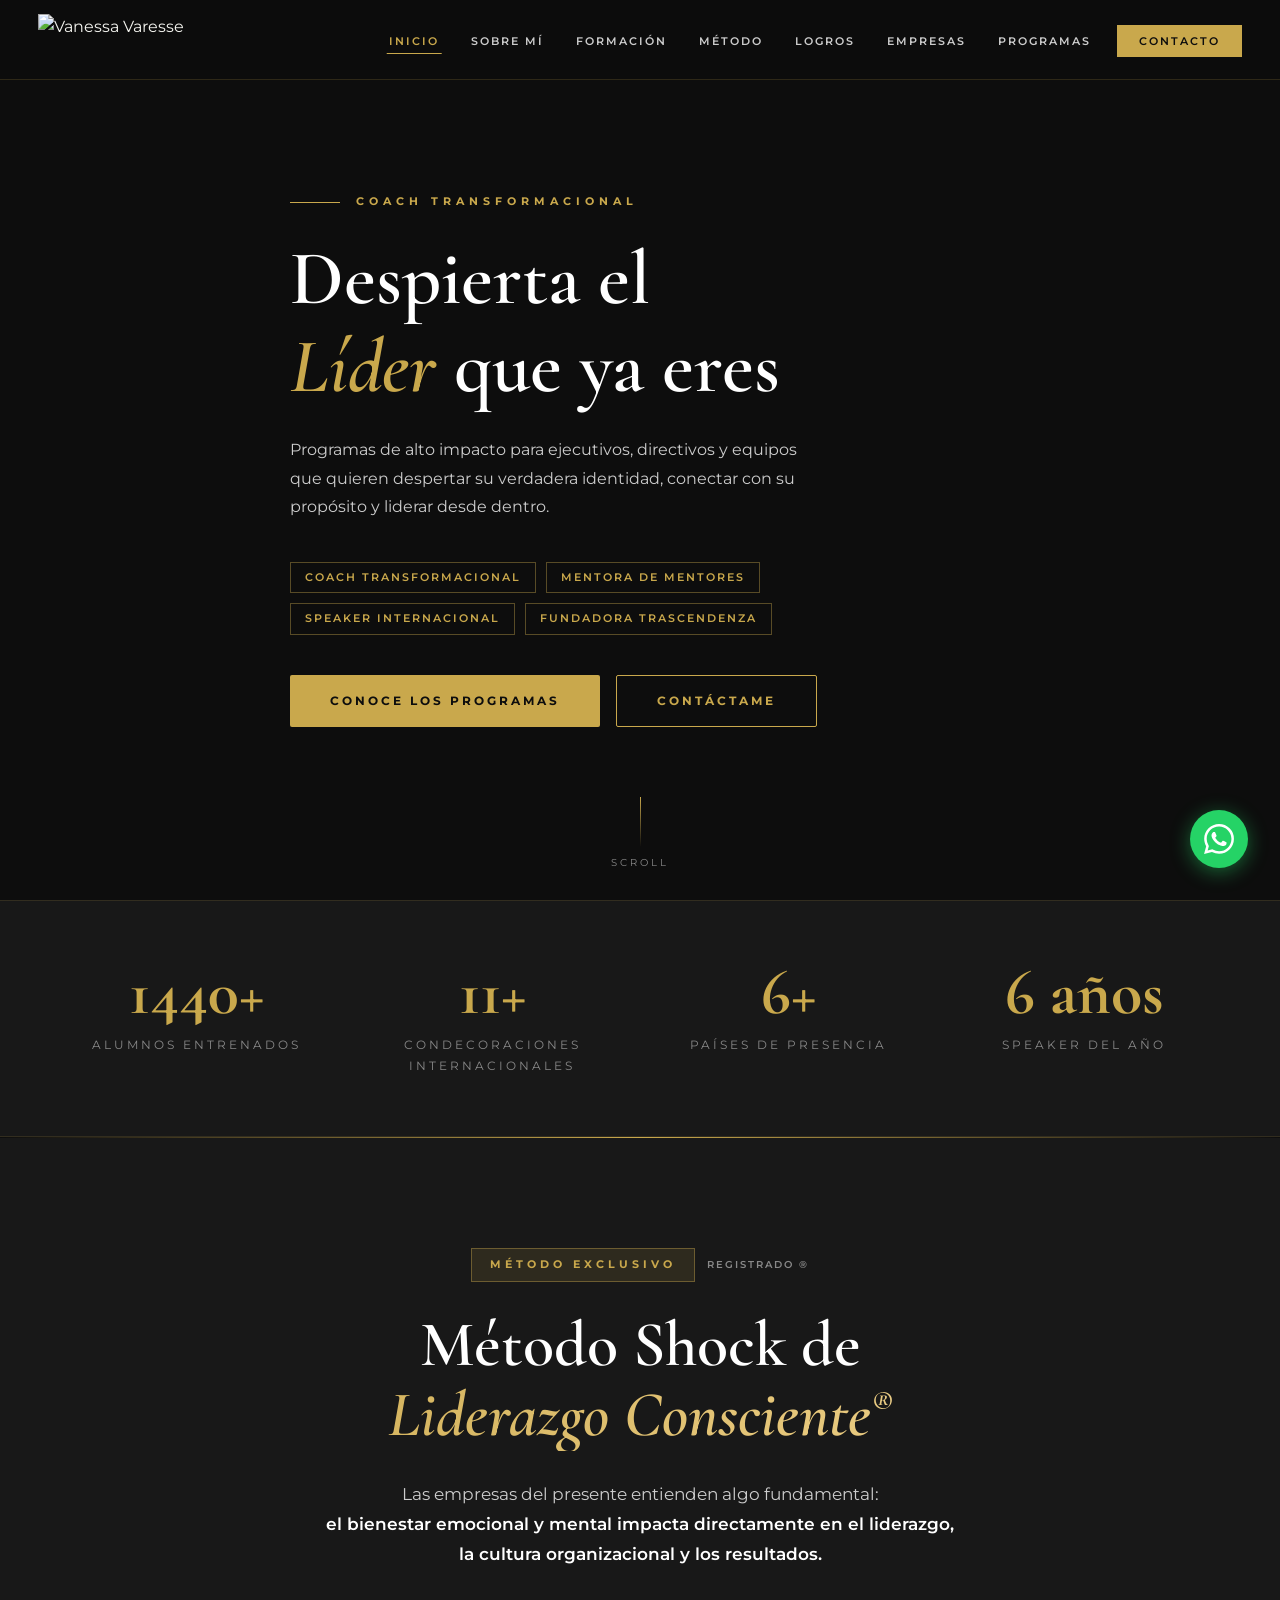
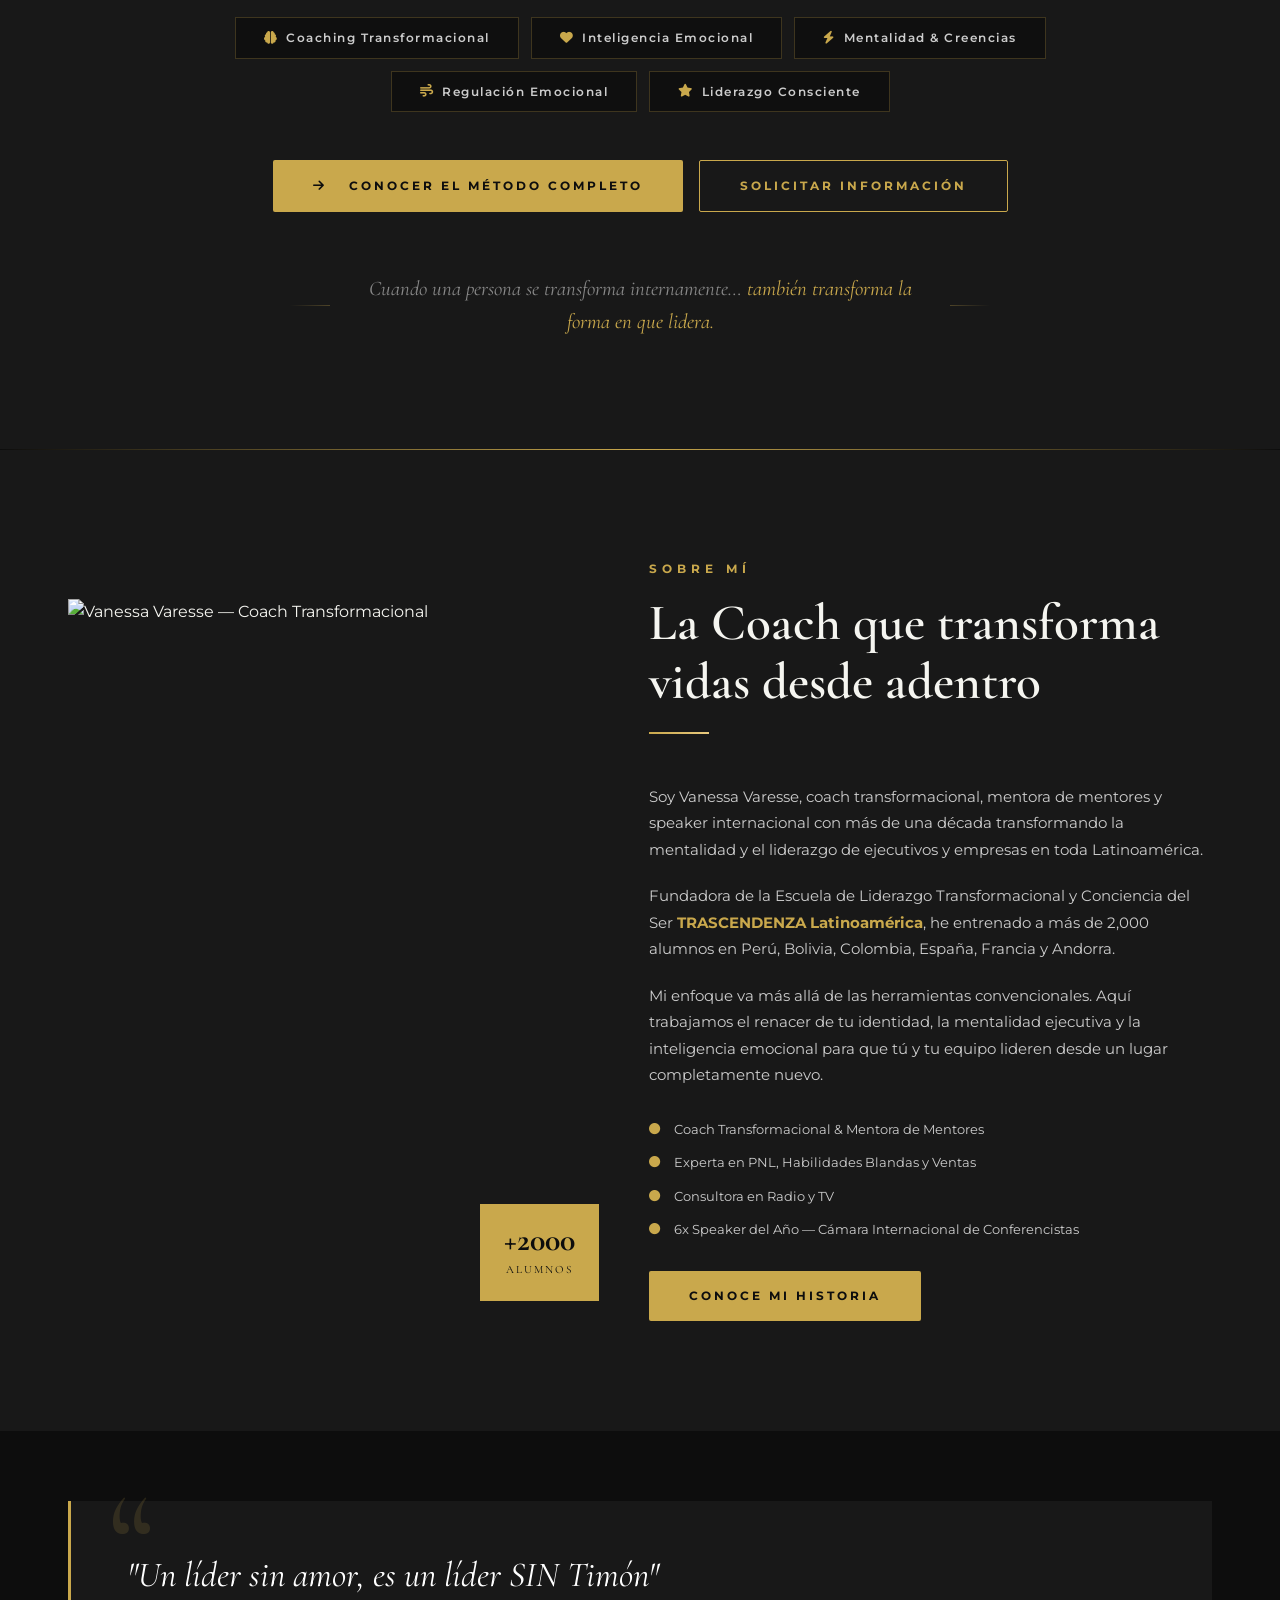
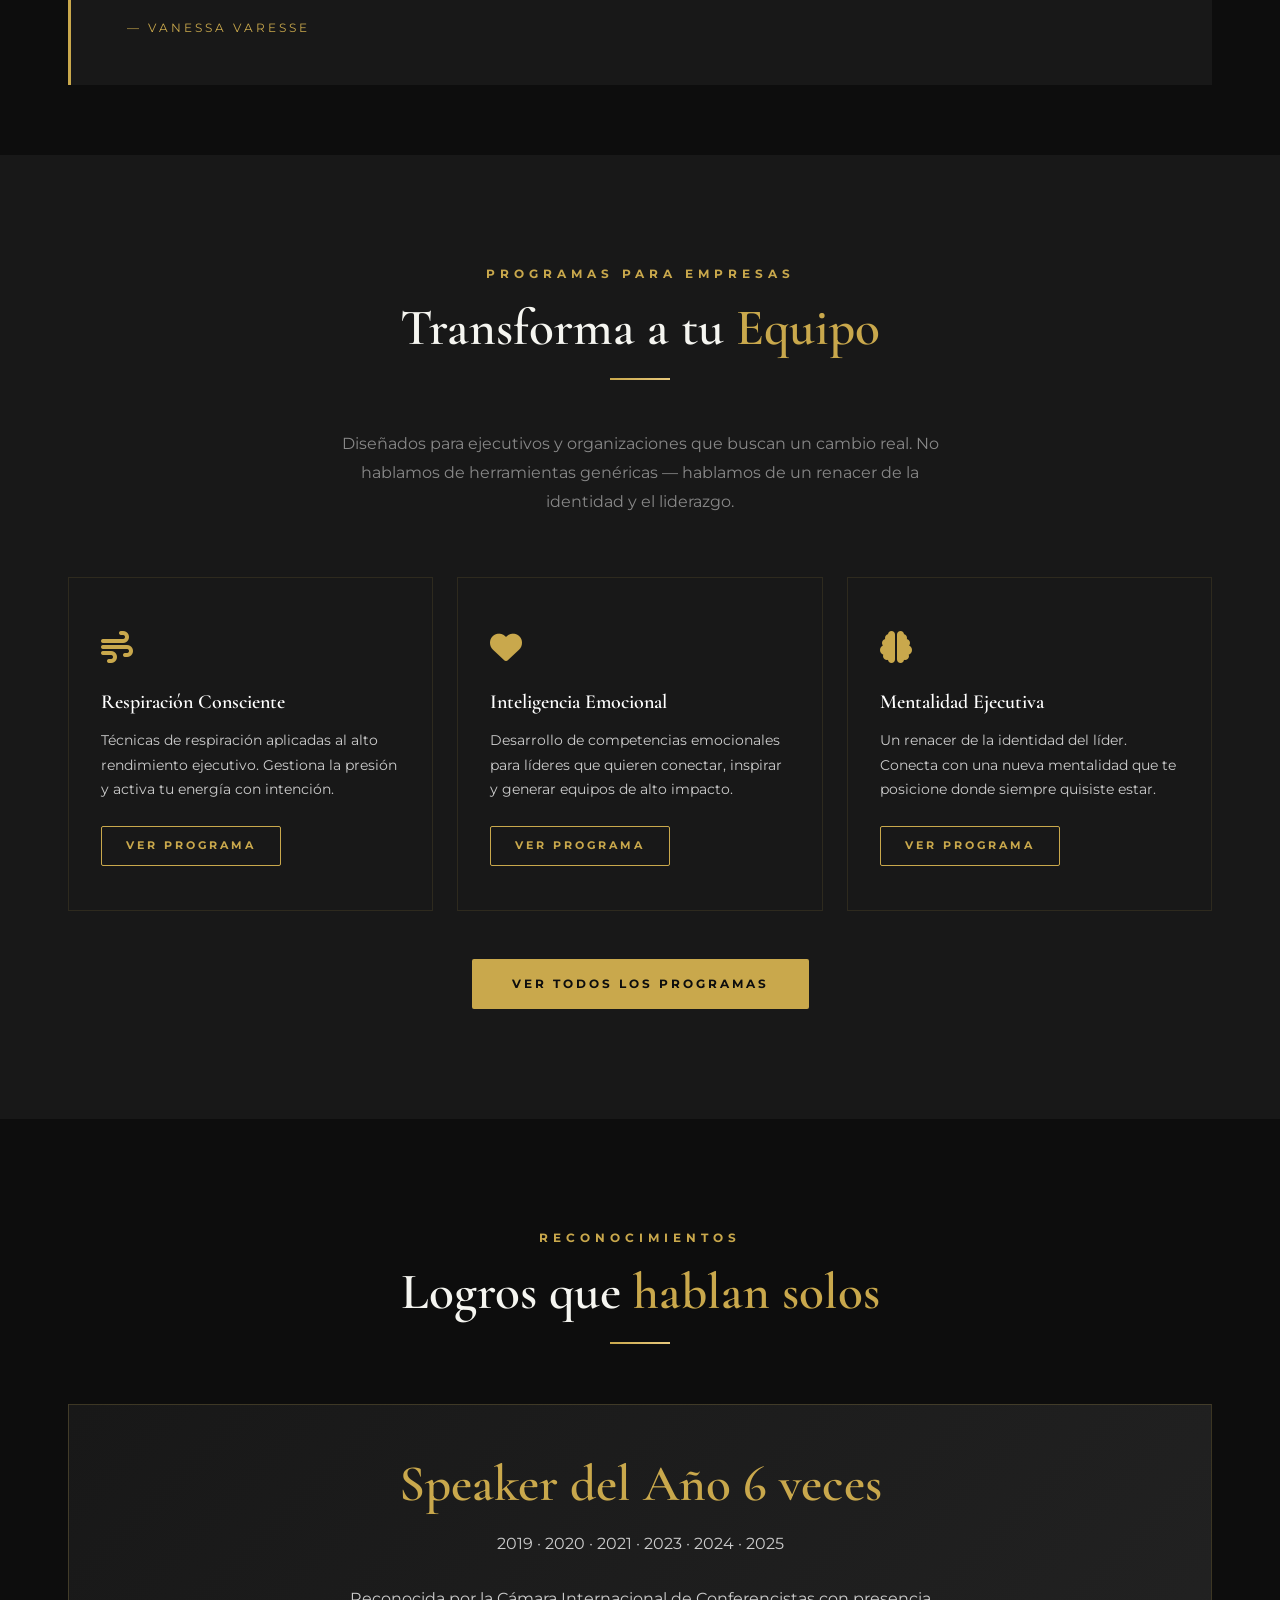
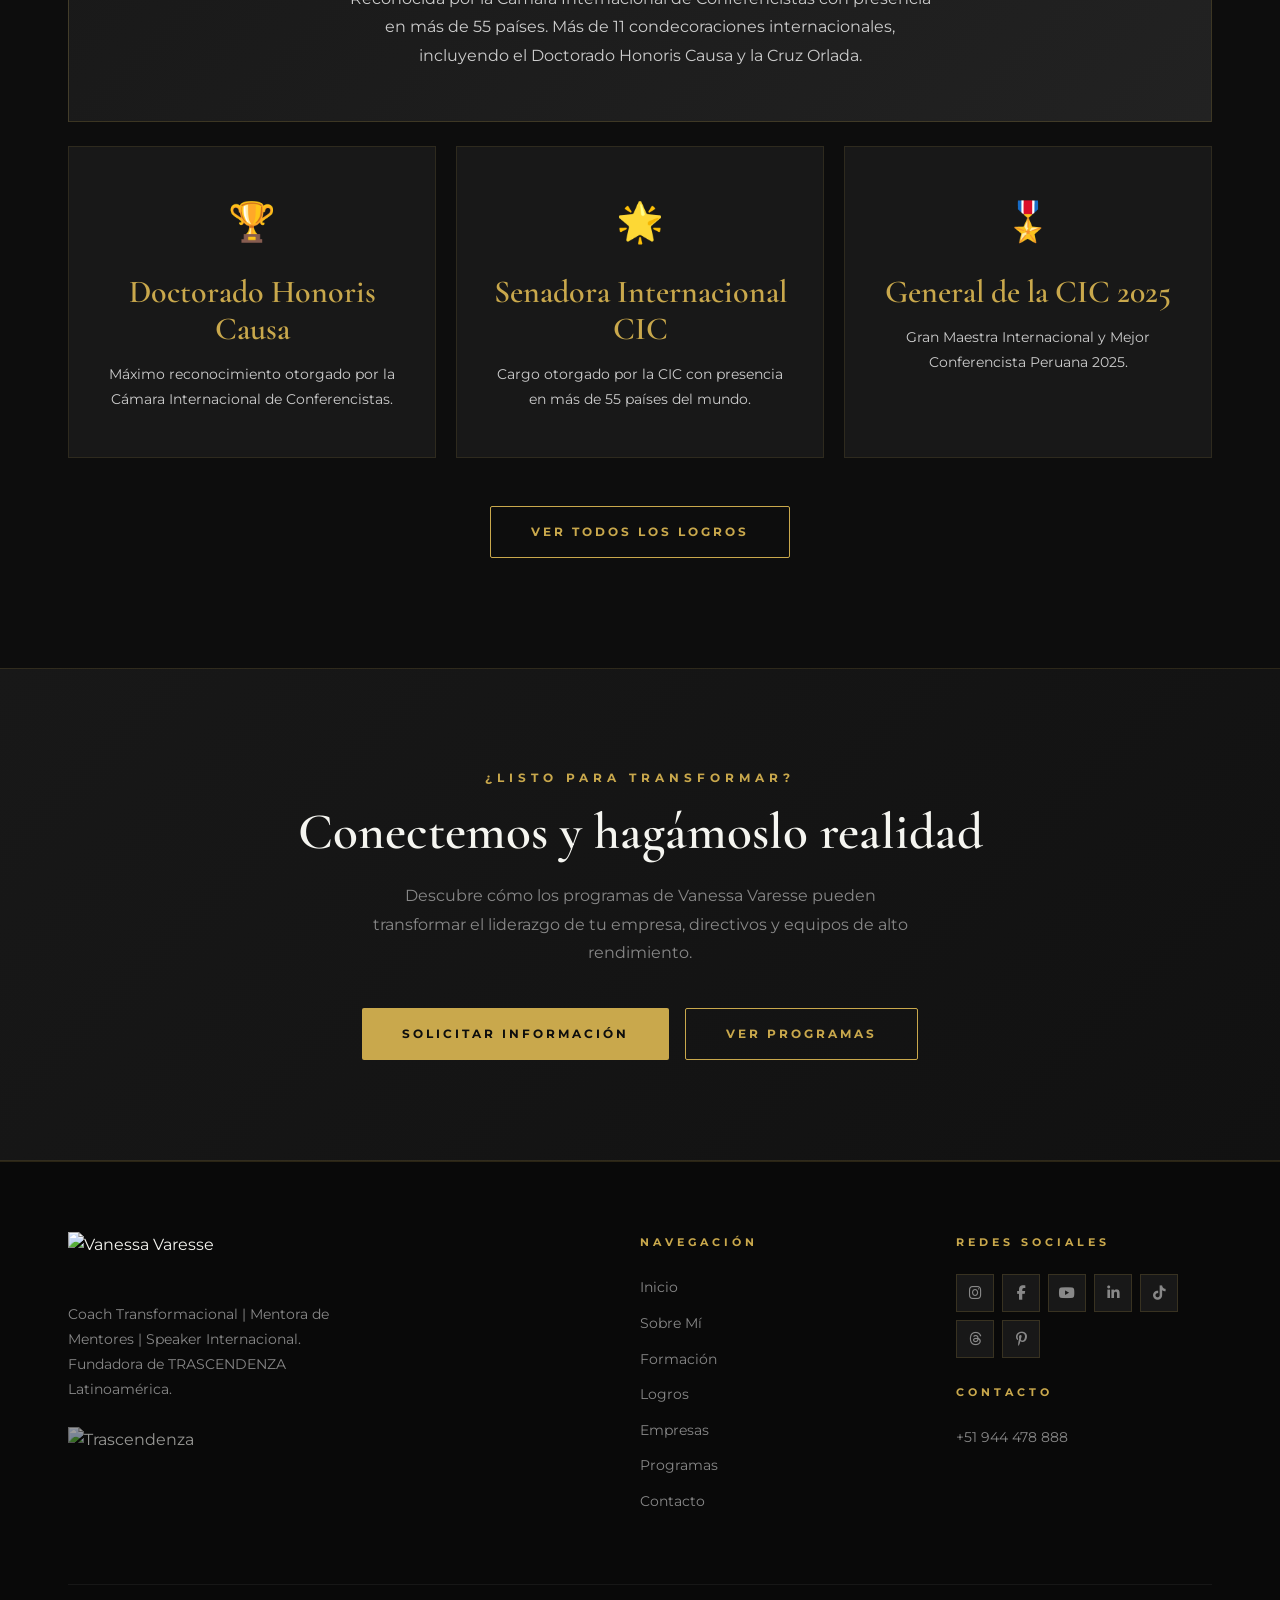
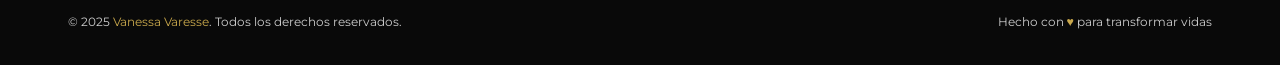
==== index.html @ 51d65d1f "cambio de foto de perfil" ====
<!DOCTYPE html>
<html lang="es">
<head>
  <meta charset="UTF-8" />
  <meta name="viewport" content="width=device-width, initial-scale=1.0" />
  <title>Vanessa Varesse — Coach Transformacional | Speaker Internacional</title>
  <meta name="description" content="Coach transformacional, mentora de mentores y speaker internacional. Programas de liderazgo, mentalidad ejecutiva e inteligencia emocional para empresas y directivos." />
  <link rel="preconnect" href="https://fonts.googleapis.com" />
  <link rel="preconnect" href="https://fonts.gstatic.com" crossorigin />
  <link href="https://fonts.googleapis.com/css2?family=Cormorant+Garamond:ital,wght@0,400;0,600;0,700;1,400;1,600&family=Montserrat:wght@400;500;600;700&display=swap" rel="stylesheet" />
  <link rel="stylesheet" href="https://cdnjs.cloudflare.com/ajax/libs/font-awesome/6.5.0/css/all.min.css" />
  <link rel="stylesheet" href="css/styles.css" />
</head>
<body>

  <!-- NAVBAR -->
  <nav class="navbar">
    <div class="nav-container">
      <a href="index.html" class="nav-logo">
        <img src="https://res.cloudinary.com/drj4pwy9t/image/upload/v1774954936/Logo_Vanessa_Varesse_Blanco_Sin_Fondo_paciud.png" alt="Vanessa Varesse" />
      </a>
      <button class="nav-toggle" id="navToggle" aria-label="Abrir menú">
        <span></span><span></span><span></span>
      </button>
      <ul class="nav-menu" id="navMenu">
        <li><a href="index.html">Inicio</a></li>
        <li><a href="sobre-mi.html">Sobre Mí</a></li>
        <li><a href="formacion.html">Formación</a></li>
        <li><a href="metodo.html">Método</a></li>
        <li><a href="logros.html">Logros</a></li>
        <li><a href="empresas-alumnos.html">Empresas</a></li>
        <li><a href="programas.html">Programas</a></li>
        <li><a href="contacto.html" class="btn-nav">Contacto</a></li>
      </ul>
    </div>
  </nav>

  <!-- HERO -->
  <section class="hero">
    <div class="hero-bg" style="background-image: url('https://res.cloudinary.com/drj4pwy9t/image/upload/v1774954486/imagen_de_fondo_vanessa_r63lnh.jpg');"></div>
    <div class="hero-overlay"></div>
    <div class="container">
      <div class="hero-content fade-up">
        <div class="hero-eyebrow">
          <div class="hero-line"></div>
          <span>Coach Transformacional</span>
        </div>
        <h1>Despierta el<br /><em>Líder</em> que ya eres</h1>
        <p class="hero-subtitle">
          Programas de alto impacto para ejecutivos, directivos y equipos que quieren despertar su verdadera identidad, conectar con su propósito y liderar desde dentro.
        </p>
        <div class="hero-roles">
          <span>Coach Transformacional</span>
          <span>Mentora de Mentores</span>
          <span>Speaker Internacional</span>
          <span>Fundadora TRASCENDENZA</span>
        </div>
        <div class="hero-btns" style="margin-bottom: 60px;">
          <a href="programas.html" class="btn btn-gold">Conoce los Programas</a>
          <a href="contacto.html" class="btn btn-outline">Contáctame</a>
        </div>
      </div>
    </div>
    <div class="hero-scroll">
      <div class="hero-scroll-line"></div>
      <span>Scroll</span>
    </div>
  </section>

  <!-- STATS BAR -->
  <section class="stats-bar">
    <div class="container">
      <div class="stats-grid">
        <div class="stat-item fade-up">
          <h3 class="stat-counter" data-target="2000" data-suffix="+">2000+</h3>
          <p>Alumnos Entrenados</p>
        </div>
        <div class="stat-item fade-up delay-1">
          <h3 class="stat-counter" data-target="11" data-suffix="+">11+</h3>
          <p>Condecoraciones Internacionales</p>
        </div>
        <div class="stat-item fade-up delay-2">
          <h3 class="stat-counter" data-target="6" data-suffix="+">6+</h3>
          <p>Países de Presencia</p>
        </div>
        <div class="stat-item fade-up delay-3">
          <h3 class="stat-counter" data-target="6" data-suffix=" años">6 años</h3>
          <p>Speaker del Año</p>
        </div>
      </div>
    </div>
  </section>

  <div class="gold-separator"></div>

  <!-- MÉTODO SHOCK DE LIDERAZGO CONSCIENTE — HOME PREVIEW -->
  <section class="metodo-preview-section" id="metodo-preview">
    <canvas id="metodoCanvas" aria-hidden="true"></canvas>

    <div class="container metodo-preview-inner">
      <div class="metodo-preview-badge fade-up">
        <span class="metodo-badge-pill">Método Exclusivo</span>
        <span class="metodo-badge-reg">Registrado ®</span>
      </div>

      <h2 class="metodo-preview-title fade-up delay-1">
        Método Shock de<br />
        <em class="shimmer-text">Liderazgo Consciente<sup>®</sup></em>
      </h2>

      <p class="metodo-preview-subtitle fade-up delay-2">
        Las empresas del presente entienden algo fundamental:<br />
        <strong>el bienestar emocional y mental impacta directamente en el liderazgo,<br class="br-desktop" /> la cultura organizacional y los resultados.</strong>
      </p>

      <div class="metodo-preview-pills fade-up delay-3">
        <span class="metodo-pill"><i class="fas fa-brain"></i> Coaching Transformacional</span>
        <span class="metodo-pill"><i class="fas fa-heart"></i> Inteligencia Emocional</span>
        <span class="metodo-pill"><i class="fas fa-bolt"></i> Mentalidad & Creencias</span>
        <span class="metodo-pill"><i class="fas fa-wind"></i> Regulación Emocional</span>
        <span class="metodo-pill"><i class="fas fa-star"></i> Liderazgo Consciente</span>
      </div>

      <div class="metodo-preview-cta fade-up delay-4">
        <a href="metodo.html" class="btn btn-gold">
          <i class="fas fa-arrow-right"></i>&nbsp; Conocer el Método Completo
        </a>
        <a href="contacto.html" class="btn btn-outline">Solicitar información</a>
      </div>

      <div class="metodo-preview-quote fade-up delay-5">
        <span class="metodo-quote-line"></span>
        <p>Cuando una persona se transforma internamente… <em>también transforma la forma en que lidera.</em></p>
        <span class="metodo-quote-line"></span>
      </div>
    </div>
  </section>

  <div class="gold-separator"></div>

  <!-- QUIÉN ES VANESSA (resumen) -->
  <section class="section-padding bg-dark">
    <div class="container">
      <div class="about-grid">
        <div class="about-photo fade-up">
          <img src="https://res.cloudinary.com/drj4pwy9t/image/upload/v1775110331/imagen_4x_mrysig.webp" alt="Vanessa Varesse — Coach Transformacional" />
          <div class="about-photo-badge">
            <strong>+2000</strong>
            <span>Alumnos</span>
          </div>
        </div>
        <div class="about-text fade-up delay-2">
          <span class="section-label">Sobre Mí</span>
          <h2>La Coach que transforma<br /><span>vidas desde adentro</span></h2>
          <div class="divider divider-left"></div>
          <p>
            Soy Vanessa Varesse, coach transformacional, mentora de mentores y speaker internacional con más de una década transformando la mentalidad y el liderazgo de ejecutivos y empresas en toda Latinoamérica.
          </p>
          <p>
            Fundadora de la Escuela de Liderazgo Transformacional y Conciencia del Ser <strong style="color: var(--gold);">TRASCENDENZA Latinoamérica</strong>, he entrenado a más de 2,000 alumnos en Perú, Bolivia, Colombia, España, Francia y Andorra.
          </p>
          <p>
            Mi enfoque va más allá de las herramientas convencionales. Aquí trabajamos el renacer de tu identidad, la mentalidad ejecutiva y la inteligencia emocional para que tú y tu equipo lideren desde un lugar completamente nuevo.
          </p>
          <div class="about-roles">
            <div class="about-role">
              <i class="fas fa-circle"></i>
              Coach Transformacional & Mentora de Mentores
            </div>
            <div class="about-role">
              <i class="fas fa-circle"></i>
              Experta en PNL, Habilidades Blandas y Ventas
            </div>
            <div class="about-role">
              <i class="fas fa-circle"></i>
              Consultora en Radio y TV
            </div>
            <div class="about-role">
              <i class="fas fa-circle"></i>
              6x Speaker del Año — Cámara Internacional de Conferencistas
            </div>
          </div>
          <a href="sobre-mi.html" class="btn btn-gold">Conoce mi historia</a>
        </div>
      </div>
    </div>
  </section>

  <!-- QUOTE -->
  <section class="section-padding-sm">
    <div class="container">
      <div class="quote-block fade-up">
        <p>"Un líder sin amor, es un líder SIN Timón"</p>
        <cite>— Vanessa Varesse</cite>
      </div>
    </div>
  </section>

  <!-- PROGRAMAS (preview) -->
  <section class="section-padding bg-dark">
    <div class="container">
      <div class="text-center fade-up" style="margin-bottom: 60px;">
        <span class="section-label">Programas para Empresas</span>
        <h2 class="section-title">Transforma a tu <span>Equipo</span></h2>
        <div class="divider"></div>
        <p class="section-subtitle" style="margin: 0 auto;">
          Diseñados para ejecutivos y organizaciones que buscan un cambio real. No hablamos de herramientas genéricas — hablamos de un renacer de la identidad y el liderazgo.
        </p>
      </div>
      <div class="programs-grid">
        <div class="program-card fade-up delay-1">
          <div class="program-icon"><i class="fas fa-wind"></i></div>
          <h3>Respiración Consciente</h3>
          <p>Técnicas de respiración aplicadas al alto rendimiento ejecutivo. Gestiona la presión y activa tu energía con intención.</p>
          <a href="programas.html" class="btn btn-outline">Ver programa</a>
        </div>
        <div class="program-card fade-up delay-2">
          <div class="program-icon"><i class="fas fa-heart"></i></div>
          <h3>Inteligencia Emocional</h3>
          <p>Desarrollo de competencias emocionales para líderes que quieren conectar, inspirar y generar equipos de alto impacto.</p>
          <a href="programas.html" class="btn btn-outline">Ver programa</a>
        </div>
        <div class="program-card fade-up delay-3">
          <div class="program-icon"><i class="fas fa-brain"></i></div>
          <h3>Mentalidad Ejecutiva</h3>
          <p>Un renacer de la identidad del líder. Conecta con una nueva mentalidad que te posicione donde siempre quisiste estar.</p>
          <a href="programas.html" class="btn btn-outline">Ver programa</a>
        </div>
      </div>
      <div class="text-center" style="margin-top: 48px;">
        <a href="programas.html" class="btn btn-gold">Ver todos los Programas</a>
      </div>
    </div>
  </section>

  <!-- LOGROS HIGHLIGHT -->
  <section class="section-padding">
    <div class="container">
      <div class="text-center fade-up" style="margin-bottom: 60px;">
        <span class="section-label">Reconocimientos</span>
        <h2 class="section-title">Logros que <span>hablan solos</span></h2>
        <div class="divider"></div>
      </div>
      <div class="awards-highlight fade-up">
        <h2>Speaker del Año <span>6 veces</span></h2>
        <p>2019 · 2020 · 2021 · 2023 · 2024 · 2025</p>
        <br />
        <p>Reconocida por la Cámara Internacional de Conferencistas con presencia en más de 55 países. Más de 11 condecoraciones internacionales, incluyendo el Doctorado Honoris Causa y la Cruz Orlada.</p>
      </div>
      <div style="display: grid; grid-template-columns: repeat(3,1fr); gap: 20px; margin-top: 24px;">
        <div class="card fade-up delay-1" style="text-align:center;">
          <span class="card-icon">🏆</span>
          <h3>Doctorado Honoris Causa</h3>
          <p>Máximo reconocimiento otorgado por la Cámara Internacional de Conferencistas.</p>
        </div>
        <div class="card fade-up delay-2" style="text-align:center;">
          <span class="card-icon">🌟</span>
          <h3>Senadora Internacional CIC</h3>
          <p>Cargo otorgado por la CIC con presencia en más de 55 países del mundo.</p>
        </div>
        <div class="card fade-up delay-3" style="text-align:center;">
          <span class="card-icon">🎖️</span>
          <h3>General de la CIC 2025</h3>
          <p>Gran Maestra Internacional y Mejor Conferencista Peruana 2025.</p>
        </div>
      </div>
      <div class="text-center" style="margin-top: 48px;">
        <a href="logros.html" class="btn btn-outline">Ver todos los Logros</a>
      </div>
    </div>
  </section>

  <!-- CTA FINAL -->
  <section class="cta-section">
    <div class="container fade-up">
      <span class="section-label">¿Listo para transformar?</span>
      <h2>Conectemos y <span>hagámoslo realidad</span></h2>
      <p class="section-subtitle">
        Descubre cómo los programas de Vanessa Varesse pueden transformar el liderazgo de tu empresa, directivos y equipos de alto rendimiento.
      </p>
      <div class="cta-btns">
        <a href="contacto.html" class="btn btn-gold">Solicitar información</a>
        <a href="programas.html" class="btn btn-outline">Ver Programas</a>
      </div>
    </div>
  </section>

  <!-- FOOTER -->
  <footer class="footer">
    <div class="container">
      <div class="footer-grid">
        <div class="footer-brand">
          <img src="https://res.cloudinary.com/drj4pwy9t/image/upload/v1774954936/Logo_Vanessa_Varesse_Blanco_Sin_Fondo_paciud.png" alt="Vanessa Varesse" />
          <p>Coach Transformacional | Mentora de Mentores | Speaker Internacional. Fundadora de TRASCENDENZA Latinoamérica.</p>
          <img class="footer-logo-trascendenza" src="https://res.cloudinary.com/drj4pwy9t/image/upload/v1774954936/Logo_Trascendenza_Blanco_Sin_Fondo_ptkyh1.png" alt="Trascendenza" />
        </div>
        <div>
          <p class="footer-title">Navegación</p>
          <ul class="footer-links">
            <li><a href="index.html">Inicio</a></li>
            <li><a href="sobre-mi.html">Sobre Mí</a></li>
            <li><a href="formacion.html">Formación</a></li>
            <li><a href="logros.html">Logros</a></li>
            <li><a href="empresas-alumnos.html">Empresas</a></li>
            <li><a href="programas.html">Programas</a></li>
            <li><a href="contacto.html">Contacto</a></li>
          </ul>
        </div>
        <div>
          <p class="footer-title">Redes Sociales</p>
          <div class="social-links">
            <a href="https://www.instagram.com/vanessa.varessecoach/" target="_blank" class="social-link" aria-label="Instagram"><i class="fab fa-instagram"></i></a>
            <a href="https://facebook.com/vanessavaressetrascendenza" target="_blank" class="social-link" aria-label="Facebook"><i class="fab fa-facebook-f"></i></a>
            <a href="https://www.youtube.com/@vanessavaresse" target="_blank" class="social-link" aria-label="YouTube"><i class="fab fa-youtube"></i></a>
            <a href="https://pe.linkedin.com/in/vanessa-varesse-garcia-b4566124" target="_blank" class="social-link" aria-label="LinkedIn"><i class="fab fa-linkedin-in"></i></a>
            <a href="https://www.tiktok.com/@vanessavaresse.coach" target="_blank" class="social-link" aria-label="TikTok"><i class="fab fa-tiktok"></i></a>
            <a href="https://www.threads.com/@vanessa.varessecoach" target="_blank" class="social-link" aria-label="Threads"><i class="fab fa-threads"></i></a>
            <a href="https://ru.pinterest.com/pin/297730225386920617/" target="_blank" class="social-link" aria-label="Pinterest"><i class="fab fa-pinterest-p"></i></a>
          </div>
          <div style="margin-top: 24px;">
            <p class="footer-title">Contacto</p>
            <p style="font-size:.86rem; color: var(--gray);">+51 944 478 888</p>
          </div>
        </div>
      </div>
      <div class="footer-bottom">
        <p>© 2025 <span>Vanessa Varesse</span>. Todos los derechos reservados.</p>
        <p>Hecho con <span>♥</span> para transformar vidas</p>
      </div>
    </div>
  </footer>

  <!-- WHATSAPP FLOAT -->
  <a href="https://wa.me/51944478888" class="whatsapp-float" target="_blank" aria-label="WhatsApp">
    <svg xmlns="http://www.w3.org/2000/svg" viewBox="0 0 24 24"><path d="M17.472 14.382c-.297-.149-1.758-.867-2.03-.967-.273-.099-.471-.148-.67.15-.197.297-.767.966-.94 1.164-.173.199-.347.223-.644.075-.297-.15-1.255-.463-2.39-1.475-.883-.788-1.48-1.761-1.653-2.059-.173-.297-.018-.458.13-.606.134-.133.298-.347.446-.52.149-.174.198-.298.298-.497.099-.198.05-.371-.025-.52-.075-.149-.669-1.612-.916-2.207-.242-.579-.487-.5-.669-.51-.173-.008-.371-.01-.57-.01-.198 0-.52.074-.792.372-.272.297-1.04 1.016-1.04 2.479 0 1.462 1.065 2.875 1.213 3.074.149.198 2.096 3.2 5.077 4.487.709.306 1.262.489 1.694.625.712.227 1.36.195 1.871.118.571-.085 1.758-.719 2.006-1.413.248-.694.248-1.289.173-1.413-.074-.124-.272-.198-.57-.347m-5.421 7.403h-.004a9.87 9.87 0 01-5.031-1.378l-.361-.214-3.741.982.998-3.648-.235-.374a9.86 9.86 0 01-1.51-5.26c.001-5.45 4.436-9.884 9.888-9.884 2.64 0 5.122 1.03 6.988 2.898a9.825 9.825 0 012.893 6.994c-.003 5.45-4.437 9.884-9.885 9.884m8.413-18.297A11.815 11.815 0 0012.05 0C5.495 0 .16 5.335.157 11.892c0 2.096.547 4.142 1.588 5.945L.057 24l6.305-1.654a11.882 11.882 0 005.683 1.448h.005c6.554 0 11.89-5.335 11.893-11.893a11.821 11.821 0 00-3.48-8.413z"/></svg>
  </a>

  <script src="js/main.js"></script>
</body>
</html>
---- css/styles.css ----
/* ============================================================
   VANESSA VARESSE — Coach Transformacional
   Paleta: Dorado + Negro + Blanco
   Fuentes: Cormorant Garamond (títulos) + Montserrat (cuerpo)
   ============================================================ */

/* ===== VARIABLES ===== */
:root {
  --gold:       #C9A84C;
  --gold-light: #E8C97E;
  --gold-dark:  #A07830;
  --black:      #0D0D0D;
  --dark:       #181818;
  --dark-2:     #222222;
  --white:      #F5F5F0;
  --white-pure: #FFFFFF;
  --gray:       #888888;
  --gray-light: #CCCCCC;

  --font-heading: 'Cormorant Garamond', serif;
  --font-body:    'Montserrat', sans-serif;

  --nav-height: 80px;
  --transition: 0.3s ease;
  --shadow:     0 8px 32px rgba(0, 0, 0, 0.4);
  --shadow-gold: 0 6px 24px rgba(201, 168, 76, 0.25);
  --radius: 2px;
}

/* ===== RESET ===== */
*, *::before, *::after {
  box-sizing: border-box;
  margin: 0;
  padding: 0;
}

html { scroll-behavior: smooth; }

body {
  font-family: var(--font-body);
  background: var(--black);
  color: var(--white);
  line-height: 1.6;
  overflow-x: hidden;
}

img { max-width: 100%; height: auto; display: block; }
a   { text-decoration: none; color: inherit; }
ul  { list-style: none; }

/* ===== TYPOGRAPHY ===== */
h1, h2, h3, h4 {
  font-family: var(--font-heading);
  font-weight: 600;
  line-height: 1.15;
}
h1 { font-size: clamp(2.8rem, 6vw, 5.5rem); }
h2 { font-size: clamp(2rem,   4vw, 3.5rem); }
h3 { font-size: clamp(1.3rem, 2.5vw, 2rem); }
h4 { font-size: clamp(1.1rem, 1.8vw, 1.4rem); }

p { color: var(--gray-light); line-height: 1.8; }

/* ===== UTILITIES ===== */
.container      { max-width: 1200px; margin: 0 auto; padding: 0 28px; }
.text-gold      { color: var(--gold); }
.text-center    { text-align: center; }
.section-padding    { padding: 110px 0; }
.section-padding-sm { padding: 70px 0; }

.section-label {
  font-family: var(--font-body);
  font-size: 0.72rem;
  font-weight: 700;
  letter-spacing: 5px;
  text-transform: uppercase;
  color: var(--gold);
  display: block;
  margin-bottom: 16px;
}

.section-title { color: var(--white); margin-bottom: 20px; }
.section-title span { color: var(--gold); }

.section-subtitle {
  font-size: 1rem;
  color: var(--gray);
  max-width: 600px;
  line-height: 1.8;
}

.divider {
  width: 60px;
  height: 2px;
  background: linear-gradient(90deg, var(--gold), var(--gold-light));
  margin: 0 auto 50px;
}
.divider-left { margin: 0 0 50px; }

/* ===== BUTTONS ===== */
.btn {
  display: inline-flex;
  align-items: center;
  gap: 10px;
  padding: 15px 40px;
  font-family: var(--font-body);
  font-size: 0.78rem;
  font-weight: 700;
  letter-spacing: 3px;
  text-transform: uppercase;
  cursor: pointer;
  transition: all var(--transition);
  border: none;
  border-radius: var(--radius);
}

.btn-gold {
  background: var(--gold);
  color: var(--black);
}
.btn-gold:hover {
  background: var(--gold-light);
  transform: translateY(-3px);
  box-shadow: var(--shadow-gold);
}

.btn-outline {
  background: transparent;
  color: var(--gold);
  border: 1px solid var(--gold);
}
.btn-outline:hover {
  background: var(--gold);
  color: var(--black);
  transform: translateY(-3px);
}

.btn-white {
  background: var(--white-pure);
  color: var(--black);
}
.btn-white:hover {
  background: var(--gold);
  transform: translateY(-3px);
  box-shadow: var(--shadow-gold);
}

/* ===== NAVBAR ===== */
.navbar {
  position: fixed;
  top: 0; left: 0; right: 0;
  z-index: 1000;
  height: var(--nav-height);
  background: rgba(13, 13, 13, 0.96);
  backdrop-filter: blur(12px);
  -webkit-backdrop-filter: blur(12px);
  border-bottom: 1px solid rgba(201, 168, 76, 0.18);
  transition: background var(--transition), box-shadow var(--transition);
}
.navbar.scrolled { box-shadow: 0 4px 30px rgba(0,0,0,0.5); }

.nav-container {
  max-width: 1260px;
  margin: 0 auto;
  padding: 0 28px;
  height: 100%;
  display: flex;
  align-items: center;
  justify-content: space-between;
}

.nav-logo img { height: 52px; width: auto; }

.nav-menu {
  display: flex;
  align-items: center;
  gap: 4px;
}

.nav-menu a {
  font-size: 0.7rem;
  font-weight: 600;
  letter-spacing: 2px;
  text-transform: uppercase;
  color: var(--gray-light);
  padding: 8px 14px;
  position: relative;
  transition: color var(--transition);
}
.nav-menu a::after {
  content: '';
  position: absolute;
  bottom: 2px; left: 50%;
  transform: translateX(-50%);
  width: 0; height: 1px;
  background: var(--gold);
  transition: width var(--transition);
}
.nav-menu a:hover,
.nav-menu a.active { color: var(--gold); }
.nav-menu a:hover::after,
.nav-menu a.active::after { width: 70%; }

.btn-nav {
  background: var(--gold) !important;
  color: var(--black) !important;
  padding: 9px 22px !important;
  margin-left: 8px;
  letter-spacing: 2px;
}
.btn-nav::after { display: none !important; }
.btn-nav:hover { background: var(--gold-light) !important; }

/* Hamburger */
.nav-toggle {
  display: none;
  flex-direction: column;
  gap: 5px;
  background: none;
  border: none;
  cursor: pointer;
  padding: 4px;
  z-index: 10;
}
.nav-toggle span {
  display: block;
  width: 26px;
  height: 2px;
  background: var(--white);
  transition: all 0.3s ease;
  transform-origin: center;
}
.nav-toggle.active span:nth-child(1) { transform: translateY(7px) rotate(45deg); }
.nav-toggle.active span:nth-child(2) { opacity: 0; transform: scaleX(0); }
.nav-toggle.active span:nth-child(3) { transform: translateY(-7px) rotate(-45deg); }

/* ===== HERO (index) ===== */
.hero {
  position: relative;
  min-height: 100vh;
  display: flex;
  align-items: center;
  overflow: hidden;
}

.hero-bg {
  position: absolute;
  inset: 0;
  background-size: cover;
  background-position: center top;
  z-index: 0;
}

.hero-overlay {
  position: absolute;
  inset: 0;
  background: linear-gradient(
    105deg,
    rgba(13, 13, 13, 0.92) 0%,
    rgba(13, 13, 13, 0.75) 55%,
    rgba(13, 13, 13, 0.3) 100%
  );
  z-index: 1;
}

.hero-content {
  position: relative;
  z-index: 2;
  padding-top: var(--nav-height);
  max-width: 700px;
}

.hero-eyebrow {
  display: flex;
  align-items: center;
  gap: 16px;
  margin-bottom: 24px;
}
.hero-eyebrow span {
  font-size: 0.7rem;
  font-weight: 700;
  letter-spacing: 5px;
  text-transform: uppercase;
  color: var(--gold);
}
.hero-line {
  width: 50px;
  height: 1px;
  background: var(--gold);
}

.hero h1 {
  color: var(--white-pure);
  margin-bottom: 24px;
}
.hero h1 em {
  font-style: italic;
  color: var(--gold);
}

.hero-subtitle {
  font-size: 1rem;
  color: var(--gray-light);
  max-width: 540px;
  margin-bottom: 40px;
  line-height: 1.8;
}

.hero-roles {
  display: flex;
  flex-wrap: wrap;
  gap: 10px;
  margin-bottom: 40px;
}
.hero-roles span {
  font-size: 0.68rem;
  font-weight: 600;
  letter-spacing: 2px;
  text-transform: uppercase;
  color: var(--gold);
  border: 1px solid rgba(201, 168, 76, 0.4);
  padding: 6px 14px;
}

.hero-btns { display: flex; gap: 16px; flex-wrap: wrap; }

.hero-scroll {
  position: absolute;
  bottom: 28px;
  left: 50%;
  transform: translateX(-50%);
  z-index: 2;
  display: flex;
  flex-direction: column;
  align-items: center;
  gap: 8px;
  color: var(--gray);
  font-size: 0.65rem;
  letter-spacing: 3px;
  text-transform: uppercase;
}
.hero-scroll-line {
  width: 1px;
  height: 50px;
  background: linear-gradient(to bottom, var(--gold), transparent);
  animation: scrollLine 1.8s ease-in-out infinite;
}
@keyframes scrollLine {
  0%   { opacity: 1; transform: scaleY(1); }
  100% { opacity: 0; transform: scaleY(0.3) translateY(20px); }
}

/* ===== STATS BAR ===== */
.stats-bar {
  background: var(--dark);
  border-top: 1px solid rgba(201, 168, 76, 0.15);
  border-bottom: 1px solid rgba(201, 168, 76, 0.15);
  padding: 60px 0;
}

.stats-grid {
  display: grid;
  grid-template-columns: repeat(4, 1fr);
  gap: 40px;
  text-align: center;
}

.stat-item h3 {
  font-size: clamp(2.8rem, 5vw, 4.5rem);
  color: var(--gold);
  font-weight: 700;
  line-height: 1;
  margin-bottom: 10px;
}
.stat-item p {
  font-size: 0.72rem;
  letter-spacing: 3px;
  text-transform: uppercase;
  color: var(--gray);
}

/* ===== PAGE HERO (inner pages) ===== */
.page-hero {
  min-height: 420px;
  display: flex;
  align-items: flex-end;
  padding-bottom: 70px;
  padding-top: var(--nav-height);
  position: relative;
  overflow: hidden;
}

.page-hero-bg {
  position: absolute;
  inset: 0;
  background-size: cover;
  background-position: center;
  filter: grayscale(15%);
  z-index: 0;
}

.page-hero::before {
  content: '';
  position: absolute;
  inset: 0;
  background: linear-gradient(
    160deg,
    rgba(13,13,13,0.93) 0%,
    rgba(13,13,13,0.70) 60%,
    rgba(13,13,13,0.50) 100%
  );
  z-index: 1;
}

.page-hero .container { position: relative; z-index: 2; }

.breadcrumb {
  display: flex;
  align-items: center;
  gap: 10px;
  font-size: 0.72rem;
  color: var(--gray);
  margin-bottom: 20px;
  letter-spacing: 2px;
  text-transform: uppercase;
}
.breadcrumb a { color: var(--gold); transition: opacity 0.2s; }
.breadcrumb a:hover { opacity: 0.7; }
.breadcrumb i { font-size: 0.6rem; color: var(--gray); }

.page-hero h1 { margin-bottom: 16px; }
.page-hero p  { font-size: 1.05rem; max-width: 580px; }

/* ===== CARDS ===== */
.card {
  background: var(--dark);
  border: 1px solid rgba(201, 168, 76, 0.12);
  padding: 44px 36px;
  transition: all var(--transition);
  position: relative;
  overflow: hidden;
}
.card::before {
  content: '';
  position: absolute;
  top: 0; left: 0;
  width: 3px; height: 0;
  background: linear-gradient(to bottom, var(--gold), var(--gold-light));
  transition: height 0.4s ease;
}
.card:hover {
  border-color: rgba(201, 168, 76, 0.35);
  transform: translateY(-6px);
  box-shadow: var(--shadow);
}
.card:hover::before { height: 100%; }

.card-icon {
  font-size: 2.4rem;
  margin-bottom: 22px;
  display: block;
}
.card h3 { color: var(--gold); margin-bottom: 14px; }
.card p   { font-size: 0.88rem; color: var(--gray-light); line-height: 1.8; }

/* ===== QUOTE BLOCK ===== */
.quote-block {
  background: var(--dark);
  border-left: 3px solid var(--gold);
  padding: 48px 56px;
  position: relative;
}
.quote-block::before {
  content: '\201C';
  position: absolute;
  top: -30px; left: 36px;
  font-family: var(--font-heading);
  font-size: 9rem;
  color: var(--gold);
  opacity: 0.15;
  line-height: 1;
}
.quote-block p {
  font-family: var(--font-heading);
  font-size: clamp(1.5rem, 3vw, 2.2rem);
  color: var(--white-pure);
  font-style: italic;
  line-height: 1.45;
  position: relative;
  z-index: 1;
}
.quote-block cite {
  display: block;
  margin-top: 18px;
  font-size: 0.75rem;
  letter-spacing: 3px;
  text-transform: uppercase;
  color: var(--gold);
  font-style: normal;
}

/* ===== EXPERTISE GRID ===== */
.expertise-grid {
  display: grid;
  grid-template-columns: repeat(4, 1fr);
  gap: 20px;
}

.expertise-item {
  background: var(--dark);
  border: 1px solid rgba(201, 168, 76, 0.1);
  padding: 36px 24px;
  text-align: center;
  transition: all var(--transition);
}
.expertise-item:hover {
  border-color: var(--gold);
  transform: translateY(-4px);
  box-shadow: var(--shadow-gold);
}
.expertise-icon { font-size: 2.4rem; margin-bottom: 18px; }
.expertise-item h4 { color: var(--gold); margin-bottom: 10px; font-size: 1rem; }
.expertise-item p  { font-size: 0.8rem; color: var(--gray); line-height: 1.65; }

/* ===== TIMELINE ===== */
.timeline { position: relative; }
.timeline::before {
  content: '';
  position: absolute;
  left: 50%; top: 0; bottom: 0;
  transform: translateX(-50%);
  width: 1px;
  background: linear-gradient(to bottom, transparent, var(--gold) 10%, var(--gold) 90%, transparent);
}

.timeline-item {
  display: grid;
  grid-template-columns: 1fr 70px 1fr;
  gap: 30px;
  align-items: start;
  margin-bottom: 70px;
}

/* Odd: content on left */
.timeline-item:nth-child(odd) .timeline-content  { grid-column: 1; text-align: right; }
.timeline-item:nth-child(odd) .timeline-center   { grid-column: 2; }
.timeline-item:nth-child(odd) .timeline-empty    { grid-column: 3; }
/* Even: content on right */
.timeline-item:nth-child(even) .timeline-empty   { grid-column: 1; }
.timeline-item:nth-child(even) .timeline-center  { grid-column: 2; }
.timeline-item:nth-child(even) .timeline-content { grid-column: 3; text-align: left; }

.timeline-center {
  display: flex;
  flex-direction: column;
  align-items: center;
  gap: 8px;
}

.timeline-dot {
  width: 54px;
  height: 54px;
  background: var(--gold);
  border-radius: 50%;
  display: flex;
  align-items: center;
  justify-content: center;
  font-family: var(--font-heading);
  font-size: 0.95rem;
  font-weight: 700;
  color: var(--black);
  flex-shrink: 0;
  box-shadow: 0 0 24px rgba(201, 168, 76, 0.45);
  position: relative;
  z-index: 1;
}

.timeline-year {
  font-family: var(--font-heading);
  font-size: clamp(3rem, 4vw, 4.5rem);
  color: rgba(201, 168, 76, 0.1);
  font-weight: 700;
  line-height: 1;
  margin-bottom: 10px;
}

.timeline-content h3 {
  color: var(--gold);
  font-size: 1.1rem;
  margin-bottom: 14px;
  font-family: var(--font-heading);
}

.timeline-content ul { padding: 0; }
.timeline-content li {
  color: var(--gray-light);
  font-size: 0.85rem;
  line-height: 1.65;
  padding: 7px 0;
  border-bottom: 1px solid rgba(255,255,255,0.05);
}
.timeline-content li:last-child { border-bottom: none; }
.timeline-content li i {
  color: var(--gold);
  margin-right: 8px;
  font-size: 0.7rem;
}

/* ===== AWARDS HIGHLIGHT ===== */
.awards-highlight {
  background: linear-gradient(135deg, var(--dark) 0%, var(--dark-2) 100%);
  border: 1px solid rgba(201,168,76,0.2);
  padding: 50px 40px;
  text-align: center;
}
.awards-highlight h2 { color: var(--gold); margin-bottom: 16px; }
.awards-highlight p  { max-width: 600px; margin: 0 auto; }

/* ===== PHOTO GALLERY ===== */
.gallery-grid {
  display: grid;
  grid-template-columns: repeat(3, 1fr);
  gap: 6px;
}
.gallery-item {
  aspect-ratio: 1;
  overflow: hidden;
  position: relative;
}
.gallery-item.wide { grid-column: span 2; aspect-ratio: 2/1; }
.gallery-item img {
  width: 100%; height: 100%;
  object-fit: cover;
  transition: transform 0.6s ease;
}
.gallery-item:hover img { transform: scale(1.06); }

/* ===== VIDEO GRID ===== */
.video-grid {
  display: grid;
  grid-template-columns: repeat(2, 1fr);
  gap: 24px;
}
.video-wrapper {
  position: relative;
  border: 1px solid rgba(201,168,76,0.2);
  overflow: hidden;
  background: var(--dark);
}
.video-wrapper video { width: 100%; display: block; }
.video-label {
  position: absolute;
  bottom: 0; left: 0; right: 0;
  background: linear-gradient(transparent, rgba(0,0,0,0.85));
  padding: 28px 18px 16px;
  font-size: 0.75rem;
  font-weight: 700;
  letter-spacing: 3px;
  text-transform: uppercase;
  color: var(--gold);
}

/* ===== COMPANIES ===== */
.companies-grid {
  display: grid;
  grid-template-columns: repeat(2, 1fr);
  gap: 20px;
}
.company-card {
  background: var(--dark);
  border: 1px solid rgba(201,168,76,0.13);
  padding: 36px 32px;
  display: flex;
  align-items: flex-start;
  gap: 22px;
  transition: all var(--transition);
}
.company-card:hover {
  border-color: rgba(201,168,76,0.4);
  transform: translateY(-3px);
  box-shadow: var(--shadow);
}
.company-icon {
  width: 58px; height: 58px;
  background: rgba(201,168,76,0.08);
  border: 1px solid rgba(201,168,76,0.25);
  display: flex;
  align-items: center;
  justify-content: center;
  font-size: 1.8rem;
  flex-shrink: 0;
}
.company-info h3 { font-size: 1.15rem; color: var(--gold); margin-bottom: 8px; }
.company-info p  { font-size: 0.84rem; color: var(--gray-light); line-height: 1.7; }

/* ===== COUNTRY GRID ===== */
.countries-grid {
  display: grid;
  grid-template-columns: repeat(3, 1fr);
  gap: 16px;
}
.country-card {
  aspect-ratio: 4/3;
  overflow: hidden;
  position: relative;
}
.country-card img {
  width: 100%; height: 100%;
  object-fit: cover;
  transition: transform 0.5s ease;
}
.country-card:hover img { transform: scale(1.06); }
.country-label {
  position: absolute;
  bottom: 0; left: 0; right: 0;
  padding: 22px 14px 12px;
  background: linear-gradient(transparent, rgba(0,0,0,0.75));
  font-size: 0.7rem;
  font-weight: 700;
  letter-spacing: 3px;
  text-transform: uppercase;
  color: var(--white-pure);
}

/* ===== PROGRAMS ===== */
.programs-grid {
  display: grid;
  grid-template-columns: repeat(3, 1fr);
  gap: 24px;
}
.program-card {
  background: var(--dark);
  border: 1px solid rgba(201,168,76,0.12);
  padding: 44px 32px;
  transition: all var(--transition);
  position: relative;
  overflow: hidden;
}
.program-card::after {
  content: '';
  position: absolute;
  bottom: 0; left: 0; right: 0;
  height: 3px;
  background: linear-gradient(90deg, var(--gold), var(--gold-light));
  transform: scaleX(0);
  transition: transform 0.4s ease;
}
.program-card:hover {
  border-color: rgba(201,168,76,0.35);
  transform: translateY(-6px);
  box-shadow: var(--shadow);
}
.program-card:hover::after { transform: scaleX(1); }
.program-number {
  font-family: var(--font-heading);
  font-size: 4rem;
  color: rgba(201,168,76,0.1);
  font-weight: 700;
  line-height: 1;
  margin-bottom: 8px;
}
.program-icon { font-size: 2rem; margin-bottom: 18px; color: var(--gold); }
.program-card h3 { color: var(--white-pure); font-size: 1.25rem; margin-bottom: 14px; }
.program-card p  { font-size: 0.86rem; color: var(--gray-light); line-height: 1.8; margin-bottom: 24px; }
.program-card .btn { font-size: 0.7rem; padding: 10px 24px; }

/* ===== CONTACT FORM ===== */
.contact-grid {
  display: grid;
  grid-template-columns: 1fr 1.3fr;
  gap: 60px;
  align-items: start;
}
.contact-info h2 { margin-bottom: 20px; }
.contact-info p  { margin-bottom: 36px; }
.contact-detail {
  display: flex;
  align-items: flex-start;
  gap: 18px;
  margin-bottom: 28px;
}
.contact-detail-icon {
  width: 46px; height: 46px;
  background: rgba(201,168,76,0.1);
  border: 1px solid rgba(201,168,76,0.3);
  display: flex;
  align-items: center;
  justify-content: center;
  color: var(--gold);
  font-size: 1rem;
  flex-shrink: 0;
}
.contact-detail h4 { font-size: 0.72rem; letter-spacing: 2px; text-transform: uppercase; color: var(--gold); font-family: var(--font-body); font-weight: 700; margin-bottom: 4px; }
.contact-detail p  { font-size: 0.9rem; color: var(--gray-light); }

.form-box {
  background: var(--dark);
  border: 1px solid rgba(201,168,76,0.15);
  padding: 50px 44px;
}
.form-row { display: grid; grid-template-columns: 1fr 1fr; gap: 20px; }
.form-group { margin-bottom: 22px; }
.form-group label {
  display: block;
  font-size: 0.7rem;
  font-weight: 700;
  letter-spacing: 2px;
  text-transform: uppercase;
  color: var(--gold);
  margin-bottom: 9px;
}
.form-group input,
.form-group textarea,
.form-group select {
  width: 100%;
  background: rgba(255,255,255,0.04);
  border: 1px solid rgba(201,168,76,0.18);
  color: var(--white);
  padding: 14px 18px;
  font-family: var(--font-body);
  font-size: 0.88rem;
  outline: none;
  border-radius: 0;
  transition: border-color var(--transition);
}
.form-group input:focus,
.form-group textarea:focus { border-color: var(--gold); }
.form-group textarea { min-height: 150px; resize: vertical; }
.form-group input::placeholder,
.form-group textarea::placeholder { color: var(--gray); }
.form-success {
  display: none;
  background: rgba(201,168,76,0.1);
  border: 1px solid rgba(201,168,76,0.3);
  padding: 20px 24px;
  text-align: center;
  color: var(--gold);
  font-size: 0.9rem;
  margin-top: 16px;
}

/* ===== SOCIAL ICONS CONTACT ===== */
.social-contact {
  display: flex;
  gap: 10px;
  margin-top: 36px;
}
.social-contact a {
  width: 40px; height: 40px;
  background: var(--dark);
  border: 1px solid rgba(201,168,76,0.2);
  display: flex;
  align-items: center;
  justify-content: center;
  color: var(--gray);
  font-size: 0.95rem;
  transition: all var(--transition);
}
.social-contact a:hover {
  background: var(--gold);
  color: var(--black);
  border-color: var(--gold);
}

/* ===== FOOTER ===== */
.footer {
  background: #090909;
  border-top: 1px solid rgba(201,168,76,0.18);
  padding: 70px 0 32px;
}
.footer-grid {
  display: grid;
  grid-template-columns: 2fr 1fr 1fr;
  gap: 60px;
  margin-bottom: 60px;
}
.footer-brand img:first-child { height: 48px; margin-bottom: 22px; }
.footer-brand p { font-size: 0.86rem; color: var(--gray); line-height: 1.8; max-width: 280px; margin-bottom: 26px; }
.footer-logo-trascendenza { height: 32px; opacity: 0.6; }

.footer-title {
  font-size: 0.7rem;
  font-weight: 700;
  letter-spacing: 4px;
  text-transform: uppercase;
  color: var(--gold);
  margin-bottom: 22px;
}
.footer-links li { margin-bottom: 10px; }
.footer-links a {
  font-size: 0.86rem;
  color: var(--gray);
  transition: color var(--transition);
}
.footer-links a:hover { color: var(--gold); }

.social-links { display: flex; flex-wrap: wrap; gap: 8px; }
.social-link {
  width: 38px; height: 38px;
  background: var(--dark);
  border: 1px solid rgba(201,168,76,0.18);
  display: flex;
  align-items: center;
  justify-content: center;
  color: var(--gray);
  font-size: 0.9rem;
  transition: all var(--transition);
}
.social-link:hover {
  background: var(--gold);
  color: var(--black);
  border-color: var(--gold);
}

.footer-bottom {
  border-top: 1px solid rgba(255,255,255,0.06);
  padding-top: 26px;
  display: flex;
  justify-content: space-between;
  align-items: center;
  font-size: 0.78rem;
  color: var(--gray);
}
.footer-bottom span { color: var(--gold); }

/* ===== WHATSAPP FLOAT ===== */
.whatsapp-float {
  position: fixed;
  bottom: 32px; right: 32px;
  width: 58px; height: 58px;
  background: #25D366;
  border-radius: 50%;
  display: flex;
  align-items: center;
  justify-content: center;
  z-index: 998;
  box-shadow: 0 4px 20px rgba(37, 211, 102, 0.45);
  transition: all var(--transition);
}
.whatsapp-float:hover {
  transform: scale(1.12);
  box-shadow: 0 8px 30px rgba(37, 211, 102, 0.6);
}
.whatsapp-float svg { width: 30px; height: 30px; fill: #fff; }

/* ===== CTA SECTION ===== */
.cta-section {
  background: linear-gradient(135deg, var(--dark) 0%, #111 100%);
  border-top: 1px solid rgba(201,168,76,0.15);
  border-bottom: 1px solid rgba(201,168,76,0.15);
  padding: 100px 0;
  text-align: center;
}
.cta-section h2 { margin-bottom: 20px; }
.cta-section p  { max-width: 550px; margin: 0 auto 40px; }
.cta-btns { display: flex; justify-content: center; gap: 16px; flex-wrap: wrap; }

/* ===== ABOUT GRID (sobre mi) ===== */
.about-grid {
  display: grid;
  grid-template-columns: 1fr 1.1fr;
  gap: 70px;
  align-items: center;
}
.about-photo {
  position: relative;
}
.about-photo img {
  width: 100%;
  aspect-ratio: 3/4;
  object-fit: cover;
  object-position: top;
}
.about-photo-badge {
  position: absolute;
  bottom: -20px; right: -20px;
  background: var(--gold);
  color: var(--black);
  padding: 20px 24px;
  font-family: var(--font-heading);
  text-align: center;
}
.about-photo-badge strong { display: block; font-size: 2rem; font-weight: 700; line-height: 1; }
.about-photo-badge span   { font-size: 0.7rem; letter-spacing: 2px; text-transform: uppercase; }

.about-text h2  { margin-bottom: 20px; }
.about-text p   { margin-bottom: 20px; font-size: 0.92rem; }

.about-roles {
  display: flex;
  flex-direction: column;
  gap: 12px;
  margin: 30px 0;
}
.about-role {
  display: flex;
  align-items: center;
  gap: 14px;
  font-size: 0.84rem;
  color: var(--gray-light);
}
.about-role i { color: var(--gold); font-size: 0.7rem; }

/* ===== MEDIA SECTION ===== */
.media-grid {
  display: grid;
  grid-template-columns: repeat(2, 1fr);
  gap: 24px;
}
.media-card {
  position: relative;
  aspect-ratio: 16/10;
  overflow: hidden;
}
.media-card img {
  width: 100%; height: 100%;
  object-fit: cover;
  transition: transform 0.5s ease;
}
.media-card:hover img { transform: scale(1.04); }
.media-overlay {
  position: absolute;
  inset: 0;
  background: linear-gradient(to top, rgba(13,13,13,0.85) 0%, transparent 60%);
  display: flex;
  align-items: flex-end;
  padding: 20px;
}
.media-overlay p {
  font-size: 0.78rem;
  letter-spacing: 2px;
  text-transform: uppercase;
  color: var(--gold);
  font-weight: 700;
}

/* ===== ANIMATIONS ===== */
.fade-up {
  opacity: 0;
  transform: translateY(35px);
  transition: opacity 0.7s ease, transform 0.7s ease;
}
.fade-up.visible { opacity: 1; transform: translateY(0); }
.delay-1 { transition-delay: 0.1s; }
.delay-2 { transition-delay: 0.2s; }
.delay-3 { transition-delay: 0.3s; }
.delay-4 { transition-delay: 0.4s; }
.delay-5 { transition-delay: 0.5s; }
.delay-6 { transition-delay: 0.6s; }

/* ===== SEPARATOR ===== */
.gold-separator {
  width: 100%;
  height: 1px;
  background: linear-gradient(90deg, transparent, var(--gold), transparent);
  margin: 0;
}

/* ===== ALTERNATE SECTION BG ===== */
.bg-dark { background: var(--dark); }
.bg-darker { background: var(--dark-2); }

/* ===== LIGHTBOX / IMAGE POPUP ===== */
.lightbox-overlay {
  position: fixed;
  inset: 0;
  background: rgba(0, 0, 0, 0.92);
  z-index: 2000;
  display: flex;
  align-items: center;
  justify-content: center;
  opacity: 0;
  visibility: hidden;
  transition: opacity 0.35s ease, visibility 0.35s ease;
  cursor: zoom-out;
  backdrop-filter: blur(6px);
  -webkit-backdrop-filter: blur(6px);
}
.lightbox-overlay.active {
  opacity: 1;
  visibility: visible;
}
.lightbox-overlay img {
  max-width: 90vw;
  max-height: 88vh;
  object-fit: contain;
  border: 1px solid rgba(201,168,76,0.25);
  box-shadow: 0 20px 80px rgba(0,0,0,0.6);
  transform: scale(0.85);
  transition: transform 0.4s cubic-bezier(0.19, 1, 0.22, 1);
}
.lightbox-overlay.active img {
  transform: scale(1);
}
.lightbox-close {
  position: absolute;
  top: 24px;
  right: 28px;
  width: 48px;
  height: 48px;
  background: rgba(201,168,76,0.15);
  border: 1px solid rgba(201,168,76,0.3);
  color: var(--gold);
  font-size: 1.4rem;
  display: flex;
  align-items: center;
  justify-content: center;
  cursor: pointer;
  transition: all var(--transition);
  z-index: 2001;
}
.lightbox-close:hover {
  background: var(--gold);
  color: var(--black);
}
.lightbox-nav {
  position: absolute;
  top: 50%;
  transform: translateY(-50%);
  width: 50px;
  height: 50px;
  background: rgba(201,168,76,0.12);
  border: 1px solid rgba(201,168,76,0.3);
  color: var(--gold);
  font-size: 1.2rem;
  display: flex;
  align-items: center;
  justify-content: center;
  cursor: pointer;
  transition: all var(--transition);
  z-index: 2001;
}
.lightbox-nav:hover {
  background: var(--gold);
  color: var(--black);
}
.lightbox-prev { left: 20px; }
.lightbox-next { right: 20px; }
.lightbox-counter {
  position: absolute;
  bottom: 24px;
  left: 50%;
  transform: translateX(-50%);
  font-size: 0.75rem;
  letter-spacing: 3px;
  color: var(--gray);
  z-index: 2001;
}

/* Gallery item clickable */
.gallery-item[data-lightbox] { cursor: zoom-in; }
.gallery-item[data-lightbox]::after {
  content: '\f00e';
  font-family: 'Font Awesome 6 Free';
  font-weight: 900;
  position: absolute;
  top: 50%;
  left: 50%;
  transform: translate(-50%, -50%) scale(0);
  font-size: 1.6rem;
  color: var(--gold);
  opacity: 0;
  transition: all 0.3s ease;
  z-index: 2;
  text-shadow: 0 2px 10px rgba(0,0,0,0.5);
}
.gallery-item[data-lightbox]:hover::after {
  transform: translate(-50%, -50%) scale(1);
  opacity: 1;
}
.gallery-item[data-lightbox]:hover img {
  filter: brightness(0.65);
}

/* Country card clickable */
.country-card[data-lightbox] { cursor: zoom-in; }
.country-card[data-lightbox]::after {
  content: '\f00e';
  font-family: 'Font Awesome 6 Free';
  font-weight: 900;
  position: absolute;
  top: 50%;
  left: 50%;
  transform: translate(-50%, -50%) scale(0);
  font-size: 1.4rem;
  color: var(--white-pure);
  opacity: 0;
  transition: all 0.3s ease;
  z-index: 2;
  text-shadow: 0 2px 10px rgba(0,0,0,0.5);
}
.country-card[data-lightbox]:hover::after {
  transform: translate(-50%, -50%) scale(1);
  opacity: 1;
}
.country-card[data-lightbox]:hover img {
  filter: brightness(0.55);
}

/* ===== VIDEO MODAL ===== */
.video-modal-overlay {
  position: fixed;
  inset: 0;
  background: rgba(0, 0, 0, 0.94);
  z-index: 2000;
  display: flex;
  align-items: center;
  justify-content: center;
  opacity: 0;
  visibility: hidden;
  transition: opacity 0.35s ease, visibility 0.35s ease;
  backdrop-filter: blur(6px);
}
.video-modal-overlay.active {
  opacity: 1;
  visibility: visible;
}
.video-modal-content {
  width: 85vw;
  max-width: 960px;
  position: relative;
  transform: scale(0.85) translateY(20px);
  transition: transform 0.4s cubic-bezier(0.19, 1, 0.22, 1);
}
.video-modal-overlay.active .video-modal-content {
  transform: scale(1) translateY(0);
}
.video-modal-content video {
  width: 100%;
  display: block;
  border: 1px solid rgba(201,168,76,0.25);
}
.video-modal-label {
  text-align: center;
  margin-top: 16px;
  font-size: 0.8rem;
  letter-spacing: 3px;
  text-transform: uppercase;
  color: var(--gold);
}

/* Video preview cards (medium size) */
.video-preview-grid {
  display: grid;
  grid-template-columns: repeat(2, 1fr);
  gap: 24px;
  max-width: 800px;
  margin: 0 auto;
}
.video-preview-card {
  position: relative;
  cursor: pointer;
  overflow: hidden;
  border: 1px solid rgba(201,168,76,0.2);
  aspect-ratio: 16/9;
  background: var(--dark);
}
.video-preview-card img {
  width: 100%;
  height: 100%;
  object-fit: cover;
  transition: transform 0.5s ease, filter 0.3s ease;
}
.video-preview-card:hover img {
  transform: scale(1.05);
  filter: brightness(0.6);
}
.video-play-btn {
  position: absolute;
  top: 50%;
  left: 50%;
  transform: translate(-50%, -50%);
  width: 72px;
  height: 72px;
  background: rgba(201,168,76,0.9);
  border-radius: 50%;
  display: flex;
  align-items: center;
  justify-content: center;
  transition: all 0.3s ease;
  z-index: 2;
}
.video-play-btn i {
  color: var(--black);
  font-size: 1.5rem;
  margin-left: 4px;
}
.video-preview-card:hover .video-play-btn {
  background: var(--gold);
  transform: translate(-50%, -50%) scale(1.1);
  box-shadow: 0 0 40px rgba(201,168,76,0.5);
}
.video-preview-label {
  position: absolute;
  bottom: 0;
  left: 0;
  right: 0;
  background: linear-gradient(transparent, rgba(0,0,0,0.85));
  padding: 28px 16px 14px;
  font-size: 0.75rem;
  font-weight: 700;
  letter-spacing: 3px;
  text-transform: uppercase;
  color: var(--gold);
}

/* ===== SELECT / DROPDOWN FIX ===== */
.form-group select {
  appearance: none;
  -webkit-appearance: none;
  -moz-appearance: none;
  background-image: url("data:image/svg+xml,%3Csvg xmlns='http://www.w3.org/2000/svg' width='12' height='12' viewBox='0 0 24 24' fill='none' stroke='%23C9A84C' stroke-width='2' stroke-linecap='round' stroke-linejoin='round'%3E%3Cpolyline points='6 9 12 15 18 9'%3E%3C/polyline%3E%3C/svg%3E");
  background-repeat: no-repeat;
  background-position: right 16px center;
  padding-right: 42px;
  cursor: pointer;
}
.form-group select option {
  background: var(--dark-2);
  color: var(--white);
  padding: 10px;
}

/* ===== 21ST.DEV INSPIRED EFFECTS ===== */

/* -- Text shimmer on gold headings -- */
.shimmer-text {
  background: linear-gradient(
    110deg,
    var(--gold) 0%,
    var(--gold-light) 35%,
    var(--white-pure) 50%,
    var(--gold-light) 65%,
    var(--gold) 100%
  );
  background-size: 200% 100%;
  -webkit-background-clip: text;
  background-clip: text;
  -webkit-text-fill-color: transparent;
  animation: shimmer 4s ease-in-out infinite;
}
@keyframes shimmer {
  0%   { background-position: 100% 0; }
  100% { background-position: -100% 0; }
}

/* -- Glow pulse on stats numbers -- */
.stat-item h3 {
  text-shadow: 0 0 20px rgba(201,168,76,0.0);
  animation: glowPulse 3s ease-in-out infinite;
}
@keyframes glowPulse {
  0%, 100% { text-shadow: 0 0 20px rgba(201,168,76,0.0); }
  50%      { text-shadow: 0 0 30px rgba(201,168,76,0.35); }
}

/* -- Magnetic hover on buttons (enhanced via JS) -- */
.btn { transition: all 0.3s cubic-bezier(0.25, 0.46, 0.45, 0.94); }

/* -- Reveal line animation (sections) -- */
.reveal-line {
  width: 0;
  height: 2px;
  background: linear-gradient(90deg, var(--gold), var(--gold-light));
  transition: width 1s cubic-bezier(0.25, 0.46, 0.45, 0.94);
}
.reveal-line.visible { width: 60px; }

/* -- Cards 3D tilt hover (applied via JS) -- */
.card-tilt { transition: transform 0.15s ease; }

/* -- Gradient border glow on hover -- */
.glow-border {
  position: relative;
}
.glow-border::before {
  content: '';
  position: absolute;
  inset: -1px;
  background: linear-gradient(135deg, var(--gold), transparent, var(--gold));
  opacity: 0;
  transition: opacity 0.4s ease;
  z-index: -1;
}
.glow-border:hover::before { opacity: 1; }

/* -- Smooth scale entrance -- */
.scale-in {
  opacity: 0;
  transform: scale(0.9);
  transition: opacity 0.6s ease, transform 0.6s cubic-bezier(0.19, 1, 0.22, 1);
}
.scale-in.visible {
  opacity: 1;
  transform: scale(1);
}

/* -- Slide from left/right -- */
.slide-left {
  opacity: 0;
  transform: translateX(-50px);
  transition: opacity 0.7s ease, transform 0.7s cubic-bezier(0.25, 0.46, 0.45, 0.94);
}
.slide-left.visible { opacity: 1; transform: translateX(0); }

.slide-right {
  opacity: 0;
  transform: translateX(50px);
  transition: opacity 0.7s ease, transform 0.7s cubic-bezier(0.25, 0.46, 0.45, 0.94);
}
.slide-right.visible { opacity: 1; transform: translateX(0); }

/* -- Stagger children animation -- */
.stagger-children > * {
  opacity: 0;
  transform: translateY(20px);
  transition: opacity 0.5s ease, transform 0.5s ease;
}
.stagger-children.visible > *:nth-child(1) { transition-delay: 0.05s; opacity: 1; transform: translateY(0); }
.stagger-children.visible > *:nth-child(2) { transition-delay: 0.1s;  opacity: 1; transform: translateY(0); }
.stagger-children.visible > *:nth-child(3) { transition-delay: 0.15s; opacity: 1; transform: translateY(0); }
.stagger-children.visible > *:nth-child(4) { transition-delay: 0.2s;  opacity: 1; transform: translateY(0); }
.stagger-children.visible > *:nth-child(5) { transition-delay: 0.25s; opacity: 1; transform: translateY(0); }
.stagger-children.visible > *:nth-child(6) { transition-delay: 0.3s;  opacity: 1; transform: translateY(0); }
.stagger-children.visible > *:nth-child(7) { transition-delay: 0.35s; opacity: 1; transform: translateY(0); }
.stagger-children.visible > *:nth-child(8) { transition-delay: 0.4s;  opacity: 1; transform: translateY(0); }

/* -- Parallax container (applied via JS) -- */
.parallax-bg {
  will-change: transform;
  transition: transform 0.1s linear;
}

/* ============================================================
   RESPONSIVE
   ============================================================ */
@media (max-width: 1100px) {
  .expertise-grid { grid-template-columns: repeat(2, 1fr); }
  .programs-grid  { grid-template-columns: repeat(2, 1fr); }
  .about-grid     { grid-template-columns: 1fr; gap: 50px; }
  .about-photo    { max-width: 480px; }
  .contact-grid   { grid-template-columns: 1fr; gap: 50px; }
  .footer-grid    { grid-template-columns: 1fr 1fr; }
  .footer-brand   { grid-column: span 2; }
  .timeline::before { left: 30px; }
  .timeline-item {
    grid-template-columns: 60px 1fr;
    gap: 20px;
  }
  .timeline-item:nth-child(odd) .timeline-content,
  .timeline-item:nth-child(even) .timeline-content { grid-column: 2; text-align: left; }
  .timeline-item:nth-child(odd) .timeline-center,
  .timeline-item:nth-child(even) .timeline-center  { grid-column: 1; }
  .timeline-empty { display: none; }
  .timeline-year  { font-size: 2.5rem; }
}

@media (max-width: 768px) {
  :root { --nav-height: 68px; }

  .nav-menu {
    position: fixed;
    top: var(--nav-height);
    left: 0; right: 0;
    background: rgba(9,9,9,0.99);
    backdrop-filter: blur(12px);
    flex-direction: column;
    padding: 28px 24px;
    gap: 4px;
    border-bottom: 1px solid rgba(201,168,76,0.2);
    transform: translateY(-110%);
    transition: transform 0.35s ease;
  }
  .nav-menu.open { transform: translateY(0); }
  .nav-menu a { padding: 14px 18px; font-size: 0.78rem; text-align: center; }
  .btn-nav { margin-left: 0; margin-top: 8px; display: block; text-align: center; }
  .nav-toggle { display: flex; }

  .hero-btns { flex-direction: column; }
  .stats-grid { grid-template-columns: repeat(2, 1fr); gap: 24px; }
  .companies-grid { grid-template-columns: 1fr; }
  .video-grid { grid-template-columns: 1fr; }
  .video-preview-grid { grid-template-columns: 1fr; max-width: 100%; }
  .video-modal-content { width: 95vw; }
  .lightbox-nav { width: 40px; height: 40px; font-size: 1rem; }
  .lightbox-prev { left: 10px; }
  .lightbox-next { right: 10px; }
  .gallery-grid { grid-template-columns: repeat(2, 1fr); }
  .gallery-item.wide { grid-column: span 1; aspect-ratio: 1; }
  .countries-grid { grid-template-columns: repeat(2, 1fr); }
  .programs-grid { grid-template-columns: 1fr; }
  .footer-grid { grid-template-columns: 1fr; }
  .footer-brand { grid-column: auto; }
  .form-row { grid-template-columns: 1fr; }
  .form-box { padding: 36px 24px; }
  .quote-block { padding: 36px 28px; }
  .media-grid { grid-template-columns: 1fr; }
  .section-padding { padding: 70px 0; }
  .cta-btns { flex-direction: column; align-items: center; }
}

/* ===== DIPLOMA CAROUSEL ===== */
.diploma-carousel {
  position: relative;
  display: flex;
  align-items: center;
  gap: 16px;
}
.carousel-track-wrapper {
  overflow: hidden;
  flex: 1;
}
.carousel-track {
  display: flex;
  gap: 20px;
  transition: transform 0.5s cubic-bezier(0.25, 0.46, 0.45, 0.94);
  will-change: transform;
}
.carousel-slide {
  flex: 0 0 calc(33.333% - 14px);
  cursor: zoom-in;
  overflow: hidden;
  border: 1px solid rgba(201, 168, 76, 0.2);
  transition: border-color var(--transition), transform var(--transition);
}
.carousel-slide:hover {
  border-color: var(--gold);
  transform: translateY(-4px);
}
.carousel-slide img {
  width: 100%;
  aspect-ratio: 3 / 4;
  object-fit: cover;
  display: block;
  transition: transform 0.4s ease;
}
.carousel-slide:hover img {
  transform: scale(1.04);
}
.carousel-btn {
  background: transparent;
  border: 1px solid var(--gold);
  color: var(--gold);
  width: 48px;
  height: 48px;
  border-radius: 50%;
  display: flex;
  align-items: center;
  justify-content: center;
  cursor: pointer;
  font-size: 1rem;
  flex-shrink: 0;
  transition: background var(--transition), color var(--transition);
}
.carousel-btn:hover {
  background: var(--gold);
  color: var(--black);
}
.carousel-dots {
  display: flex;
  justify-content: center;
  gap: 8px;
  margin-top: 24px;
}
.carousel-dot {
  width: 8px;
  height: 8px;
  border-radius: 50%;
  background: var(--gray);
  border: none;
  cursor: pointer;
  transition: background var(--transition), transform var(--transition);
}
.carousel-dot.active {
  background: var(--gold);
  transform: scale(1.3);
}
@media (max-width: 768px) {
  .carousel-slide { flex: 0 0 calc(50% - 10px); }
}

@media (max-width: 480px) {
  .stats-grid { grid-template-columns: 1fr 1fr; }
  .expertise-grid { grid-template-columns: 1fr; }
  .countries-grid { grid-template-columns: 1fr; }
  .gallery-grid { grid-template-columns: 1fr; }
  .carousel-slide { flex: 0 0 100%; }
  h1 { font-size: 2.5rem; }
  h2 { font-size: 2rem; }
  .page-hero { min-height: 340px; padding-bottom: 50px; }
  .hero { min-height: 100svh; }
}


/* ============================================================
   MÉTODO SHOCK DE LIDERAZGO CONSCIENTE®
   Añadir al final de css/styles.css
   ============================================================ */

/* ===== SECCIÓN PREVIEW (index.html) ===== */
.metodo-preview-section {
  position: relative;
  padding: 110px 0;
  background: var(--dark);
  overflow: hidden;
}

/* Canvas shader simulado */
.metodo-preview-section > canvas,
.metodo-full-section > canvas {
  position: absolute;
  inset: 0;
  width: 100%;
  height: 100%;
  pointer-events: none;
  z-index: 0;
  opacity: 0.55;
}

.metodo-preview-inner {
  position: relative;
  z-index: 2;
  text-align: center;
}

/* Badge pills */
.metodo-preview-badge {
  display: flex;
  align-items: center;
  justify-content: center;
  gap: 12px;
  margin-bottom: 28px;
}

.metodo-badge-pill {
  display: inline-flex;
  align-items: center;
  gap: 8px;
  background: rgba(201, 168, 76, 0.12);
  border: 1px solid rgba(201, 168, 76, 0.4);
  color: var(--gold);
  font-size: 0.68rem;
  font-weight: 700;
  letter-spacing: 4px;
  text-transform: uppercase;
  padding: 7px 18px;
  border-radius: 0;
  position: relative;
  overflow: hidden;
}

.metodo-badge-pill::before {
  content: '';
  position: absolute;
  inset: 0;
  background: linear-gradient(90deg, transparent, rgba(201,168,76,0.15), transparent);
  transform: translateX(-100%);
  animation: badgeShimmer 3s ease-in-out infinite;
}

@keyframes badgeShimmer {
  0%   { transform: translateX(-100%); }
  60%  { transform: translateX(100%); }
  100% { transform: translateX(100%); }
}

.metodo-badge-reg {
  font-size: 0.65rem;
  color: var(--gray);
  letter-spacing: 2px;
  text-transform: uppercase;
  font-weight: 600;
}

/* Título preview */
.metodo-preview-title {
  font-size: clamp(2.4rem, 5vw, 4.5rem);
  color: var(--white-pure);
  margin-bottom: 28px;
  line-height: 1.1;
}

.metodo-preview-title em {
  font-style: italic;
  display: block;
}

.metodo-preview-title sup {
  font-size: 0.45em;
  vertical-align: super;
  color: var(--gold);
}

/* Subtítulo */
.metodo-preview-subtitle {
  font-size: 1.05rem;
  color: var(--gray-light);
  max-width: 680px;
  margin: 0 auto 48px;
  line-height: 1.8;
}

.metodo-preview-subtitle strong {
  color: var(--white-pure);
  font-weight: 600;
}

.br-desktop { display: inline; }

/* Pills de herramientas */
.metodo-preview-pills {
  display: flex;
  flex-wrap: wrap;
  gap: 12px;
  justify-content: center;
  align-items: center;
  max-width: 860px;
  margin-left: auto;
  margin-right: auto;
  margin-bottom: 48px;
}

.metodo-pill {
  display: inline-flex;
  align-items: center;
  gap: 8px;
  background: rgba(13, 13, 13, 0.8);
  border: 1px solid rgba(201, 168, 76, 0.25);
  color: var(--gray-light);
  font-size: 0.76rem;
  font-weight: 600;
  letter-spacing: 1.5px;
  padding: 10px 28px;
  flex: 0 1 auto;
  transition: all 0.3s ease;
  cursor: default;
}

.metodo-pill i {
  color: var(--gold);
  font-size: 0.8rem;
}

.metodo-pill:hover {
  border-color: var(--gold);
  color: var(--gold);
  background: rgba(201, 168, 76, 0.08);
  transform: translateY(-2px);
}

/* CTA preview */
.metodo-preview-cta {
  display: flex;
  gap: 16px;
  justify-content: center;
  flex-wrap: wrap;
  margin-bottom: 60px;
}

/* Quote preview */
.metodo-preview-quote {
  display: flex;
  align-items: center;
  gap: 24px;
  justify-content: center;
  max-width: 700px;
  margin: 0 auto;
}

.metodo-preview-quote p {
  font-family: var(--font-heading);
  font-size: clamp(1rem, 2vw, 1.3rem);
  color: var(--gray);
  font-style: italic;
  line-height: 1.6;
  text-align: center;
}

.metodo-preview-quote em {
  color: var(--gold);
}

.metodo-quote-line {
  flex: 1;
  height: 1px;
  background: linear-gradient(90deg, transparent, rgba(201,168,76,0.3));
  min-width: 40px;
}

.metodo-preview-quote .metodo-quote-line:last-child {
  background: linear-gradient(90deg, rgba(201,168,76,0.3), transparent);
}


/* ===== SECCIÓN COMPLETA (programas.html) ===== */
.metodo-full-section {
  position: relative;
  padding: 110px 0;
  background: #111111;
  overflow: hidden;
}

.metodo-full-title {
  font-size: clamp(2.2rem, 4.5vw, 4rem);
  color: var(--white-pure);
  margin-bottom: 20px;
  line-height: 1.1;
}

.metodo-full-title em {
  font-style: italic;
  display: block;
}

.metodo-full-title sup {
  font-size: 0.4em;
  vertical-align: super;
  color: var(--gold);
}

/* Contexto grid */
.metodo-contexto {
  display: grid;
  grid-template-columns: 1fr 1fr;
  gap: 60px;
  align-items: start;
  margin-bottom: 90px;
  position: relative;
  z-index: 2;
}

.metodo-contexto-text {
  padding-right: 20px;
}

.metodo-contexto-text h3 {
  color: var(--white-pure);
  font-size: clamp(1.4rem, 2.5vw, 2rem);
  margin-bottom: 20px;
}

.metodo-contexto-text h3 span {
  color: var(--gold);
}

.metodo-contexto-text p {
  font-size: 0.92rem;
  color: var(--gray-light);
  line-height: 1.8;
  margin-bottom: 16px;
}

/* Bloqueos */
.metodo-bloqueos {
  margin-top: 28px;
  display: flex;
  flex-direction: column;
  gap: 12px;
}

.metodo-bloqueo-item {
  display: flex;
  align-items: center;
  gap: 12px;
  font-size: 0.86rem;
  color: var(--gray-light);
  padding: 12px 16px;
  background: rgba(220, 60, 60, 0.05);
  border: 1px solid rgba(220, 60, 60, 0.15);
  border-left: 3px solid rgba(220, 80, 80, 0.5);
  transition: all 0.3s ease;
}

.metodo-bloqueo-item:hover {
  background: rgba(220, 60, 60, 0.08);
  border-left-color: rgba(220, 80, 80, 0.8);
}

.metodo-bloqueo-item i {
  color: rgba(220, 80, 80, 0.7);
  font-size: 0.85rem;
  flex-shrink: 0;
}

/* Card resultado */
.metodo-resultado-card {
  background: var(--dark);
  border: 1px solid rgba(201, 168, 76, 0.2);
  padding: 44px 36px;
  position: relative;
  overflow: hidden;
}

.metodo-resultado-icon {
  width: 64px;
  height: 64px;
  background: rgba(201, 168, 76, 0.1);
  border: 1px solid rgba(201, 168, 76, 0.3);
  border-radius: 0;
  display: flex;
  align-items: center;
  justify-content: center;
  font-size: 2rem;
  color: var(--gold);
  margin-bottom: 24px;
}

@keyframes rotateIcon {
  0%   { transform: rotate(0deg); }
  100% { transform: rotate(360deg); }
}

.metodo-resultado-card h4 {
  color: var(--gold);
  font-size: 1.1rem;
  margin-bottom: 24px;
  font-family: var(--font-body);
  font-weight: 700;
  letter-spacing: 2px;
  text-transform: uppercase;
  font-size: 0.78rem;
}

.metodo-resultado-list {
  display: flex;
  flex-direction: column;
  gap: 14px;
}

.metodo-resultado-item {
  display: flex;
  align-items: center;
  gap: 14px;
  font-size: 0.88rem;
  color: var(--white-pure);
}

.metodo-resultado-item i {
  color: var(--gold);
  font-size: 0.75rem;
  flex-shrink: 0;
}

.metodo-resultado-glow {
  position: absolute;
  bottom: -40px;
  right: -40px;
  width: 180px;
  height: 180px;
  background: radial-gradient(circle, rgba(201,168,76,0.12) 0%, transparent 70%);
  animation: glowPulse 3s ease-in-out infinite;
}

/* Herramientas grid */
.metodo-que-es {
  margin-bottom: 70px;
  position: relative;
  z-index: 2;
}

.metodo-herramientas-grid {
  display: grid;
  grid-template-columns: repeat(4, 1fr);
  gap: 20px;
}

.metodo-herramienta-card {
  background: var(--dark-2);
  border: 1px solid rgba(201, 168, 76, 0.1);
  padding: 36px 28px;
  position: relative;
  overflow: hidden;
  transition: all 0.3s ease;
}

.metodo-herramienta-card:hover {
  border-color: rgba(201, 168, 76, 0.4);
  transform: translateY(-6px);
  box-shadow: 0 12px 40px rgba(0,0,0,0.4);
}

.metodo-herramienta-card:hover .metodo-herramienta-glow {
  opacity: 1;
}

.metodo-herramienta-central {
  grid-column: span 1;
  border-color: rgba(201, 168, 76, 0.25);
  background: rgba(201, 168, 76, 0.04);
}

.metodo-herramienta-num {
  font-family: var(--font-heading);
  font-size: 3.5rem;
  color: rgba(201, 168, 76, 0.08);
  font-weight: 700;
  line-height: 1;
  margin-bottom: 8px;
}

.metodo-herramienta-icon {
  font-size: 1.8rem;
  color: var(--gold);
  margin-bottom: 16px;
}

.metodo-herramienta-card h4 {
  color: var(--white-pure);
  font-size: 1rem;
  margin-bottom: 10px;
  font-family: var(--font-heading);
}

.metodo-herramienta-card p {
  font-size: 0.82rem;
  color: var(--gray);
  line-height: 1.7;
}

.metodo-herramienta-glow {
  position: absolute;
  bottom: 0;
  left: 0;
  right: 0;
  height: 3px;
  background: linear-gradient(90deg, var(--gold), var(--gold-light));
  opacity: 0;
  transition: opacity 0.3s ease;
}

/* Frase central */
.metodo-frase-central {
  text-align: center;
  padding: 80px 0 80px;
  position: relative;
  z-index: 2;
}

.metodo-frase-lines {
  display: flex;
  gap: 6px;
  justify-content: center;
  margin-bottom: 32px;
}

.metodo-frase-lines span {
  height: 2px;
  background: var(--gold);
  opacity: 0.4;
  animation: lineBreath 2.5s ease-in-out infinite;
}

.metodo-frase-lines span:nth-child(1) { width: 60px; animation-delay: 0s; }
.metodo-frase-lines span:nth-child(2) { width: 20px; animation-delay: 0.3s; opacity: 0.7; }
.metodo-frase-lines span:nth-child(3) { width: 8px;  animation-delay: 0.6s; }

@keyframes lineBreath {
  0%, 100% { opacity: 0.4; }
  50%       { opacity: 1; }
}

.metodo-frase-central blockquote {
  font-family: var(--font-heading);
  font-size: clamp(1.4rem, 3vw, 2.2rem);
  color: var(--white-pure);
  font-style: italic;
  line-height: 1.5;
  max-width: 820px;
  margin: 0 auto 20px;
}

.metodo-frase-central blockquote em {
  color: var(--gold);
  display: block;
  margin-top: 10px;
}

.metodo-frase-central cite {
  display: block;
  font-size: 0.72rem;
  letter-spacing: 3px;
  text-transform: uppercase;
  color: var(--gray);
  font-style: normal;
  margin-bottom: 32px;
}

/* ===== CANVAS SHADER EFFECT ===== */
/* El canvas se anima via JS — solo estilos base aquí */


/* ===== RESPONSIVE MÉTODO ===== */
@media (max-width: 1100px) {
  .metodo-herramientas-grid {
    grid-template-columns: repeat(2, 1fr);
  }
  .metodo-herramienta-central {
    grid-column: span 2;
  }
  .metodo-contexto {
    grid-template-columns: 1fr;
    gap: 40px;
  }
  .metodo-contexto-text { padding-right: 0; }
}

@media (max-width: 768px) {
  .metodo-preview-pills { gap: 8px; }
  .metodo-pill { font-size: 0.7rem; padding: 8px 14px; }
  .metodo-preview-quote p { font-size: 0.95rem; }
  .metodo-quote-line { min-width: 20px; }
  .metodo-herramientas-grid { grid-template-columns: 1fr; }
  .metodo-herramienta-central { grid-column: auto; }
  .metodo-frase-central blockquote { font-size: 1.3rem; }
  .br-desktop { display: none; }
  .metodo-preview-cta { flex-direction: column; align-items: center; }
}
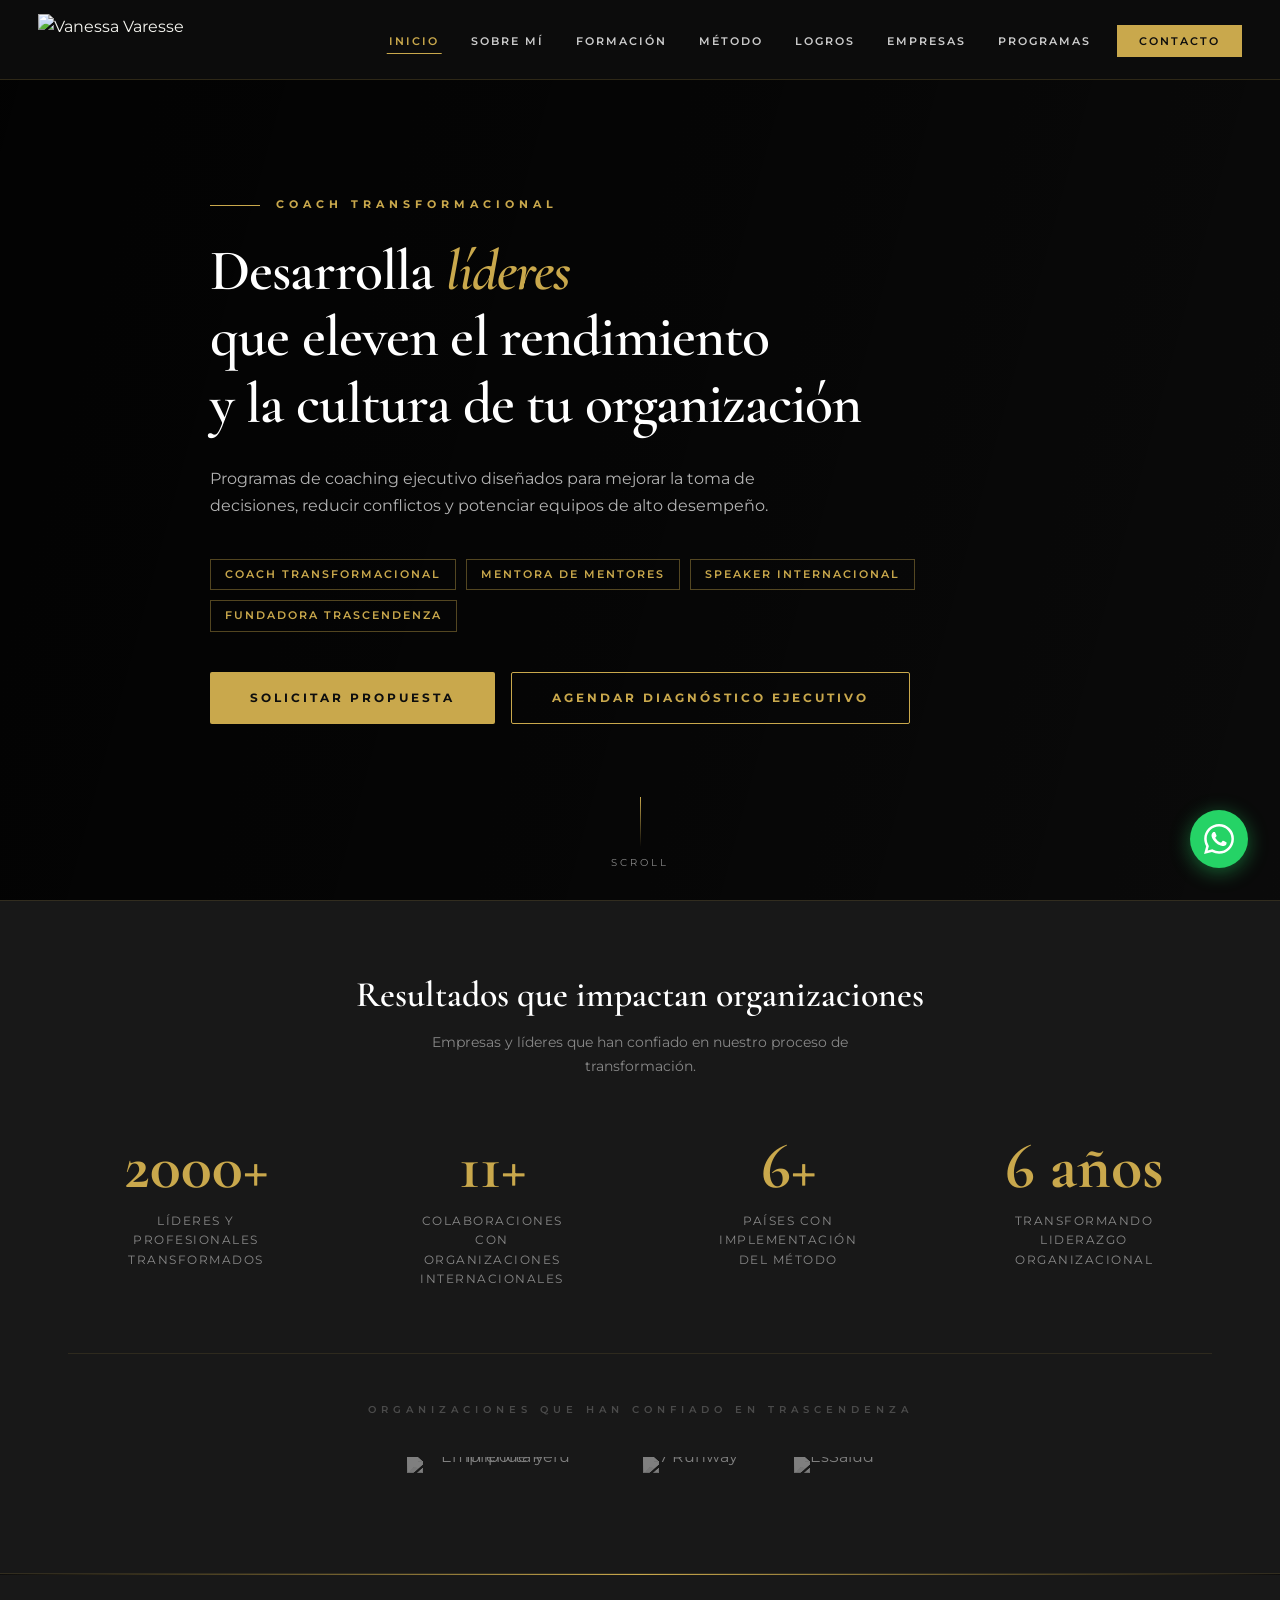
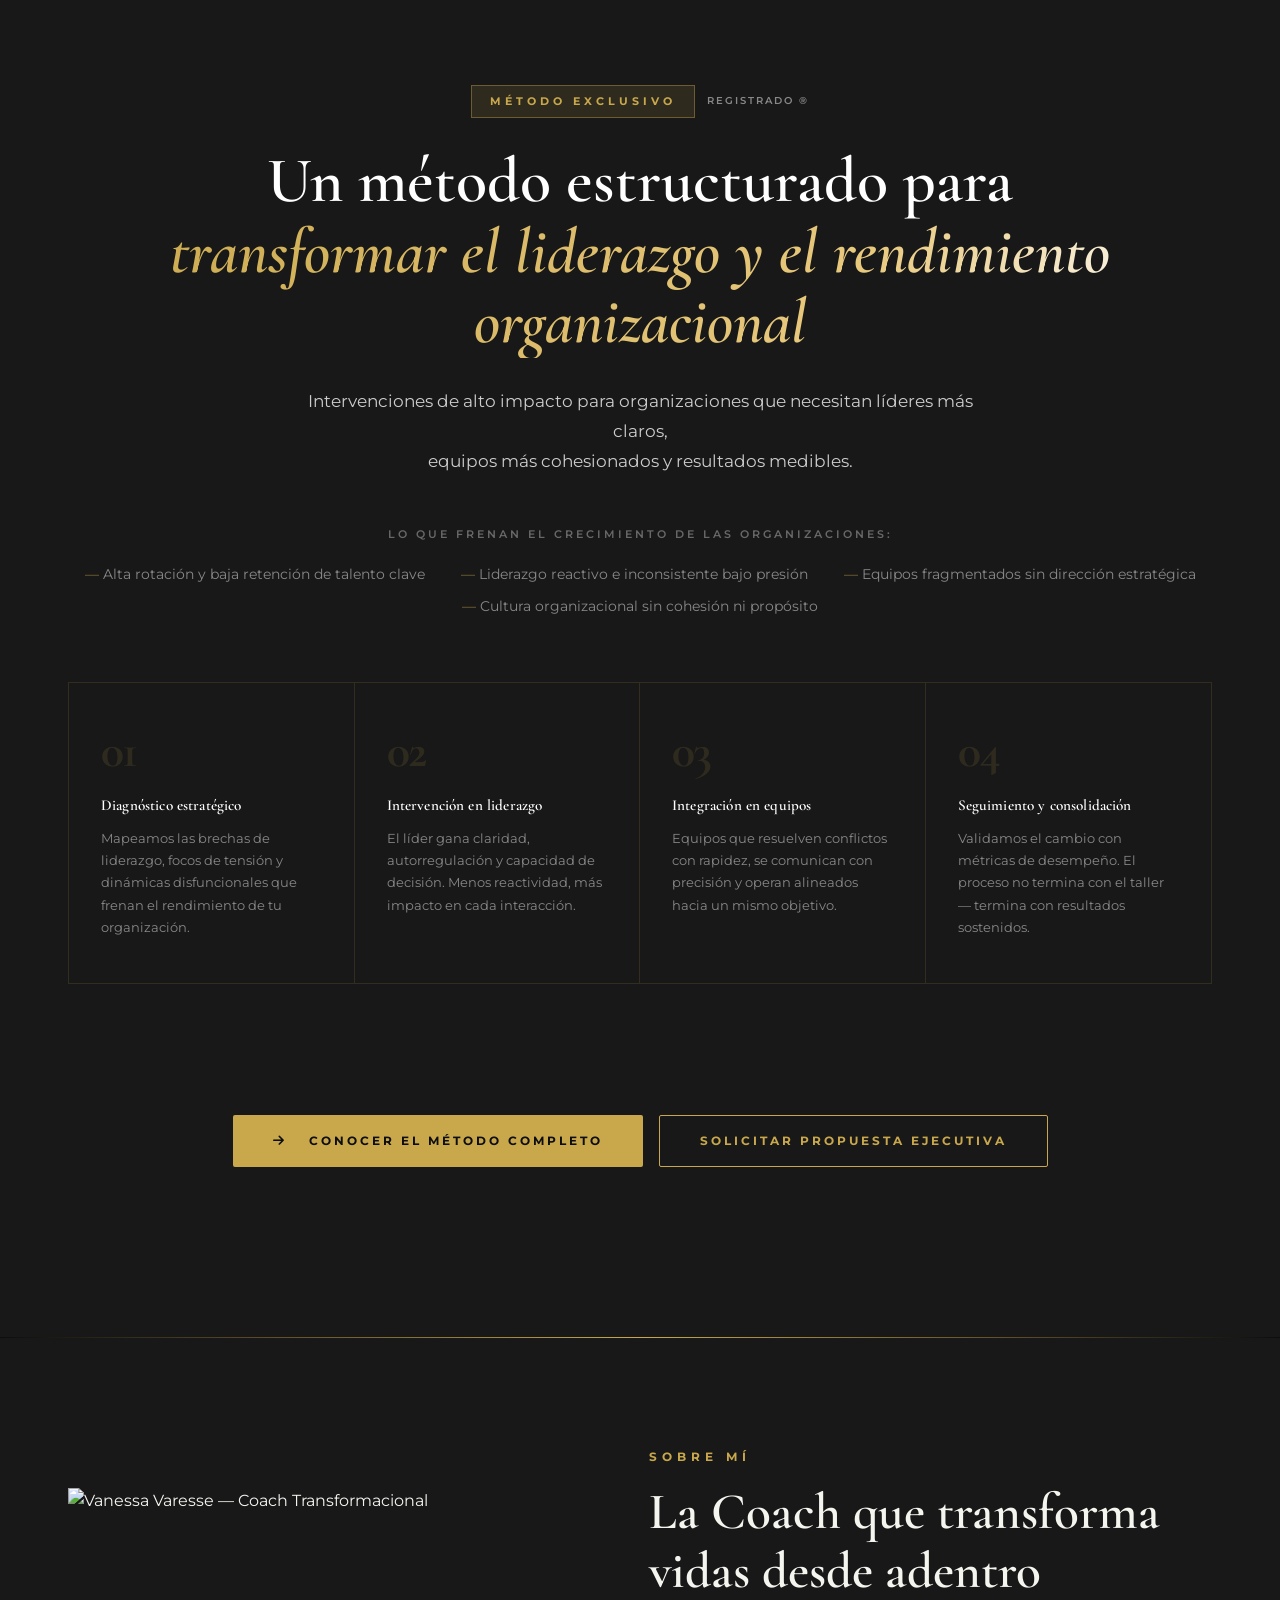
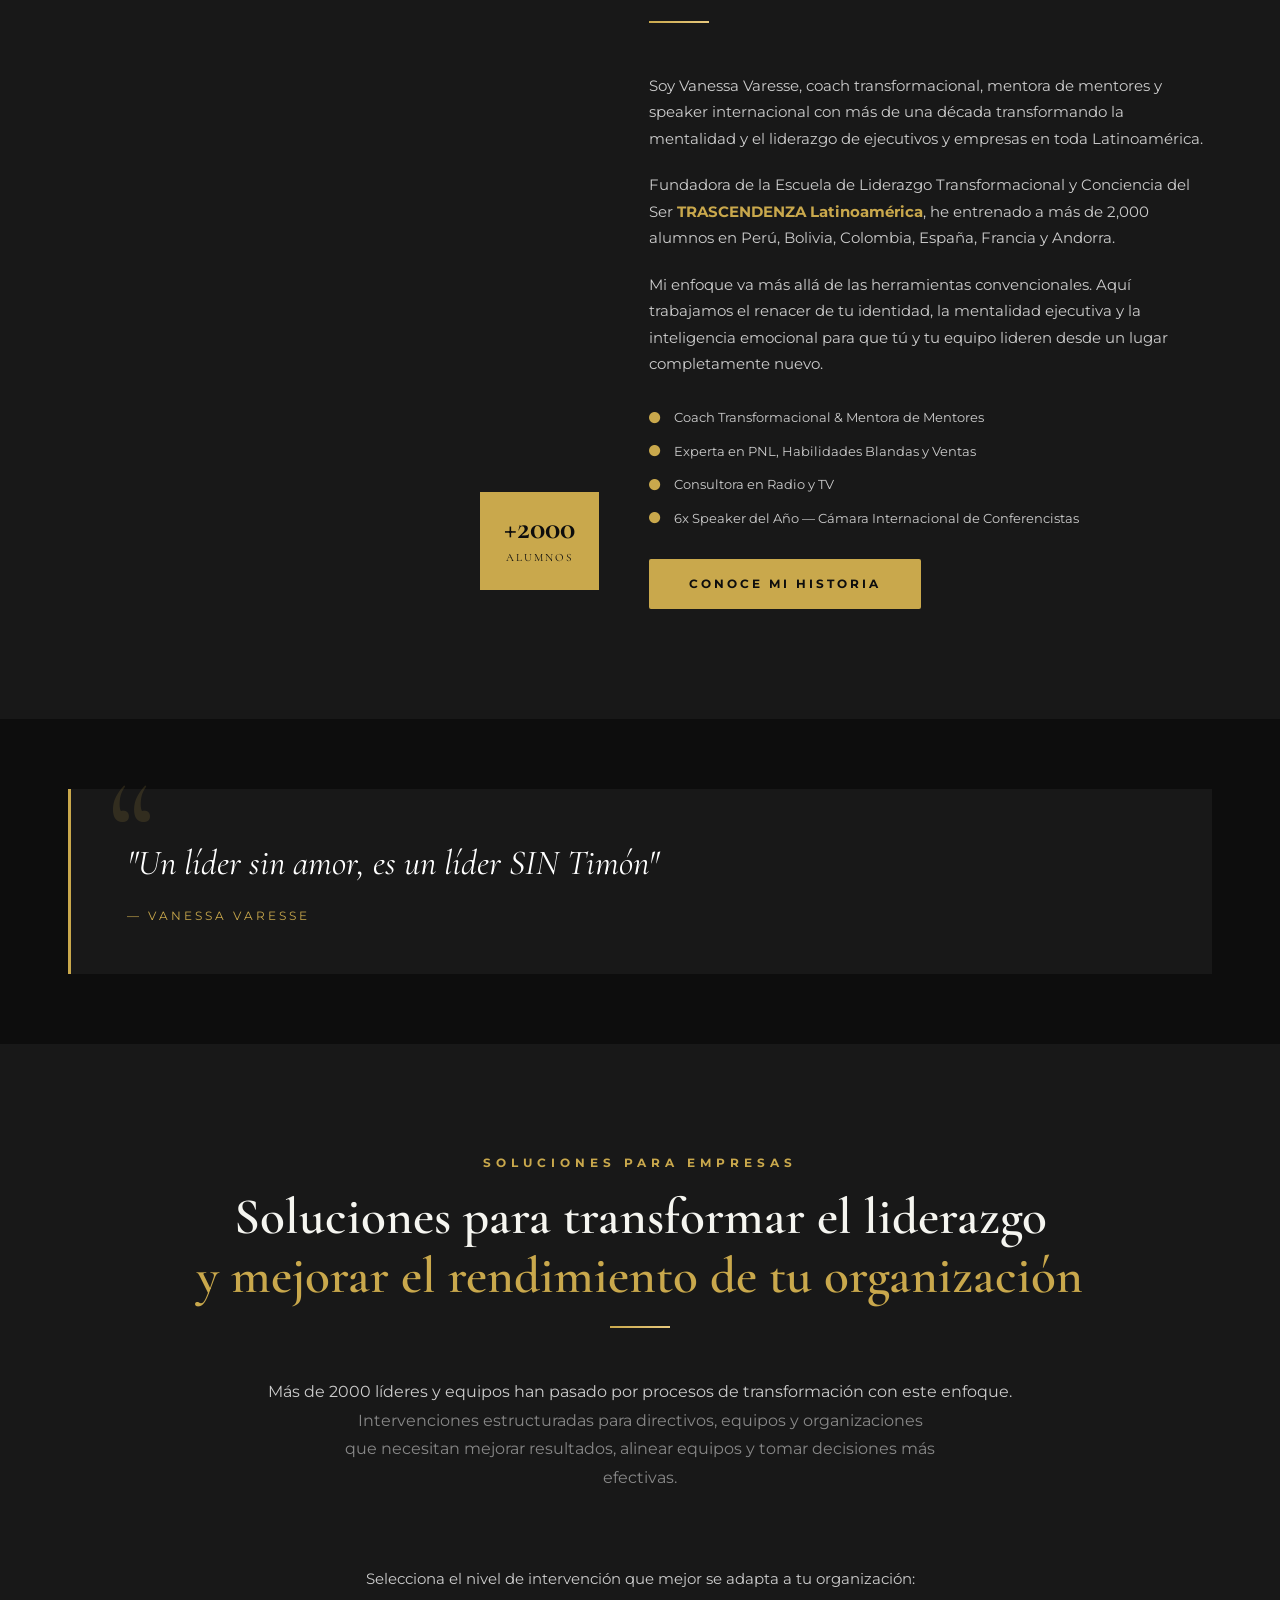
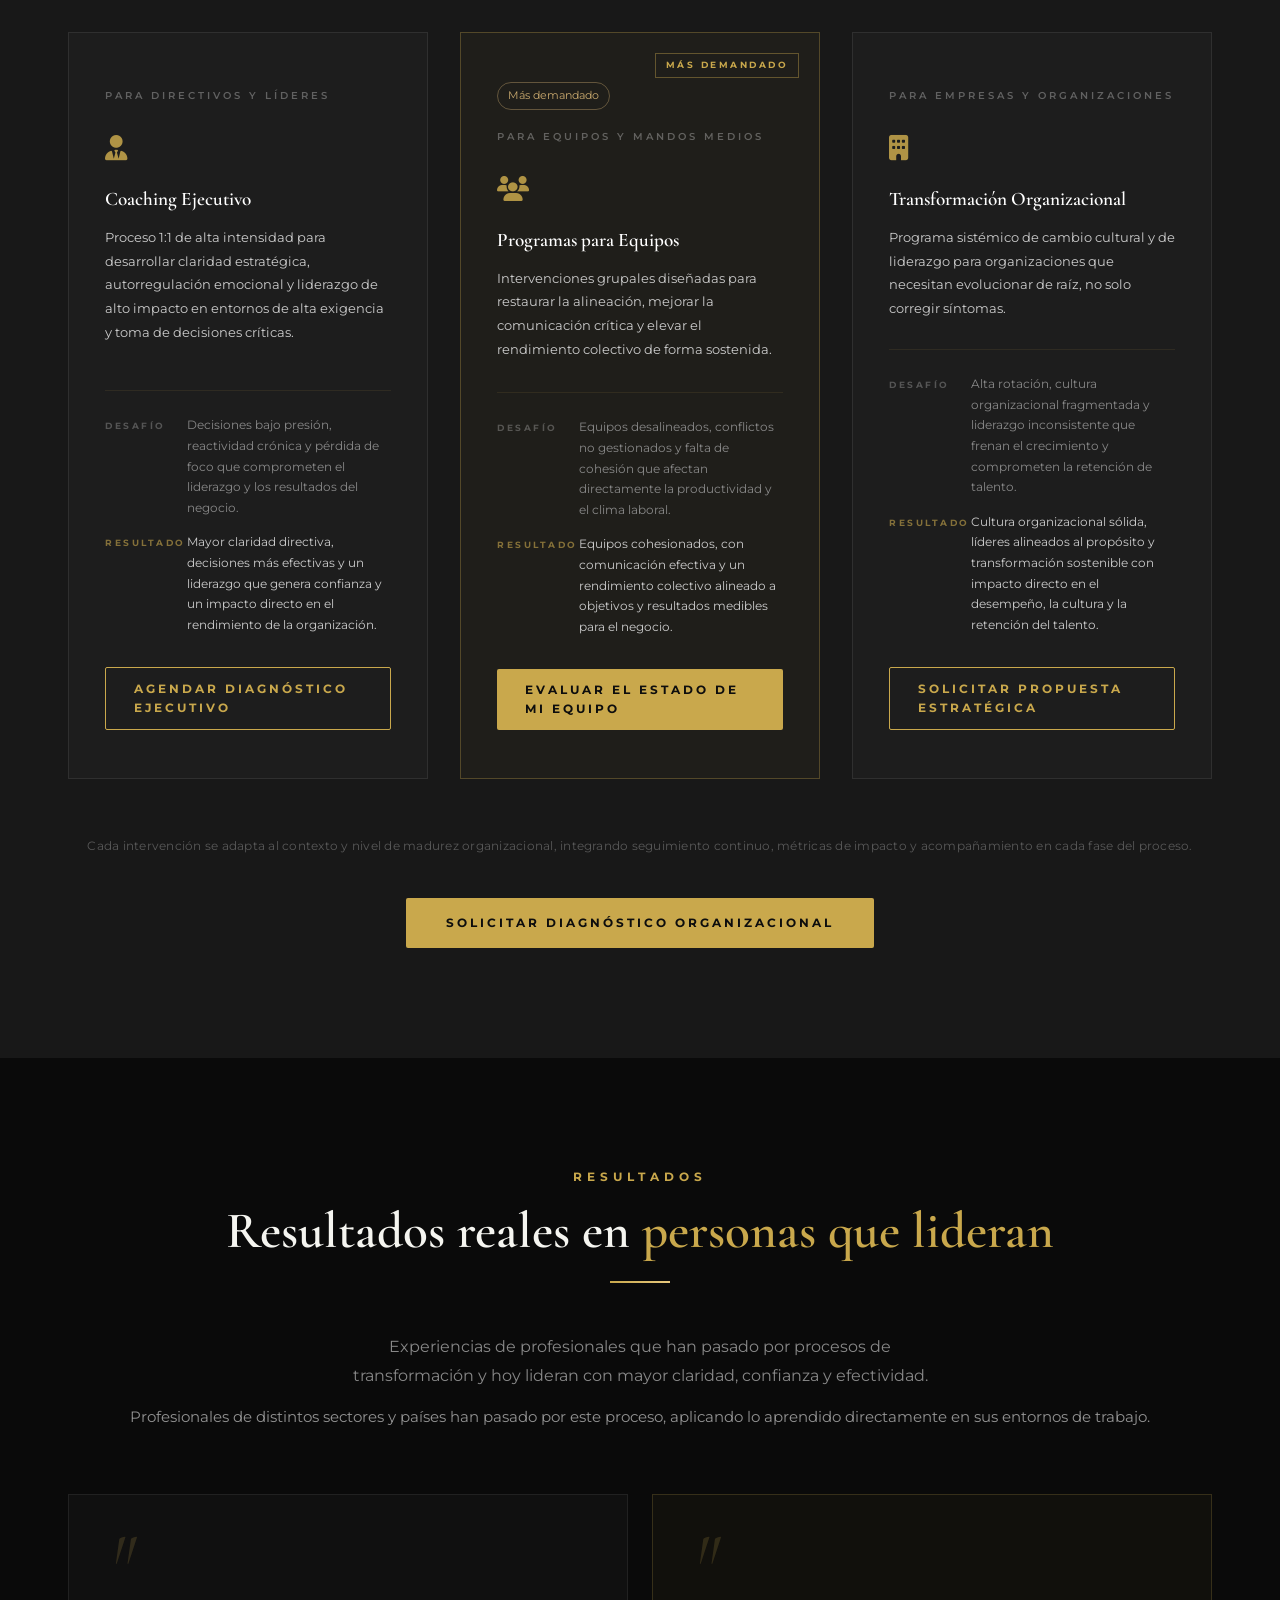
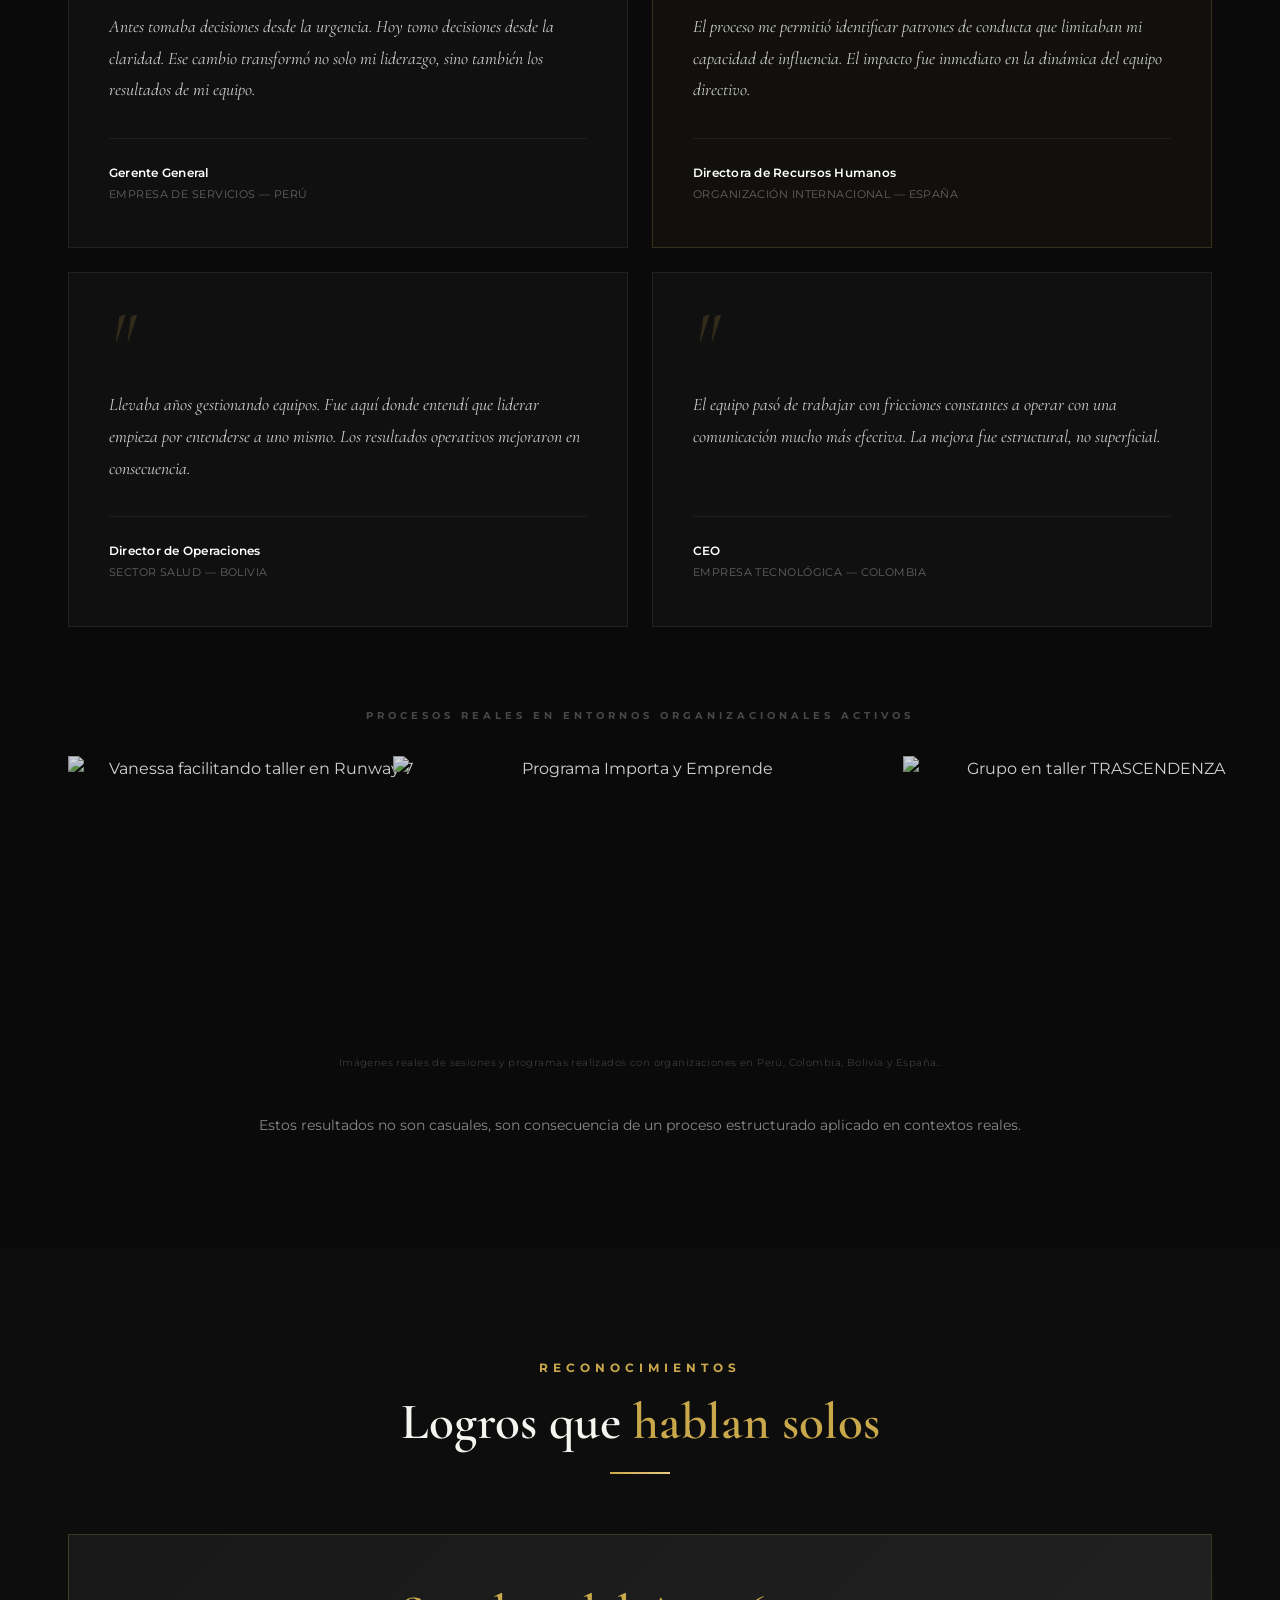
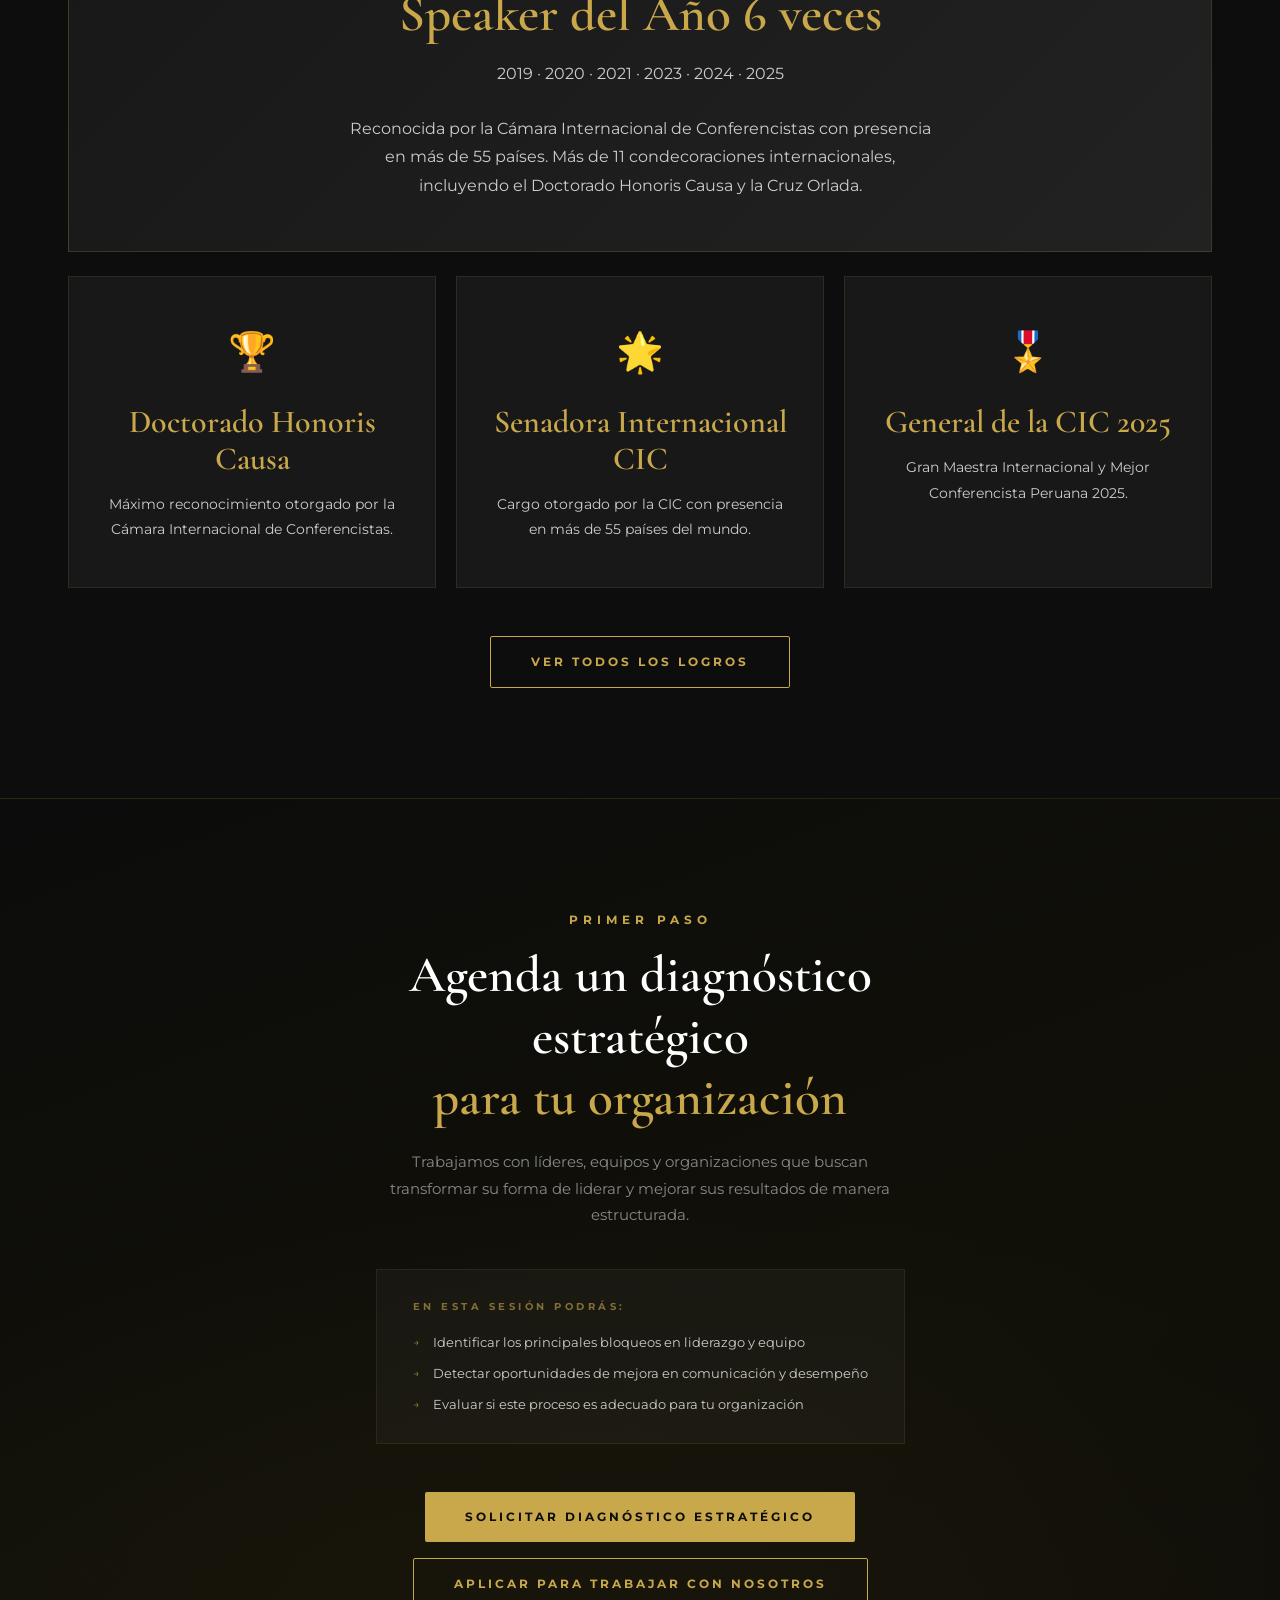
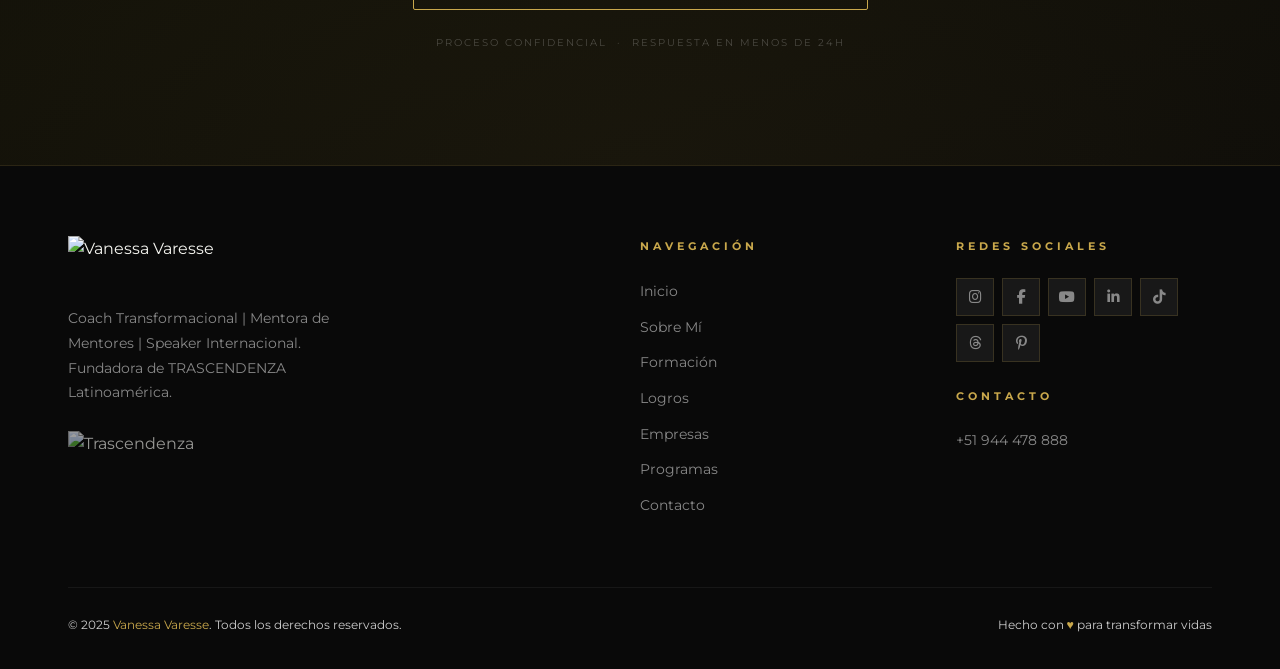
==== commit 2112b3d1: "moficiaciones a todo el index arreglos y contacto" ====
--- a/index.html
+++ b/index.html
@@ -37,7 +37,18 @@
 
   <!-- HERO -->
   <section class="hero">
-    <div class="hero-bg" style="background-image: url('https://res.cloudinary.com/drj4pwy9t/image/upload/v1774954486/imagen_de_fondo_vanessa_r63lnh.jpg');"></div>
+    <div class="hero-bg" style="background-image: url('https://res.cloudinary.com/drj4pwy9t/image/upload/v1775110331/imagen_4x_mrysig.webp');">
+      <video
+        autoplay
+        muted
+        loop
+        playsinline
+        preload="metadata"
+        aria-hidden="true"
+      >
+        <source src="https://res.cloudinary.com/drj4pwy9t/video/upload/q_auto,vc_auto/v1775112609/video_de_fondo_heropage_p5tf8u.mp4" type="video/mp4" />
+      </video>
+    </div>
     <div class="hero-overlay"></div>
     <div class="container">
       <div class="hero-content fade-up">
@@ -45,9 +56,9 @@
           <div class="hero-line"></div>
           <span>Coach Transformacional</span>
         </div>
-        <h1>Despierta el<br /><em>Líder</em> que ya eres</h1>
+        <h1>Desarrolla <em>líderes</em><br />que eleven el rendimiento<br />y la cultura de tu organización</h1>
         <p class="hero-subtitle">
-          Programas de alto impacto para ejecutivos, directivos y equipos que quieren despertar su verdadera identidad, conectar con su propósito y liderar desde dentro.
+          Programas de coaching ejecutivo diseñados para mejorar la toma de decisiones, reducir conflictos y potenciar equipos de alto desempeño.
         </p>
         <div class="hero-roles">
           <span>Coach Transformacional</span>
@@ -56,8 +67,8 @@
           <span>Fundadora TRASCENDENZA</span>
         </div>
         <div class="hero-btns" style="margin-bottom: 60px;">
-          <a href="programas.html" class="btn btn-gold">Conoce los Programas</a>
-          <a href="contacto.html" class="btn btn-outline">Contáctame</a>
+          <a href="programas.html" class="btn btn-gold">Solicitar propuesta</a>
+          <a href="contacto.html" class="btn btn-outline">Agendar diagnóstico ejecutivo</a>
         </div>
       </div>
     </div>
@@ -70,24 +81,52 @@
   <!-- STATS BAR -->
   <section class="stats-bar">
     <div class="container">
+
+      <!-- Header -->
+      <div class="stats-header fade-up">
+        <h2 class="stats-title">Resultados que impactan organizaciones</h2>
+        <p class="stats-subtitle">Empresas y líderes que han confiado en nuestro proceso de transformación.</p>
+      </div>
+
+      <!-- Métricas -->
       <div class="stats-grid">
-        <div class="stat-item fade-up">
+        <div class="stat-item fade-up delay-1">
           <h3 class="stat-counter" data-target="2000" data-suffix="+">2000+</h3>
-          <p>Alumnos Entrenados</p>
-        </div>
-        <div class="stat-item fade-up delay-1">
+          <p>Líderes y profesionales transformados</p>
+        </div>
+        <div class="stat-item fade-up delay-2">
           <h3 class="stat-counter" data-target="11" data-suffix="+">11+</h3>
-          <p>Condecoraciones Internacionales</p>
-        </div>
-        <div class="stat-item fade-up delay-2">
+          <p>Colaboraciones con organizaciones internacionales</p>
+        </div>
+        <div class="stat-item fade-up delay-3">
           <h3 class="stat-counter" data-target="6" data-suffix="+">6+</h3>
-          <p>Países de Presencia</p>
-        </div>
-        <div class="stat-item fade-up delay-3">
+          <p>Países con implementación del método</p>
+        </div>
+        <div class="stat-item fade-up delay-4">
           <h3 class="stat-counter" data-target="6" data-suffix=" años">6 años</h3>
-          <p>Speaker del Año</p>
-        </div>
-      </div>
+          <p>Transformando liderazgo organizacional</p>
+        </div>
+      </div>
+
+      <!-- Logos -->
+      <div class="stats-logos-wrap fade-up delay-2">
+        <span class="stats-logos-label">Organizaciones que han confiado en TRASCENDENZA</span>
+        <div class="stats-logos-grid">
+          <a href="empresas-alumnos.html" class="stats-logo-item" aria-label="Importa y Emprende Perú">
+            <img src="https://res.cloudinary.com/drj4pwy9t/image/upload/f_auto,q_auto/v1775118885/logo_importa_y_emprende_peru_ycvnof.png"
+                 alt="Importa y Emprende Perú" loading="lazy" />
+          </a>
+          <a href="empresas-alumnos.html" class="stats-logo-item" aria-label="7 Runway">
+            <img src="https://res.cloudinary.com/drj4pwy9t/image/upload/f_auto,q_auto/v1775118885/7runway_eorwi9.png"
+                 alt="7 Runway" loading="lazy" />
+          </a>
+          <a href="empresas-alumnos.html" class="stats-logo-item" aria-label="EsSalud">
+            <img src="https://res.cloudinary.com/drj4pwy9t/image/upload/f_auto,q_auto/v1775118885/logo-essalud_trt80t.jpg"
+                 alt="EsSalud" loading="lazy" />
+          </a>
+        </div>
+      </div>
+
     </div>
   </section>
 
@@ -98,40 +137,69 @@
     <canvas id="metodoCanvas" aria-hidden="true"></canvas>
 
     <div class="container metodo-preview-inner">
+      <!-- Badge -->
       <div class="metodo-preview-badge fade-up">
         <span class="metodo-badge-pill">Método Exclusivo</span>
         <span class="metodo-badge-reg">Registrado ®</span>
       </div>
 
+      <!-- Título -->
       <h2 class="metodo-preview-title fade-up delay-1">
-        Método Shock de<br />
-        <em class="shimmer-text">Liderazgo Consciente<sup>®</sup></em>
+        Un método estructurado para<br />
+        <em class="shimmer-text">transformar el liderazgo y el rendimiento organizacional</em>
       </h2>
 
+      <!-- Subtítulo -->
       <p class="metodo-preview-subtitle fade-up delay-2">
-        Las empresas del presente entienden algo fundamental:<br />
-        <strong>el bienestar emocional y mental impacta directamente en el liderazgo,<br class="br-desktop" /> la cultura organizacional y los resultados.</strong>
+        Intervenciones de alto impacto para organizaciones que necesitan líderes más claros,<br class="br-desktop" /> equipos más cohesionados y resultados medibles.
       </p>
 
-      <div class="metodo-preview-pills fade-up delay-3">
-        <span class="metodo-pill"><i class="fas fa-brain"></i> Coaching Transformacional</span>
-        <span class="metodo-pill"><i class="fas fa-heart"></i> Inteligencia Emocional</span>
-        <span class="metodo-pill"><i class="fas fa-bolt"></i> Mentalidad & Creencias</span>
-        <span class="metodo-pill"><i class="fas fa-wind"></i> Regulación Emocional</span>
-        <span class="metodo-pill"><i class="fas fa-star"></i> Liderazgo Consciente</span>
-      </div>
-
-      <div class="metodo-preview-cta fade-up delay-4">
+      <!-- Pain points -->
+      <div class="metodo-pain-intro fade-up delay-3">
+        <p class="metodo-pain-label">Lo que frenan el crecimiento de las organizaciones:</p>
+        <ul class="metodo-pain-list">
+          <li>Alta rotación y baja retención de talento clave</li>
+          <li>Liderazgo reactivo e inconsistente bajo presión</li>
+          <li>Equipos fragmentados sin dirección estratégica</li>
+          <li>Cultura organizacional sin cohesión ni propósito</li>
+        </ul>
+      </div>
+
+      <!-- Fases del método -->
+      <div class="metodo-phases-grid fade-up delay-4">
+        <div class="metodo-phase-card">
+          <span class="metodo-phase-num">01</span>
+          <h3 class="metodo-phase-title">Diagnóstico estratégico</h3>
+          <p class="metodo-phase-desc">Mapeamos las brechas de liderazgo, focos de tensión y dinámicas disfuncionales que frenan el rendimiento de tu organización.</p>
+        </div>
+        <div class="metodo-phase-card">
+          <span class="metodo-phase-num">02</span>
+          <h3 class="metodo-phase-title">Intervención en liderazgo</h3>
+          <p class="metodo-phase-desc">El líder gana claridad, autorregulación y capacidad de decisión. Menos reactividad, más impacto en cada interacción.</p>
+        </div>
+        <div class="metodo-phase-card">
+          <span class="metodo-phase-num">03</span>
+          <h3 class="metodo-phase-title">Integración en equipos</h3>
+          <p class="metodo-phase-desc">Equipos que resuelven conflictos con rapidez, se comunican con precisión y operan alineados hacia un mismo objetivo.</p>
+        </div>
+        <div class="metodo-phase-card">
+          <span class="metodo-phase-num">04</span>
+          <h3 class="metodo-phase-title">Seguimiento y consolidación</h3>
+          <p class="metodo-phase-desc">Validamos el cambio con métricas de desempeño. El proceso no termina con el taller — termina con resultados sostenidos.</p>
+        </div>
+      </div>
+
+      <!-- Cierre -->
+      <p class="metodo-closing fade-up delay-5">
+        Más de 2.000 líderes transformados en 6 países. El siguiente puede ser tu organización.
+      </p>
+
+      <!-- CTA -->
+      <div class="metodo-preview-cta fade-up delay-5">
         <a href="metodo.html" class="btn btn-gold">
           <i class="fas fa-arrow-right"></i>&nbsp; Conocer el Método Completo
         </a>
-        <a href="contacto.html" class="btn btn-outline">Solicitar información</a>
-      </div>
-
-      <div class="metodo-preview-quote fade-up delay-5">
-        <span class="metodo-quote-line"></span>
-        <p>Cuando una persona se transforma internamente… <em>también transforma la forma en que lidera.</em></p>
-        <span class="metodo-quote-line"></span>
+        <a href="contacto.html" class="btn btn-outline">Solicitar propuesta ejecutiva</a>
       </div>
     </div>
   </section>
@@ -196,42 +264,136 @@
     </div>
   </section>
 
-  <!-- PROGRAMAS (preview) -->
-  <section class="section-padding bg-dark">
-    <div class="container">
-      <div class="text-center fade-up" style="margin-bottom: 60px;">
-        <span class="section-label">Programas para Empresas</span>
-        <h2 class="section-title">Transforma a tu <span>Equipo</span></h2>
+  <!-- SERVICIOS B2B -->
+  <section class="section-padding bg-dark" id="servicios">
+    <div class="container">
+
+      <!-- Encabezado -->
+      <div class="text-center fade-up" style="margin-bottom: 72px;">
+        <span class="section-label">Soluciones para Empresas</span>
+        <h2 class="section-title">Soluciones para transformar el liderazgo<br /><span>y mejorar el rendimiento de tu organización</span></h2>
         <div class="divider"></div>
+        <p class="services-proof">Más de 2000 líderes y equipos han pasado por procesos de transformación con este enfoque.</p>
         <p class="section-subtitle" style="margin: 0 auto;">
-          Diseñados para ejecutivos y organizaciones que buscan un cambio real. No hablamos de herramientas genéricas — hablamos de un renacer de la identidad y el liderazgo.
+          Intervenciones estructuradas para directivos, equipos y organizaciones que necesitan mejorar resultados, alinear equipos y tomar decisiones más efectivas.
         </p>
       </div>
-      <div class="programs-grid">
-        <div class="program-card fade-up delay-1">
-          <div class="program-icon"><i class="fas fa-wind"></i></div>
-          <h3>Respiración Consciente</h3>
-          <p>Técnicas de respiración aplicadas al alto rendimiento ejecutivo. Gestiona la presión y activa tu energía con intención.</p>
-          <a href="programas.html" class="btn btn-outline">Ver programa</a>
-        </div>
-        <div class="program-card fade-up delay-2">
-          <div class="program-icon"><i class="fas fa-heart"></i></div>
-          <h3>Inteligencia Emocional</h3>
-          <p>Desarrollo de competencias emocionales para líderes que quieren conectar, inspirar y generar equipos de alto impacto.</p>
-          <a href="programas.html" class="btn btn-outline">Ver programa</a>
-        </div>
-        <div class="program-card fade-up delay-3">
-          <div class="program-icon"><i class="fas fa-brain"></i></div>
-          <h3>Mentalidad Ejecutiva</h3>
-          <p>Un renacer de la identidad del líder. Conecta con una nueva mentalidad que te posicione donde siempre quisiste estar.</p>
-          <a href="programas.html" class="btn btn-outline">Ver programa</a>
-        </div>
-      </div>
-      <div class="text-center" style="margin-top: 48px;">
-        <a href="programas.html" class="btn btn-gold">Ver todos los Programas</a>
-      </div>
-    </div>
-  </section>
+
+      <p class="services-guidance fade-up">Selecciona el nivel de intervención que mejor se adapta a tu organización:</p>
+
+      <!-- Cards de servicio -->
+      <div class="services-grid">
+
+        <!-- Servicio 1 -->
+        <div class="service-card fade-up delay-1">
+          <div class="service-card-top">
+            <span class="service-card-target">Para directivos y líderes</span>
+            <div class="service-card-icon"><i class="fas fa-user-tie"></i></div>
+            <h3 class="service-card-title">Coaching Ejecutivo</h3>
+            <p class="service-card-desc">Proceso 1:1 de alta intensidad para desarrollar claridad estratégica, autorregulación emocional y liderazgo de alto impacto en entornos de alta exigencia y toma de decisiones críticas.</p>
+          </div>
+          <div class="service-card-meta">
+            <div class="service-card-row">
+              <span class="service-meta-label">Desafío</span>
+              <span class="service-meta-text">Decisiones bajo presión, reactividad crónica y pérdida de foco que comprometen el liderazgo y los resultados del negocio.</span>
+            </div>
+            <div class="service-card-row service-card-row--outcome">
+              <span class="service-meta-label">Resultado</span>
+              <span class="service-meta-text">Mayor claridad directiva, decisiones más efectivas y un liderazgo que genera confianza y un impacto directo en el rendimiento de la organización.</span>
+            </div>
+          </div>
+          <a href="contacto.html" class="btn btn-outline service-card-cta">Agendar diagnóstico ejecutivo</a>
+        </div>
+
+        <!-- Servicio 2 -->
+        <div class="service-card service-card--featured fade-up delay-2">
+          <div class="service-card-top">
+            <span class="badge-featured">Más demandado</span>
+            <span class="service-card-target">Para equipos y mandos medios</span>
+            <div class="service-card-icon"><i class="fas fa-users"></i></div>
+            <h3 class="service-card-title">Programas para Equipos</h3>
+            <p class="service-card-desc">Intervenciones grupales diseñadas para restaurar la alineación, mejorar la comunicación crítica y elevar el rendimiento colectivo de forma sostenida.</p>
+          </div>
+          <div class="service-card-meta">
+            <div class="service-card-row">
+              <span class="service-meta-label">Desafío</span>
+              <span class="service-meta-text">Equipos desalineados, conflictos no gestionados y falta de cohesión que afectan directamente la productividad y el clima laboral.</span>
+            </div>
+            <div class="service-card-row service-card-row--outcome">
+              <span class="service-meta-label">Resultado</span>
+              <span class="service-meta-text">Equipos cohesionados, con comunicación efectiva y un rendimiento colectivo alineado a objetivos y resultados medibles para el negocio.</span>
+            </div>
+          </div>
+          <a href="contacto.html" class="btn btn-gold service-card-cta">Evaluar el estado de mi equipo</a>
+        </div>
+
+        <!-- Servicio 3 -->
+        <div class="service-card fade-up delay-3">
+          <div class="service-card-top">
+            <span class="service-card-target">Para empresas y organizaciones</span>
+            <div class="service-card-icon"><i class="fas fa-building"></i></div>
+            <h3 class="service-card-title">Transformación Organizacional</h3>
+            <p class="service-card-desc">Programa sistémico de cambio cultural y de liderazgo para organizaciones que necesitan evolucionar de raíz, no solo corregir síntomas.</p>
+          </div>
+          <div class="service-card-meta">
+            <div class="service-card-row">
+              <span class="service-meta-label">Desafío</span>
+              <span class="service-meta-text">Alta rotación, cultura organizacional fragmentada y liderazgo inconsistente que frenan el crecimiento y comprometen la retención de talento.</span>
+            </div>
+            <div class="service-card-row service-card-row--outcome">
+              <span class="service-meta-label">Resultado</span>
+              <span class="service-meta-text">Cultura organizacional sólida, líderes alineados al propósito y transformación sostenible con impacto directo en el desempeño, la cultura y la retención del talento.</span>
+            </div>
+          </div>
+          <a href="contacto.html" class="btn btn-outline service-card-cta">Solicitar propuesta estratégica</a>
+        </div>
+
+      </div>
+
+      <!-- Trust statement -->
+      <p class="services-trust fade-up" style="margin-top: 56px;">
+        Cada intervención se adapta al contexto y nivel de madurez organizacional, integrando seguimiento continuo, métricas de impacto y acompañamiento en cada fase del proceso.
+      </p>
+
+      <!-- Footer CTA -->
+      <div class="text-center" style="margin-top: 40px;">
+        <a href="contacto.html" class="btn btn-gold">Solicitar diagnóstico organizacional</a>
+      </div>  
+
+    </div>
+  </section>
+<!-- TESTIMONIOS --> 
+ <section class="section-padding testimonials-section" id="testimonios">
+   <div class="container"> <!-- Encabezado --> 
+    <div class="text-center fade-up" style="margin-bottom: 64px;"> <span class="section-label">Resultados</span>
+       <h2 class="section-title">Resultados reales en <span>personas que lideran</span></h2> 
+       <div class="divider"></div> 
+       <p class="section-subtitle" style="margin: 0 auto;"> Experiencias de profesionales que han pasado por procesos de transformación y hoy lideran con mayor claridad, confianza y efectividad. </p> 
+      <p class="testimonials-proof">
+      Profesionales de distintos sectores y países han pasado por este proceso, aplicando lo aprendido directamente en sus entornos de trabajo.
+      </p>
+      </div>
+      
+       <!-- Tarjetas de testimonio -->
+         <div class="testimonials-grid">
+           <div class="testimonial-card fade-up delay-1">
+             <div class="testimonial-quote-mark">"</div>
+              <blockquote class="testimonial-quote"> Antes tomaba decisiones desde la urgencia. Hoy tomo decisiones desde la claridad. Ese cambio transformó no solo mi liderazgo, sino también los resultados de mi equipo. </blockquote>
+              <div class="testimonial-author">
+                 <div class="testimonial-author-info"> <strong>Gerente General</strong>
+                   <span>Empresa de servicios — Perú</span>
+                   </div> 
+                  </div>
+                 </div>
+                 <div class="testimonial-card testimonial-card--highlighted fade-up delay-2"> <div class="testimonial-quote-mark">"</div> <blockquote class="testimonial-quote"> El proceso me permitió identificar patrones de conducta que limitaban mi capacidad de influencia. El impacto fue inmediato en la dinámica del equipo directivo. </blockquote> <div class="testimonial-author"> <div class="testimonial-author-info"> <strong>Directora de Recursos Humanos</strong> <span>Organización internacional — España</span> </div> </div> </div> <div class="testimonial-card fade-up delay-3"> <div class="testimonial-quote-mark">"</div> <blockquote class="testimonial-quote"> Llevaba años gestionando equipos. Fue aquí donde entendí que liderar empieza por entenderse a uno mismo. Los resultados operativos mejoraron en consecuencia. </blockquote> <div class="testimonial-author"> <div class="testimonial-author-info"> <strong>Director de Operaciones</strong> <span>Sector salud — Bolivia</span> </div> </div> </div> <div class="testimonial-card fade-up delay-4"> <div class="testimonial-quote-mark">"</div> <blockquote class="testimonial-quote"> El equipo pasó de trabajar con fricciones constantes a operar con una comunicación mucho más efectiva. La mejora fue estructural, no superficial. </blockquote> <div class="testimonial-author"> <div class="testimonial-author-info"> <strong>CEO</strong> <span>Empresa tecnológica — Colombia</span> </div> </div> </div> </div> <!-- Prueba visual --> <div class="visual-proof fade-up" style="margin-top: 80px;"> <p class="visual-proof-label">Procesos reales en entornos organizacionales activos</p> <div class="visual-proof-grid"> <div class="visual-proof-item"> <img src="https://res.cloudinary.com/drj4pwy9t/image/upload/f_auto,q_auto/v1775130017/vanessa_facilitando_taller_en_runway_7_guquj5.jpg" alt="Vanessa facilitando taller en Runway 7" loading="lazy" /> </div> <div class="visual-proof-item visual-proof-item--wide"> <img src="https://res.cloudinary.com/drj4pwy9t/image/upload/f_auto,q_auto/v1775130015/foto_importa-emprende_ecsuhc.png" alt="Programa Importa y Emprende" loading="lazy" /> </div> <div class="visual-proof-item"> <img src="https://res.cloudinary.com/drj4pwy9t/image/upload/f_auto,q_auto/v1775130015/grupo_haciendo_gesto_de_triangulo_en_taller_trascendenza_2017_ydbsgc.jpg" alt="Grupo en taller TRASCENDENZA" loading="lazy" /> </div> </div> <p class="visual-proof-note">Imágenes reales de sesiones y programas realizados con organizaciones en Perú, Colombia, Bolivia y España..</p> 
+                 <p class="testimonials-closing">
+Estos resultados no son casuales, son consecuencia de un proceso estructurado aplicado en contextos reales.
+</p>
+</div>
+ </div> 
+</section>
+
+
 
   <!-- LOGROS HIGHLIGHT -->
   <section class="section-padding">
@@ -271,16 +433,32 @@
   </section>
 
   <!-- CTA FINAL -->
-  <section class="cta-section">
-    <div class="container fade-up">
-      <span class="section-label">¿Listo para transformar?</span>
-      <h2>Conectemos y <span>hagámoslo realidad</span></h2>
-      <p class="section-subtitle">
-        Descubre cómo los programas de Vanessa Varesse pueden transformar el liderazgo de tu empresa, directivos y equipos de alto rendimiento.
-      </p>
-      <div class="cta-btns">
-        <a href="contacto.html" class="btn btn-gold">Solicitar información</a>
-        <a href="programas.html" class="btn btn-outline">Ver Programas</a>
+  <section class="cta-final-section">
+    <div class="container">
+      <div class="cta-final-inner fade-up">
+
+        <span class="section-label">Primer paso</span>
+        <h2 class="cta-final-title">Agenda un diagnóstico estratégico<br /><span>para tu organización</span></h2>
+        <p class="cta-final-subtitle">
+          Trabajamos con líderes, equipos y organizaciones que buscan transformar su forma de liderar y mejorar sus resultados de manera estructurada.
+        </p>
+
+        <div class="cta-value-block">
+          <p class="cta-value-label">En esta sesión podrás:</p>
+          <ul class="cta-value-list">
+            <li>Identificar los principales bloqueos en liderazgo y equipo</li>
+            <li>Detectar oportunidades de mejora en comunicación y desempeño</li>
+            <li>Evaluar si este proceso es adecuado para tu organización</li>
+          </ul>
+        </div>
+
+        <div class="cta-final-btns">
+          <a href="contacto.html" class="btn btn-gold">Solicitar diagnóstico estratégico</a>
+          <a href="contacto.html" class="btn btn-outline">Aplicar para trabajar con nosotros</a>
+        </div>
+
+        <p class="cta-final-trust">Proceso confidencial &nbsp;·&nbsp; Respuesta en menos de 24h</p>
+
       </div>
     </div>
   </section>
--- a/css/styles.css
+++ b/css/styles.css
@@ -246,9 +246,21 @@
 .hero-bg {
   position: absolute;
   inset: 0;
+  z-index: 0;
+  background-color: var(--black);
   background-size: cover;
-  background-position: center top;
-  z-index: 0;
+  background-position: center;
+  overflow: hidden;
+}
+
+.hero-bg video {
+  position: absolute;
+  inset: 0;
+  width: 100%;
+  height: 100%;
+  object-fit: cover;
+  object-position: center;
+  display: block;
 }
 
 .hero-overlay {
@@ -256,9 +268,9 @@
   inset: 0;
   background: linear-gradient(
     105deg,
-    rgba(13, 13, 13, 0.92) 0%,
-    rgba(13, 13, 13, 0.75) 55%,
-    rgba(13, 13, 13, 0.3) 100%
+    rgba(0, 0, 0, 0.82) 0%,
+    rgba(0, 0, 0, 0.60) 50%,
+    rgba(0, 0, 0, 0.22) 100%
   );
   z-index: 1;
 }
@@ -267,7 +279,7 @@
   position: relative;
   z-index: 2;
   padding-top: var(--nav-height);
-  max-width: 700px;
+  max-width: 860px;
 }
 
 .hero-eyebrow {
@@ -291,7 +303,15 @@
 
 .hero h1 {
   color: var(--white-pure);
-  margin-bottom: 24px;
+  font-size: clamp(2.5rem, 4.5vw, 4rem);
+  line-height: 1.15;
+  font-weight: 600;
+  max-width: 800px;
+  margin-bottom: 28px;
+  letter-spacing: -0.015em;
+}
+@media (max-width: 600px) {
+  .hero h1 { font-size: 2rem; letter-spacing: 0; }
 }
 .hero h1 em {
   font-style: italic;
@@ -299,11 +319,11 @@
 }
 
 .hero-subtitle {
-  font-size: 1rem;
-  color: var(--gray-light);
-  max-width: 540px;
+  font-size: clamp(0.88rem, 1.4vw, 1rem);
+  color: rgba(204, 204, 204, 0.88);
+  max-width: 560px;
   margin-bottom: 40px;
-  line-height: 1.8;
+  line-height: 1.7;
 }
 
 .hero-roles {
@@ -355,7 +375,27 @@
   background: var(--dark);
   border-top: 1px solid rgba(201, 168, 76, 0.15);
   border-bottom: 1px solid rgba(201, 168, 76, 0.15);
-  padding: 60px 0;
+  padding: 72px 0;
+}
+
+.stats-header {
+  text-align: center;
+  margin-bottom: 56px;
+}
+.stats-title {
+  font-size: clamp(1.6rem, 2.8vw, 2.4rem);
+  color: var(--white-pure);
+  font-family: var(--font-heading);
+  font-weight: 600;
+  margin-bottom: 14px;
+  line-height: 1.2;
+}
+.stats-subtitle {
+  font-size: 0.9rem;
+  color: var(--gray);
+  max-width: 480px;
+  margin: 0 auto;
+  line-height: 1.7;
 }
 
 .stats-grid {
@@ -370,13 +410,80 @@
   color: var(--gold);
   font-weight: 700;
   line-height: 1;
-  margin-bottom: 10px;
+  margin-bottom: 12px;
 }
 .stat-item p {
-  font-size: 0.72rem;
-  letter-spacing: 3px;
+  font-size: 0.76rem;
+  letter-spacing: 1.5px;
   text-transform: uppercase;
   color: var(--gray);
+  line-height: 1.6;
+  max-width: 160px;
+  margin: 0 auto;
+}
+
+/* ── Client logos ─────────────────────────────────── */
+.stats-logos-wrap {
+  margin-top: 64px;
+  padding-top: 48px;
+  border-top: 1px solid rgba(201, 168, 76, 0.12);
+  text-align: center;
+}
+.stats-logos-label {
+  display: block;
+  font-size: 0.6rem;
+  font-weight: 600;
+  letter-spacing: 5px;
+  text-transform: uppercase;
+  color: rgba(255, 255, 255, 0.22);
+  margin-bottom: 40px;
+}
+.stats-logos-grid {
+  display: flex;
+  align-items: center;
+  justify-content: center;
+  gap: 56px;
+  flex-wrap: wrap;
+}
+.stats-logo-item {
+  display: inline-flex;
+  align-items: center;
+  justify-content: center;
+  text-decoration: none;
+  line-height: 0;
+}
+.stats-logo-item img {
+  height: 44px;
+  width: auto;
+  max-width: 180px;
+  object-fit: contain;
+  filter: grayscale(100%) brightness(1.6);
+  opacity: 0.45;
+  transition: all 0.3s ease;
+  display: block;
+  will-change: transform, opacity, filter;
+}
+.stats-logo-item:hover img {
+  filter: grayscale(0%) brightness(1);
+  opacity: 1;
+  transform: scale(1.05);
+}
+@media (max-width: 768px) {
+  .stats-logos-grid {
+    gap: 40px;
+  }
+  .stats-logo-item img {
+    height: 36px;
+  }
+}
+@media (max-width: 480px) {
+  .stats-logos-grid {
+    gap: 28px 36px;
+  }
+  .stats-logo-item img {
+    height: 30px;
+    max-width: 110px;
+  }
 }
 
 /* ===== PAGE HERO (inner pages) ===== */
@@ -763,6 +870,358 @@
 .program-card h3 { color: var(--white-pure); font-size: 1.25rem; margin-bottom: 14px; }
 .program-card p  { font-size: 0.86rem; color: var(--gray-light); line-height: 1.8; margin-bottom: 24px; }
 .program-card .btn { font-size: 0.7rem; padding: 10px 24px; }
+
+/* ===== B2B SERVICE CARDS ===== */
+.services-guidance {
+  text-align: center;
+  opacity: 0.7;
+  font-size: 0.95rem;
+  margin-bottom: 40px;
+}
+.services-grid {
+  display: grid;
+  grid-template-columns: repeat(3, 1fr);
+  gap: 32px;
+  align-items: stretch;
+}
+.service-card {
+  display: flex;
+  flex-direction: column;
+  background: rgba(255, 255, 255, 0.025);
+  border: 1px solid rgba(255, 255, 255, 0.08);
+  padding: 48px 36px;
+  position: relative;
+  overflow: hidden;
+  transition: all 0.3s ease;
+}
+.service-card::after {
+  content: '';
+  position: absolute;
+  bottom: 0; left: 0; right: 0;
+  height: 2px;
+  background: linear-gradient(90deg, transparent, var(--gold), transparent);
+  transform: scaleX(0);
+  transition: transform 0.4s ease;
+}
+.service-card:hover {
+  transform: translateY(-12px);
+  border-color: rgba(201, 168, 76, 0.35);
+  box-shadow: 0 24px 56px rgba(0, 0, 0, 0.5);
+}
+.service-card:hover::after {
+  transform: scaleX(1);
+}
+.service-card--featured {
+  border-color: rgba(201, 168, 76, 0.3);
+  background: rgba(201, 168, 76, 0.04);
+}
+.service-card--featured::before {
+  content: 'Más demandado';
+  position: absolute;
+  top: 20px; right: 20px;
+  font-size: 0.58rem;
+  font-weight: 700;
+  letter-spacing: 2.5px;
+  text-transform: uppercase;
+  color: var(--gold);
+  border: 1px solid rgba(201, 168, 76, 0.4);
+  padding: 4px 10px;
+}
+
+/* === SERVICES REFINEMENTS (B2B) === */
+
+.badge-featured {
+  font-size: 0.7rem;
+  color: #c9a96e;
+  border: 1px solid rgba(201,169,110,0.4);
+  padding: 4px 10px;
+  border-radius: 20px;
+  margin-bottom: 12px;
+  display: inline-block;
+}
+
+.cta-note {
+  display: block;
+  font-size: 0.75rem;
+  opacity: 0.6;
+  margin-top: 6px;
+}
+
+/* ===== TESTIMONIALS ===== */
+.testimonials-section {
+  background: #0a0a0a;
+}
+.testimonials-grid {
+  display: grid;
+  grid-template-columns: repeat(2, 1fr);
+  gap: 24px;
+}
+.testimonial-card {
+  background: rgba(255, 255, 255, 0.025);
+  border: 1px solid rgba(255, 255, 255, 0.07);
+  padding: 44px 40px;
+  position: relative;
+  display: flex;
+  flex-direction: column;
+  transition: all 0.3s ease;
+  transition: transform 0.3s ease, border-color 0.3s ease, box-shadow 0.3s ease;
+}
+.testimonial-card:hover {
+  transform: translateY(-8px);
+  border-color: rgba(201, 168, 76, 0.25);
+  box-shadow: 0 20px 48px rgba(0, 0, 0, 0.4);
+}
+.testimonial-card--highlighted {
+  border-color: rgba(201, 168, 76, 0.2);
+  background: rgba(201, 168, 76, 0.035);
+}
+.testimonial-quote-mark {
+  font-family: var(--font-heading);
+  font-size: 5rem;
+  line-height: 0.6;
+  color: rgba(201, 168, 76, 0.18);
+  margin-bottom: 24px;
+  font-style: italic;
+  user-select: none;
+}
+.testimonial-quote {
+  font-family: var(--font-heading);
+  font-size: clamp(0.95rem, 1.4vw, 1.1rem);
+  color: var(--gray-light);
+  line-height: 1.8;
+  font-style: italic;
+  font-weight: 400;
+  margin: 0 0 32px 0;
+  flex: 1;
+  border: none;
+  padding: 0;
+}
+.testimonial-author {
+  display: flex;
+  align-items: center;
+  gap: 14px;
+  padding-top: 24px;
+  border-top: 1px solid rgba(255, 255, 255, 0.06);
+}
+.testimonial-author-info strong {
+  display: block;
+  font-size: 0.78rem;
+  font-weight: 600;
+  color: var(--white-pure);
+  letter-spacing: 0.02em;
+  margin-bottom: 3px;
+}
+.testimonial-author-info span {
+  display: block;
+  font-size: 0.68rem;
+  color: rgba(255, 255, 255, 0.35);
+  letter-spacing: 0.04em;
+  text-transform: uppercase;
+}
+.testimonials-proof {
+  text-align: center;
+  font-size: 0.95rem;
+  opacity: 0.7;
+  margin-top: 12px;
+}
+.testimonials-closing {
+  text-align: center;
+  font-size: 0.9rem;
+  opacity: 0.65;
+  margin-top: 40px;
+}
+
+/* Visual proof */
+.visual-proof {
+  text-align: center;
+}
+.visual-proof-label {
+  font-size: 0.62rem;
+  font-weight: 700;
+  letter-spacing: 4px;
+  text-transform: uppercase;
+  color: rgba(255, 255, 255, 0.25);
+  margin-bottom: 32px;
+}
+.visual-proof-grid {
+  display: grid;
+  grid-template-columns: 1fr 1.6fr 1fr;
+  gap: 16px;
+  align-items: stretch;
+}
+.visual-proof-item {
+  overflow: hidden;
+  aspect-ratio: 4/3;
+}
+.visual-proof-item--wide {
+  aspect-ratio: 16/9;
+}
+.visual-proof-item img {
+  width: 100%;
+  height: 100%;
+  object-fit: cover;
+  object-position: center top;
+  display: block;
+  filter: grayscale(25%) brightness(0.85);
+  transition: filter 0.4s ease, transform 0.5s ease;
+}
+.visual-proof-item:hover img {
+  filter: grayscale(0%) brightness(1);
+  transform: scale(1.03);
+}
+.visual-proof-note {
+  margin-top: 20px;
+  font-size: 0.65rem;
+  color: rgba(255, 255, 255, 0.2);
+  letter-spacing: 0.04em;
+}
+@media (max-width: 900px) {
+  .testimonials-grid {
+    grid-template-columns: 1fr;
+    max-width: 600px;
+    margin: 0 auto;
+  }
+  .visual-proof-grid {
+    grid-template-columns: 1fr 1fr;
+  }
+  .visual-proof-item--wide {
+    grid-column: span 2;
+  }
+}
+@media (max-width: 520px) {
+  .testimonial-card {
+    padding: 32px 24px;
+  }
+  .visual-proof-grid {
+    grid-template-columns: 1fr;
+  }
+  .visual-proof-item--wide {
+    grid-column: auto;
+  }
+}
+
+/* Card top */
+.service-card-top {
+  flex: 1;
+  margin-bottom: 28px;
+}
+.service-card-target {
+  display: inline-block;
+  font-size: 0.6rem;
+  font-weight: 600;
+  letter-spacing: 3px;
+  text-transform: uppercase;
+  color: rgba(255, 255, 255, 0.3);
+  margin-bottom: 24px;
+}
+.service-card-icon {
+  font-size: 1.6rem;
+  color: var(--gold);
+  margin-bottom: 18px;
+  opacity: 0.85;
+}
+.service-card-title {
+  font-size: 1.2rem;
+  font-weight: 600;
+  color: var(--white-pure);
+  margin-bottom: 14px;
+  line-height: 1.3;
+}
+.service-card-desc {
+  font-size: 0.83rem;
+  color: var(--gray-light);
+  line-height: 1.8;
+  margin: 0;
+}
+
+/* Card meta (problem / outcome) */
+.service-card-meta {
+  border-top: 1px solid rgba(201, 168, 76, 0.1);
+  padding-top: 24px;
+  margin-bottom: 32px;
+  display: flex;
+  flex-direction: column;
+  gap: 14px;
+}
+.service-card-row {
+  display: grid;
+  grid-template-columns: 72px 1fr;
+  gap: 10px;
+  align-items: baseline;
+}
+.service-meta-label {
+  font-size: 0.58rem;
+  font-weight: 700;
+  letter-spacing: 2.5px;
+  text-transform: uppercase;
+  color: rgba(255, 255, 255, 0.25);
+  white-space: nowrap;
+  padding-top: 2px;
+}
+.service-card-row--outcome .service-meta-label {
+  color: rgba(201, 168, 76, 0.6);
+}
+.service-meta-text {
+  font-size: 0.78rem;
+  color: var(--gray);
+  line-height: 1.65;
+}
+.service-card-row--outcome .service-meta-text {
+  color: var(--gray-light);
+}
+
+/* Card CTA */
+.service-card-cta {
+  font-size: 0.72rem;
+  padding: 12px 28px;
+  align-self: flex-start;
+  margin-top: auto;
+}
+
+/* Services trust statement */
+.services-trust {
+  text-align: center;
+  font-size: 0.78rem;
+  color: rgba(255, 255, 255, 0.28);
+  line-height: 1.8;
+  letter-spacing: 0.02em;
+}
+
+/* Ghost gold button (section footer) */
+.btn-ghost-gold {
+  background: transparent;
+  border: none;
+  color: rgba(201, 168, 76, 0.55);
+  font-size: 0.75rem;
+  font-weight: 600;
+  letter-spacing: 2px;
+  text-transform: uppercase;
+  text-decoration: none;
+  padding: 0;
+  transition: color 0.3s ease;
+}
+.btn-ghost-gold:hover {
+  color: var(--gold);
+}
+
+@media (max-width: 1024px) {
+  .services-grid {
+    grid-template-columns: 1fr;
+    max-width: 560px;
+    margin: 0 auto;
+  }
+  .service-card--featured::before {
+    display: none;
+  }
+}
+@media (max-width: 600px) {
+  .service-card {
+    padding: 36px 24px;
+  }
+  .service-card-row {
+    grid-template-columns: 60px 1fr;
+  }
+}
 
 /* ===== CONTACT FORM ===== */
 .contact-grid {
@@ -839,6 +1298,31 @@
   margin-top: 16px;
 }
 
+/* Form filter / scarcity messages */
+.form-filter-msg {
+  font-size: 0.72rem;
+  color: rgba(255, 255, 255, 0.3);
+  line-height: 1.7;
+  text-align: center;
+  margin-top: 20px;
+  margin-bottom: 0;
+  padding: 0 8px;
+}
+.form-scarcity {
+  font-size: 0.62rem;
+  font-weight: 700;
+  letter-spacing: 3px;
+  text-transform: uppercase;
+  color: rgba(201, 168, 76, 0.5);
+  text-align: center;
+  margin-top: 10px;
+  margin-bottom: 0;
+}
+.form-scarcity i {
+  font-size: 0.55rem;
+  opacity: 0.8;
+}
+
 /* ===== SOCIAL ICONS CONTACT ===== */
 .social-contact {
   display: flex;
@@ -943,7 +1427,7 @@
 }
 .whatsapp-float svg { width: 30px; height: 30px; fill: #fff; }
 
-/* ===== CTA SECTION ===== */
+/* ===== CTA SECTION (legacy) ===== */
 .cta-section {
   background: linear-gradient(135deg, var(--dark) 0%, #111 100%);
   border-top: 1px solid rgba(201,168,76,0.15);
@@ -954,6 +1438,119 @@
 .cta-section h2 { margin-bottom: 20px; }
 .cta-section p  { max-width: 550px; margin: 0 auto 40px; }
 .cta-btns { display: flex; justify-content: center; gap: 16px; flex-wrap: wrap; }
+
+/* ===== CTA FINAL (homepage) ===== */
+.cta-final-section {
+  background: linear-gradient(160deg, #0c0c0c 0%, #111008 60%, #0c0b08 100%);
+  border-top: 1px solid rgba(201, 168, 76, 0.15);
+  padding: 112px 0;
+  text-align: center;
+  position: relative;
+  overflow: hidden;
+}
+.cta-final-section::before {
+  content: '';
+  position: absolute;
+  inset: 0;
+  background: radial-gradient(ellipse 80% 60% at 50% 100%, rgba(201, 168, 76, 0.06), transparent);
+  pointer-events: none;
+}
+.cta-final-inner {
+  position: relative;
+  z-index: 1;
+  max-width: 680px;
+  margin: 0 auto;
+}
+.cta-final-title {
+  font-family: var(--font-heading);
+  font-size: clamp(2rem, 4vw, 3.2rem);
+  font-weight: 600;
+  color: var(--white-pure);
+  line-height: 1.2;
+  margin: 16px 0 20px;
+}
+.cta-final-title span {
+  color: var(--gold);
+}
+.cta-final-subtitle {
+  font-size: 0.92rem;
+  color: var(--gray);
+  line-height: 1.8;
+  max-width: 520px;
+  margin: 0 auto 40px;
+}
+.cta-value-block {
+  display: inline-block;
+  text-align: left;
+  background: rgba(255, 255, 255, 0.03);
+  border: 1px solid rgba(201, 168, 76, 0.1);
+  padding: 28px 36px;
+  margin-bottom: 48px;
+}
+.cta-value-label {
+  font-size: 0.62rem;
+  font-weight: 700;
+  letter-spacing: 3.5px;
+  text-transform: uppercase;
+  color: rgba(201, 168, 76, 0.6);
+  margin-bottom: 16px;
+}
+.cta-value-list {
+  list-style: none;
+  padding: 0;
+  margin: 0;
+  display: flex;
+  flex-direction: column;
+  gap: 10px;
+}
+.cta-value-list li {
+  font-size: 0.83rem;
+  color: var(--gray-light);
+  padding-left: 20px;
+  position: relative;
+  line-height: 1.6;
+}
+.cta-value-list li::before {
+  content: '→';
+  position: absolute;
+  left: 0;
+  color: var(--gold);
+  font-size: 0.7rem;
+  top: 2px;
+  opacity: 0.7;
+}
+.cta-final-btns {
+  display: flex;
+  justify-content: center;
+  gap: 16px;
+  flex-wrap: wrap;
+  margin-bottom: 24px;
+}
+.cta-final-btns .btn {
+  transition: transform 0.25s ease, background 0.25s ease, color 0.25s ease, border-color 0.25s ease;
+}
+.cta-final-btns .btn:hover {
+  transform: scale(1.03);
+}
+.cta-final-trust {
+  font-size: 0.65rem;
+  color: rgba(255, 255, 255, 0.22);
+  letter-spacing: 2px;
+  text-transform: uppercase;
+  margin: 0;
+}
+@media (max-width: 600px) {
+  .cta-final-section {
+    padding: 80px 0;
+  }
+  .cta-value-block {
+    padding: 24px 20px;
+  }
+  .cta-final-btns {
+    flex-direction: column;
+    align-items: center;
+  }
+}
 
 /* ===== ABOUT GRID (sobre mi) ===== */
 .about-grid {
@@ -1754,6 +2351,7 @@
   gap: 16px;
   justify-content: center;
   flex-wrap: wrap;
+  margin-top: 56px;
   margin-bottom: 60px;
 }
 
@@ -1791,6 +2389,137 @@
   background: linear-gradient(90deg, rgba(201,168,76,0.3), transparent);
 }
 
+/* ── Pain points intro ────────────────────────── */
+.metodo-pain-intro {
+  margin-top: 48px;
+  text-align: center;
+}
+.metodo-pain-label {
+  font-size: 0.7rem;
+  font-weight: 600;
+  letter-spacing: 3px;
+  text-transform: uppercase;
+  color: rgba(255, 255, 255, 0.35);
+  margin-bottom: 20px;
+}
+.metodo-pain-list {
+  display: flex;
+  flex-wrap: wrap;
+  justify-content: center;
+  gap: 10px 36px;
+  list-style: none;
+  padding: 0;
+  margin: 0;
+}
+.metodo-pain-list li {
+  font-size: 0.85rem;
+  color: var(--gray);
+  position: relative;
+  padding-left: 18px;
+  line-height: 1.6;
+}
+.metodo-pain-list li::before {
+  content: '—';
+  position: absolute;
+  left: 0;
+  color: var(--gold);
+  opacity: 0.6;
+}
+
+/* ── 4-phase grid ─────────────────────────────── */
+.metodo-phases-grid {
+  display: grid;
+  grid-template-columns: repeat(4, 1fr);
+  margin-top: 64px;
+  border: 1px solid rgba(201, 168, 76, 0.14);
+}
+.metodo-phase-card {
+  padding: 44px 32px;
+  border-right: 1px solid rgba(201, 168, 76, 0.14);
+  text-align: left;
+  transition: background 0.35s ease, transform 0.35s ease;
+  transform: translateY(0);
+}
+.metodo-phase-card:last-child {
+  border-right: none;
+}
+.metodo-phase-card:hover {
+  background: rgba(201, 168, 76, 0.04);
+  transform: translateY(-8px);
+}
+.metodo-phase-num {
+  display: block;
+  font-family: var(--font-heading);
+  font-size: 3rem;
+  font-weight: 700;
+  color: rgba(201, 168, 76, 0.13);
+  line-height: 1;
+  letter-spacing: -2px;
+  margin-bottom: 20px;
+  transition: color 0.35s ease;
+}
+.metodo-phase-card:hover .metodo-phase-num {
+  color: rgba(201, 168, 76, 0.4);
+}
+.metodo-closing {
+  margin-top: 52px;
+  font-size: 0.8rem;
+  font-weight: 600;
+  letter-spacing: 2.5px;
+  text-transform: uppercase;
+  color: rgba(255, 255, 255, 0.3);
+  text-align: center;
+}
+.metodo-phase-title {
+  font-size: 0.95rem;
+  font-weight: 600;
+  color: var(--white-pure);
+  margin-bottom: 12px;
+  line-height: 1.35;
+  letter-spacing: 0.01em;
+}
+.metodo-phase-desc {
+  font-size: 0.8rem;
+  color: var(--gray);
+  line-height: 1.75;
+  margin: 0;
+}
+@media (max-width: 900px) {
+  .metodo-phases-grid {
+    grid-template-columns: repeat(2, 1fr);
+  }
+  .metodo-phase-card {
+    border-bottom: 1px solid rgba(201, 168, 76, 0.14);
+  }
+  .metodo-phase-card:nth-child(2) {
+    border-right: none;
+  }
+  .metodo-phase-card:nth-child(3) {
+    border-right: 1px solid rgba(201, 168, 76, 0.14);
+    border-bottom: none;
+  }
+  .metodo-phase-card:nth-child(4) {
+    border-right: none;
+    border-bottom: none;
+  }
+}
+@media (max-width: 520px) {
+  .metodo-phases-grid {
+    grid-template-columns: 1fr;
+    border: none;
+  }
+  .metodo-phase-card {
+    border-right: none !important;
+    border-bottom: 1px solid rgba(201, 168, 76, 0.14) !important;
+    padding: 36px 0;
+  }
+  .metodo-phase-card:last-child {
+    border-bottom: none !important;
+  }
+  .metodo-phase-num {
+    font-size: 2.4rem;
+  }
+}
 
 /* ===== SECCIÓN COMPLETA (programas.html) ===== */
 .metodo-full-section {
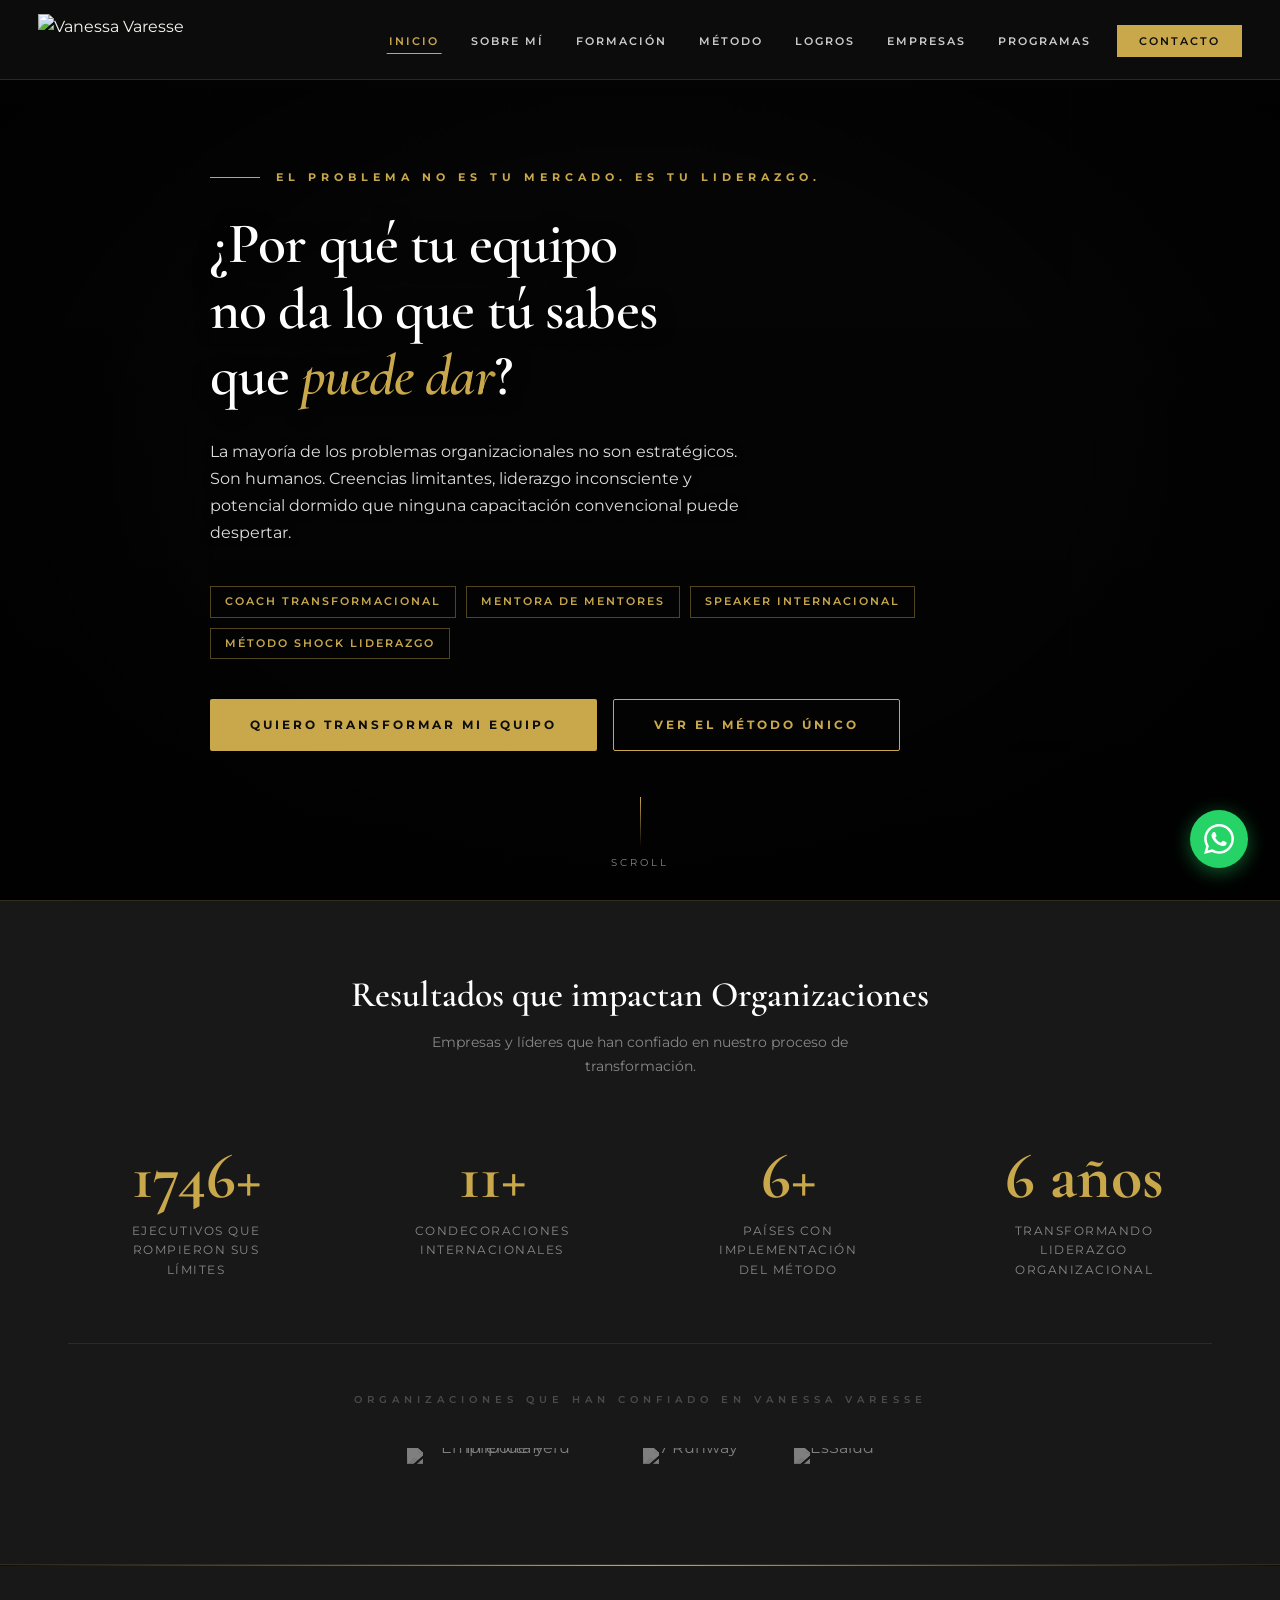
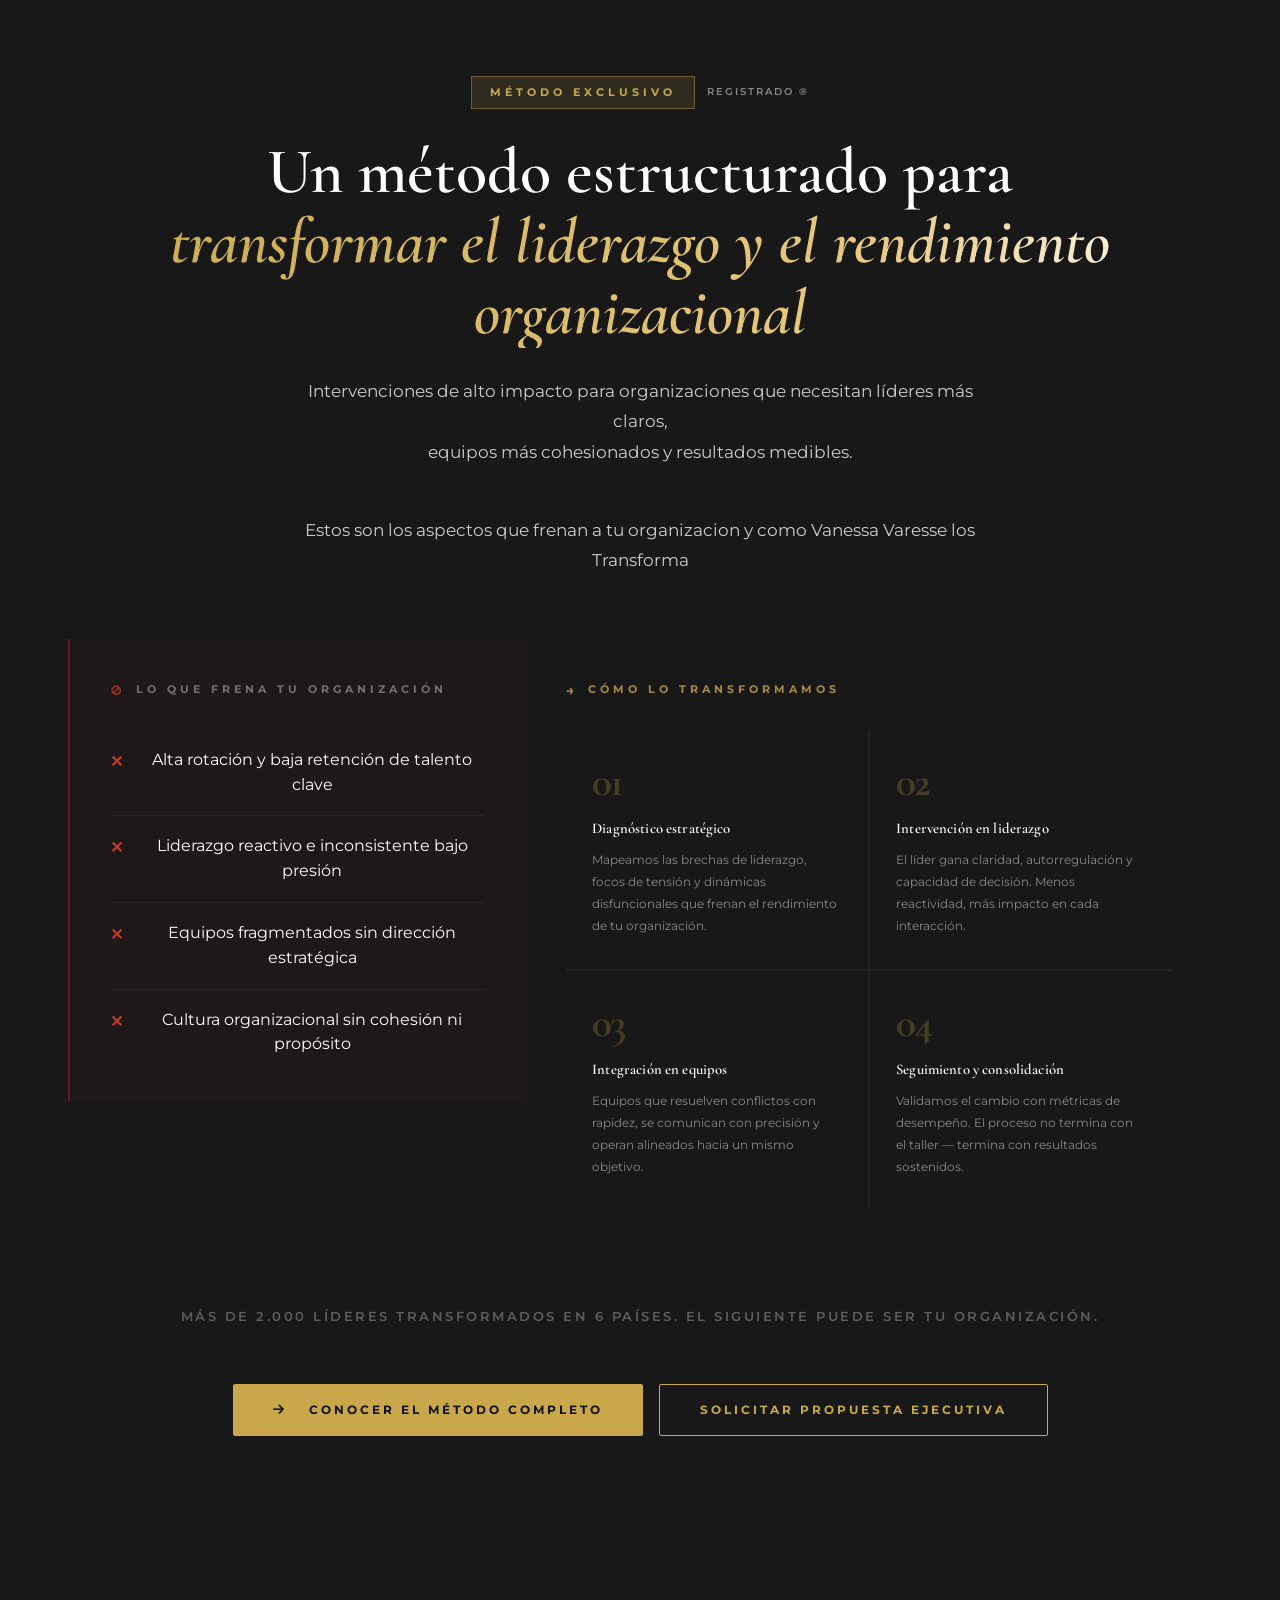
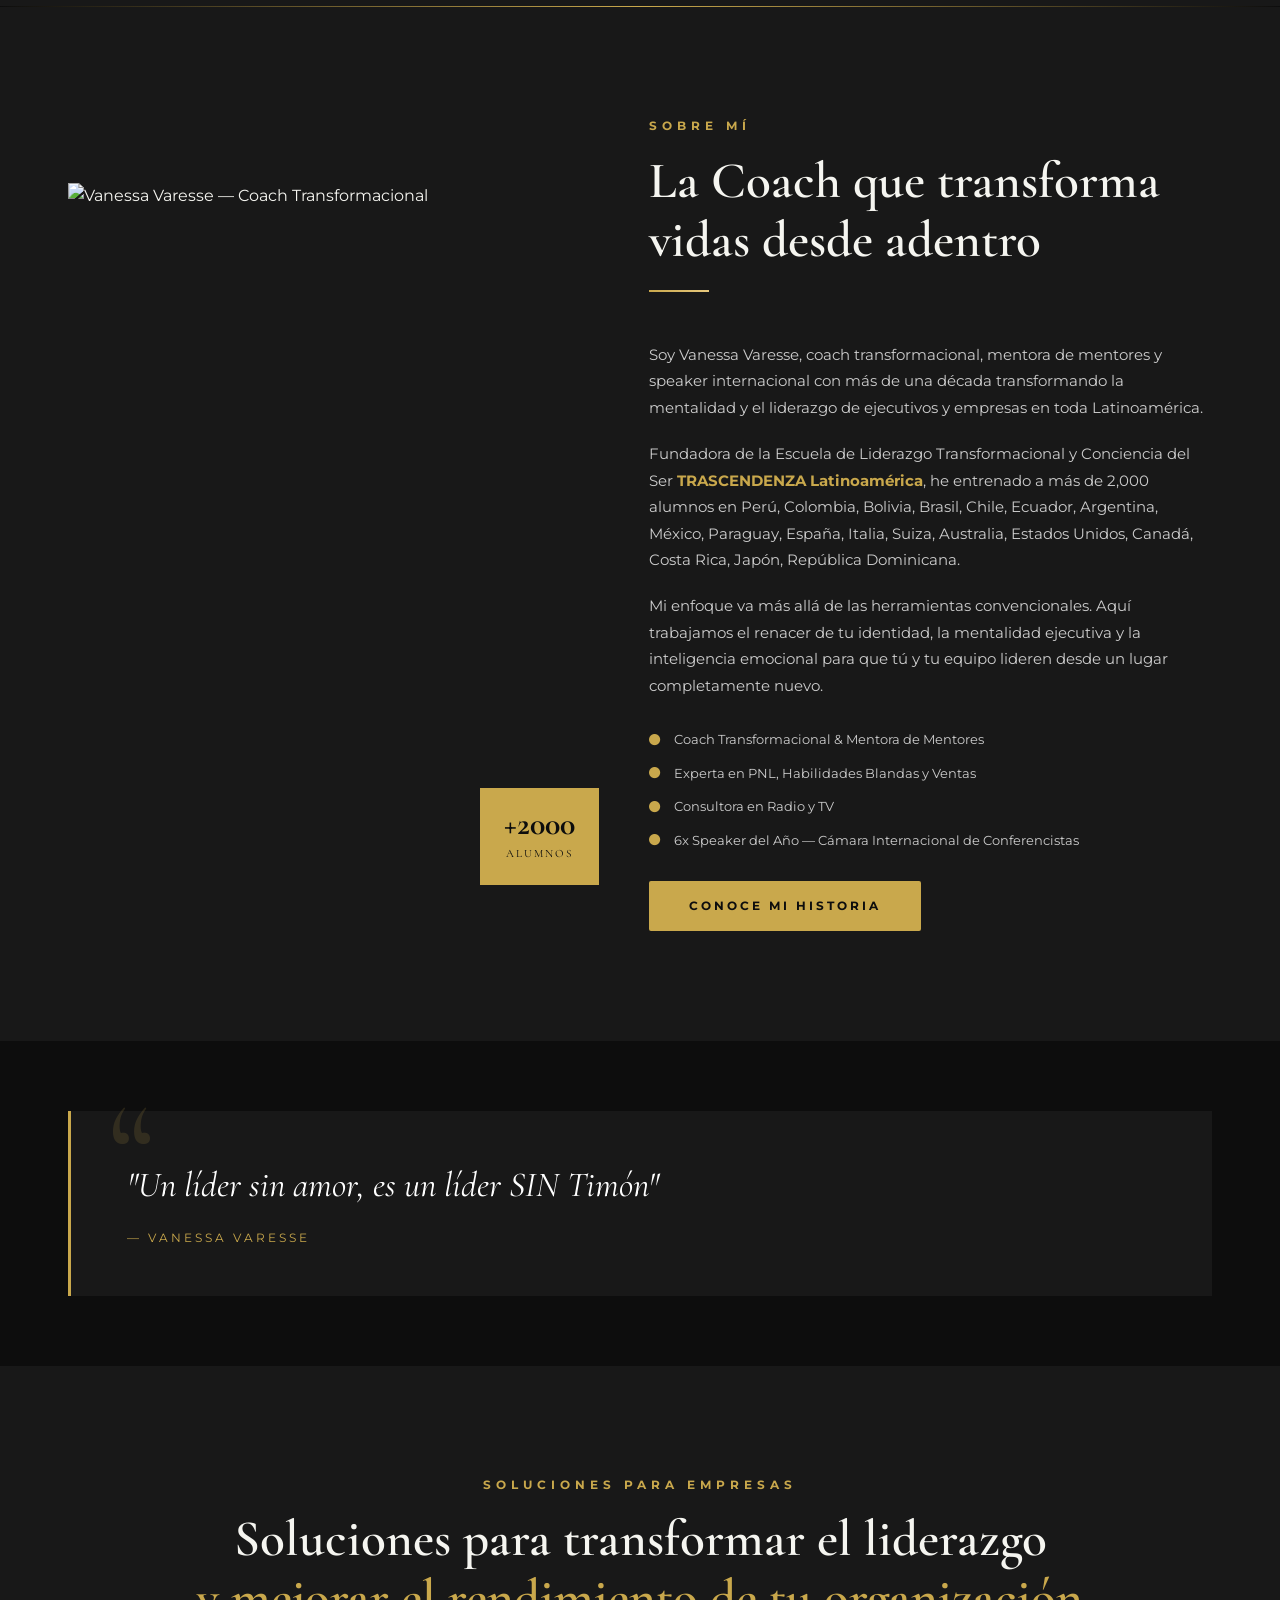
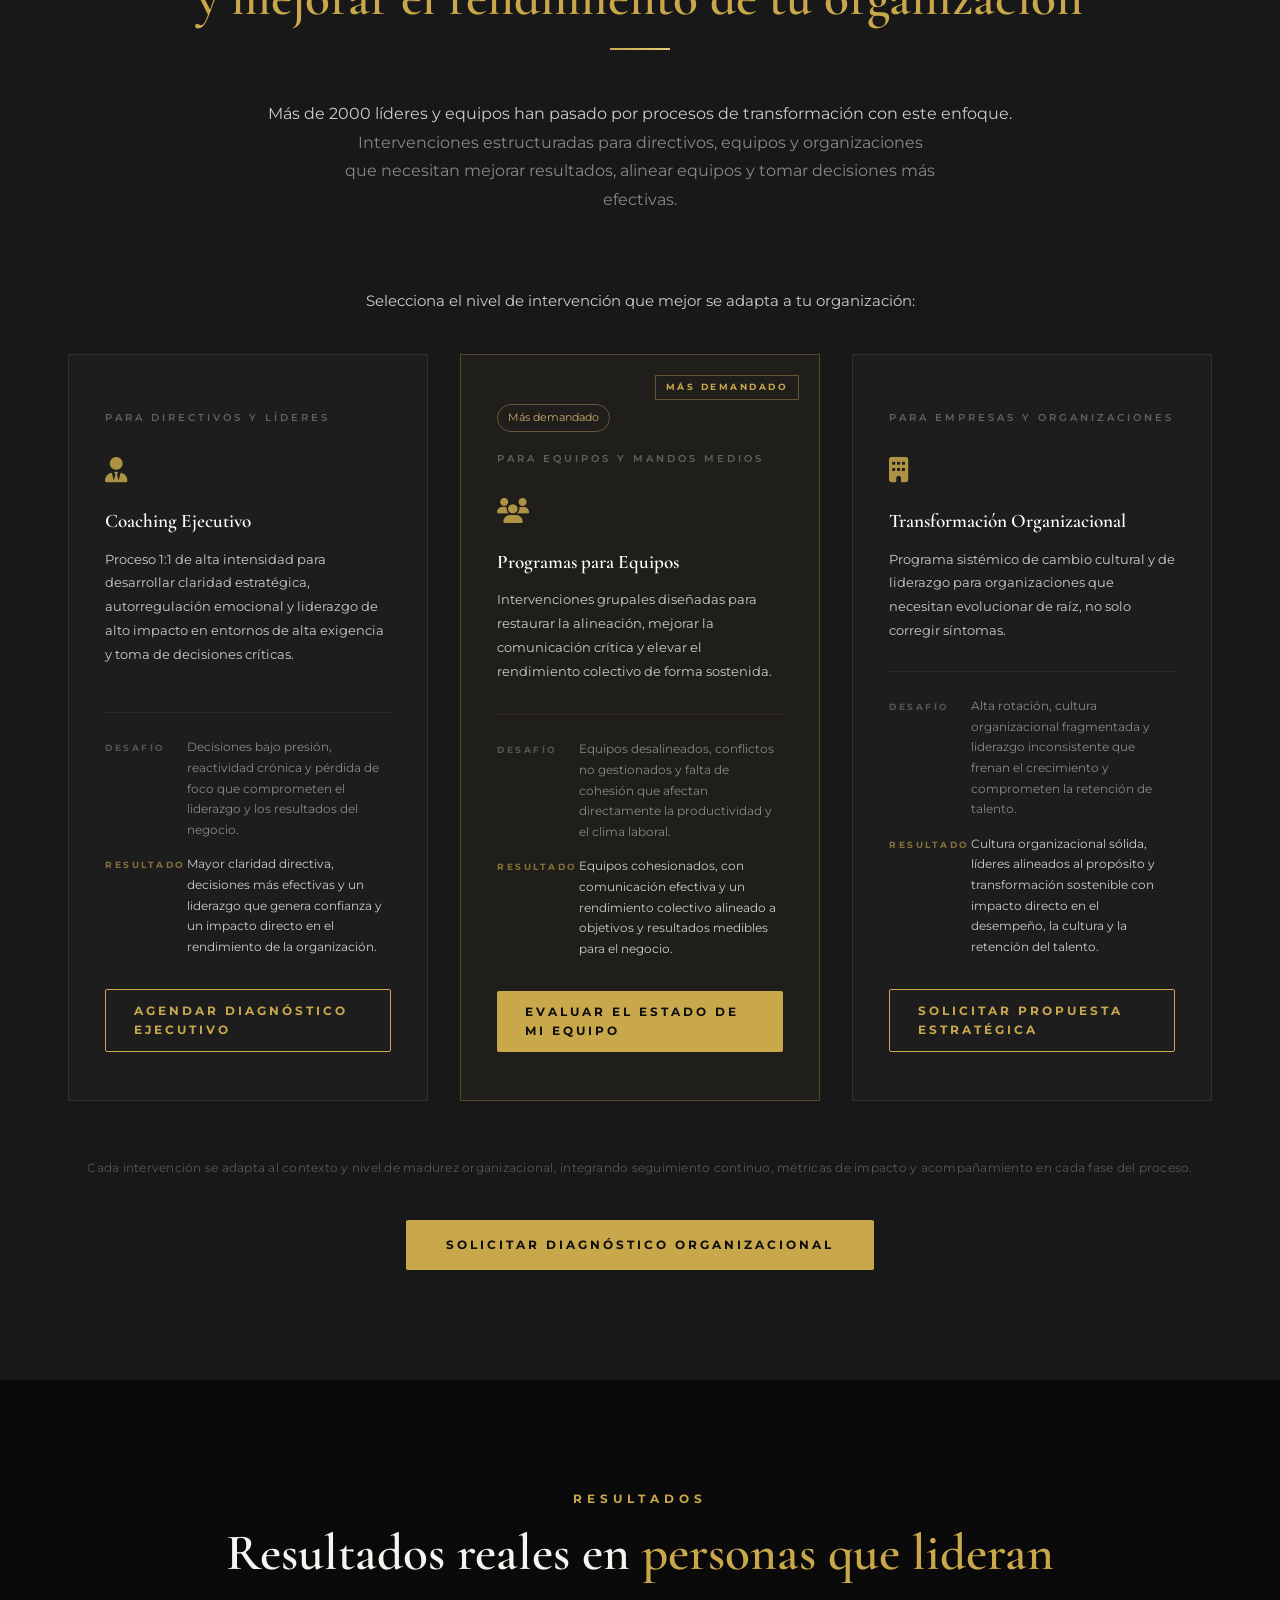
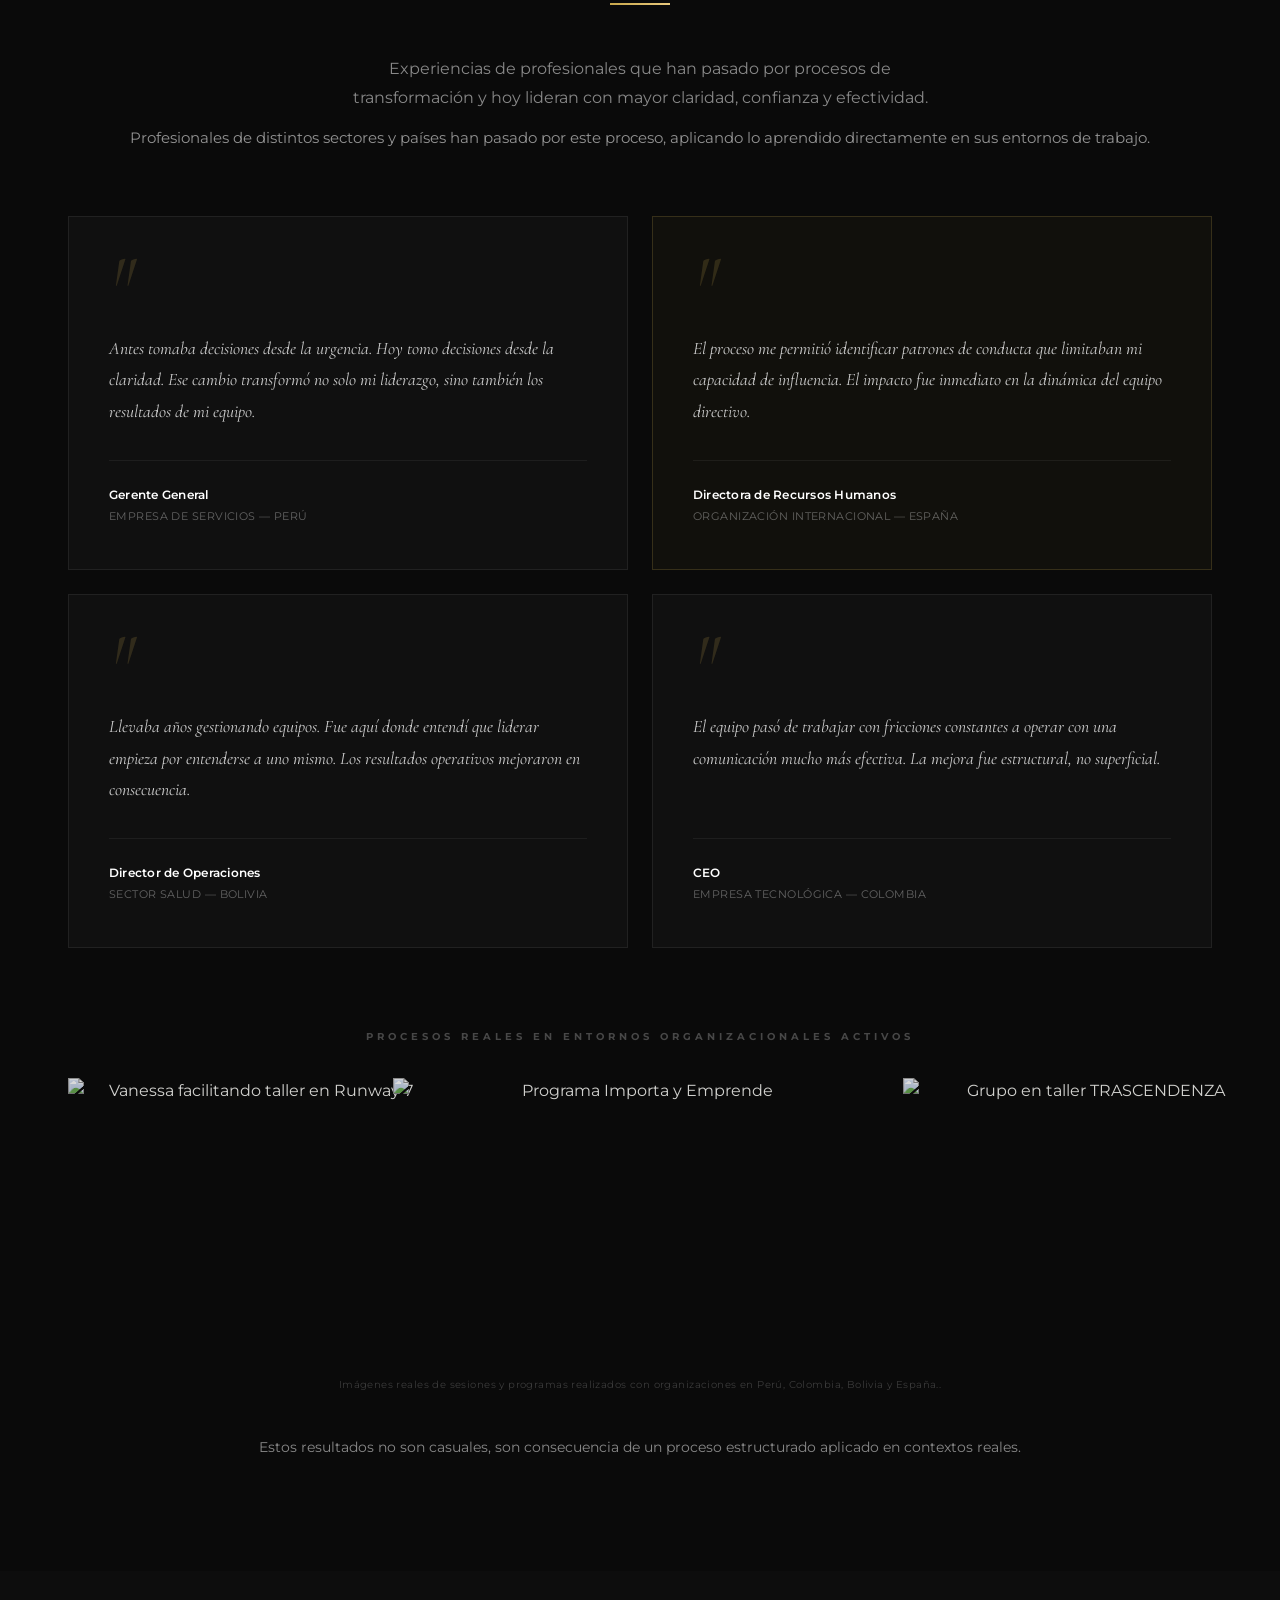
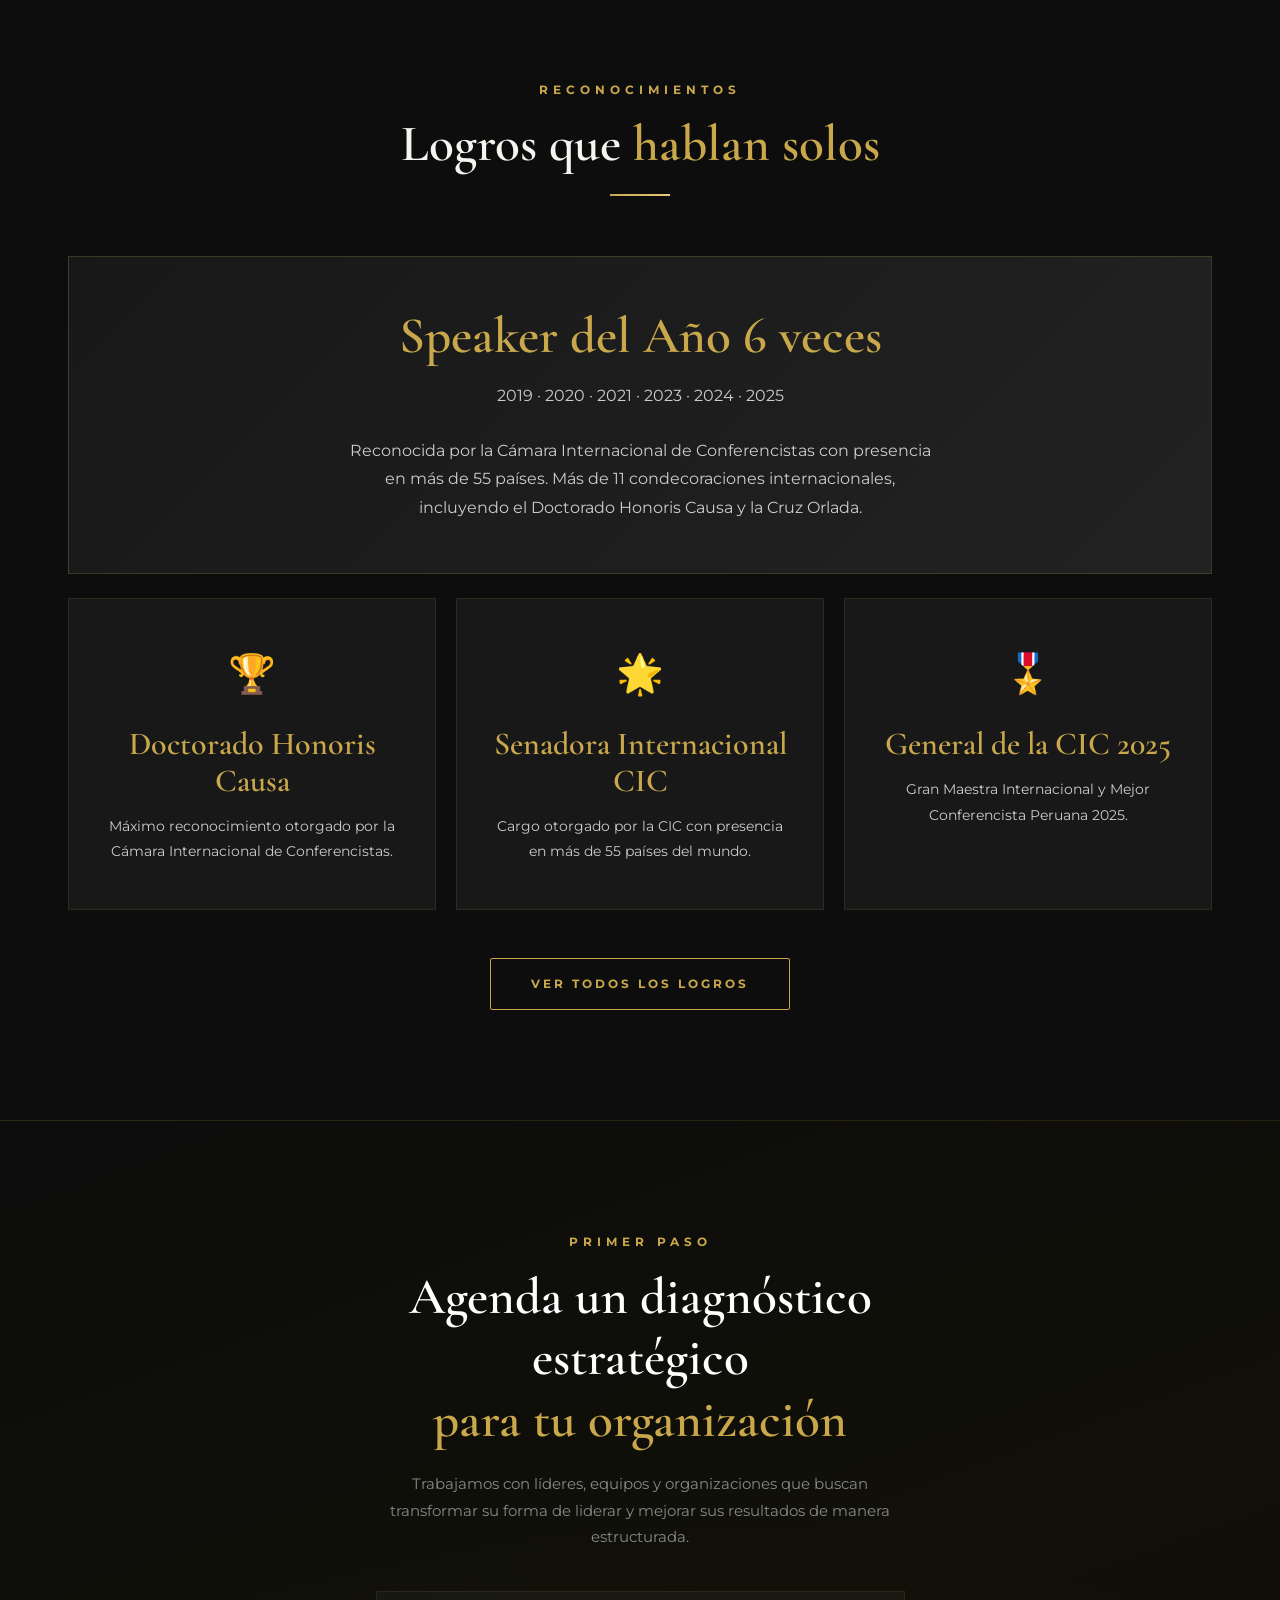
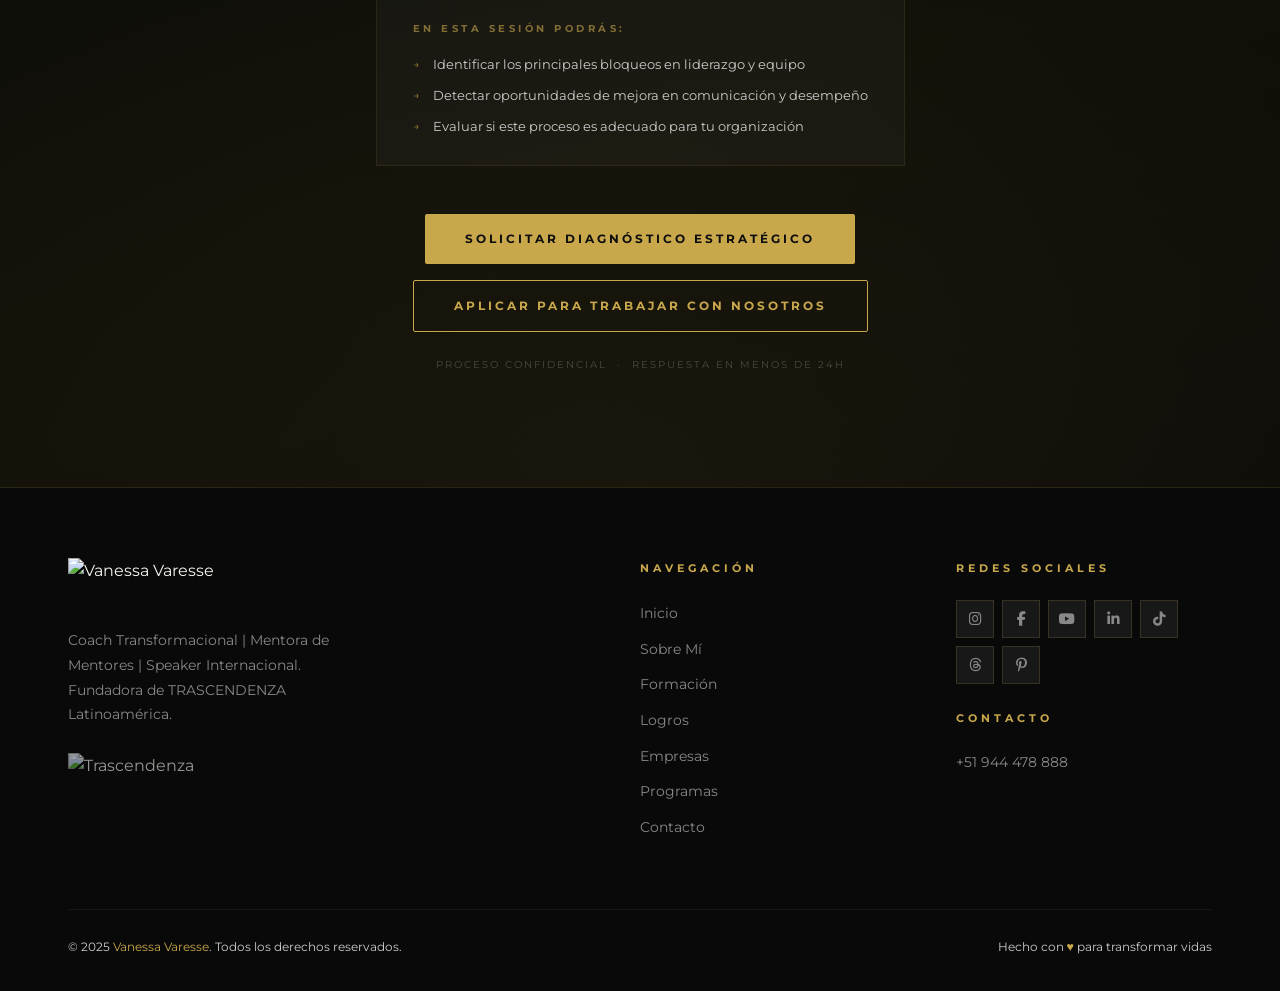
==== commit a77c1f86: "nuevos cambios segun vane" ====
--- a/index.html
+++ b/index.html
@@ -37,38 +37,37 @@
 
   <!-- HERO -->
   <section class="hero">
-    <div class="hero-bg" style="background-image: url('https://res.cloudinary.com/drj4pwy9t/image/upload/v1775110331/imagen_4x_mrysig.webp');">
-      <video
-        autoplay
-        muted
-        loop
-        playsinline
-        preload="metadata"
-        aria-hidden="true"
-      >
-        <source src="https://res.cloudinary.com/drj4pwy9t/video/upload/q_auto,vc_auto/v1775112609/video_de_fondo_heropage_p5tf8u.mp4" type="video/mp4" />
-      </video>
+    <div class="hero-bg">
+      <div class="hero-slider">
+        <div class="hero-slide active" data-focus="face" style="background-image: url('https://res.cloudinary.com/drj4pwy9t/image/upload/v1774952662/vanessa_facilitando_dinamica_de_movimiento_con_participantes_rb2gye.jpg');"></div>
+        <div class="hero-slide" data-focus="face" style="background-image: url('https://res.cloudinary.com/drj4pwy9t/image/upload/v1774952663/vanessa_liderando_dinamica_tomados_de_la_mano_en_conferencia_izwvoh.jpg');"></div>
+        <div class="hero-slide" data-focus="top" style="background-image: url('https://res.cloudinary.com/drj4pwy9t/image/upload/v1774952661/imagen_vanessa_7_runway_b7ofpu.png');"></div>
+        <div class="hero-slide" data-focus="face" style="background-image: url('https://res.cloudinary.com/drj4pwy9t/image/upload/v1774952764/vanessa_y_speaker_en_escenario_de_trascendenza_drtrhq.jpg');"></div>
+        <div class="hero-slide" data-focus="top" style="background-image: url('https://res.cloudinary.com/drj4pwy9t/image/upload/v1775262600/vanessa_discursando_con_medalla_en_speaker_summit_yijop8.jpg');"></div>
+        <div class="hero-slide" data-focus="face" style="background-image: url('https://res.cloudinary.com/drj4pwy9t/image/upload/v1774952866/vanessa_yo_millonariamente_feliz_gritando_oadwnz.jpg');"></div>
+        <div class="hero-slide" data-focus="top" style="background-image: url('https://res.cloudinary.com/drj4pwy9t/image/upload/v1774952866/con_bandera_de_españa_verdad_jo5wet.png');"></div>
+      </div>
     </div>
     <div class="hero-overlay"></div>
     <div class="container">
       <div class="hero-content fade-up">
         <div class="hero-eyebrow">
           <div class="hero-line"></div>
-          <span>Coach Transformacional</span>
-        </div>
-        <h1>Desarrolla <em>líderes</em><br />que eleven el rendimiento<br />y la cultura de tu organización</h1>
+          <span>El problema no es tu mercado. Es tu liderazgo.</span>
+        </div>
+        <h1>¿Por qué tu equipo<br />no da lo que tú sabes<br />que <em>puede dar</em>?</h1>
         <p class="hero-subtitle">
-          Programas de coaching ejecutivo diseñados para mejorar la toma de decisiones, reducir conflictos y potenciar equipos de alto desempeño.
+          La mayoría de los problemas organizacionales no son estratégicos. Son humanos. Creencias limitantes, liderazgo inconsciente y potencial dormido que ninguna capacitación convencional puede despertar.
         </p>
         <div class="hero-roles">
           <span>Coach Transformacional</span>
           <span>Mentora de Mentores</span>
           <span>Speaker Internacional</span>
-          <span>Fundadora TRASCENDENZA</span>
+          <span>Método Shock Liderazgo</span>
         </div>
         <div class="hero-btns" style="margin-bottom: 60px;">
-          <a href="programas.html" class="btn btn-gold">Solicitar propuesta</a>
-          <a href="contacto.html" class="btn btn-outline">Agendar diagnóstico ejecutivo</a>
+          <a href="contacto.html" class="btn btn-gold">Quiero transformar mi equipo</a>
+          <a href="metodo.html" class="btn btn-outline">Ver el Método Único</a>
         </div>
       </div>
     </div>
@@ -84,7 +83,7 @@
 
       <!-- Header -->
       <div class="stats-header fade-up">
-        <h2 class="stats-title">Resultados que impactan organizaciones</h2>
+        <h2 class="stats-title">Resultados que impactan Organizaciones</h2>
         <p class="stats-subtitle">Empresas y líderes que han confiado en nuestro proceso de transformación.</p>
       </div>
 
@@ -92,11 +91,11 @@
       <div class="stats-grid">
         <div class="stat-item fade-up delay-1">
           <h3 class="stat-counter" data-target="2000" data-suffix="+">2000+</h3>
-          <p>Líderes y profesionales transformados</p>
+          <p>Ejecutivos que rompieron sus límites</p>
         </div>
         <div class="stat-item fade-up delay-2">
           <h3 class="stat-counter" data-target="11" data-suffix="+">11+</h3>
-          <p>Colaboraciones con organizaciones internacionales</p>
+          <p>Condecoraciones internacionales</p>
         </div>
         <div class="stat-item fade-up delay-3">
           <h3 class="stat-counter" data-target="6" data-suffix="+">6+</h3>
@@ -110,7 +109,7 @@
 
       <!-- Logos -->
       <div class="stats-logos-wrap fade-up delay-2">
-        <span class="stats-logos-label">Organizaciones que han confiado en TRASCENDENZA</span>
+        <span class="stats-logos-label">Organizaciones que han confiado en Vanessa Varesse</span>
         <div class="stats-logos-grid">
           <a href="empresas-alumnos.html" class="stats-logo-item" aria-label="Importa y Emprende Perú">
             <img src="https://res.cloudinary.com/drj4pwy9t/image/upload/f_auto,q_auto/v1775118885/logo_importa_y_emprende_peru_ycvnof.png"
@@ -153,40 +152,71 @@
       <p class="metodo-preview-subtitle fade-up delay-2">
         Intervenciones de alto impacto para organizaciones que necesitan líderes más claros,<br class="br-desktop" /> equipos más cohesionados y resultados medibles.
       </p>
-
-      <!-- Pain points -->
-      <div class="metodo-pain-intro fade-up delay-3">
-        <p class="metodo-pain-label">Lo que frenan el crecimiento de las organizaciones:</p>
-        <ul class="metodo-pain-list">
-          <li>Alta rotación y baja retención de talento clave</li>
-          <li>Liderazgo reactivo e inconsistente bajo presión</li>
-          <li>Equipos fragmentados sin dirección estratégica</li>
-          <li>Cultura organizacional sin cohesión ni propósito</li>
-        </ul>
-      </div>
-
-      <!-- Fases del método -->
-      <div class="metodo-phases-grid fade-up delay-4">
-        <div class="metodo-phase-card">
-          <span class="metodo-phase-num">01</span>
-          <h3 class="metodo-phase-title">Diagnóstico estratégico</h3>
-          <p class="metodo-phase-desc">Mapeamos las brechas de liderazgo, focos de tensión y dinámicas disfuncionales que frenan el rendimiento de tu organización.</p>
-        </div>
-        <div class="metodo-phase-card">
-          <span class="metodo-phase-num">02</span>
-          <h3 class="metodo-phase-title">Intervención en liderazgo</h3>
-          <p class="metodo-phase-desc">El líder gana claridad, autorregulación y capacidad de decisión. Menos reactividad, más impacto en cada interacción.</p>
-        </div>
-        <div class="metodo-phase-card">
-          <span class="metodo-phase-num">03</span>
-          <h3 class="metodo-phase-title">Integración en equipos</h3>
-          <p class="metodo-phase-desc">Equipos que resuelven conflictos con rapidez, se comunican con precisión y operan alineados hacia un mismo objetivo.</p>
-        </div>
-        <div class="metodo-phase-card">
-          <span class="metodo-phase-num">04</span>
-          <h3 class="metodo-phase-title">Seguimiento y consolidación</h3>
-          <p class="metodo-phase-desc">Validamos el cambio con métricas de desempeño. El proceso no termina con el taller — termina con resultados sostenidos.</p>
-        </div>
+      <p class="metodo-preview-subtitle fade-up delay-2">
+        Estos son los aspectos que frenan a tu organizacion y como Vanessa Varesse los Transforma
+      </p>
+      <!-- Split: Problemas / Soluciones -->
+      <div class="metodo-split fade-up delay-3">
+
+        <!-- COLUMNA IZQUIERDA: Problemas -->
+        <div class="metodo-split-problems">
+          <p class="metodo-split-header">
+            <span class="metodo-split-icon problem">⊘</span>
+            Lo que frena tu organización
+          </p>
+          <ul class="metodo-impact-list">
+            <li>
+              <span class="impact-mark">✕</span>
+              <span>Alta rotación y baja retención de talento clave</span>
+            </li>
+            <li>
+              <span class="impact-mark">✕</span>
+              <span>Liderazgo reactivo e inconsistente bajo presión</span>
+            </li>
+            <li>
+              <span class="impact-mark">✕</span>
+              <span>Equipos fragmentados sin dirección estratégica</span>
+            </li>
+            <li>
+              <span class="impact-mark">✕</span>
+              <span>Cultura organizacional sin cohesión ni propósito</span>
+            </li>
+          </ul>
+        </div>
+
+        <!-- DIVISOR VERTICAL -->
+        <div class="metodo-split-divider"></div>
+
+        <!-- COLUMNA DERECHA: Fases -->
+        <div class="metodo-split-phases">
+          <p class="metodo-split-header">
+            <span class="metodo-split-icon solution">→</span>
+            Cómo lo transformamos
+          </p>
+          <div class="metodo-phases-grid">
+            <div class="metodo-phase-card">
+              <span class="metodo-phase-num">01</span>
+              <h3 class="metodo-phase-title">Diagnóstico estratégico</h3>
+              <p class="metodo-phase-desc">Mapeamos las brechas de liderazgo, focos de tensión y dinámicas disfuncionales que frenan el rendimiento de tu organización.</p>
+            </div>
+            <div class="metodo-phase-card">
+              <span class="metodo-phase-num">02</span>
+              <h3 class="metodo-phase-title">Intervención en liderazgo</h3>
+              <p class="metodo-phase-desc">El líder gana claridad, autorregulación y capacidad de decisión. Menos reactividad, más impacto en cada interacción.</p>
+            </div>
+            <div class="metodo-phase-card">
+              <span class="metodo-phase-num">03</span>
+              <h3 class="metodo-phase-title">Integración en equipos</h3>
+              <p class="metodo-phase-desc">Equipos que resuelven conflictos con rapidez, se comunican con precisión y operan alineados hacia un mismo objetivo.</p>
+            </div>
+            <div class="metodo-phase-card">
+              <span class="metodo-phase-num">04</span>
+              <h3 class="metodo-phase-title">Seguimiento y consolidación</h3>
+              <p class="metodo-phase-desc">Validamos el cambio con métricas de desempeño. El proceso no termina con el taller — termina con resultados sostenidos.</p>
+            </div>
+          </div>
+        </div>
+
       </div>
 
       <!-- Cierre -->
@@ -225,7 +255,7 @@
             Soy Vanessa Varesse, coach transformacional, mentora de mentores y speaker internacional con más de una década transformando la mentalidad y el liderazgo de ejecutivos y empresas en toda Latinoamérica.
           </p>
           <p>
-            Fundadora de la Escuela de Liderazgo Transformacional y Conciencia del Ser <strong style="color: var(--gold);">TRASCENDENZA Latinoamérica</strong>, he entrenado a más de 2,000 alumnos en Perú, Bolivia, Colombia, España, Francia y Andorra.
+            Fundadora de la Escuela de Liderazgo Transformacional y Conciencia del Ser <strong style="color: var(--gold);">TRASCENDENZA Latinoamérica</strong>, he entrenado a más de 2,000 alumnos en Perú, Colombia, Bolivia, Brasil, Chile, Ecuador, Argentina, México, Paraguay, España, Italia, Suiza, Australia, Estados Unidos, Canadá, Costa Rica, Japón, República Dominicana.
           </p>
           <p>
             Mi enfoque va más allá de las herramientas convencionales. Aquí trabajamos el renacer de tu identidad, la mentalidad ejecutiva y la inteligencia emocional para que tú y tu equipo lideren desde un lugar completamente nuevo.
@@ -385,7 +415,9 @@
                    </div> 
                   </div>
                  </div>
-                 <div class="testimonial-card testimonial-card--highlighted fade-up delay-2"> <div class="testimonial-quote-mark">"</div> <blockquote class="testimonial-quote"> El proceso me permitió identificar patrones de conducta que limitaban mi capacidad de influencia. El impacto fue inmediato en la dinámica del equipo directivo. </blockquote> <div class="testimonial-author"> <div class="testimonial-author-info"> <strong>Directora de Recursos Humanos</strong> <span>Organización internacional — España</span> </div> </div> </div> <div class="testimonial-card fade-up delay-3"> <div class="testimonial-quote-mark">"</div> <blockquote class="testimonial-quote"> Llevaba años gestionando equipos. Fue aquí donde entendí que liderar empieza por entenderse a uno mismo. Los resultados operativos mejoraron en consecuencia. </blockquote> <div class="testimonial-author"> <div class="testimonial-author-info"> <strong>Director de Operaciones</strong> <span>Sector salud — Bolivia</span> </div> </div> </div> <div class="testimonial-card fade-up delay-4"> <div class="testimonial-quote-mark">"</div> <blockquote class="testimonial-quote"> El equipo pasó de trabajar con fricciones constantes a operar con una comunicación mucho más efectiva. La mejora fue estructural, no superficial. </blockquote> <div class="testimonial-author"> <div class="testimonial-author-info"> <strong>CEO</strong> <span>Empresa tecnológica — Colombia</span> </div> </div> </div> </div> <!-- Prueba visual --> <div class="visual-proof fade-up" style="margin-top: 80px;"> <p class="visual-proof-label">Procesos reales en entornos organizacionales activos</p> <div class="visual-proof-grid"> <div class="visual-proof-item"> <img src="https://res.cloudinary.com/drj4pwy9t/image/upload/f_auto,q_auto/v1775130017/vanessa_facilitando_taller_en_runway_7_guquj5.jpg" alt="Vanessa facilitando taller en Runway 7" loading="lazy" /> </div> <div class="visual-proof-item visual-proof-item--wide"> <img src="https://res.cloudinary.com/drj4pwy9t/image/upload/f_auto,q_auto/v1775130015/foto_importa-emprende_ecsuhc.png" alt="Programa Importa y Emprende" loading="lazy" /> </div> <div class="visual-proof-item"> <img src="https://res.cloudinary.com/drj4pwy9t/image/upload/f_auto,q_auto/v1775130015/grupo_haciendo_gesto_de_triangulo_en_taller_trascendenza_2017_ydbsgc.jpg" alt="Grupo en taller TRASCENDENZA" loading="lazy" /> </div> </div> <p class="visual-proof-note">Imágenes reales de sesiones y programas realizados con organizaciones en Perú, Colombia, Bolivia y España..</p> 
+                 <div class="testimonial-card testimonial-card--highlighted fade-up delay-2"> <div class="testimonial-quote-mark">"
+                 
+                 </div> <blockquote class="testimonial-quote"> El proceso me permitió identificar patrones de conducta que limitaban mi capacidad de influencia. El impacto fue inmediato en la dinámica del equipo directivo. </blockquote> <div class="testimonial-author"> <div class="testimonial-author-info"> <strong>Directora de Recursos Humanos</strong> <span>Organización internacional — España</span> </div> </div> </div> <div class="testimonial-card fade-up delay-3"> <div class="testimonial-quote-mark">"</div> <blockquote class="testimonial-quote"> Llevaba años gestionando equipos. Fue aquí donde entendí que liderar empieza por entenderse a uno mismo. Los resultados operativos mejoraron en consecuencia. </blockquote> <div class="testimonial-author"> <div class="testimonial-author-info"> <strong>Director de Operaciones</strong> <span>Sector salud — Bolivia</span> </div> </div> </div> <div class="testimonial-card fade-up delay-4"> <div class="testimonial-quote-mark">"</div> <blockquote class="testimonial-quote"> El equipo pasó de trabajar con fricciones constantes a operar con una comunicación mucho más efectiva. La mejora fue estructural, no superficial. </blockquote> <div class="testimonial-author"> <div class="testimonial-author-info"> <strong>CEO</strong> <span>Empresa tecnológica — Colombia</span> </div> </div> </div> </div> <!-- Prueba visual --> <div class="visual-proof fade-up" style="margin-top: 80px;"> <p class="visual-proof-label">Procesos reales en entornos organizacionales activos</p> <div class="visual-proof-grid"> <div class="visual-proof-item"> <img src="https://res.cloudinary.com/drj4pwy9t/image/upload/f_auto,q_auto/v1775130017/vanessa_facilitando_taller_en_runway_7_guquj5.jpg" alt="Vanessa facilitando taller en Runway 7" loading="lazy" /> </div> <div class="visual-proof-item visual-proof-item--wide"> <img src="https://res.cloudinary.com/drj4pwy9t/image/upload/f_auto,q_auto/v1775130015/foto_importa-emprende_ecsuhc.png" alt="Programa Importa y Emprende" loading="lazy" /> </div> <div class="visual-proof-item"> <img src="https://res.cloudinary.com/drj4pwy9t/image/upload/f_auto,q_auto/v1775130015/grupo_haciendo_gesto_de_triangulo_en_taller_trascendenza_2017_ydbsgc.jpg" alt="Grupo en taller TRASCENDENZA" loading="lazy" /> </div> </div> <p class="visual-proof-note">Imágenes reales de sesiones y programas realizados con organizaciones en Perú, Colombia, Bolivia y España..</p> 
                  <p class="testimonials-closing">
 Estos resultados no son casuales, son consecuencia de un proceso estructurado aplicado en contextos reales.
 </p>
--- a/css/styles.css
+++ b/css/styles.css
@@ -263,16 +263,47 @@
   display: block;
 }
 
+/* ===== HERO SLIDER ===== */
+.hero-slider {
+  position: absolute;
+  inset: 0;
+}
+.hero-slide {
+  position: absolute;
+  inset: 0;
+  background-size: cover;
+  background-repeat: no-repeat;
+  background-position: center 15%;
+  opacity: 0;
+  transition: opacity 1.2s ease;
+}
+.hero-slide.active { opacity: 1; }
+.hero-slide[data-focus="top"]    { background-position: center top; }
+.hero-slide[data-focus="center"] { background-position: center center; }
+.hero-slide[data-focus="face"]   { background-position: center 15%; }
+
 .hero-overlay {
   position: absolute;
   inset: 0;
-  background: linear-gradient(
-    105deg,
-    rgba(0, 0, 0, 0.82) 0%,
-    rgba(0, 0, 0, 0.60) 50%,
-    rgba(0, 0, 0, 0.22) 100%
-  );
   z-index: 1;
+  /* Capa 1: degradado vertical (arriba claro → abajo oscuro) */
+  background:
+    radial-gradient(ellipse at center, transparent 38%, rgba(0,0,0,0.65) 100%),
+    linear-gradient(
+      to bottom,
+      rgba(0, 0, 0, 0.55) 0%,
+      rgba(0, 0, 0, 0.72) 60%,
+      rgba(0, 0, 0, 0.88) 100%
+    );
+}
+
+/* Vignette adicional sobre bordes */
+.hero-overlay::after {
+  content: '';
+  position: absolute;
+  inset: 0;
+  background: radial-gradient(ellipse at center, transparent 40%, rgba(0,0,0,0.55) 100%);
+  pointer-events: none;
 }
 
 .hero-content {
@@ -280,6 +311,9 @@
   z-index: 2;
   padding-top: var(--nav-height);
   max-width: 860px;
+  /* Blur muy sutil detrás del bloque de texto para mayor legibilidad */
+  backdrop-filter: blur(1px);
+  -webkit-backdrop-filter: blur(1px);
 }
 
 .hero-eyebrow {
@@ -302,9 +336,10 @@
 }
 
 .hero h1 {
-  color: var(--white-pure);
+  color: #FFFFFF;
   font-size: clamp(2.5rem, 4.5vw, 4rem);
   line-height: 1.15;
+  text-shadow: 0 2px 18px rgba(0,0,0,0.55), 0 1px 4px rgba(0,0,0,0.4);
   font-weight: 600;
   max-width: 800px;
   margin-bottom: 28px;
@@ -320,7 +355,8 @@
 
 .hero-subtitle {
   font-size: clamp(0.88rem, 1.4vw, 1rem);
-  color: rgba(204, 204, 204, 0.88);
+  color: rgba(240, 240, 240, 0.92);
+  text-shadow: 0 1px 8px rgba(0,0,0,0.5);
   max-width: 560px;
   margin-bottom: 40px;
   line-height: 1.7;
@@ -380,7 +416,7 @@
 
 .stats-header {
   text-align: center;
-  margin-bottom: 56px;
+  margin-bottom: 66px;
 }
 .stats-title {
   font-size: clamp(1.6rem, 2.8vw, 2.4rem);
@@ -628,6 +664,159 @@
 .expertise-icon { font-size: 2.4rem; margin-bottom: 18px; }
 .expertise-item h4 { color: var(--gold); margin-bottom: 10px; font-size: 1rem; }
 .expertise-item p  { font-size: 0.8rem; color: var(--gray); line-height: 1.65; }
+.expertise-app {
+  margin-top: 14px;
+  padding-top: 14px;
+  border-top: 1px solid rgba(201, 168, 76, 0.1);
+  font-size: 0.72rem !important;
+  color: rgba(255, 255, 255, 0.35) !important;
+  line-height: 1.6 !important;
+  text-align: left;
+}
+.expertise-app strong {
+  color: rgba(201, 168, 76, 0.55);
+  font-weight: 600;
+}
+
+/* ===== DIFERENCIACIÓN (formacion.html) ===== */
+.diff-grid {
+  display: grid;
+  grid-template-columns: repeat(3, 1fr);
+  gap: 0;
+  border: 1px solid rgba(201, 168, 76, 0.15);
+}
+.diff-card {
+  padding: 44px 36px;
+  border-right: 1px solid rgba(201, 168, 76, 0.15);
+}
+.diff-card:last-child {
+  border-right: none;
+}
+.diff-card--center {
+  background: rgba(201, 168, 76, 0.05);
+  border-right: 1px solid rgba(201, 168, 76, 0.25);
+  border-left: 1px solid rgba(201, 168, 76, 0.25);
+  position: relative;
+}
+.diff-card-label {
+  display: block;
+  font-size: 0.62rem;
+  font-weight: 700;
+  letter-spacing: 3px;
+  text-transform: uppercase;
+  color: rgba(201, 168, 76, 0.55);
+  margin-bottom: 16px;
+}
+.diff-card--center .diff-card-label {
+  color: var(--gold);
+}
+.diff-card p {
+  font-size: 0.83rem;
+  color: var(--gray-light);
+  line-height: 1.8;
+  margin: 0;
+}
+.diff-card--center p {
+  color: var(--white-pure);
+}
+
+/* Client profile block */
+.client-profile {
+  border-top: 1px solid rgba(201, 168, 76, 0.12);
+  padding-top: 56px;
+  display: grid;
+  grid-template-columns: 1.2fr 0.8fr 1fr;
+  gap: 48px;
+  align-items: start;
+}
+.client-profile-title {
+  font-family: var(--font-heading);
+  font-size: clamp(1.2rem, 2vw, 1.6rem);
+  font-weight: 600;
+  color: var(--white-pure);
+  line-height: 1.35;
+  margin: 0;
+  grid-column: 1;
+}
+.client-profile-label {
+  font-size: 0.6rem;
+  font-weight: 700;
+  letter-spacing: 3.5px;
+  text-transform: uppercase;
+  color: rgba(201, 168, 76, 0.5);
+  margin-bottom: 20px;
+  grid-column: 2;
+  align-self: end;
+}
+.client-profile-list {
+  list-style: none;
+  padding: 0;
+  margin: 0;
+  grid-column: 3;
+  display: flex;
+  flex-direction: column;
+  gap: 10px;
+}
+.client-profile-list li {
+  font-size: 0.8rem;
+  color: var(--gray);
+  padding-left: 18px;
+  position: relative;
+  line-height: 1.55;
+}
+.client-profile-list li::before {
+  content: '→';
+  position: absolute;
+  left: 0;
+  color: var(--gold);
+  opacity: 0.6;
+  font-size: 0.7rem;
+}
+@media (max-width: 900px) {
+  .diff-grid {
+    grid-template-columns: 1fr;
+    border: none;
+    gap: 1px;
+    background: rgba(201, 168, 76, 0.15);
+  }
+  .diff-card {
+    border: none;
+    background: var(--dark);
+  }
+  .diff-card--center {
+    border: none;
+    background: rgba(201, 168, 76, 0.06);
+  }
+  .client-profile {
+    grid-template-columns: 1fr;
+    gap: 24px;
+  }
+  .client-profile-label {
+    grid-column: auto;
+    align-self: auto;
+    margin-bottom: 0;
+  }
+  .client-profile-list {
+    grid-column: auto;
+  }
+}
+
+/* ===== INLINE CTA (formacion.html) ===== */
+.cta-inline {
+  padding: 64px 0;
+  background: var(--dark);
+  border-top: 1px solid rgba(201, 168, 76, 0.1);
+  border-bottom: 1px solid rgba(201, 168, 76, 0.1);
+  text-align: center;
+}
+.cta-inline h3 {
+  font-family: var(--font-heading);
+  font-size: clamp(1.3rem, 2.5vw, 2rem);
+  color: var(--white-pure);
+  font-weight: 600;
+  line-height: 1.35;
+  margin-bottom: 32px;
+}
 
 /* ===== TIMELINE ===== */
 .timeline { position: relative; }
@@ -1813,8 +2002,8 @@
   visibility: visible;
 }
 .video-modal-content {
-  width: 85vw;
-  max-width: 960px;
+  width: 72vw;
+  max-width: 760px;
   position: relative;
   transform: scale(0.85) translateY(20px);
   transition: transform 0.4s cubic-bezier(0.19, 1, 0.22, 1);
@@ -2074,6 +2263,17 @@
   .nav-toggle { display: flex; }
 
   .hero-btns { flex-direction: column; }
+  /* Mobile: overlay más oscuro para no perder texto en pantallas pequeñas */
+  .hero-overlay {
+    background:
+      radial-gradient(ellipse at center, transparent 30%, rgba(0,0,0,0.75) 100%),
+      linear-gradient(
+        to bottom,
+        rgba(0, 0, 0, 0.65) 0%,
+        rgba(0, 0, 0, 0.80) 60%,
+        rgba(0, 0, 0, 0.92) 100%
+      );
+  }
   .stats-grid { grid-template-columns: repeat(2, 1fr); gap: 24px; }
   .companies-grid { grid-template-columns: 1fr; }
   .video-grid { grid-template-columns: 1fr; }
@@ -2389,77 +2589,128 @@
   background: linear-gradient(90deg, rgba(201,168,76,0.3), transparent);
 }
 
-/* ── Pain points intro ────────────────────────── */
-.metodo-pain-intro {
-  margin-top: 48px;
-  text-align: center;
-}
-.metodo-pain-label {
-  font-size: 0.7rem;
-  font-weight: 600;
-  letter-spacing: 3px;
-  text-transform: uppercase;
-  color: rgba(255, 255, 255, 0.35);
-  margin-bottom: 20px;
-}
-.metodo-pain-list {
-  display: flex;
-  flex-wrap: wrap;
-  justify-content: center;
-  gap: 10px 36px;
+/* ── Split layout: Problemas / Soluciones ──────── */
+.metodo-split {
+  display: grid;
+  grid-template-columns: 2fr 1px 3fr;
+  gap: 0;
+  margin-top: 64px;
+  align-items: start;
+}
+
+/* Divisor vertical dorado */
+.metodo-split-divider {
+  align-self: stretch;
+  background: linear-gradient(
+    to bottom,
+    transparent,
+    rgba(201, 168, 76, 0.5) 20%,
+    rgba(201, 168, 76, 0.5) 80%,
+    transparent
+  );
+  margin: 0 2px;
+}
+
+/* Columna izquierda — Problemas */
+.metodo-split-problems {
+  padding: 44px 40px;
+  border-left: 2px solid rgba(180, 30, 30, 0.45);
+  background: rgba(180, 30, 30, 0.04);
+}
+
+/* Columna derecha — Soluciones */
+.metodo-split-phases {
+  padding: 44px 40px;
+}
+
+/* Header de cada columna */
+.metodo-split-header {
+  display: flex;
+  align-items: center;
+  gap: 10px;
+  font-size: 0.66rem;
+  font-weight: 700;
+  letter-spacing: 4px;
+  text-transform: uppercase;
+  margin-bottom: 32px;
+  line-height: 1;
+  font-family: var(--font-body);
+}
+.metodo-split-problems .metodo-split-header {
+  color: rgba(255, 255, 255, 0.38);
+}
+.metodo-split-phases .metodo-split-header {
+  color: rgba(201, 168, 76, 0.8);
+}
+.metodo-split-icon {
+  font-style: normal;
+  font-size: 0.9rem;
+}
+.metodo-split-icon.problem { color: rgba(192, 57, 43, 0.75); }
+.metodo-split-icon.solution { color: rgba(201, 168, 76, 0.8); }
+
+/* ── Lista de impacto (pain points) ────────────── */
+.metodo-impact-list {
   list-style: none;
   padding: 0;
   margin: 0;
 }
-.metodo-pain-list li {
-  font-size: 0.85rem;
-  color: var(--gray);
-  position: relative;
-  padding-left: 18px;
-  line-height: 1.6;
-}
-.metodo-pain-list li::before {
-  content: '—';
-  position: absolute;
-  left: 0;
-  color: var(--gold);
-  opacity: 0.6;
-}
-
-/* ── 4-phase grid ─────────────────────────────── */
+.metodo-impact-list li {
+  display: flex;
+  align-items: flex-start;
+  gap: 16px;
+  padding: 18px 0;
+  border-bottom: 1px solid rgba(255, 255, 255, 0.06);
+  font-size: 1rem;
+  color: var(--white-pure);
+  line-height: 1.55;
+}
+.metodo-impact-list li:last-child {
+  border-bottom: none;
+  padding-bottom: 0;
+}
+.impact-mark {
+  color: #c0392b;
+  font-size: 1rem;
+  font-weight: 700;
+  flex-shrink: 0;
+  margin-top: 2px;
+  line-height: 1.55;
+  letter-spacing: 0;
+}
+
+/* ── Grid 2×2 de fases (dentro de columna derecha) */
 .metodo-phases-grid {
   display: grid;
-  grid-template-columns: repeat(4, 1fr);
-  margin-top: 64px;
-  border: 1px solid rgba(201, 168, 76, 0.14);
+  grid-template-columns: repeat(2, 1fr);
+  gap: 2px;
+  background: rgba(201, 168, 76, 0.08);
+  margin-top: 0;
 }
 .metodo-phase-card {
-  padding: 44px 32px;
-  border-right: 1px solid rgba(201, 168, 76, 0.14);
+  padding: 32px 26px;
+  background: var(--dark);
   text-align: left;
   transition: background 0.35s ease, transform 0.35s ease;
   transform: translateY(0);
 }
-.metodo-phase-card:last-child {
-  border-right: none;
-}
 .metodo-phase-card:hover {
-  background: rgba(201, 168, 76, 0.04);
-  transform: translateY(-8px);
+  background: rgba(201, 168, 76, 0.05);
+  transform: translateY(-5px);
 }
 .metodo-phase-num {
   display: block;
   font-family: var(--font-heading);
-  font-size: 3rem;
+  font-size: 2.6rem;
   font-weight: 700;
-  color: rgba(201, 168, 76, 0.13);
+  color: rgba(201, 168, 76, 0.25);
   line-height: 1;
   letter-spacing: -2px;
-  margin-bottom: 20px;
+  margin-bottom: 16px;
   transition: color 0.35s ease;
 }
 .metodo-phase-card:hover .metodo-phase-num {
-  color: rgba(201, 168, 76, 0.4);
+  color: rgba(201, 168, 76, 0.5);
 }
 .metodo-closing {
   margin-top: 52px;
@@ -2471,53 +2722,59 @@
   text-align: center;
 }
 .metodo-phase-title {
-  font-size: 0.95rem;
+  font-size: 0.92rem;
   font-weight: 600;
   color: var(--white-pure);
-  margin-bottom: 12px;
+  margin-bottom: 10px;
   line-height: 1.35;
   letter-spacing: 0.01em;
 }
 .metodo-phase-desc {
-  font-size: 0.8rem;
+  font-size: 0.78rem;
   color: var(--gray);
   line-height: 1.75;
   margin: 0;
 }
+
+/* ── Responsive ─────────────────────────────────── */
 @media (max-width: 900px) {
+  .metodo-split {
+    grid-template-columns: 1fr;
+  }
+  .metodo-split-divider {
+    display: none;
+  }
+  .metodo-split-problems {
+    border-left: none;
+    border-bottom: 1px solid rgba(201, 168, 76, 0.18);
+    padding: 36px 28px;
+  }
+  .metodo-split-phases {
+    padding: 36px 28px;
+  }
   .metodo-phases-grid {
     grid-template-columns: repeat(2, 1fr);
-  }
-  .metodo-phase-card {
-    border-bottom: 1px solid rgba(201, 168, 76, 0.14);
-  }
-  .metodo-phase-card:nth-child(2) {
-    border-right: none;
-  }
-  .metodo-phase-card:nth-child(3) {
-    border-right: 1px solid rgba(201, 168, 76, 0.14);
-    border-bottom: none;
-  }
-  .metodo-phase-card:nth-child(4) {
-    border-right: none;
-    border-bottom: none;
+    margin-top: 0;
   }
 }
 @media (max-width: 520px) {
+  .metodo-split-problems,
+  .metodo-split-phases {
+    padding: 28px 20px;
+  }
+  .metodo-impact-list li {
+    font-size: 0.9rem;
+    padding: 14px 0;
+  }
   .metodo-phases-grid {
     grid-template-columns: 1fr;
-    border: none;
+    gap: 1px;
   }
   .metodo-phase-card {
-    border-right: none !important;
-    border-bottom: 1px solid rgba(201, 168, 76, 0.14) !important;
-    padding: 36px 0;
-  }
-  .metodo-phase-card:last-child {
-    border-bottom: none !important;
+    padding: 24px 18px;
   }
   .metodo-phase-num {
-    font-size: 2.4rem;
+    font-size: 2.2rem;
   }
 }
 
@@ -2844,3 +3101,213 @@
   .br-desktop { display: none; }
   .metodo-preview-cta { flex-direction: column; align-items: center; }
 }
+
+/* ===== BG FACE FOCUS ===== */
+.bg-face-focus {
+  background-size: cover;
+  background-repeat: no-repeat;
+  background-position: center top;
+}
+@media (max-width: 768px) {
+  .bg-face-focus { background-position: center 15%; }
+}
+@media (max-width: 480px) {
+  .bg-face-focus { background-position: center 10%; }
+}
+
+/* ===== GRID UTILITY ===== */
+.grid-2col {
+  display: grid;
+  grid-template-columns: 1fr 1fr;
+  gap: 60px;
+  align-items: center;
+}
+@media (max-width: 768px) {
+  .grid-2col { grid-template-columns: 1fr; gap: 40px; }
+}
+
+/* ===== DIPLOMA SHOWCASE (premium) ===== */
+.diploma-showcase { width: 100%; }
+
+.diploma-grid {
+  display: grid;
+  grid-template-columns: repeat(3, 1fr);
+  gap: 24px;
+}
+
+.diploma-card {
+  border-radius: 16px;
+  overflow: hidden;
+  border: 1px solid rgba(201, 168, 76, 0.15);
+  box-shadow: 0 8px 32px rgba(0, 0, 0, 0.45);
+  transition: transform 0.35s ease, box-shadow 0.35s ease, border-color 0.35s ease;
+  cursor: zoom-in;
+  background: var(--dark);
+}
+.diploma-card:hover {
+  transform: translateY(-6px);
+  box-shadow: 0 16px 48px rgba(0, 0, 0, 0.65), 0 0 0 1px var(--gold);
+  border-color: var(--gold);
+}
+
+.diploma-img-wrap {
+  position: relative;
+  aspect-ratio: 3 / 4;
+}
+.diploma-img-wrap img {
+  width: 100%;
+  height: 100%;
+  object-fit: cover;
+  object-position: center top;
+  display: block;
+}
+.diploma-overlay {
+  position: absolute;
+  inset: 0;
+  background: linear-gradient(to top, rgba(0, 0, 0, 0.7) 0%, transparent 50%);
+  display: flex;
+  align-items: flex-end;
+  padding: 16px;
+}
+.diploma-num {
+  font-family: var(--font-heading);
+  font-size: 0.7rem;
+  letter-spacing: 0.2em;
+  color: var(--gold);
+  opacity: 0.8;
+  text-transform: uppercase;
+}
+
+/* Mobile peek slider */
+.diploma-slider-mobile {
+  display: none;
+}
+
+@media (max-width: 768px) {
+  .diploma-grid { display: none; }
+  .diploma-slider-mobile {
+    display: block;
+    overflow: hidden;
+    position: relative;
+  }
+  .diploma-track {
+    display: flex;
+    gap: 16px;
+    transition: transform 0.5s cubic-bezier(0.25, 0.46, 0.45, 0.94);
+    padding: 0 10%;
+  }
+  .diploma-track .diploma-card {
+    flex: 0 0 80%;
+    opacity: 0.5;
+    transform: scale(0.92);
+    transition: opacity 0.4s ease, transform 0.4s ease;
+  }
+  .diploma-track .diploma-card.active {
+    opacity: 1;
+    transform: scale(1);
+  }
+  .diploma-slider-dots {
+    display: flex;
+    justify-content: center;
+    gap: 8px;
+    margin-top: 20px;
+  }
+  .diploma-slider-dots button {
+    width: 8px;
+    height: 8px;
+    border-radius: 50%;
+    background: var(--gray);
+    border: none;
+    cursor: pointer;
+    transition: background 0.3s ease, transform 0.3s ease;
+    padding: 0;
+  }
+  .diploma-slider-dots button.active {
+    background: var(--gold);
+    transform: scale(1.3);
+  }
+}
+
+@media (max-width: 480px) {
+  .diploma-grid { display: none; }
+}
+
+/* ===== LOGROS GALLERY (editorial) ===== */
+.logros-gallery {
+  display: grid;
+  grid-template-columns: repeat(3, 1fr);
+  gap: 12px;
+}
+.logros-gallery .lg-item:nth-child(1) { grid-row: span 2; }
+.logros-gallery .lg-item:nth-child(5) { grid-column: span 2; }
+
+.lg-item {
+  position: relative;
+  overflow: hidden;
+  border-radius: 12px;
+  cursor: zoom-in;
+  background: var(--dark-2);
+}
+.lg-item img {
+  width: 100%;
+  height: 100%;
+  object-fit: cover;
+  object-position: center top;
+  display: block;
+  transition: transform 0.45s ease;
+  min-height: 220px;
+}
+.lg-overlay {
+  position: absolute;
+  inset: 0;
+  background: rgba(0, 0, 0, 0);
+  transition: background 0.35s ease;
+}
+.lg-item:hover img { transform: scale(1.04); }
+.lg-item:hover .lg-overlay { background: rgba(0, 0, 0, 0.28); }
+.lg-item::after {
+  content: '\f00e';
+  font-family: 'Font Awesome 6 Free';
+  font-weight: 900;
+  position: absolute;
+  top: 50%;
+  left: 50%;
+  transform: translate(-50%, -50%) scale(0.7);
+  color: rgba(255, 255, 255, 0);
+  font-size: 1.8rem;
+  transition: color 0.35s ease, transform 0.35s ease;
+  z-index: 2;
+  pointer-events: none;
+}
+.lg-item:hover::after {
+  color: rgba(255, 255, 255, 0.9);
+  transform: translate(-50%, -50%) scale(1);
+}
+
+@media (max-width: 768px) {
+  .logros-gallery { grid-template-columns: repeat(2, 1fr); }
+  .logros-gallery .lg-item:nth-child(1),
+  .logros-gallery .lg-item:nth-child(5) {
+    grid-column: span 1;
+    grid-row: span 1;
+  }
+}
+@media (max-width: 480px) {
+  .logros-gallery { grid-template-columns: 1fr; }
+}
+
+/* ===== GLOBAL MOBILE FIXES ===== */
+@media (max-width: 768px) {
+  .about-grid { grid-template-columns: 1fr !important; }
+  .section-padding { padding: 60px 0; }
+  .container { padding: 0 20px; }
+  .hero h1 { font-size: 2rem; }
+}
+@media (max-width: 480px) {
+  .section-subtitle { font-size: 0.85rem; }
+  .section-label { font-size: 0.65rem; letter-spacing: 0.12em; }
+  p { font-size: 0.88rem; line-height: 1.65; }
+  .btn { padding: 13px 24px; font-size: 0.78rem; }
+  .hero-scroll { display: none; }
+  .hero-roles { flex-wrap: wrap; gap: 8px; }
+}
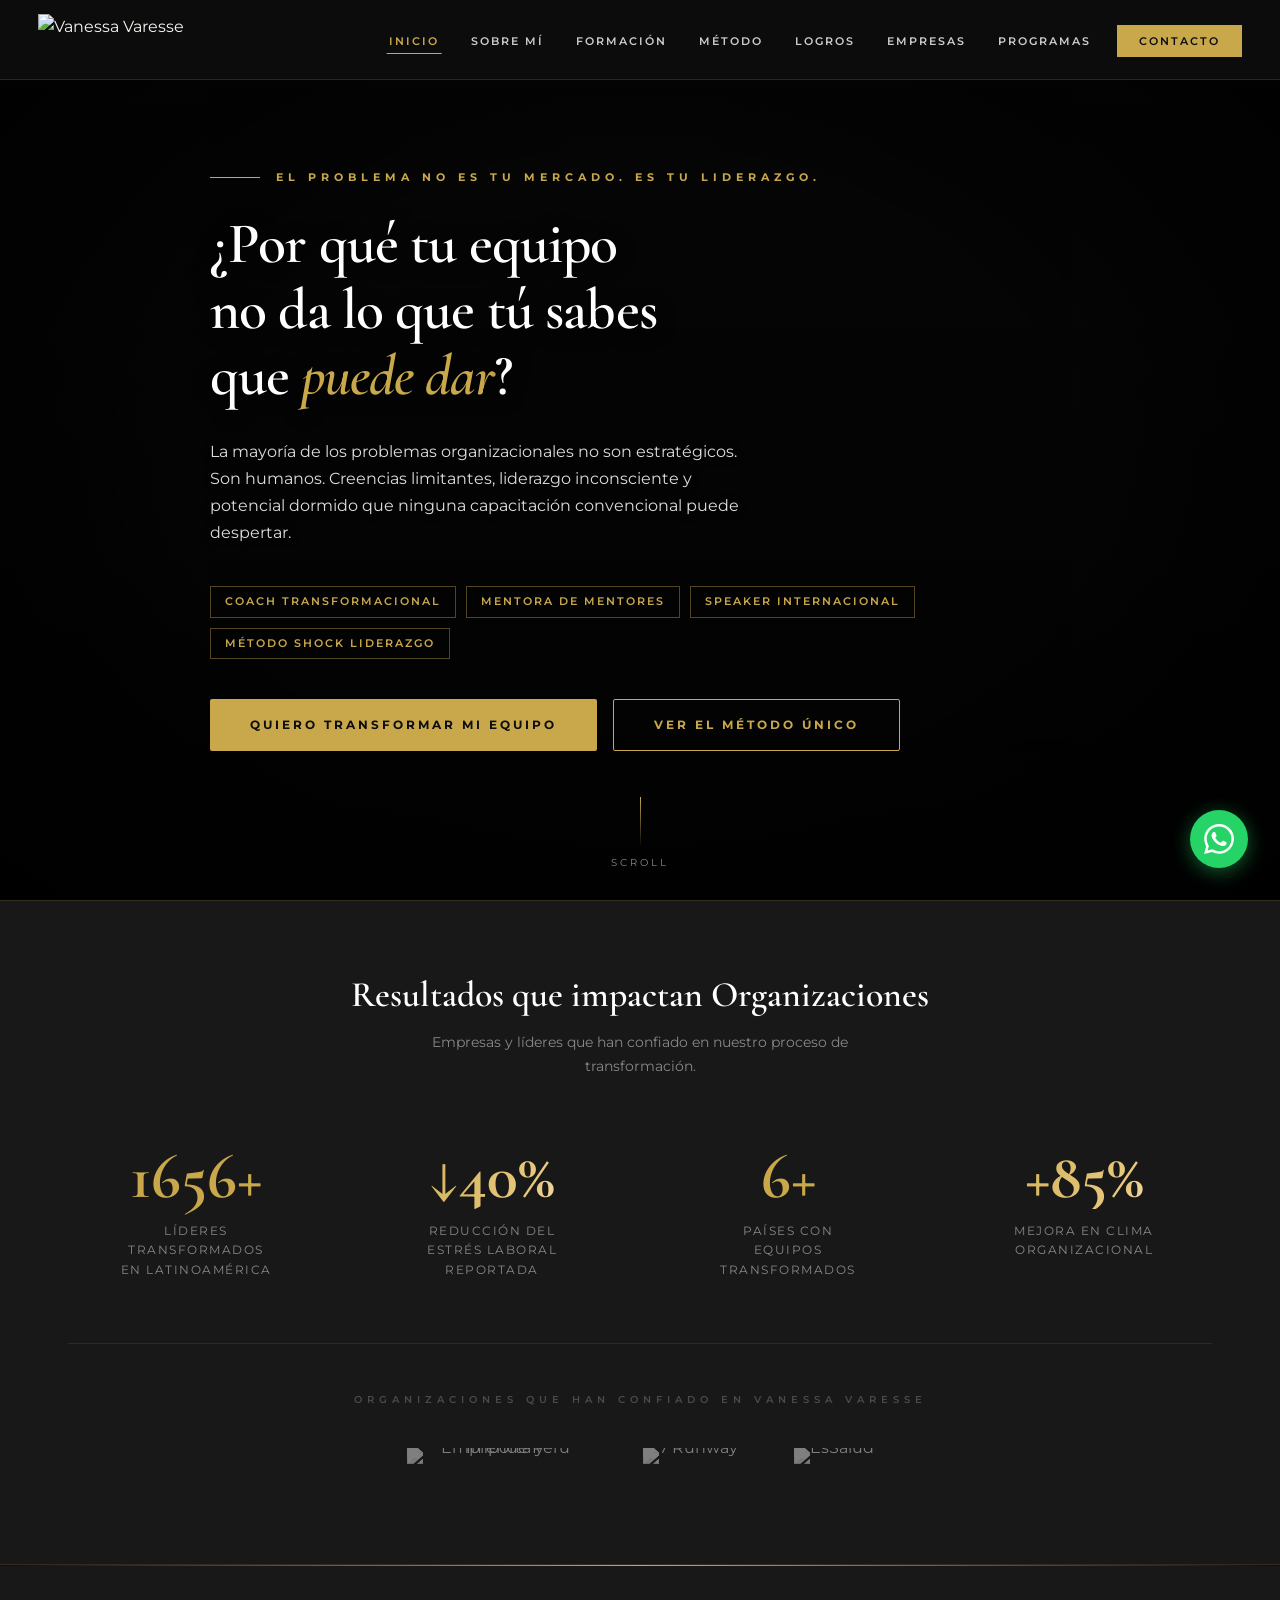
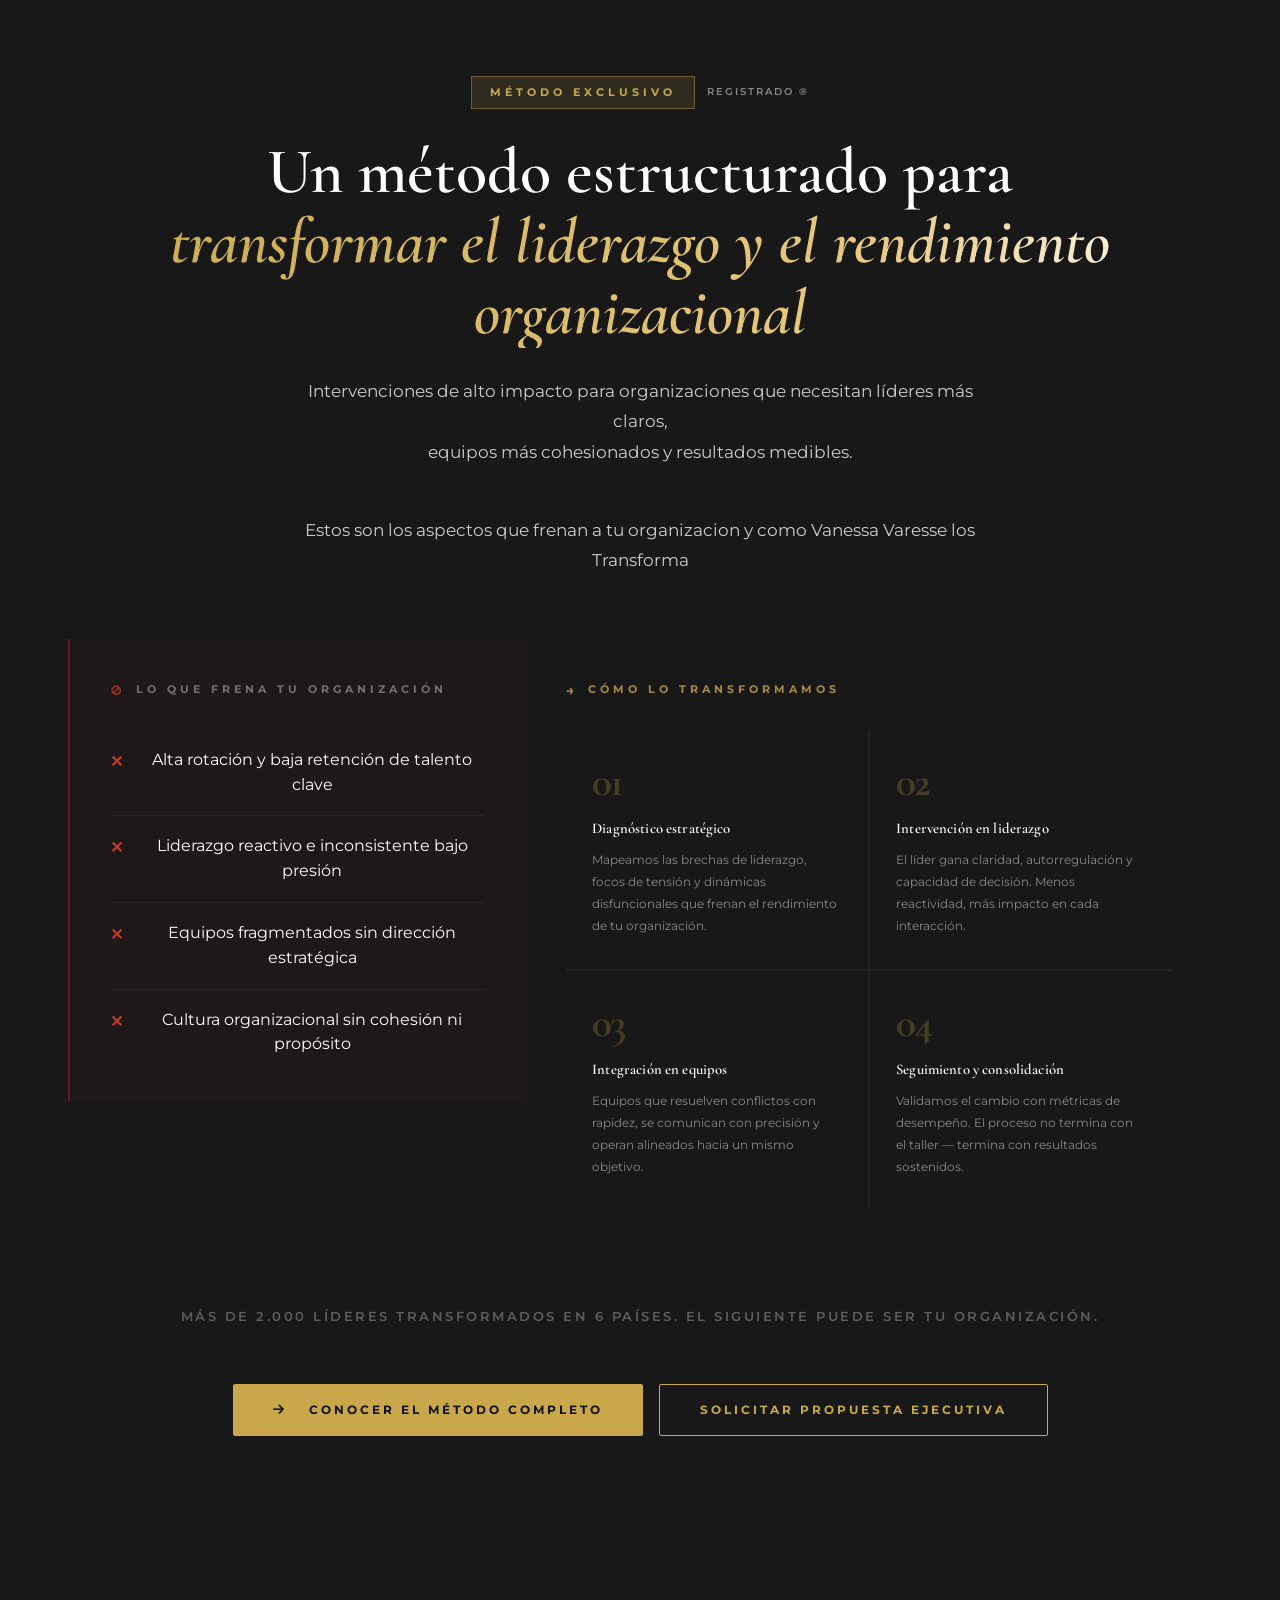
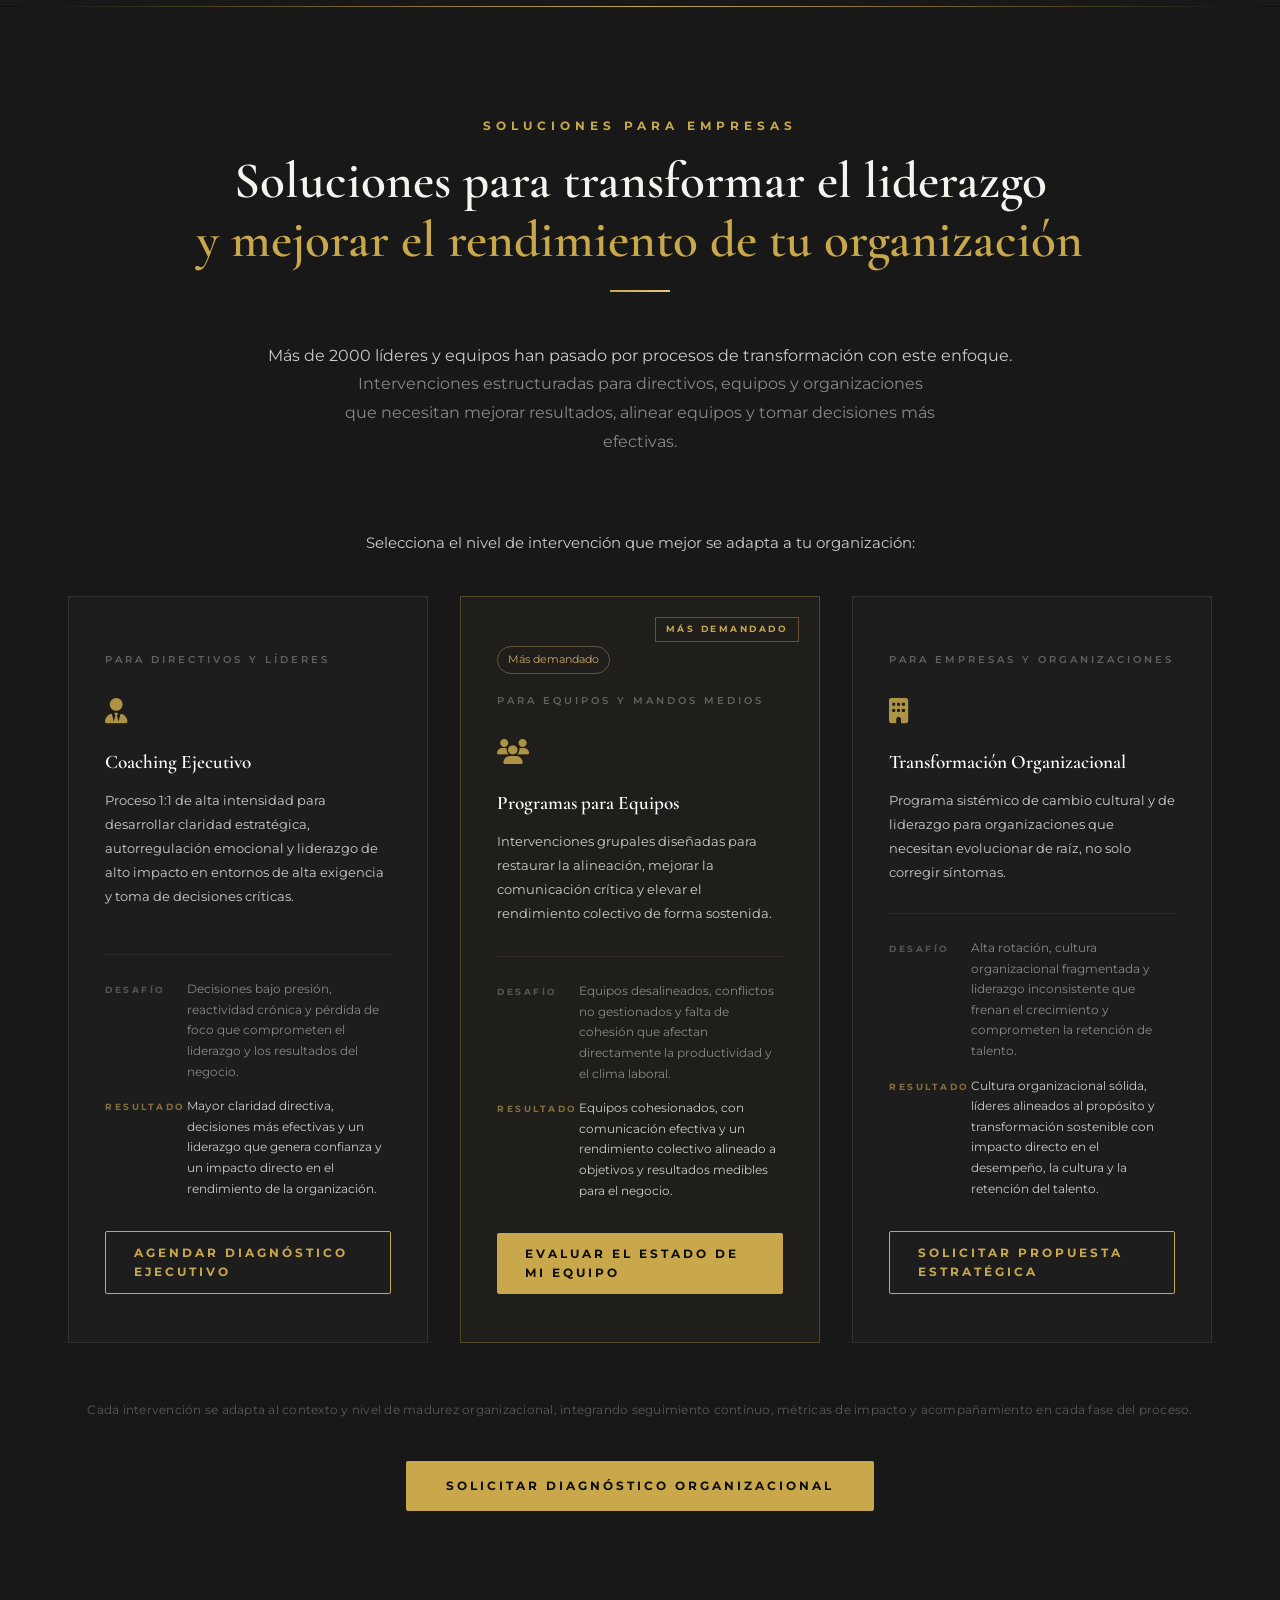
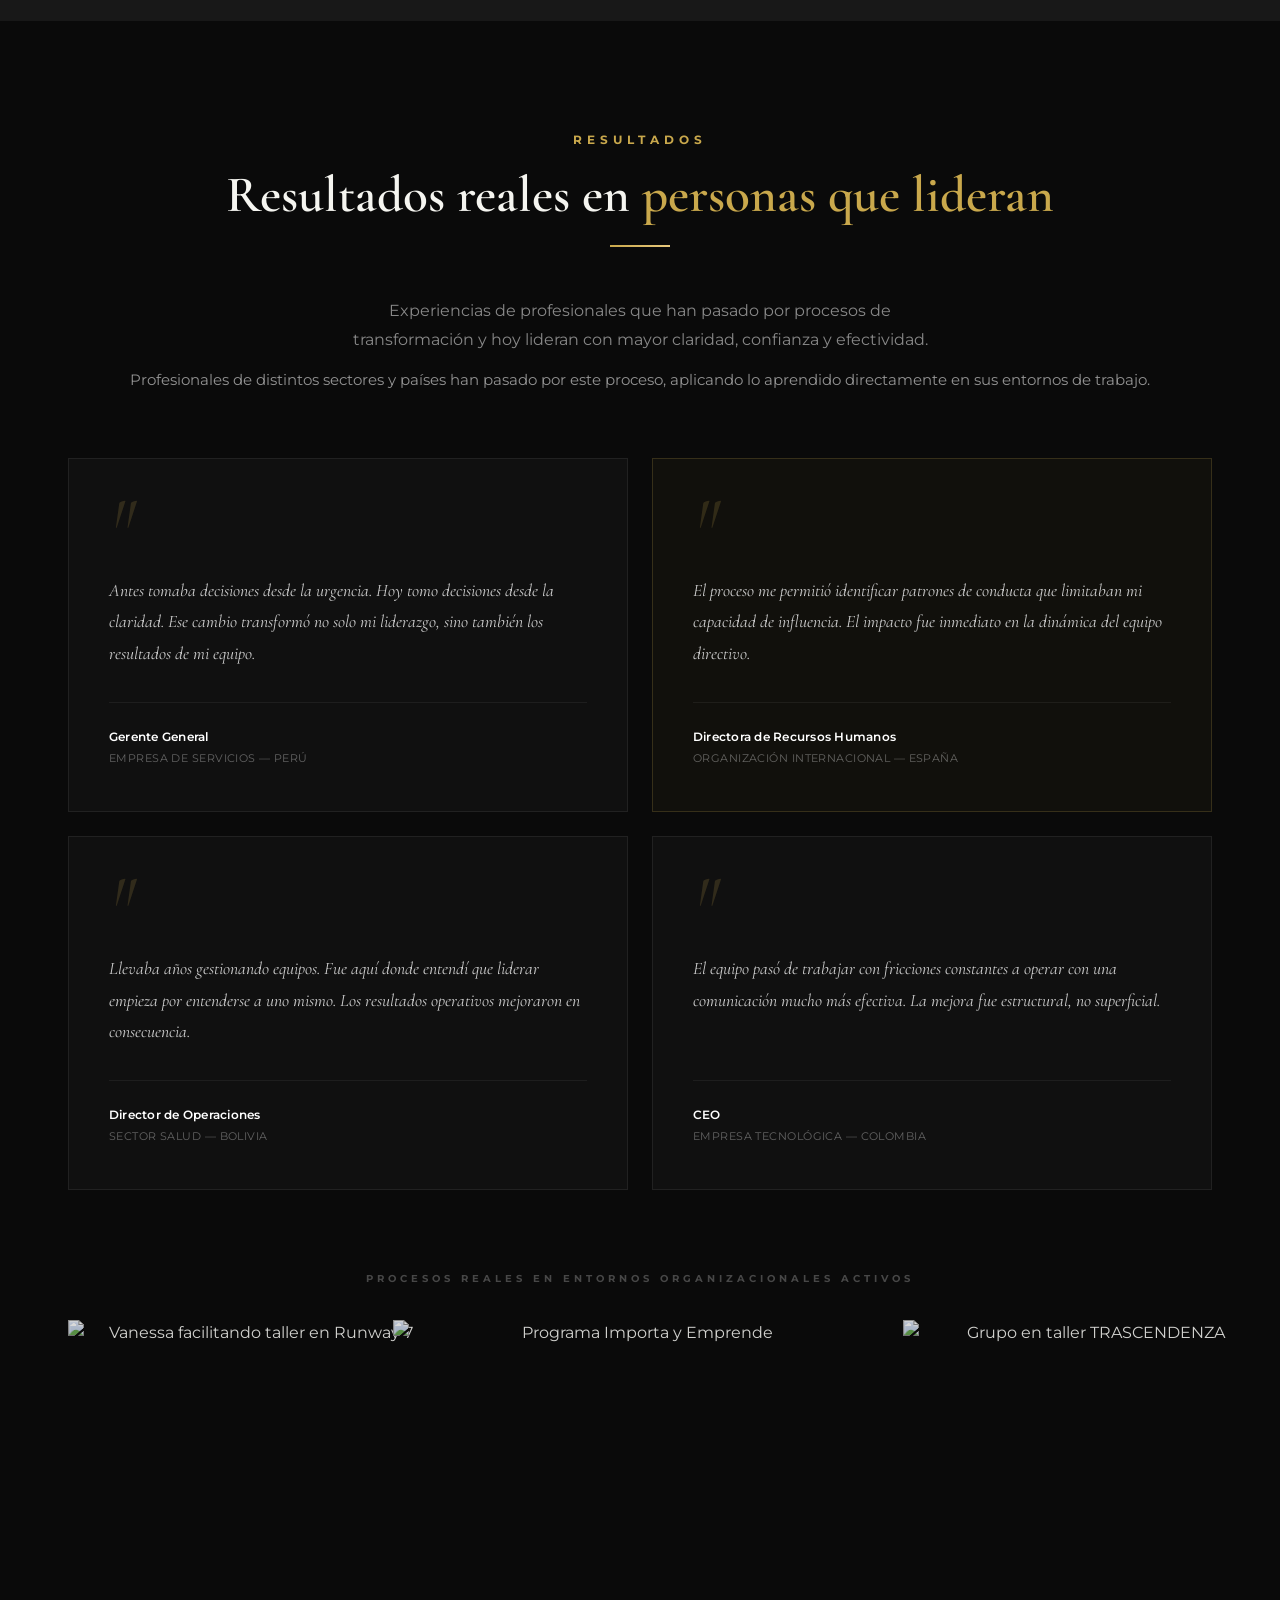
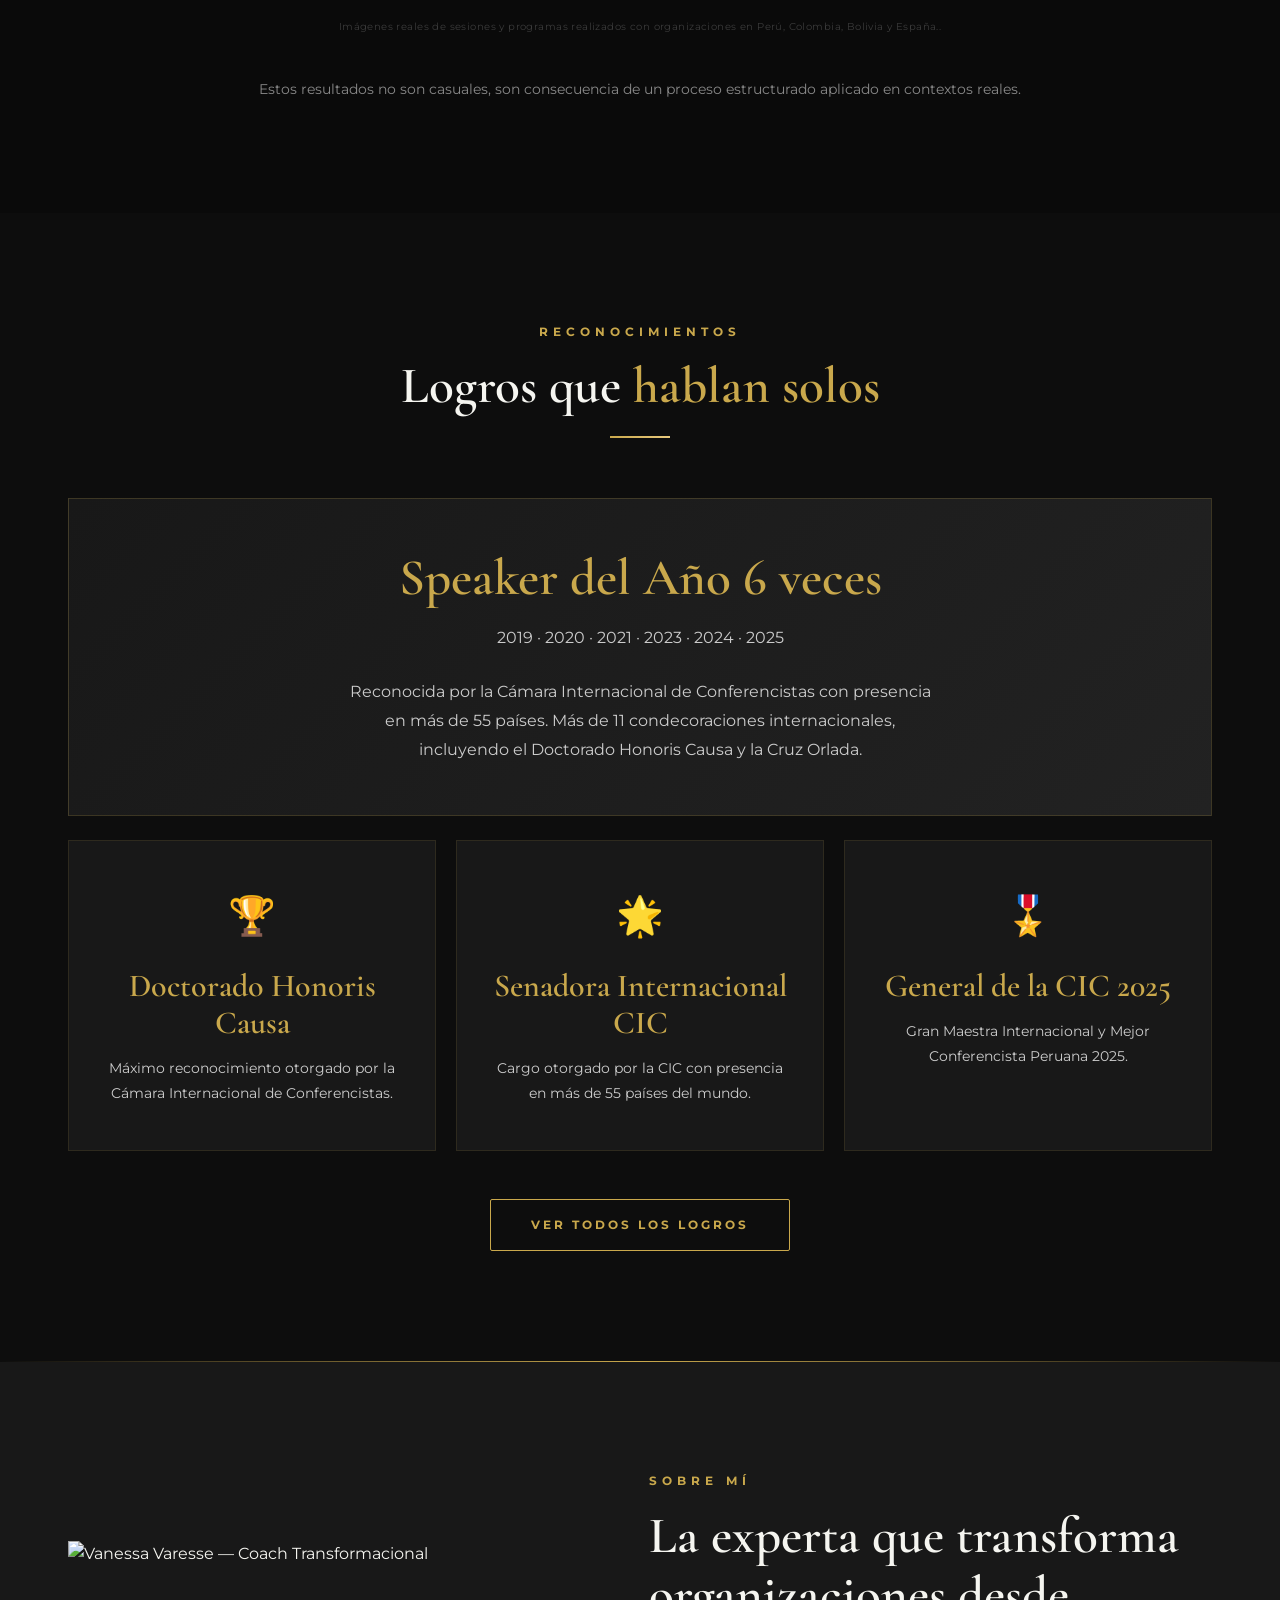
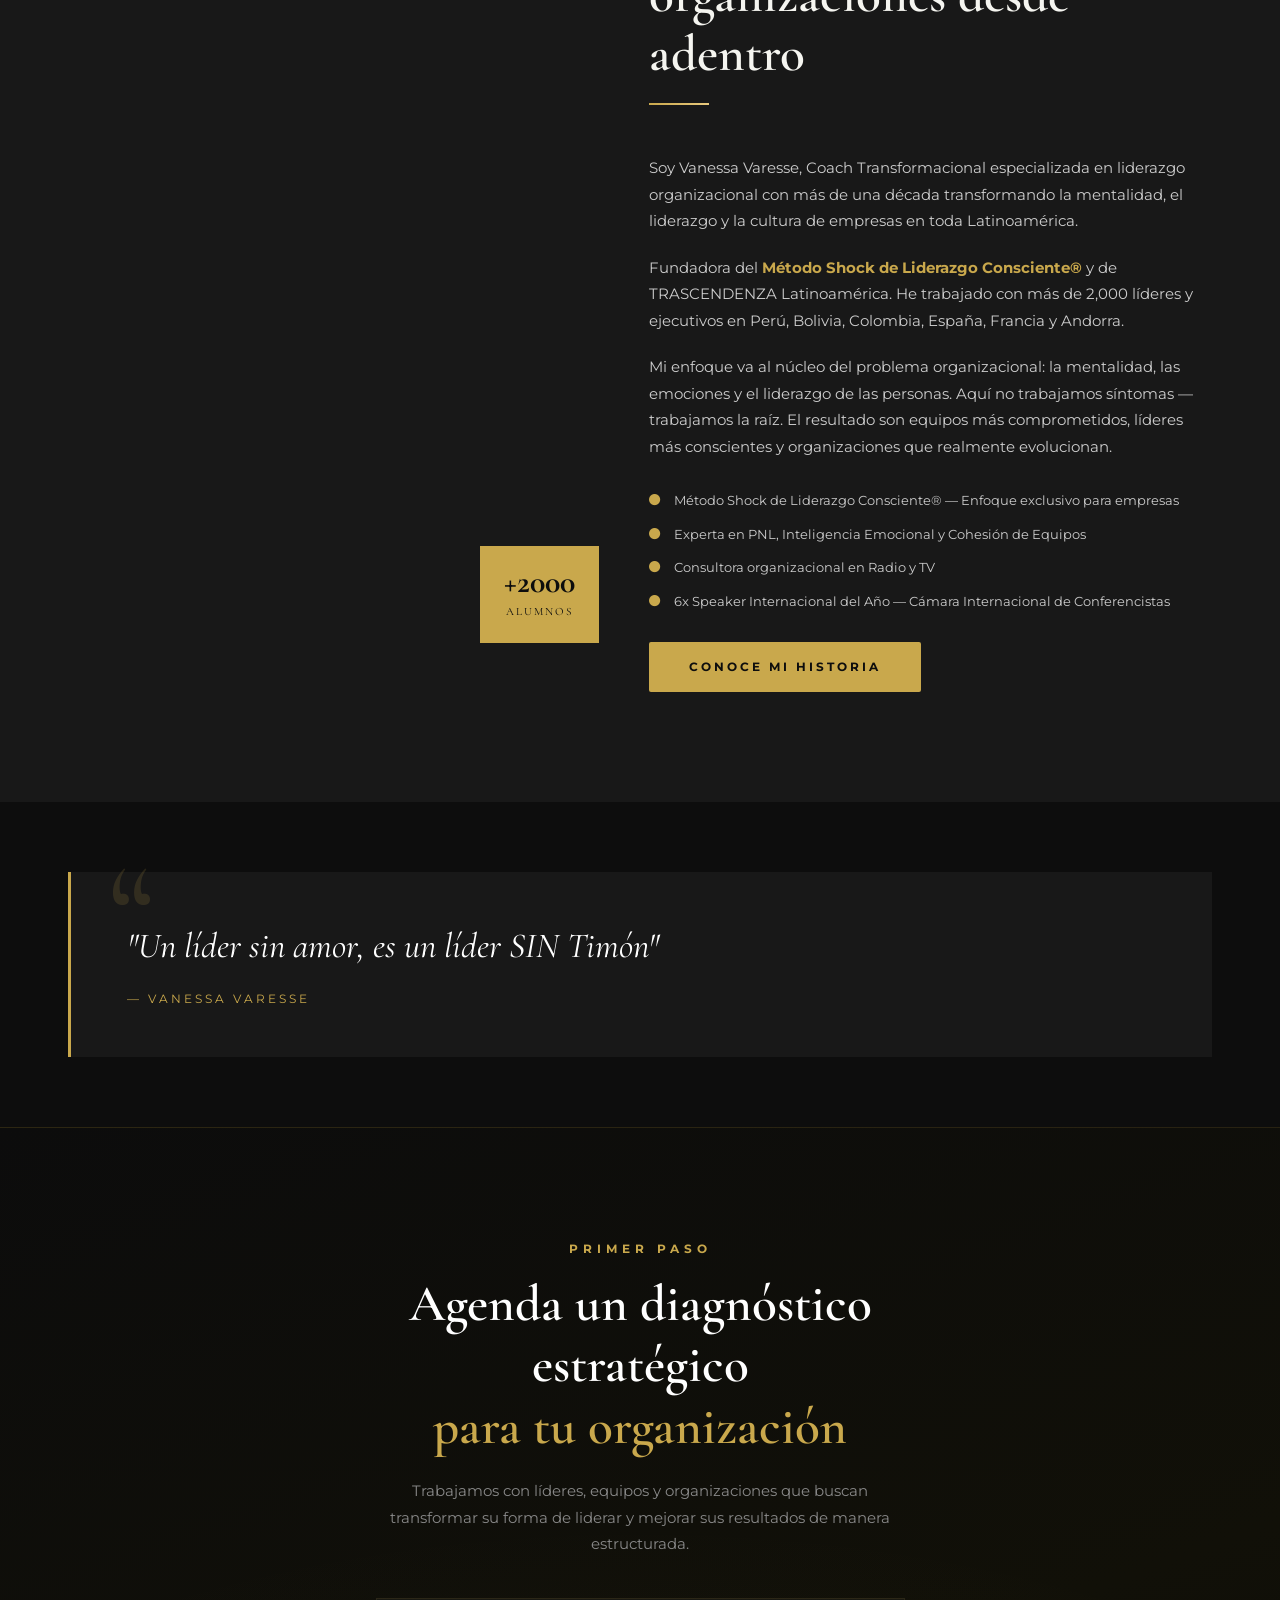
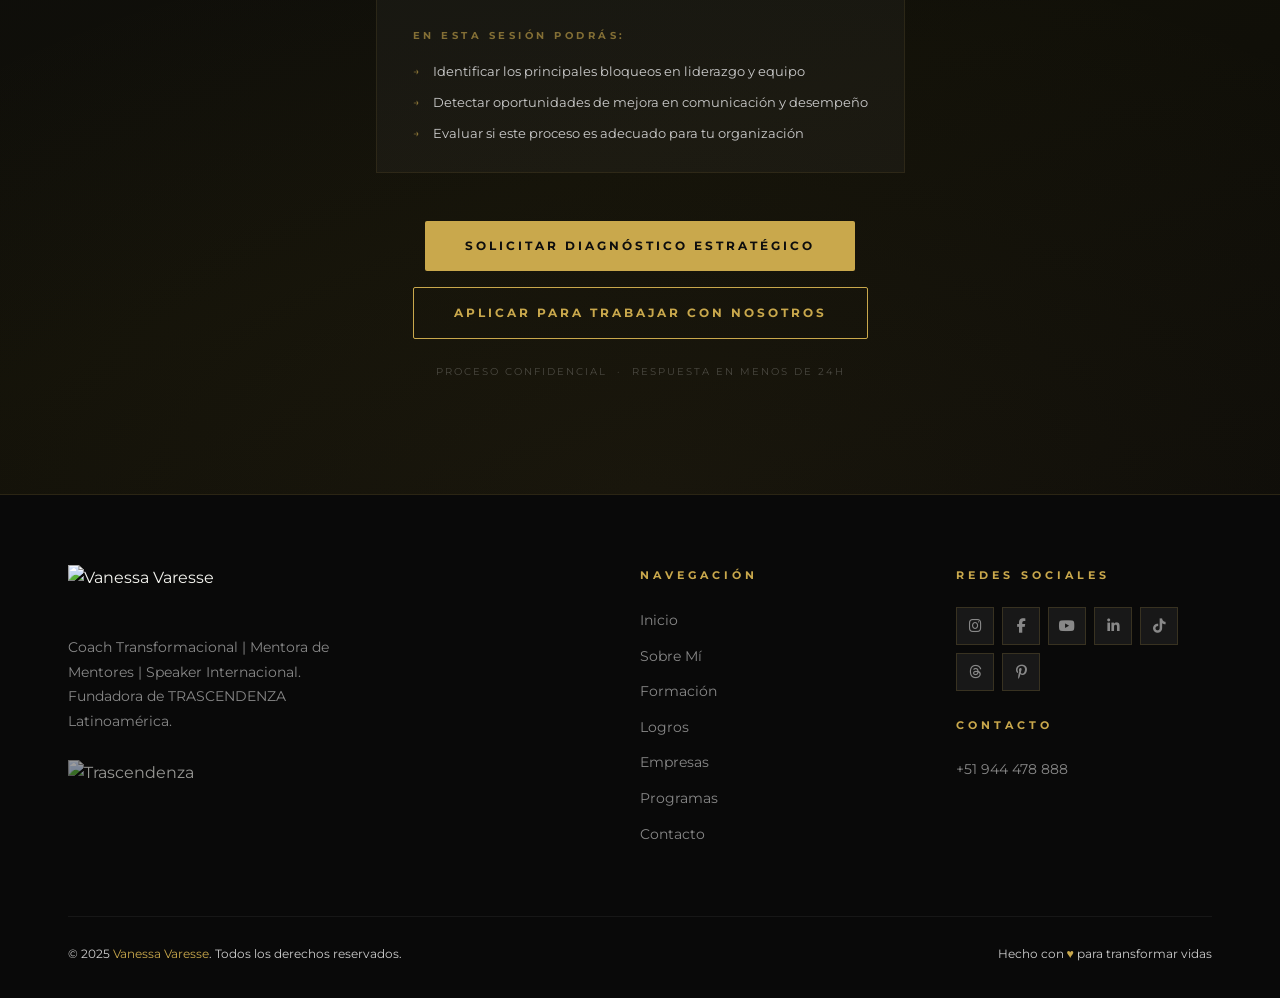
==== commit 7b543444: "cambie estructura de index" ====
--- a/index.html
+++ b/index.html
@@ -91,19 +91,19 @@
       <div class="stats-grid">
         <div class="stat-item fade-up delay-1">
           <h3 class="stat-counter" data-target="2000" data-suffix="+">2000+</h3>
-          <p>Ejecutivos que rompieron sus límites</p>
+          <p>Líderes Transformados en Latinoamérica</p>
         </div>
         <div class="stat-item fade-up delay-2">
-          <h3 class="stat-counter" data-target="11" data-suffix="+">11+</h3>
-          <p>Condecoraciones internacionales</p>
+          <h3 class="shimmer-text">↓40%</h3>
+          <p>Reducción del Estrés Laboral Reportada</p>
         </div>
         <div class="stat-item fade-up delay-3">
           <h3 class="stat-counter" data-target="6" data-suffix="+">6+</h3>
-          <p>Países con implementación del método</p>
+          <p>Países con Equipos Transformados</p>
         </div>
         <div class="stat-item fade-up delay-4">
-          <h3 class="stat-counter" data-target="6" data-suffix=" años">6 años</h3>
-          <p>Transformando liderazgo organizacional</p>
+          <h3 class="shimmer-text">+85%</h3>
+          <p>Mejora en Clima Organizacional</p>
         </div>
       </div>
 
@@ -236,64 +236,6 @@
 
   <div class="gold-separator"></div>
 
-  <!-- QUIÉN ES VANESSA (resumen) -->
-  <section class="section-padding bg-dark">
-    <div class="container">
-      <div class="about-grid">
-        <div class="about-photo fade-up">
-          <img src="https://res.cloudinary.com/drj4pwy9t/image/upload/v1775110331/imagen_4x_mrysig.webp" alt="Vanessa Varesse — Coach Transformacional" />
-          <div class="about-photo-badge">
-            <strong>+2000</strong>
-            <span>Alumnos</span>
-          </div>
-        </div>
-        <div class="about-text fade-up delay-2">
-          <span class="section-label">Sobre Mí</span>
-          <h2>La Coach que transforma<br /><span>vidas desde adentro</span></h2>
-          <div class="divider divider-left"></div>
-          <p>
-            Soy Vanessa Varesse, coach transformacional, mentora de mentores y speaker internacional con más de una década transformando la mentalidad y el liderazgo de ejecutivos y empresas en toda Latinoamérica.
-          </p>
-          <p>
-            Fundadora de la Escuela de Liderazgo Transformacional y Conciencia del Ser <strong style="color: var(--gold);">TRASCENDENZA Latinoamérica</strong>, he entrenado a más de 2,000 alumnos en Perú, Colombia, Bolivia, Brasil, Chile, Ecuador, Argentina, México, Paraguay, España, Italia, Suiza, Australia, Estados Unidos, Canadá, Costa Rica, Japón, República Dominicana.
-          </p>
-          <p>
-            Mi enfoque va más allá de las herramientas convencionales. Aquí trabajamos el renacer de tu identidad, la mentalidad ejecutiva y la inteligencia emocional para que tú y tu equipo lideren desde un lugar completamente nuevo.
-          </p>
-          <div class="about-roles">
-            <div class="about-role">
-              <i class="fas fa-circle"></i>
-              Coach Transformacional & Mentora de Mentores
-            </div>
-            <div class="about-role">
-              <i class="fas fa-circle"></i>
-              Experta en PNL, Habilidades Blandas y Ventas
-            </div>
-            <div class="about-role">
-              <i class="fas fa-circle"></i>
-              Consultora en Radio y TV
-            </div>
-            <div class="about-role">
-              <i class="fas fa-circle"></i>
-              6x Speaker del Año — Cámara Internacional de Conferencistas
-            </div>
-          </div>
-          <a href="sobre-mi.html" class="btn btn-gold">Conoce mi historia</a>
-        </div>
-      </div>
-    </div>
-  </section>
-
-  <!-- QUOTE -->
-  <section class="section-padding-sm">
-    <div class="container">
-      <div class="quote-block fade-up">
-        <p>"Un líder sin amor, es un líder SIN Timón"</p>
-        <cite>— Vanessa Varesse</cite>
-      </div>
-    </div>
-  </section>
-
   <!-- SERVICIOS B2B -->
   <section class="section-padding bg-dark" id="servicios">
     <div class="container">
@@ -388,22 +330,23 @@
       <!-- Footer CTA -->
       <div class="text-center" style="margin-top: 40px;">
         <a href="contacto.html" class="btn btn-gold">Solicitar diagnóstico organizacional</a>
-      </div>  
-
-    </div>
-  </section>
-<!-- TESTIMONIOS --> 
- <section class="section-padding testimonials-section" id="testimonios">
-   <div class="container"> <!-- Encabezado --> 
+      </div>
+
+    </div>
+  </section>
+
+  <!-- TESTIMONIOS -->
+  <section class="section-padding testimonials-section" id="testimonios">
+   <div class="container"> <!-- Encabezado -->
     <div class="text-center fade-up" style="margin-bottom: 64px;"> <span class="section-label">Resultados</span>
-       <h2 class="section-title">Resultados reales en <span>personas que lideran</span></h2> 
-       <div class="divider"></div> 
-       <p class="section-subtitle" style="margin: 0 auto;"> Experiencias de profesionales que han pasado por procesos de transformación y hoy lideran con mayor claridad, confianza y efectividad. </p> 
+       <h2 class="section-title">Resultados reales en <span>personas que lideran</span></h2>
+       <div class="divider"></div>
+       <p class="section-subtitle" style="margin: 0 auto;"> Experiencias de profesionales que han pasado por procesos de transformación y hoy lideran con mayor claridad, confianza y efectividad. </p>
       <p class="testimonials-proof">
       Profesionales de distintos sectores y países han pasado por este proceso, aplicando lo aprendido directamente en sus entornos de trabajo.
       </p>
       </div>
-      
+
        <!-- Tarjetas de testimonio -->
          <div class="testimonials-grid">
            <div class="testimonial-card fade-up delay-1">
@@ -412,20 +355,18 @@
               <div class="testimonial-author">
                  <div class="testimonial-author-info"> <strong>Gerente General</strong>
                    <span>Empresa de servicios — Perú</span>
-                   </div> 
+                   </div>
                   </div>
                  </div>
                  <div class="testimonial-card testimonial-card--highlighted fade-up delay-2"> <div class="testimonial-quote-mark">"
-                 
-                 </div> <blockquote class="testimonial-quote"> El proceso me permitió identificar patrones de conducta que limitaban mi capacidad de influencia. El impacto fue inmediato en la dinámica del equipo directivo. </blockquote> <div class="testimonial-author"> <div class="testimonial-author-info"> <strong>Directora de Recursos Humanos</strong> <span>Organización internacional — España</span> </div> </div> </div> <div class="testimonial-card fade-up delay-3"> <div class="testimonial-quote-mark">"</div> <blockquote class="testimonial-quote"> Llevaba años gestionando equipos. Fue aquí donde entendí que liderar empieza por entenderse a uno mismo. Los resultados operativos mejoraron en consecuencia. </blockquote> <div class="testimonial-author"> <div class="testimonial-author-info"> <strong>Director de Operaciones</strong> <span>Sector salud — Bolivia</span> </div> </div> </div> <div class="testimonial-card fade-up delay-4"> <div class="testimonial-quote-mark">"</div> <blockquote class="testimonial-quote"> El equipo pasó de trabajar con fricciones constantes a operar con una comunicación mucho más efectiva. La mejora fue estructural, no superficial. </blockquote> <div class="testimonial-author"> <div class="testimonial-author-info"> <strong>CEO</strong> <span>Empresa tecnológica — Colombia</span> </div> </div> </div> </div> <!-- Prueba visual --> <div class="visual-proof fade-up" style="margin-top: 80px;"> <p class="visual-proof-label">Procesos reales en entornos organizacionales activos</p> <div class="visual-proof-grid"> <div class="visual-proof-item"> <img src="https://res.cloudinary.com/drj4pwy9t/image/upload/f_auto,q_auto/v1775130017/vanessa_facilitando_taller_en_runway_7_guquj5.jpg" alt="Vanessa facilitando taller en Runway 7" loading="lazy" /> </div> <div class="visual-proof-item visual-proof-item--wide"> <img src="https://res.cloudinary.com/drj4pwy9t/image/upload/f_auto,q_auto/v1775130015/foto_importa-emprende_ecsuhc.png" alt="Programa Importa y Emprende" loading="lazy" /> </div> <div class="visual-proof-item"> <img src="https://res.cloudinary.com/drj4pwy9t/image/upload/f_auto,q_auto/v1775130015/grupo_haciendo_gesto_de_triangulo_en_taller_trascendenza_2017_ydbsgc.jpg" alt="Grupo en taller TRASCENDENZA" loading="lazy" /> </div> </div> <p class="visual-proof-note">Imágenes reales de sesiones y programas realizados con organizaciones en Perú, Colombia, Bolivia y España..</p> 
+
+                 </div> <blockquote class="testimonial-quote"> El proceso me permitió identificar patrones de conducta que limitaban mi capacidad de influencia. El impacto fue inmediato en la dinámica del equipo directivo. </blockquote> <div class="testimonial-author"> <div class="testimonial-author-info"> <strong>Directora de Recursos Humanos</strong> <span>Organización internacional — España</span> </div> </div> </div> <div class="testimonial-card fade-up delay-3"> <div class="testimonial-quote-mark">"</div> <blockquote class="testimonial-quote"> Llevaba años gestionando equipos. Fue aquí donde entendí que liderar empieza por entenderse a uno mismo. Los resultados operativos mejoraron en consecuencia. </blockquote> <div class="testimonial-author"> <div class="testimonial-author-info"> <strong>Director de Operaciones</strong> <span>Sector salud — Bolivia</span> </div> </div> </div> <div class="testimonial-card fade-up delay-4"> <div class="testimonial-quote-mark">"</div> <blockquote class="testimonial-quote"> El equipo pasó de trabajar con fricciones constantes a operar con una comunicación mucho más efectiva. La mejora fue estructural, no superficial. </blockquote> <div class="testimonial-author"> <div class="testimonial-author-info"> <strong>CEO</strong> <span>Empresa tecnológica — Colombia</span> </div> </div> </div> </div> <!-- Prueba visual --> <div class="visual-proof fade-up" style="margin-top: 80px;"> <p class="visual-proof-label">Procesos reales en entornos organizacionales activos</p> <div class="visual-proof-grid"> <div class="visual-proof-item"> <img src="https://res.cloudinary.com/drj4pwy9t/image/upload/f_auto,q_auto/v1775130017/vanessa_facilitando_taller_en_runway_7_guquj5.jpg" alt="Vanessa facilitando taller en Runway 7" loading="lazy" /> </div> <div class="visual-proof-item visual-proof-item--wide"> <img src="https://res.cloudinary.com/drj4pwy9t/image/upload/f_auto,q_auto/v1775130015/foto_importa-emprende_ecsuhc.png" alt="Programa Importa y Emprende" loading="lazy" /> </div> <div class="visual-proof-item"> <img src="https://res.cloudinary.com/drj4pwy9t/image/upload/f_auto,q_auto/v1775130015/grupo_haciendo_gesto_de_triangulo_en_taller_trascendenza_2017_ydbsgc.jpg" alt="Grupo en taller TRASCENDENZA" loading="lazy" /> </div> </div> <p class="visual-proof-note">Imágenes reales de sesiones y programas realizados con organizaciones en Perú, Colombia, Bolivia y España..</p>
                  <p class="testimonials-closing">
 Estos resultados no son casuales, son consecuencia de un proceso estructurado aplicado en contextos reales.
 </p>
 </div>
- </div> 
-</section>
-
-
+ </div>
+  </section>
 
   <!-- LOGROS HIGHLIGHT -->
   <section class="section-padding">
@@ -460,6 +401,66 @@
       </div>
       <div class="text-center" style="margin-top: 48px;">
         <a href="logros.html" class="btn btn-outline">Ver todos los Logros</a>
+      </div>
+    </div>
+  </section>
+
+  <div class="gold-separator"></div>
+
+  <!-- QUIÉN ES VANESSA (resumen) -->
+  <section class="section-padding bg-dark">
+    <div class="container">
+      <div class="about-grid">
+        <div class="about-photo fade-up">
+          <img src="https://res.cloudinary.com/drj4pwy9t/image/upload/v1775110331/imagen_4x_mrysig.webp" alt="Vanessa Varesse — Coach Transformacional" />
+          <div class="about-photo-badge">
+            <strong>+2000</strong>
+            <span>Alumnos</span>
+          </div>
+        </div>
+        <div class="about-text fade-up delay-2">
+          <span class="section-label">Sobre Mí</span>
+          <h2>La experta que transforma<br /><span>organizaciones desde adentro</span></h2>
+          <div class="divider divider-left"></div>
+          <p>
+            Soy Vanessa Varesse, Coach Transformacional especializada en liderazgo organizacional con más de una década transformando la mentalidad, el liderazgo y la cultura de empresas en toda Latinoamérica.
+          </p>
+          <p>
+            Fundadora del <strong style="color:var(--gold)">Método Shock de Liderazgo Consciente®</strong> y de TRASCENDENZA Latinoamérica. He trabajado con más de 2,000 líderes y ejecutivos en Perú, Bolivia, Colombia, España, Francia y Andorra.
+          </p>
+          <p>
+            Mi enfoque va al núcleo del problema organizacional: la mentalidad, las emociones y el liderazgo de las personas. Aquí no trabajamos síntomas — trabajamos la raíz. El resultado son equipos más comprometidos, líderes más conscientes y organizaciones que realmente evolucionan.
+          </p>
+          <div class="about-roles">
+            <div class="about-role">
+              <i class="fas fa-circle"></i>
+              Método Shock de Liderazgo Consciente® — Enfoque exclusivo para empresas
+            </div>
+            <div class="about-role">
+              <i class="fas fa-circle"></i>
+              Experta en PNL, Inteligencia Emocional y Cohesión de Equipos
+            </div>
+            <div class="about-role">
+              <i class="fas fa-circle"></i>
+              Consultora organizacional en Radio y TV
+            </div>
+            <div class="about-role">
+              <i class="fas fa-circle"></i>
+              6x Speaker Internacional del Año — Cámara Internacional de Conferencistas
+            </div>
+          </div>
+          <a href="sobre-mi.html" class="btn btn-gold">Conoce mi historia</a>
+        </div>
+      </div>
+    </div>
+  </section>
+
+  <!-- QUOTE -->
+  <section class="section-padding-sm">
+    <div class="container">
+      <div class="quote-block fade-up">
+        <p>"Un líder sin amor, es un líder SIN Timón"</p>
+        <cite>— Vanessa Varesse</cite>
       </div>
     </div>
   </section>
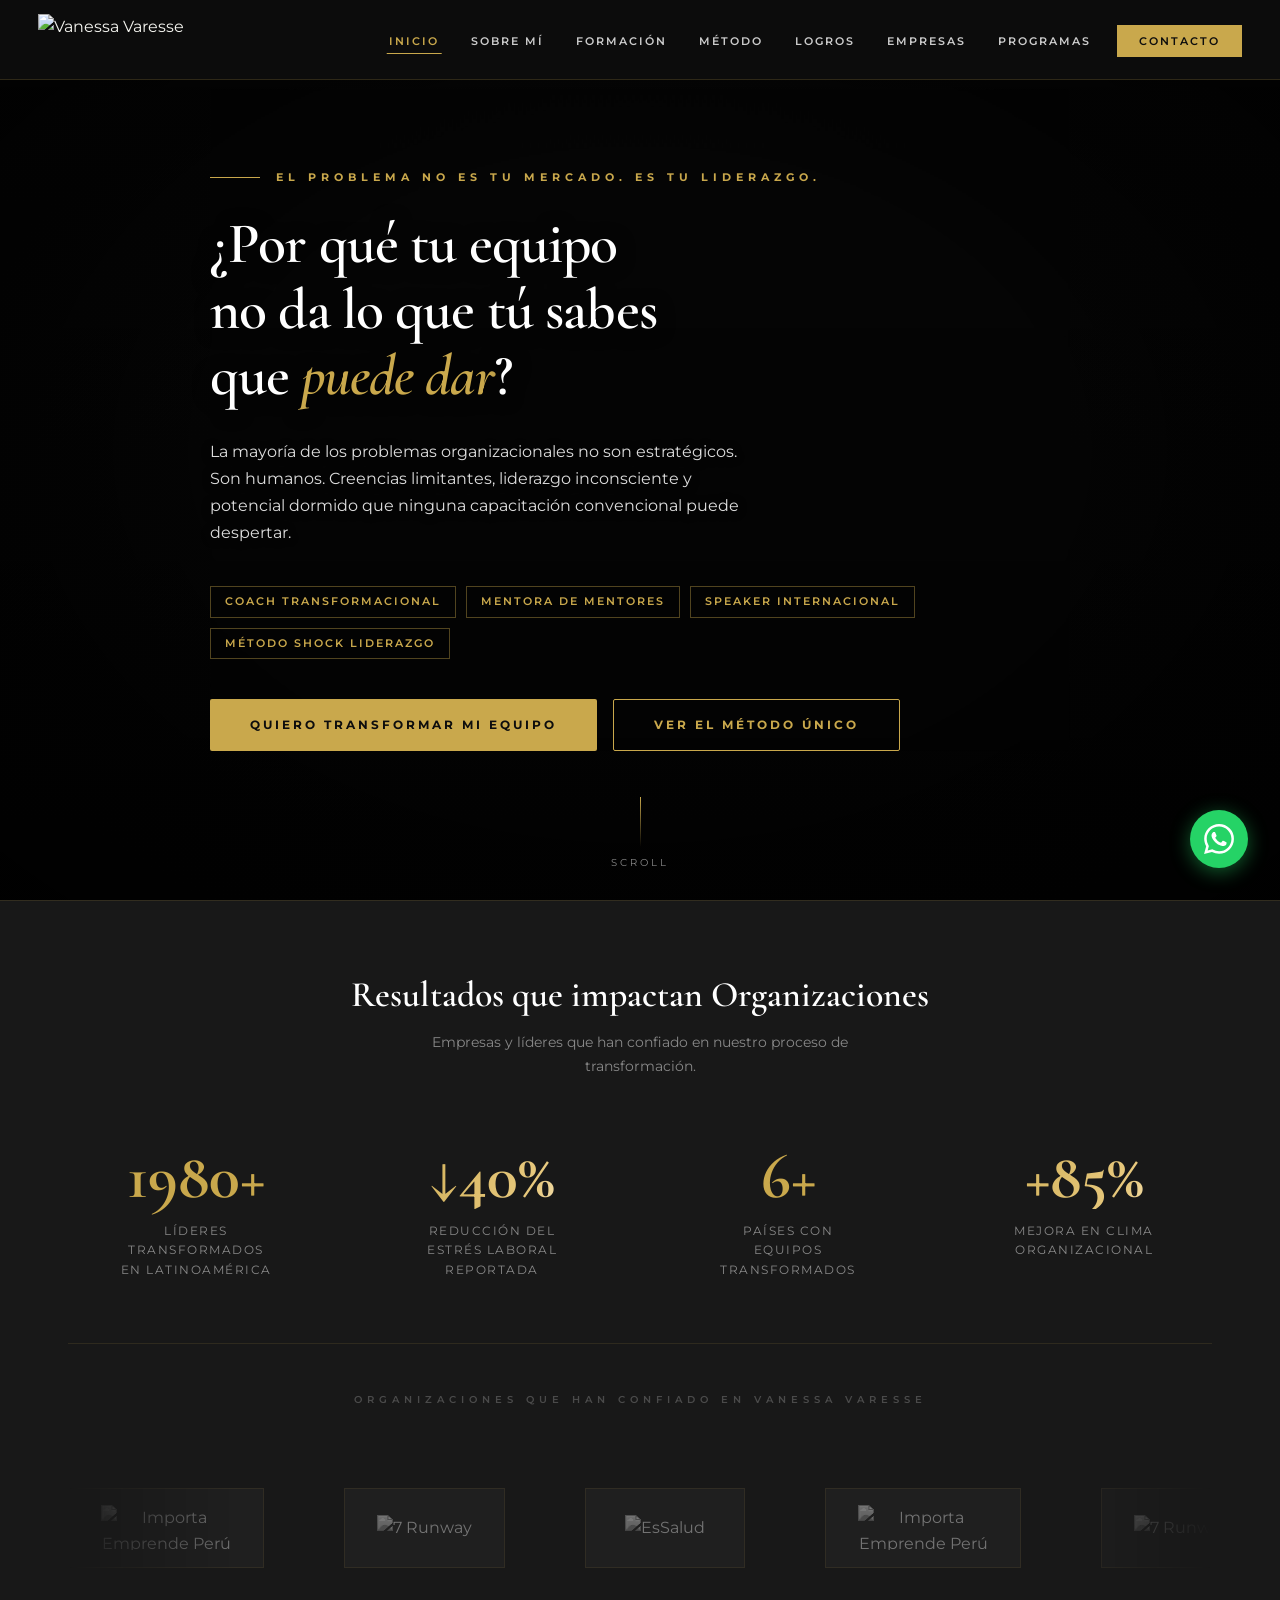
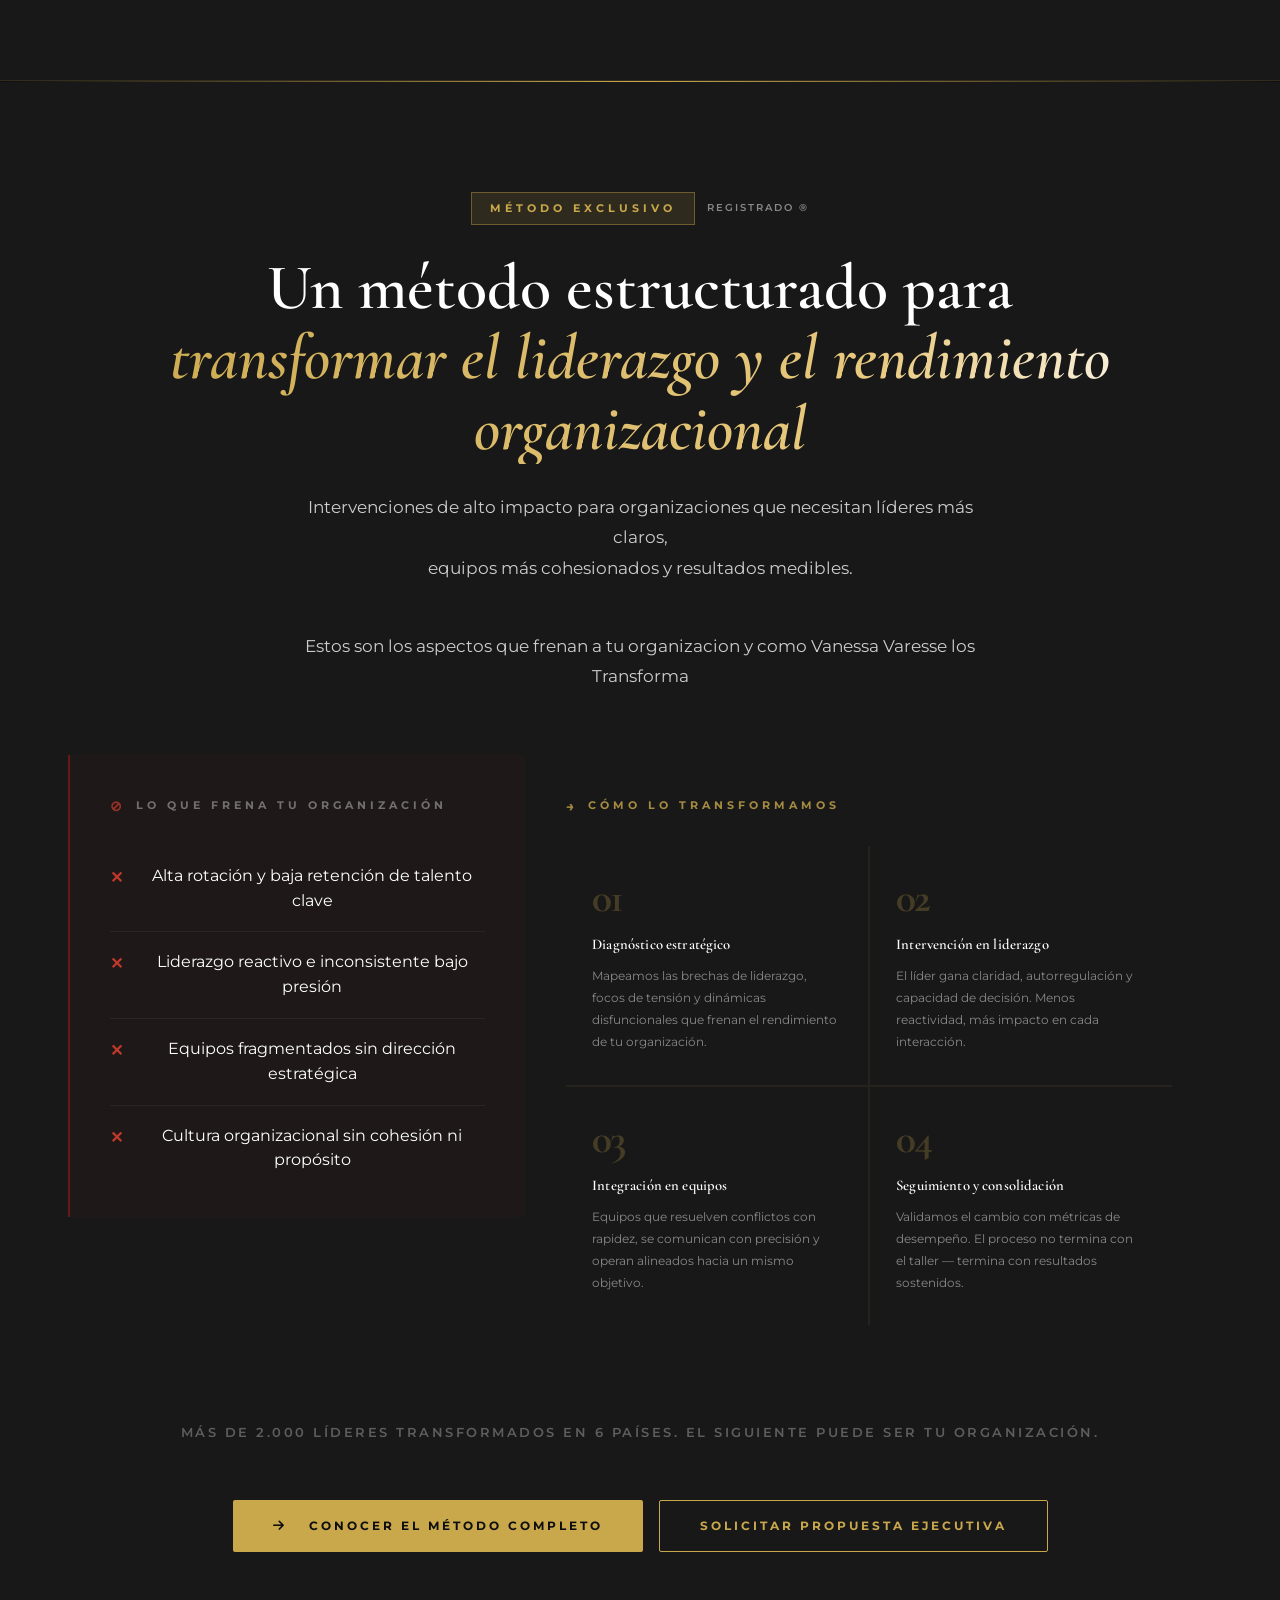
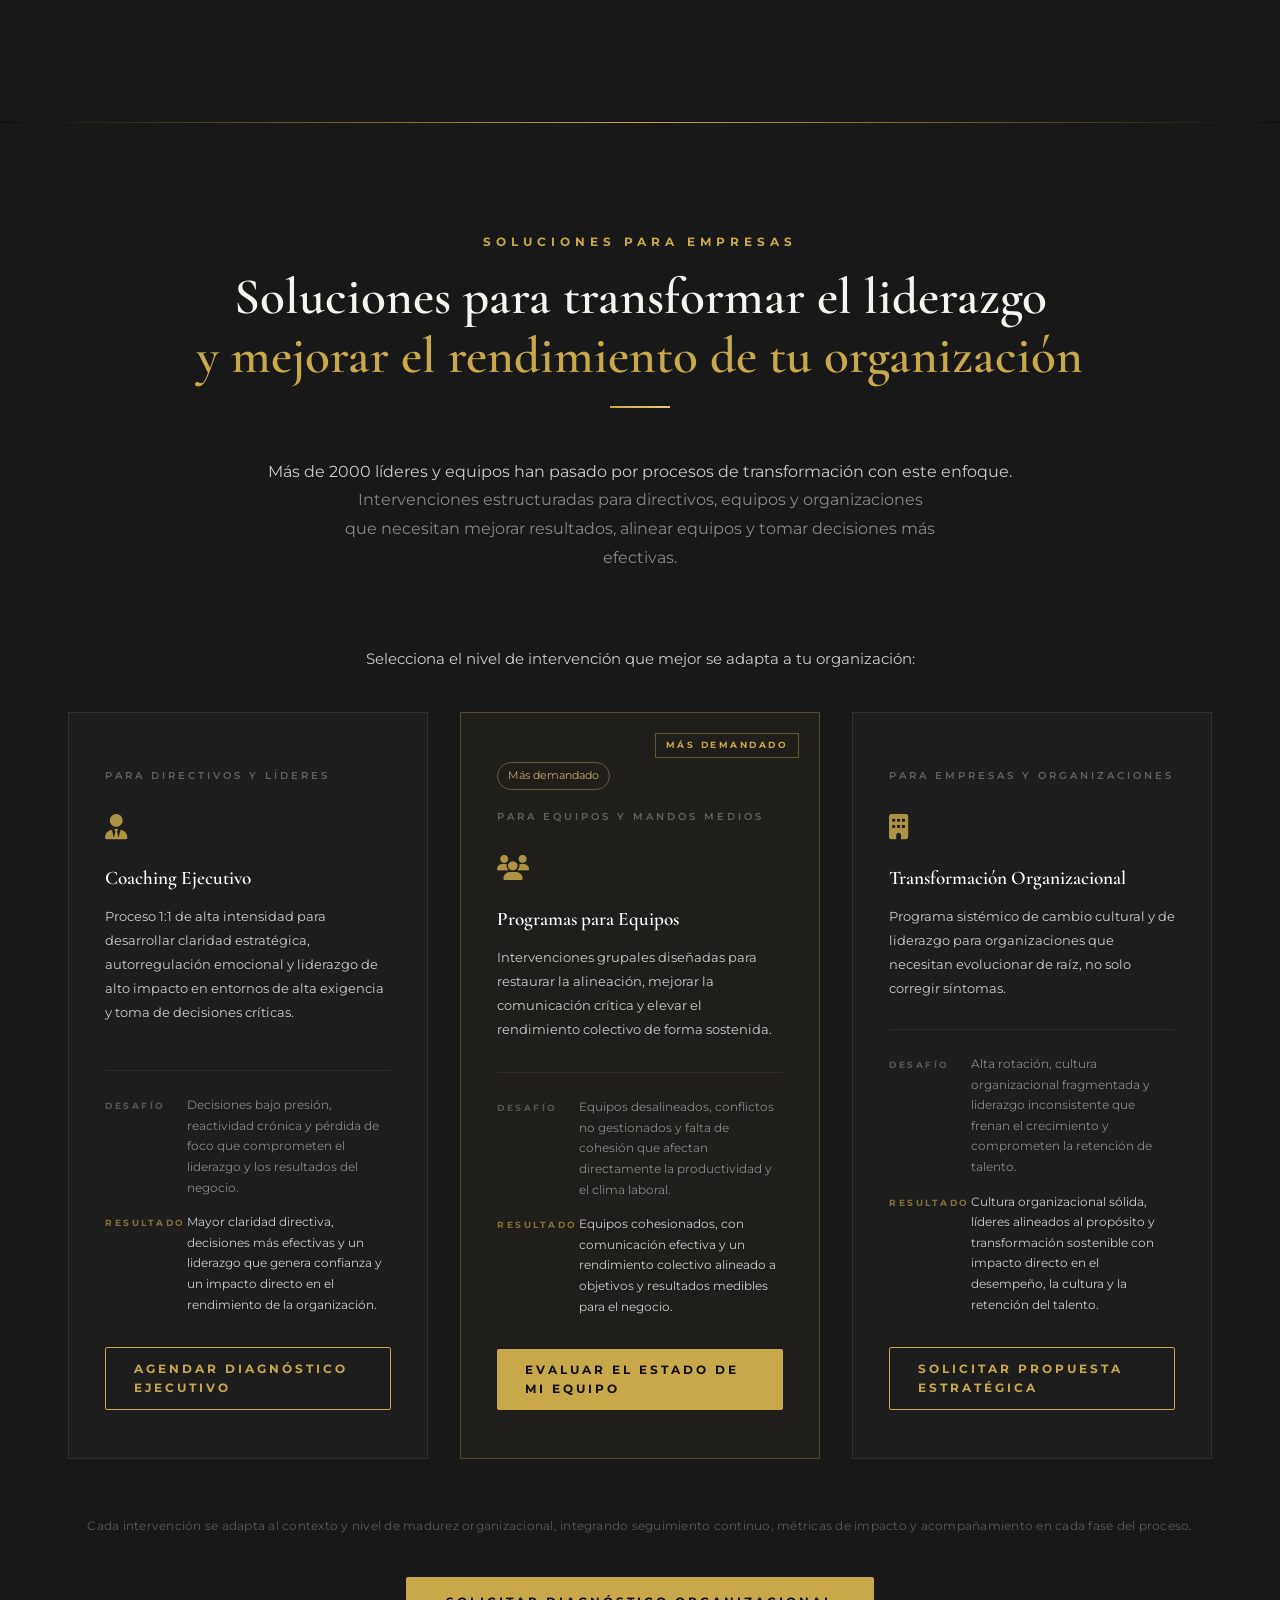
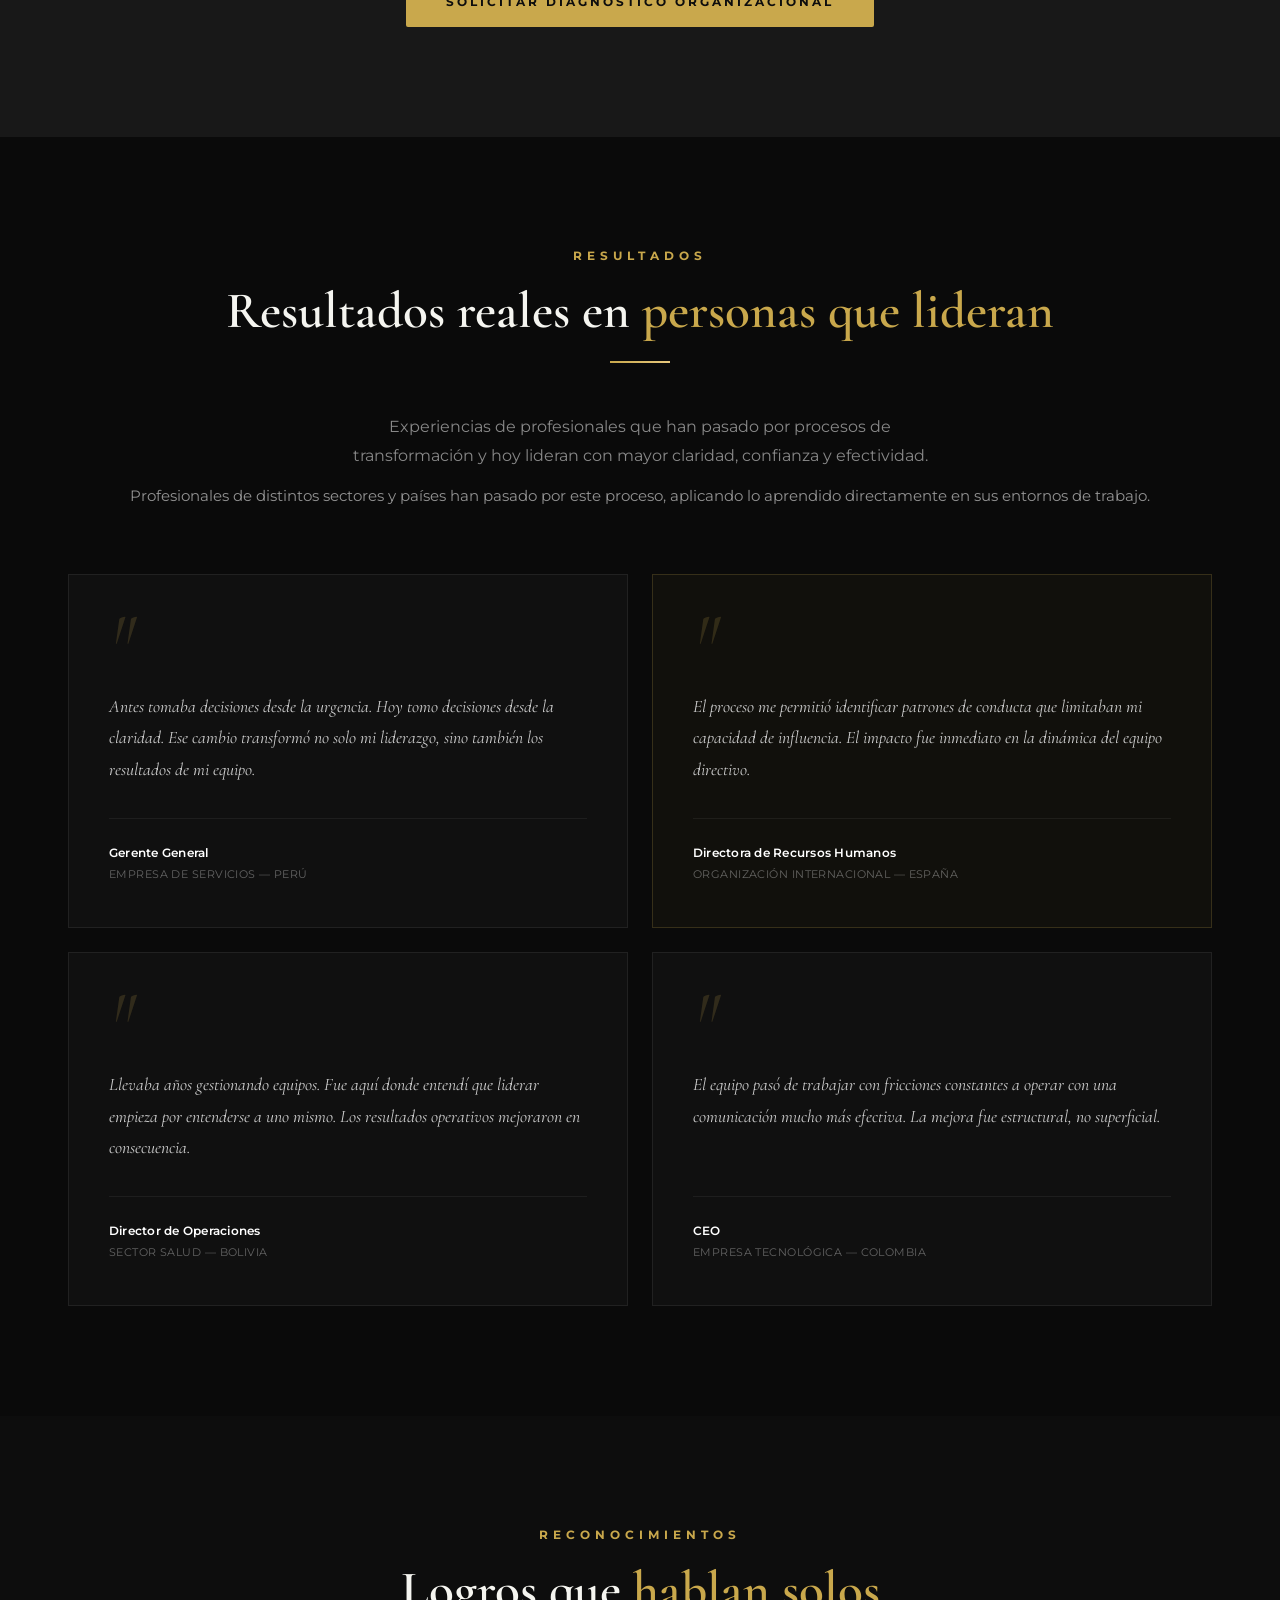
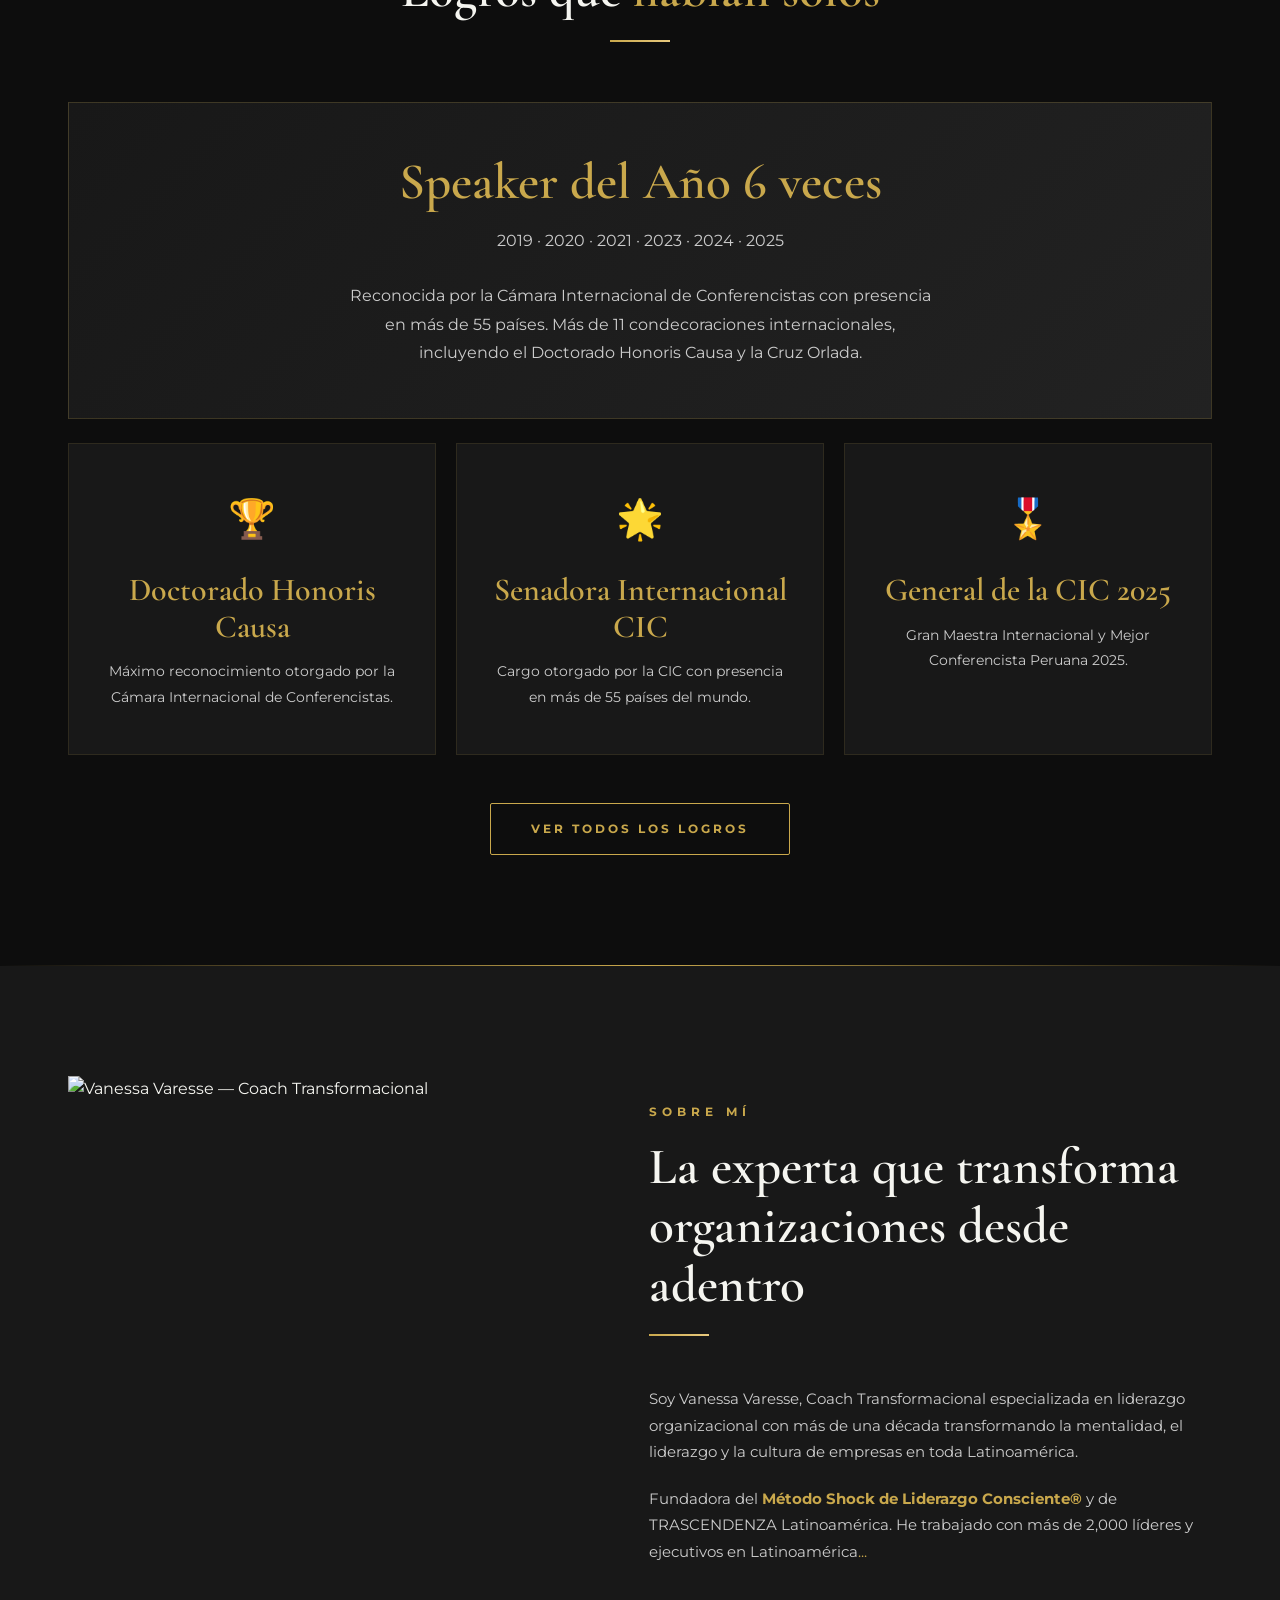
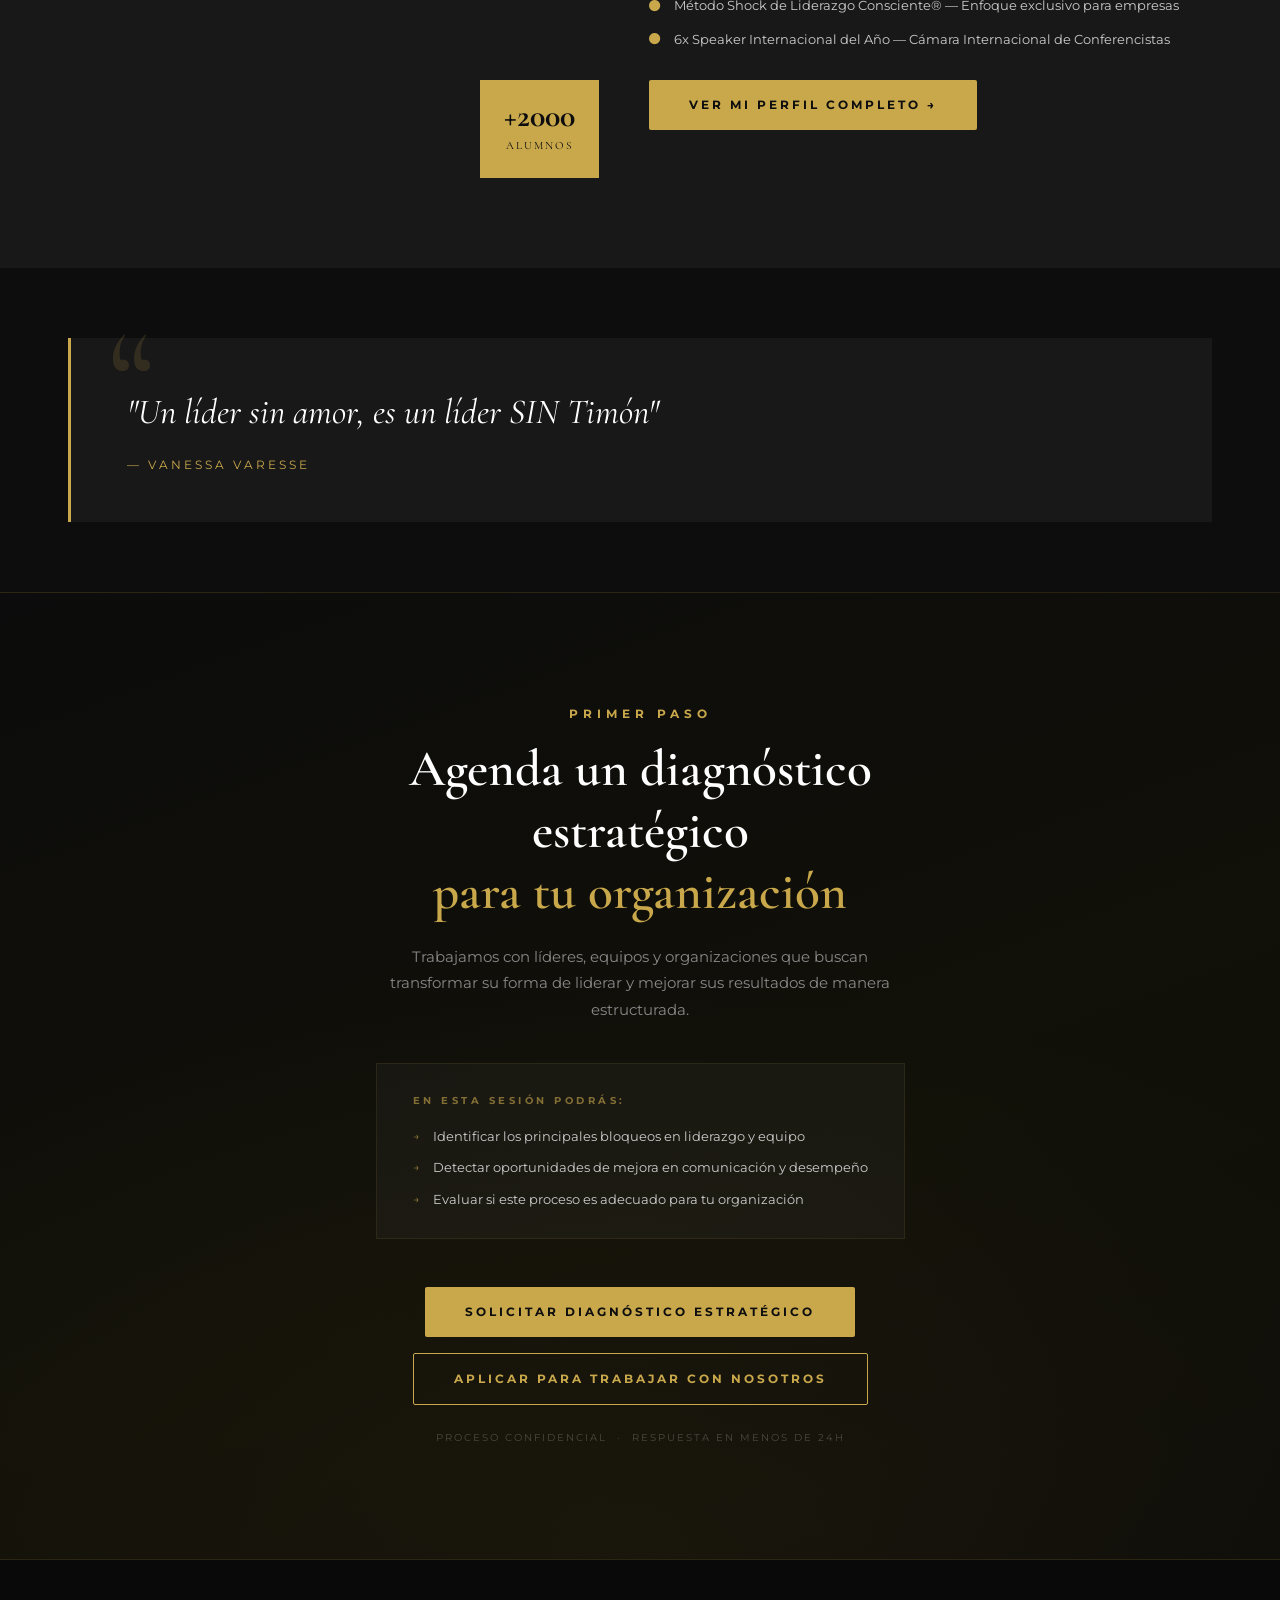
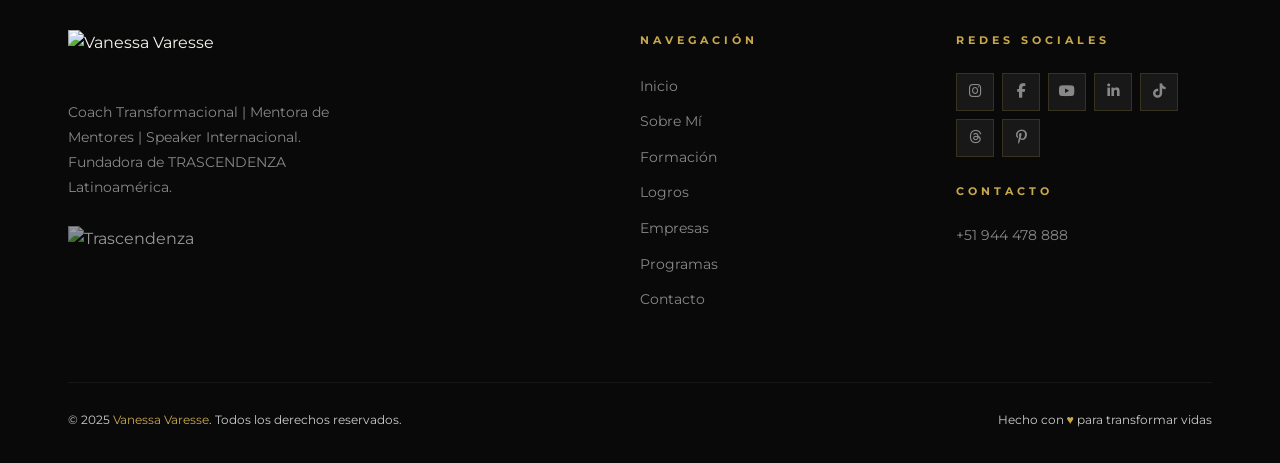
==== commit 3c434e65: "trunque texto de seccion vanessa mejore carrousell de logos y quite fotos del index" ====
--- a/index.html
+++ b/index.html
@@ -10,6 +10,62 @@
   <link href="https://fonts.googleapis.com/css2?family=Cormorant+Garamond:ital,wght@0,400;0,600;0,700;1,400;1,600&family=Montserrat:wght@400;500;600;700&display=swap" rel="stylesheet" />
   <link rel="stylesheet" href="https://cdnjs.cloudflare.com/ajax/libs/font-awesome/6.5.0/css/all.min.css" />
   <link rel="stylesheet" href="css/styles.css" />
+  <style>
+    .logos-marquee-wrapper {
+      overflow: hidden;
+      width: 100%;
+      padding: 40px 0;
+      position: relative;
+      mask-image: linear-gradient(to right, transparent 0%, black 15%, black 85%, transparent 100%);
+      -webkit-mask-image: linear-gradient(to right, transparent 0%, black 15%, black 85%, transparent 100%);
+    }
+    .logos-marquee-track {
+      display: flex;
+      align-items: center;
+      gap: 80px;
+      width: max-content;
+      animation: marqueeScroll 18s linear infinite;
+    }
+    .logos-marquee-track:hover { animation-play-state: paused; }
+    @keyframes marqueeScroll {
+      0%   { transform: translateX(0); }
+      100% { transform: translateX(-33.333%); }
+    }
+    .logo-item {
+      flex-shrink: 0;
+      display: flex;
+      align-items: center;
+      justify-content: center;
+      padding: 16px 32px;
+      background: rgba(255,255,255,0.03);
+      border: 1px solid rgba(201,168,76,0.1);
+      transition: all 0.4s ease;
+      min-width: 160px;
+      height: 80px;
+    }
+    .logo-item:hover {
+      border-color: rgba(201,168,76,0.35);
+      background: rgba(201,168,76,0.05);
+    }
+    .logo-item img {
+      max-height: 45px;
+      max-width: 130px;
+      width: auto;
+      object-fit: contain;
+      filter: grayscale(100%) brightness(0.7);
+      opacity: 0.6;
+      transition: all 0.4s ease;
+    }
+    .logo-item:hover img {
+      filter: grayscale(0%) brightness(1);
+      opacity: 1;
+    }
+    @media (max-width: 768px) {
+      .logos-marquee-track { gap: 40px; }
+      .logo-item { min-width: 120px; height: 65px; padding: 12px 20px; }
+      .logo-item img { max-height: 35px; max-width: 100px; }
+    }
+  </style>
 </head>
 <body>
 
@@ -110,19 +166,39 @@
       <!-- Logos -->
       <div class="stats-logos-wrap fade-up delay-2">
         <span class="stats-logos-label">Organizaciones que han confiado en Vanessa Varesse</span>
-        <div class="stats-logos-grid">
-          <a href="empresas-alumnos.html" class="stats-logo-item" aria-label="Importa y Emprende Perú">
-            <img src="https://res.cloudinary.com/drj4pwy9t/image/upload/f_auto,q_auto/v1775118885/logo_importa_y_emprende_peru_ycvnof.png"
-                 alt="Importa y Emprende Perú" loading="lazy" />
-          </a>
-          <a href="empresas-alumnos.html" class="stats-logo-item" aria-label="7 Runway">
-            <img src="https://res.cloudinary.com/drj4pwy9t/image/upload/f_auto,q_auto/v1775118885/7runway_eorwi9.png"
-                 alt="7 Runway" loading="lazy" />
-          </a>
-          <a href="empresas-alumnos.html" class="stats-logo-item" aria-label="EsSalud">
-            <img src="https://res.cloudinary.com/drj4pwy9t/image/upload/f_auto,q_auto/v1775118885/logo-essalud_trt80t.jpg"
-                 alt="EsSalud" loading="lazy" />
-          </a>
+        <div class="logos-marquee-wrapper">
+          <div class="logos-marquee-track">
+            <!-- Set 1 -->
+            <div class="logo-item">
+              <img src="https://res.cloudinary.com/drj4pwy9t/image/upload/logo_importa_y_emprende_peru_ycvnof.png" alt="Importa Emprende Perú" />
+            </div>
+            <div class="logo-item">
+              <img src="https://res.cloudinary.com/drj4pwy9t/image/upload/7runway_eorwi9.png" alt="7 Runway" />
+            </div>
+            <div class="logo-item">
+              <img src="https://res.cloudinary.com/drj4pwy9t/image/upload/logo-essalud_trt80t.jpg" alt="EsSalud" />
+            </div>
+            <!-- Set 2 — duplicado para loop infinito -->
+            <div class="logo-item">
+              <img src="https://res.cloudinary.com/drj4pwy9t/image/upload/logo_importa_y_emprende_peru_ycvnof.png" alt="Importa Emprende Perú" />
+            </div>
+            <div class="logo-item">
+              <img src="https://res.cloudinary.com/drj4pwy9t/image/upload/7runway_eorwi9.png" alt="7 Runway" />
+            </div>
+            <div class="logo-item">
+              <img src="https://res.cloudinary.com/drj4pwy9t/image/upload/logo-essalud_trt80t.jpg" alt="EsSalud" />
+            </div>
+            <!-- Set 3 — tercer duplicado para suavidad -->
+            <div class="logo-item">
+              <img src="https://res.cloudinary.com/drj4pwy9t/image/upload/logo_importa_y_emprende_peru_ycvnof.png" alt="Importa Emprende Perú" />
+            </div>
+            <div class="logo-item">
+              <img src="https://res.cloudinary.com/drj4pwy9t/image/upload/7runway_eorwi9.png" alt="7 Runway" />
+            </div>
+            <div class="logo-item">
+              <img src="https://res.cloudinary.com/drj4pwy9t/image/upload/logo-essalud_trt80t.jpg" alt="EsSalud" />
+            </div>
+          </div>
         </div>
       </div>
 
@@ -360,12 +436,8 @@
                  </div>
                  <div class="testimonial-card testimonial-card--highlighted fade-up delay-2"> <div class="testimonial-quote-mark">"
 
-                 </div> <blockquote class="testimonial-quote"> El proceso me permitió identificar patrones de conducta que limitaban mi capacidad de influencia. El impacto fue inmediato en la dinámica del equipo directivo. </blockquote> <div class="testimonial-author"> <div class="testimonial-author-info"> <strong>Directora de Recursos Humanos</strong> <span>Organización internacional — España</span> </div> </div> </div> <div class="testimonial-card fade-up delay-3"> <div class="testimonial-quote-mark">"</div> <blockquote class="testimonial-quote"> Llevaba años gestionando equipos. Fue aquí donde entendí que liderar empieza por entenderse a uno mismo. Los resultados operativos mejoraron en consecuencia. </blockquote> <div class="testimonial-author"> <div class="testimonial-author-info"> <strong>Director de Operaciones</strong> <span>Sector salud — Bolivia</span> </div> </div> </div> <div class="testimonial-card fade-up delay-4"> <div class="testimonial-quote-mark">"</div> <blockquote class="testimonial-quote"> El equipo pasó de trabajar con fricciones constantes a operar con una comunicación mucho más efectiva. La mejora fue estructural, no superficial. </blockquote> <div class="testimonial-author"> <div class="testimonial-author-info"> <strong>CEO</strong> <span>Empresa tecnológica — Colombia</span> </div> </div> </div> </div> <!-- Prueba visual --> <div class="visual-proof fade-up" style="margin-top: 80px;"> <p class="visual-proof-label">Procesos reales en entornos organizacionales activos</p> <div class="visual-proof-grid"> <div class="visual-proof-item"> <img src="https://res.cloudinary.com/drj4pwy9t/image/upload/f_auto,q_auto/v1775130017/vanessa_facilitando_taller_en_runway_7_guquj5.jpg" alt="Vanessa facilitando taller en Runway 7" loading="lazy" /> </div> <div class="visual-proof-item visual-proof-item--wide"> <img src="https://res.cloudinary.com/drj4pwy9t/image/upload/f_auto,q_auto/v1775130015/foto_importa-emprende_ecsuhc.png" alt="Programa Importa y Emprende" loading="lazy" /> </div> <div class="visual-proof-item"> <img src="https://res.cloudinary.com/drj4pwy9t/image/upload/f_auto,q_auto/v1775130015/grupo_haciendo_gesto_de_triangulo_en_taller_trascendenza_2017_ydbsgc.jpg" alt="Grupo en taller TRASCENDENZA" loading="lazy" /> </div> </div> <p class="visual-proof-note">Imágenes reales de sesiones y programas realizados con organizaciones en Perú, Colombia, Bolivia y España..</p>
-                 <p class="testimonials-closing">
-Estos resultados no son casuales, son consecuencia de un proceso estructurado aplicado en contextos reales.
-</p>
-</div>
- </div>
+                 </div> <blockquote class="testimonial-quote"> El proceso me permitió identificar patrones de conducta que limitaban mi capacidad de influencia. El impacto fue inmediato en la dinámica del equipo directivo. </blockquote> <div class="testimonial-author"> <div class="testimonial-author-info"> <strong>Directora de Recursos Humanos</strong> <span>Organización internacional — España</span> </div> </div> </div> <div class="testimonial-card fade-up delay-3"> <div class="testimonial-quote-mark">"</div> <blockquote class="testimonial-quote"> Llevaba años gestionando equipos. Fue aquí donde entendí que liderar empieza por entenderse a uno mismo. Los resultados operativos mejoraron en consecuencia. </blockquote> <div class="testimonial-author"> <div class="testimonial-author-info"> <strong>Director de Operaciones</strong> <span>Sector salud — Bolivia</span> </div> </div> </div> <div class="testimonial-card fade-up delay-4"> <div class="testimonial-quote-mark">"</div> <blockquote class="testimonial-quote"> El equipo pasó de trabajar con fricciones constantes a operar con una comunicación mucho más efectiva. La mejora fue estructural, no superficial. </blockquote> <div class="testimonial-author"> <div class="testimonial-author-info"> <strong>CEO</strong> <span>Empresa tecnológica — Colombia</span> </div> </div> </div> </div>
+  </div>
   </section>
 
   <!-- LOGROS HIGHLIGHT -->
@@ -425,12 +497,7 @@
           <p>
             Soy Vanessa Varesse, Coach Transformacional especializada en liderazgo organizacional con más de una década transformando la mentalidad, el liderazgo y la cultura de empresas en toda Latinoamérica.
           </p>
-          <p>
-            Fundadora del <strong style="color:var(--gold)">Método Shock de Liderazgo Consciente®</strong> y de TRASCENDENZA Latinoamérica. He trabajado con más de 2,000 líderes y ejecutivos en Perú, Bolivia, Colombia, España, Francia y Andorra.
-          </p>
-          <p>
-            Mi enfoque va al núcleo del problema organizacional: la mentalidad, las emociones y el liderazgo de las personas. Aquí no trabajamos síntomas — trabajamos la raíz. El resultado son equipos más comprometidos, líderes más conscientes y organizaciones que realmente evolucionan.
-          </p>
+          <p>Fundadora del <strong style="color:var(--gold)">Método Shock de Liderazgo Consciente®</strong> y de TRASCENDENZA Latinoamérica. He trabajado con más de 2,000 líderes y ejecutivos en Latinoamérica<span style="color:var(--gold)">...</span></p>
           <div class="about-roles">
             <div class="about-role">
               <i class="fas fa-circle"></i>
@@ -438,18 +505,10 @@
             </div>
             <div class="about-role">
               <i class="fas fa-circle"></i>
-              Experta en PNL, Inteligencia Emocional y Cohesión de Equipos
-            </div>
-            <div class="about-role">
-              <i class="fas fa-circle"></i>
-              Consultora organizacional en Radio y TV
-            </div>
-            <div class="about-role">
-              <i class="fas fa-circle"></i>
               6x Speaker Internacional del Año — Cámara Internacional de Conferencistas
             </div>
           </div>
-          <a href="sobre-mi.html" class="btn btn-gold">Conoce mi historia</a>
+          <a href="sobre-mi.html" class="btn btn-gold">Ver mi perfil completo →</a>
         </div>
       </div>
     </div>
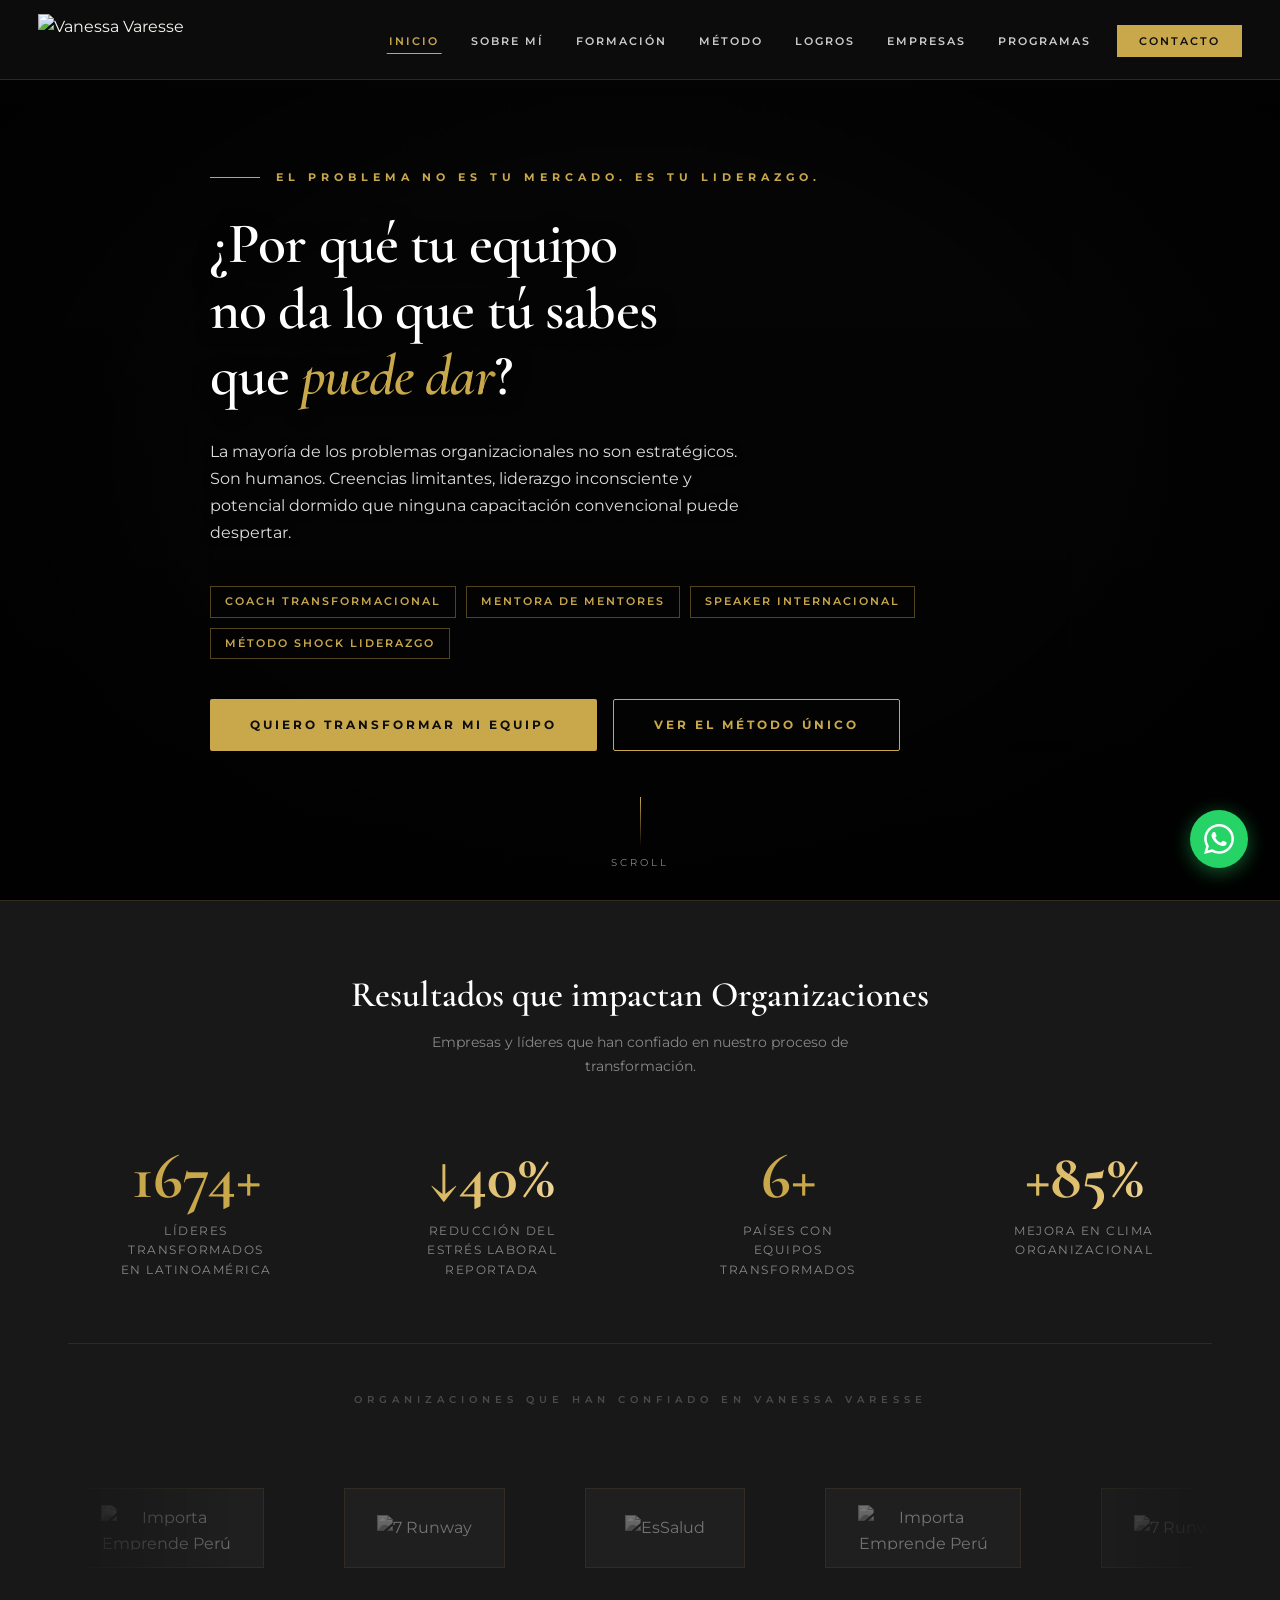
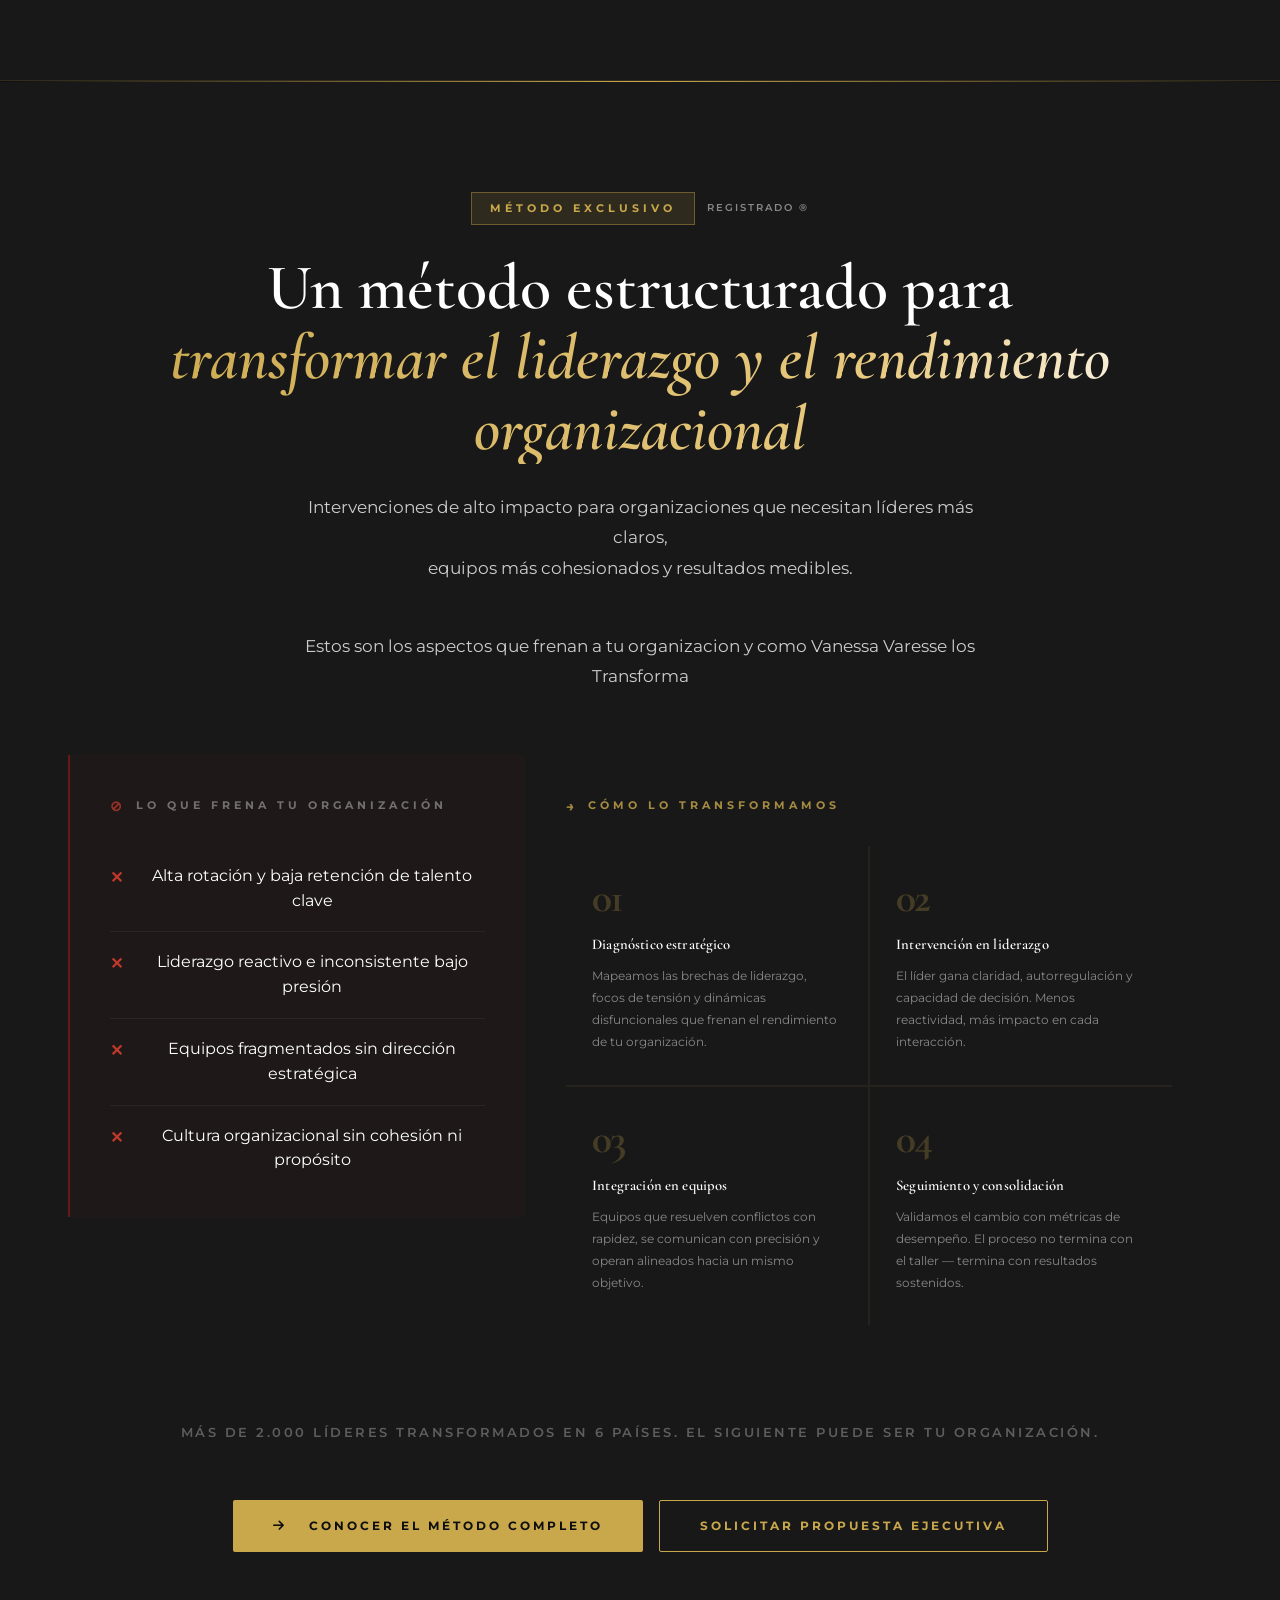
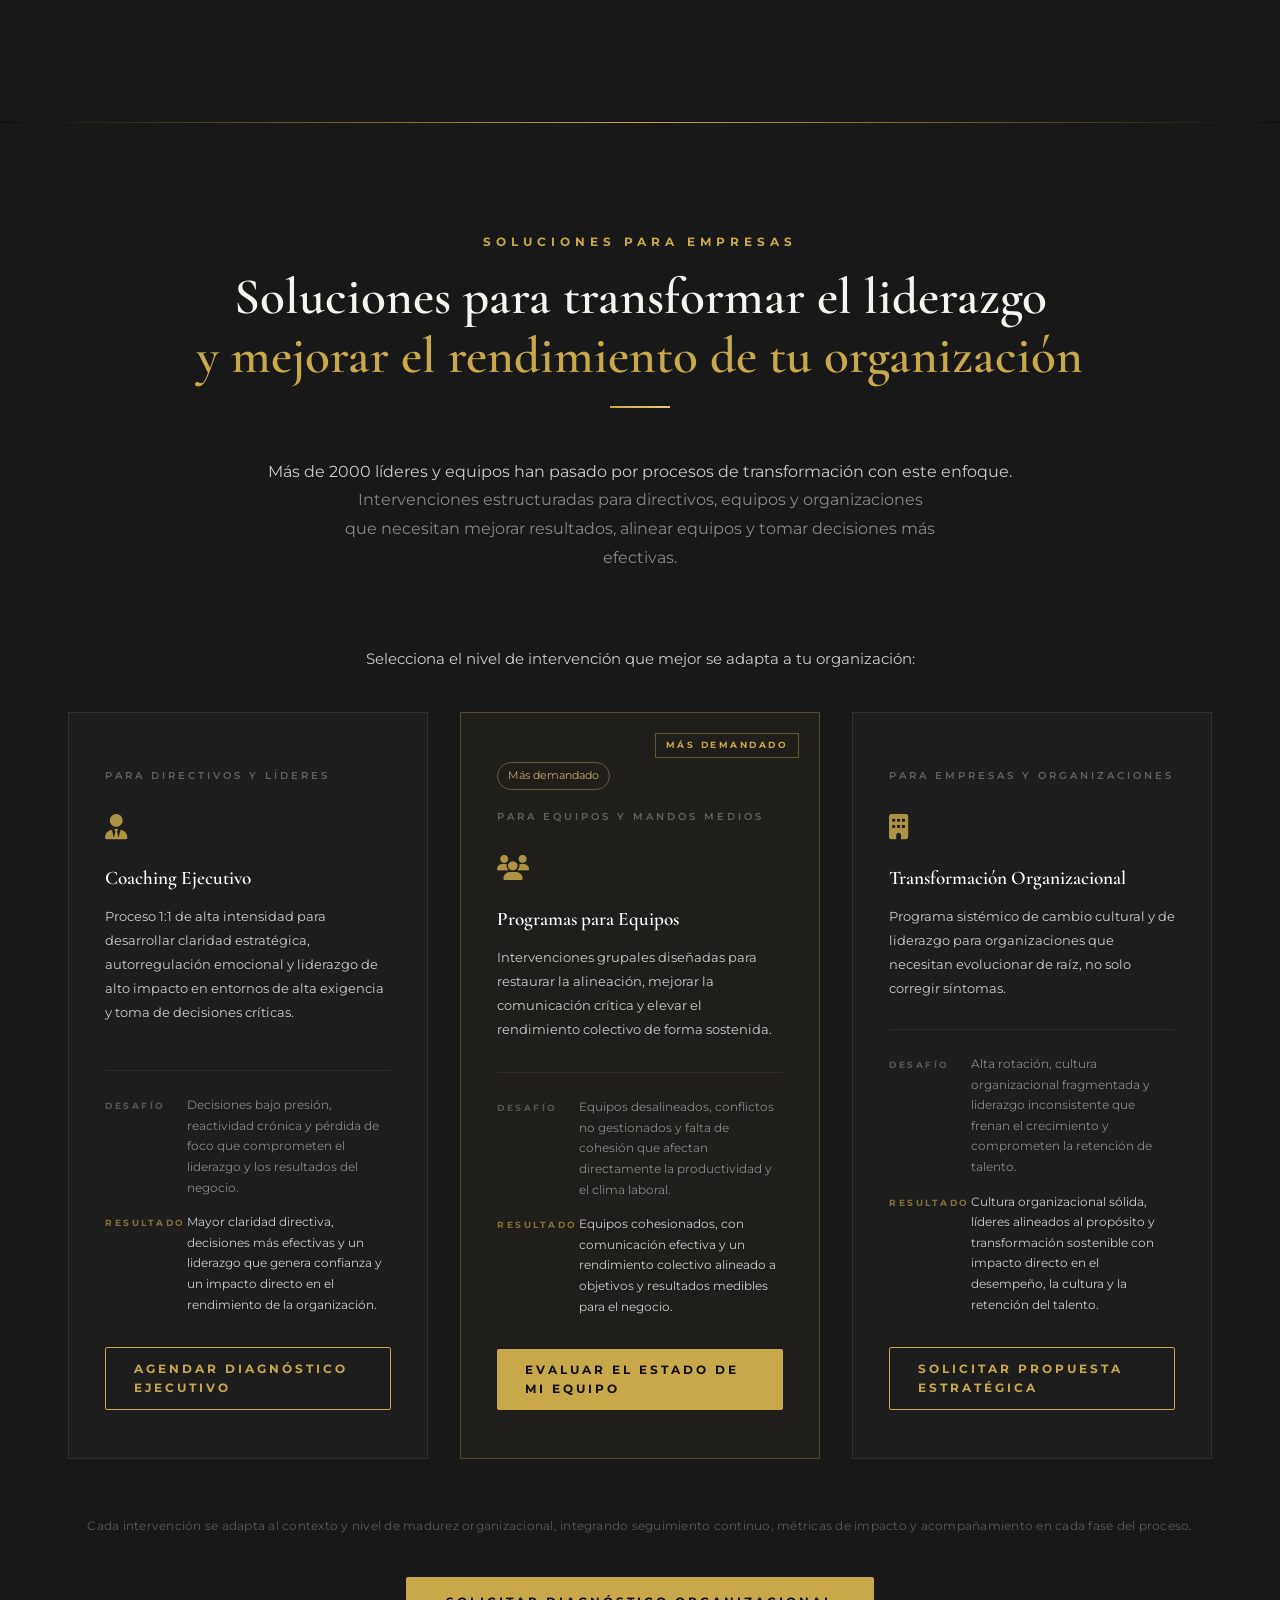
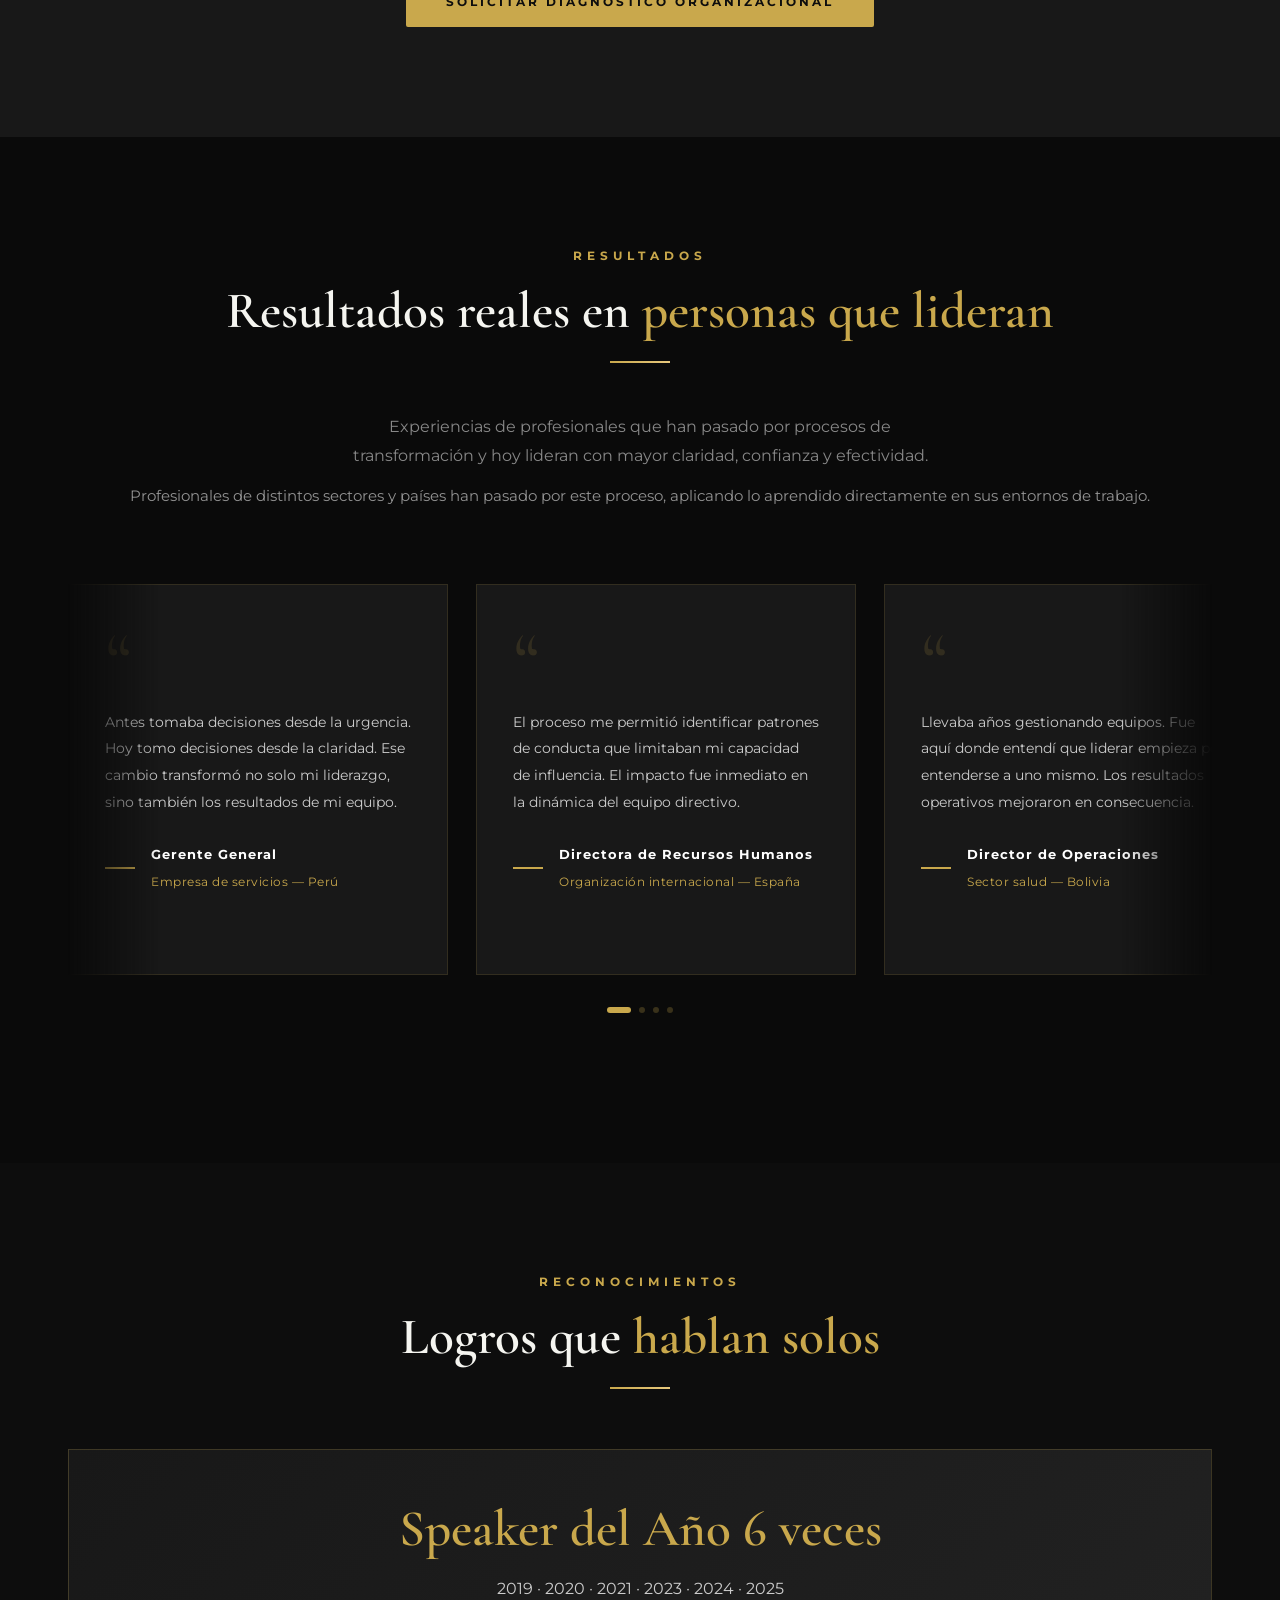
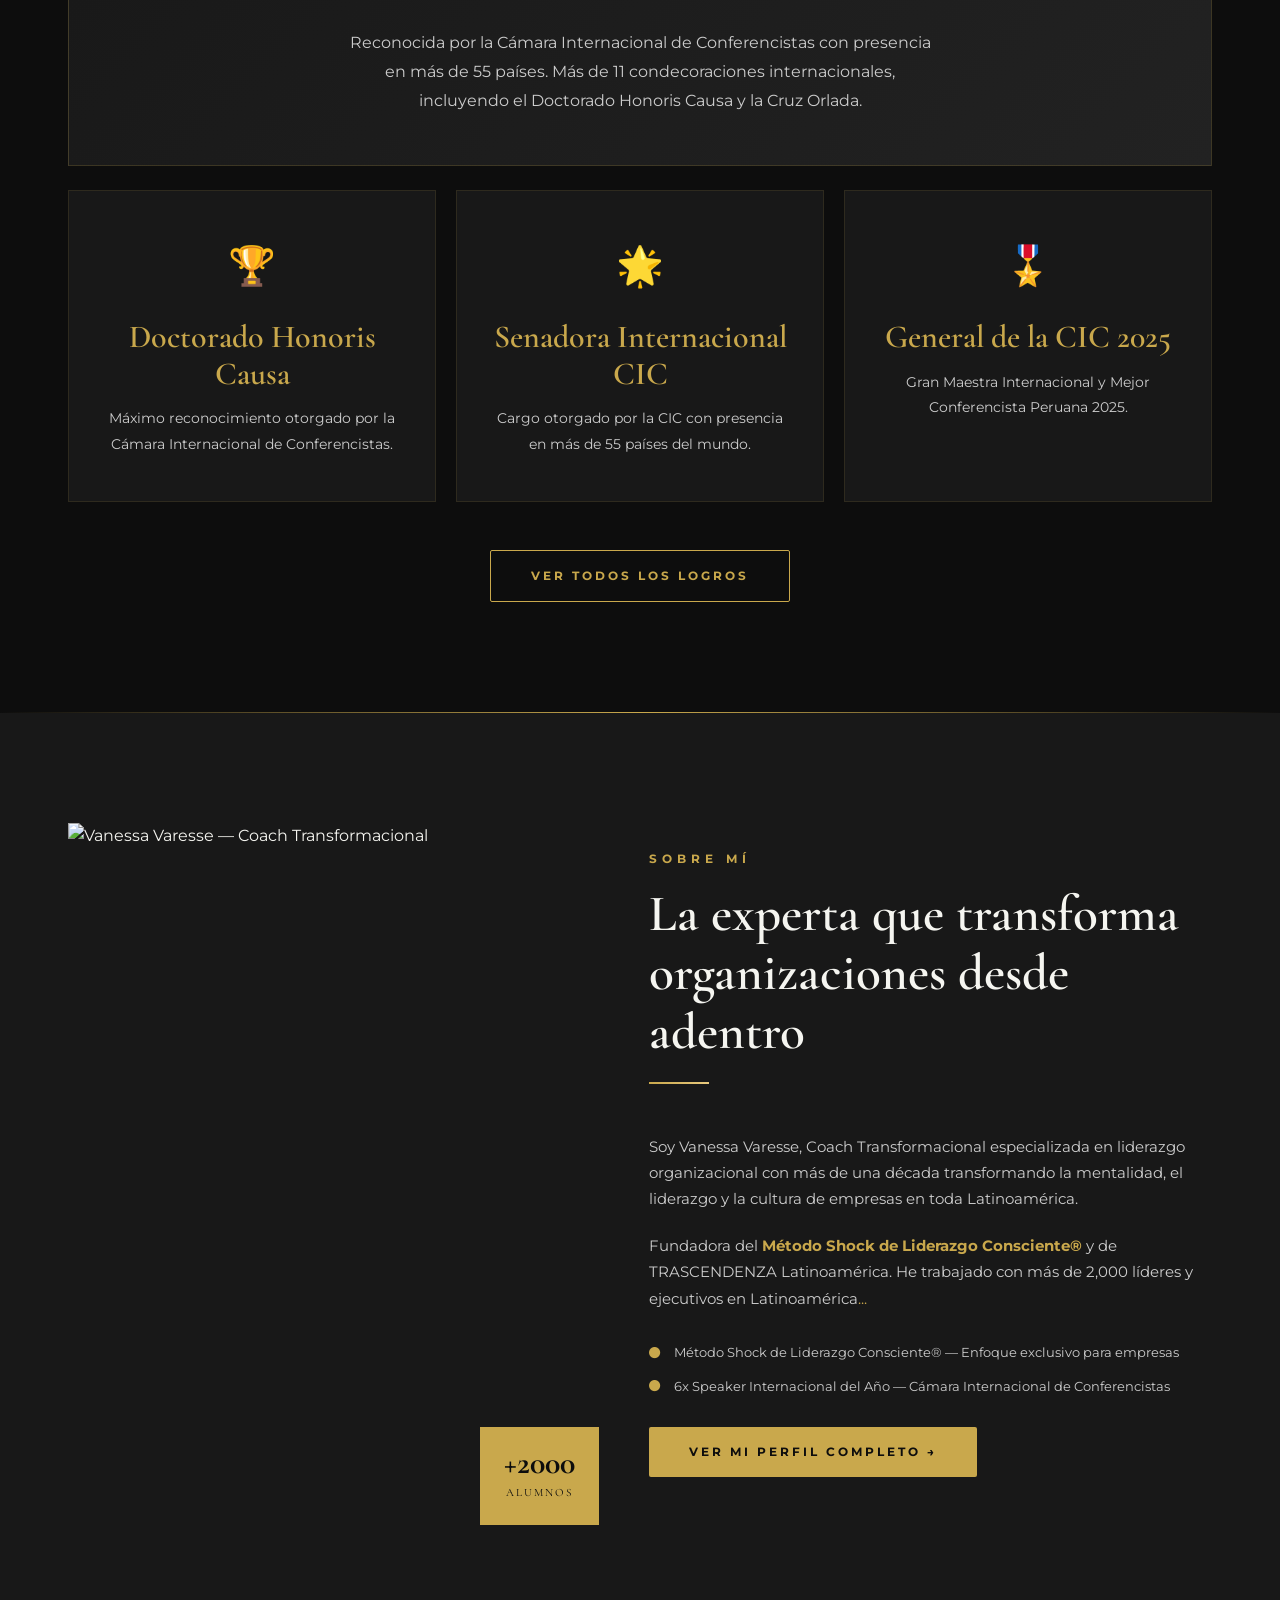
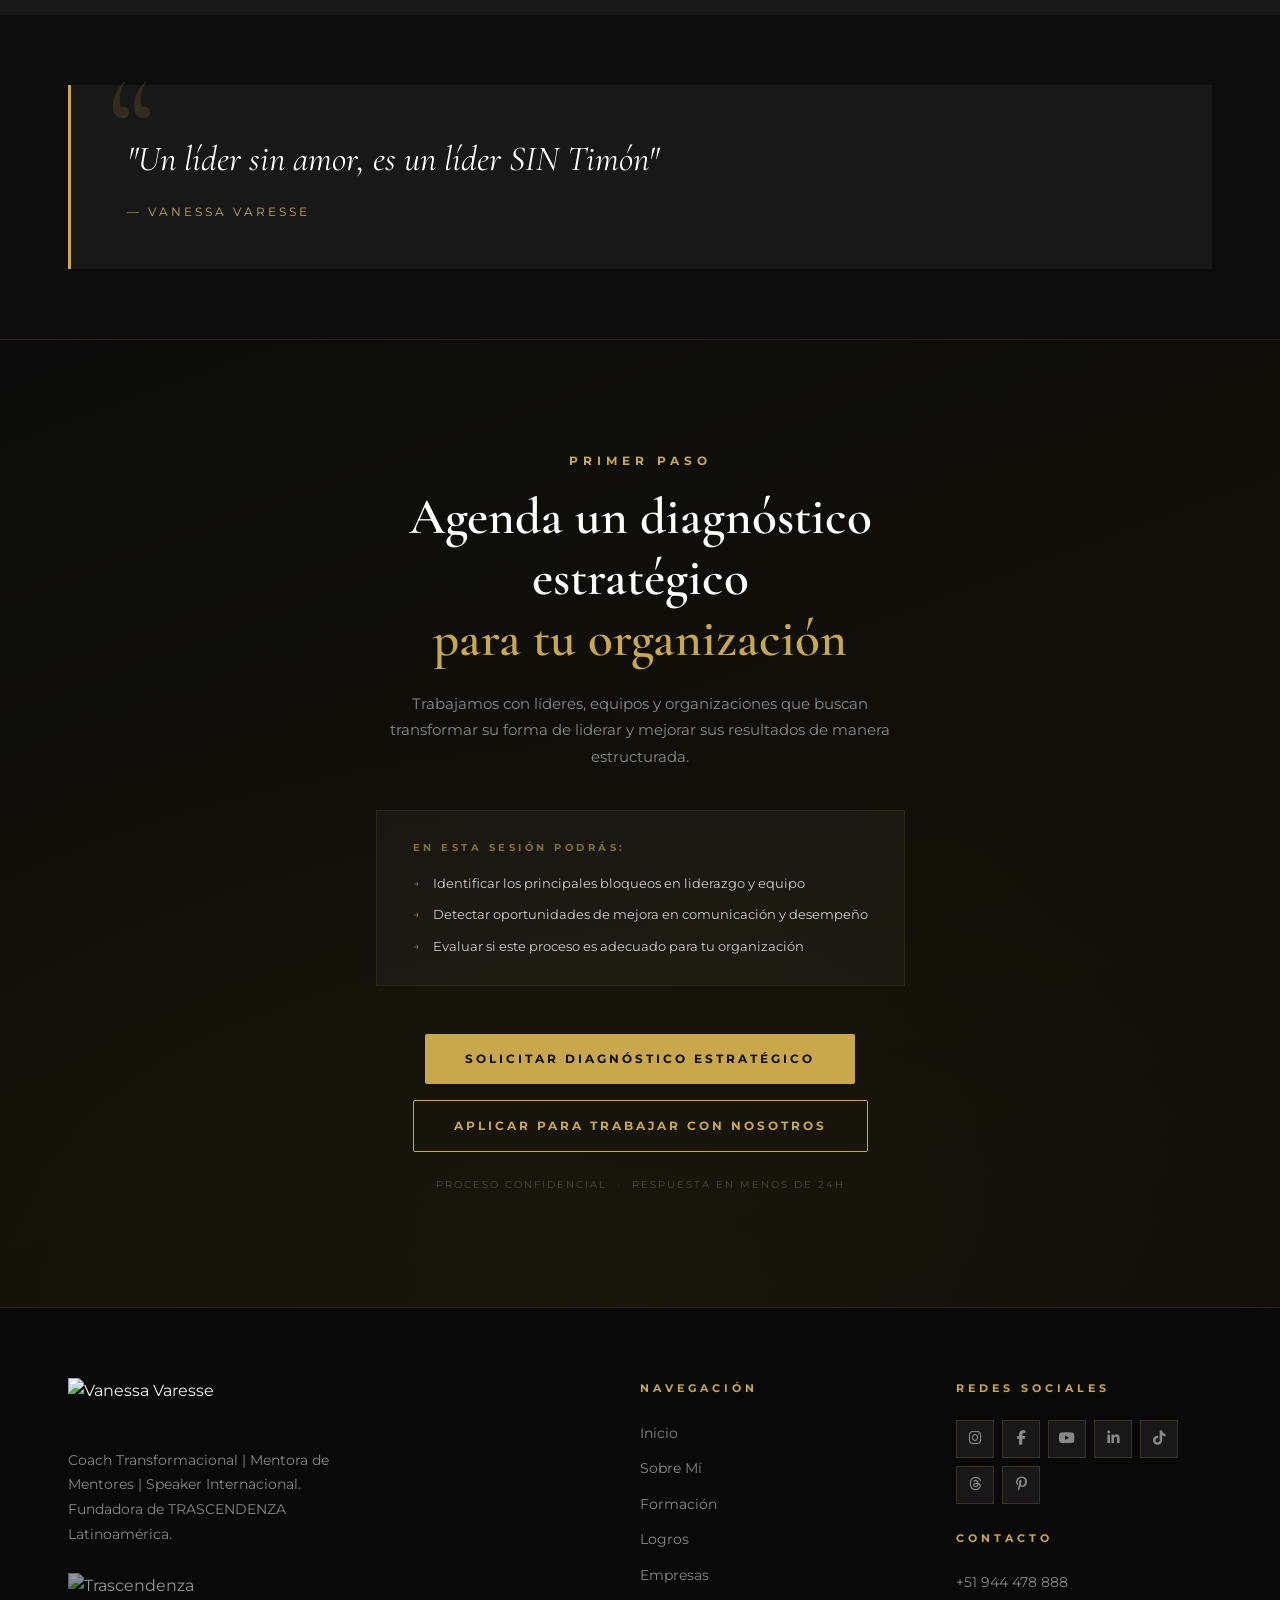
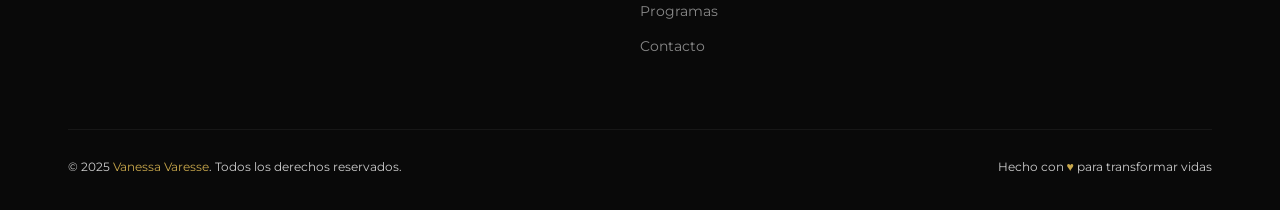
==== commit 7311b324: "cambio de estilo mobil" ====
--- a/index.html
+++ b/index.html
@@ -65,6 +65,263 @@
       .logo-item { min-width: 120px; height: 65px; padding: 12px 20px; }
       .logo-item img { max-height: 35px; max-width: 100px; }
     }
+
+    /* ===== CAMBIO 1: stat-fade-in ===== */
+    .stat-fade-in {
+      opacity: 0;
+      transform: translateY(12px);
+      transition: opacity 0.9s ease, transform 0.9s ease;
+    }
+    .stat-fade-in.visible {
+      opacity: 1;
+      transform: translateY(0);
+    }
+
+    /* ===== CAMBIO 2: carrusel testimonios ===== */
+    .testimonios-carousel-wrapper {
+      position: relative;
+      overflow: hidden;
+      padding: 10px 0 40px;
+      mask-image: linear-gradient(to right, transparent 0%, black 8%, black 92%, transparent 100%);
+      -webkit-mask-image: linear-gradient(to right, transparent 0%, black 8%, black 92%, transparent 100%);
+    }
+    .testimonios-track {
+      display: flex;
+      gap: 28px;
+      width: max-content;
+      animation: testimoniosScroll 32s linear infinite;
+      cursor: grab;
+    }
+    .testimonios-track:active { cursor: grabbing; }
+    .testimonios-track.paused { animation-play-state: paused; }
+    @keyframes testimoniosScroll {
+      0%   { transform: translateX(0); }
+      100% { transform: translateX(-50%); }
+    }
+    .testimonio-card {
+      background: var(--dark);
+      border: 1px solid rgba(201,168,76,0.15);
+      padding: 44px 36px;
+      width: 380px;
+      flex-shrink: 0;
+      position: relative;
+      overflow: hidden;
+      transition: border-color 0.3s ease, transform 0.3s ease;
+      cursor: pointer;
+    }
+    .testimonio-card:hover {
+      border-color: rgba(201,168,76,0.4);
+      transform: translateY(-4px);
+      box-shadow: 0 12px 40px rgba(0,0,0,0.4);
+    }
+    .testimonio-card::before {
+      content: '';
+      position: absolute;
+      bottom: 0; left: 0; right: 0;
+      height: 3px;
+      background: linear-gradient(90deg, var(--gold), var(--gold-light));
+      transform: scaleX(0);
+      transition: transform 0.4s ease;
+    }
+    .testimonio-card:hover::before { transform: scaleX(1); }
+    .testimonio-comilla {
+      font-family: 'Cormorant Garamond', serif;
+      font-size: 5rem;
+      color: rgba(201,168,76,0.15);
+      line-height: 0.8;
+      margin-bottom: 16px;
+      display: block;
+    }
+    .testimonio-texto {
+      font-size: 0.9rem;
+      color: var(--gray-light);
+      line-height: 1.85;
+      margin-bottom: 28px;
+      display: -webkit-box;
+      -webkit-line-clamp: 4;
+      -webkit-box-orient: vertical;
+      overflow: hidden;
+    }
+    .testimonio-autor {
+      display: flex;
+      align-items: center;
+      gap: 16px;
+      margin-bottom: 20px;
+    }
+    .testimonio-linea {
+      width: 30px;
+      height: 2px;
+      background: var(--gold);
+      flex-shrink: 0;
+    }
+    .testimonio-nombre {
+      font-size: 0.82rem;
+      font-weight: 700;
+      color: var(--white-pure);
+      letter-spacing: 1px;
+      margin: 0;
+    }
+    .testimonio-cargo {
+      font-size: 0.75rem;
+      color: var(--gold);
+      margin: 4px 0 0;
+      letter-spacing: 0.5px;
+    }
+    .testimonio-cta {
+      display: flex;
+      align-items: center;
+      gap: 8px;
+      font-size: 0.7rem;
+      font-weight: 700;
+      letter-spacing: 2px;
+      text-transform: uppercase;
+      color: var(--gold);
+      opacity: 0;
+      transform: translateY(6px);
+      transition: all 0.3s ease;
+    }
+    .testimonio-card:hover .testimonio-cta { opacity: 1; transform: translateY(0); }
+    .testimonio-cta i { font-size: 0.65rem; }
+    .testimonio-dots {
+      display: flex;
+      justify-content: center;
+      gap: 8px;
+      margin-top: 32px;
+    }
+    .t-dot {
+      width: 6px; height: 6px;
+      border-radius: 50%;
+      background: rgba(201,168,76,0.25);
+      transition: all 0.3s ease;
+      cursor: pointer;
+    }
+    .t-dot.active { background: var(--gold); width: 24px; border-radius: 3px; }
+    /* POPUP */
+    .testimonio-popup-overlay {
+      position: fixed;
+      inset: 0;
+      background: rgba(0,0,0,0.88);
+      z-index: 3000;
+      display: flex;
+      align-items: center;
+      justify-content: center;
+      opacity: 0;
+      visibility: hidden;
+      transition: opacity 0.35s ease, visibility 0.35s ease;
+      backdrop-filter: blur(6px);
+      -webkit-backdrop-filter: blur(6px);
+      padding: 24px;
+    }
+    .testimonio-popup-overlay.active { opacity: 1; visibility: visible; }
+    .testimonio-popup-box {
+      background: var(--dark);
+      border: 1px solid rgba(201,168,76,0.25);
+      padding: 56px 56px 48px;
+      max-width: 640px;
+      width: 100%;
+      position: relative;
+      transform: scale(0.88) translateY(20px);
+      transition: transform 0.4s cubic-bezier(0.19,1,0.22,1);
+    }
+    .testimonio-popup-overlay.active .testimonio-popup-box { transform: scale(1) translateY(0); }
+    .testimonio-popup-close {
+      position: absolute;
+      top: 20px; right: 20px;
+      width: 44px; height: 44px;
+      background: rgba(201,168,76,0.1);
+      border: 1px solid rgba(201,168,76,0.25);
+      color: var(--gold);
+      font-size: 1.1rem;
+      display: flex;
+      align-items: center;
+      justify-content: center;
+      cursor: pointer;
+      transition: all 0.3s ease;
+    }
+    .testimonio-popup-close:hover { background: var(--gold); color: var(--black); }
+    .testimonio-popup-comilla {
+      font-family: 'Cormorant Garamond', serif;
+      font-size: 6rem;
+      color: rgba(201,168,76,0.12);
+      line-height: 0.7;
+      margin-bottom: 20px;
+      display: block;
+    }
+    .testimonio-popup-texto {
+      color: var(--white-pure);
+      line-height: 1.9;
+      margin-bottom: 32px;
+      font-family: 'Cormorant Garamond', serif;
+      font-style: italic;
+      font-size: 1.15rem;
+    }
+    .testimonio-popup-autor { display: flex; align-items: center; gap: 16px; }
+    .testimonio-popup-nombre {
+      font-size: 0.84rem; font-weight: 700;
+      color: var(--white-pure); letter-spacing: 1px; margin: 0;
+    }
+    .testimonio-popup-cargo { font-size: 0.76rem; color: var(--gold); margin: 5px 0 0; }
+    @media (max-width: 768px) {
+      .testimonio-card { width: 300px; }
+      .testimonio-popup-box { padding: 44px 28px 36px; }
+      .testimonio-popup-texto { font-size: 1rem; }
+    }
+
+    /* ===== CAMBIO 3: servicios scroll-snap mobile ===== */
+    @media (max-width: 768px) {
+      .services-grid {
+        display: flex !important;
+        flex-direction: row !important;
+        overflow-x: auto !important;
+        scroll-snap-type: x mandatory !important;
+        scroll-behavior: smooth !important;
+        gap: 16px !important;
+        padding: 8px 24px 24px !important;
+        -webkit-overflow-scrolling: touch !important;
+        scrollbar-width: none !important;
+      }
+      .services-grid::-webkit-scrollbar { display: none !important; }
+      .service-card {
+        flex-shrink: 0 !important;
+        width: 82vw !important;
+        max-width: 320px !important;
+        scroll-snap-align: start !important;
+        padding: 32px 24px !important;
+      }
+      .service-card p { font-size: 0.84rem !important; line-height: 1.75 !important; margin-bottom: 20px !important; }
+      .service-card [class*="result"],
+      .service-card [class*="badge"],
+      .service-card small,
+      .service-card .programa-resultado {
+        margin-top: 16px !important; padding: 10px 14px !important;
+        font-size: 0.75rem !important; line-height: 1.5 !important; display: block !important;
+      }
+    }
+
+    /* ===== CAMBIO 4: fixes mobile ===== */
+    @media (max-width: 768px) {
+      .nav-logo img {
+        height: 44px !important; min-width: 120px !important;
+        width: auto !important; opacity: 1 !important; filter: brightness(1.2) !important;
+      }
+    }
+    @media (max-width: 768px) {
+      .section-padding > .container > div[style*="grid-template-columns: repeat(3"] {
+        grid-template-columns: 1fr !important; gap: 16px !important;
+      }
+      .card { padding: 28px 22px !important; }
+      .card h3 { font-size: 1rem !important; margin-bottom: 10px !important; line-height: 1.3 !important; }
+      .card p { font-size: 0.82rem !important; line-height: 1.7 !important; }
+      .card-icon { font-size: 1.8rem !important; margin-bottom: 14px !important; }
+      .awards-highlight { padding: 36px 24px !important; }
+      .awards-highlight h2 { font-size: 1.6rem !important; line-height: 1.2 !important; }
+      .awards-highlight p { font-size: 0.84rem !important; line-height: 1.7 !important; }
+    }
+    @media (max-width: 768px) {
+      .footer-brand img:first-child { height: 64px !important; margin-bottom: 18px !important; }
+      .footer-logo-trascendenza { height: 48px !important; opacity: 0.85 !important; }
+      .footer-brand p { font-size: 0.82rem !important; line-height: 1.7 !important; }
+    }
   </style>
 </head>
 <body>
@@ -150,7 +407,7 @@
           <p>Líderes Transformados en Latinoamérica</p>
         </div>
         <div class="stat-item fade-up delay-2">
-          <h3 class="shimmer-text">↓40%</h3>
+          <h3 class="shimmer-text stat-fade-in">↓40%</h3>
           <p>Reducción del Estrés Laboral Reportada</p>
         </div>
         <div class="stat-item fade-up delay-3">
@@ -158,7 +415,7 @@
           <p>Países con Equipos Transformados</p>
         </div>
         <div class="stat-item fade-up delay-4">
-          <h3 class="shimmer-text">+85%</h3>
+          <h3 class="shimmer-text stat-fade-in">+85%</h3>
           <p>Mejora en Clima Organizacional</p>
         </div>
       </div>
@@ -423,20 +680,117 @@
       </p>
       </div>
 
-       <!-- Tarjetas de testimonio -->
-         <div class="testimonials-grid">
-           <div class="testimonial-card fade-up delay-1">
-             <div class="testimonial-quote-mark">"</div>
-              <blockquote class="testimonial-quote"> Antes tomaba decisiones desde la urgencia. Hoy tomo decisiones desde la claridad. Ese cambio transformó no solo mi liderazgo, sino también los resultados de mi equipo. </blockquote>
-              <div class="testimonial-author">
-                 <div class="testimonial-author-info"> <strong>Gerente General</strong>
-                   <span>Empresa de servicios — Perú</span>
-                   </div>
-                  </div>
-                 </div>
-                 <div class="testimonial-card testimonial-card--highlighted fade-up delay-2"> <div class="testimonial-quote-mark">"
-
-                 </div> <blockquote class="testimonial-quote"> El proceso me permitió identificar patrones de conducta que limitaban mi capacidad de influencia. El impacto fue inmediato en la dinámica del equipo directivo. </blockquote> <div class="testimonial-author"> <div class="testimonial-author-info"> <strong>Directora de Recursos Humanos</strong> <span>Organización internacional — España</span> </div> </div> </div> <div class="testimonial-card fade-up delay-3"> <div class="testimonial-quote-mark">"</div> <blockquote class="testimonial-quote"> Llevaba años gestionando equipos. Fue aquí donde entendí que liderar empieza por entenderse a uno mismo. Los resultados operativos mejoraron en consecuencia. </blockquote> <div class="testimonial-author"> <div class="testimonial-author-info"> <strong>Director de Operaciones</strong> <span>Sector salud — Bolivia</span> </div> </div> </div> <div class="testimonial-card fade-up delay-4"> <div class="testimonial-quote-mark">"</div> <blockquote class="testimonial-quote"> El equipo pasó de trabajar con fricciones constantes a operar con una comunicación mucho más efectiva. La mejora fue estructural, no superficial. </blockquote> <div class="testimonial-author"> <div class="testimonial-author-info"> <strong>CEO</strong> <span>Empresa tecnológica — Colombia</span> </div> </div> </div> </div>
+    <div class="testimonios-carousel-wrapper">
+      <div class="testimonios-track" id="testimoniosTrack">
+
+        <div class="testimonio-card" data-popup="true">
+          <div class="testimonio-comilla">&ldquo;</div>
+          <p class="testimonio-texto">Antes tomaba decisiones desde la urgencia. Hoy tomo decisiones desde la claridad. Ese cambio transformó no solo mi liderazgo, sino también los resultados de mi equipo.</p>
+          <div class="testimonio-autor">
+            <div class="testimonio-linea"></div>
+            <div>
+              <p class="testimonio-nombre">Gerente General</p>
+              <p class="testimonio-cargo">Empresa de servicios — Perú</p>
+            </div>
+          </div>
+          <div class="testimonio-cta"><span>Leer completo</span><i class="fas fa-arrow-right"></i></div>
+        </div>
+
+        <div class="testimonio-card" data-popup="true">
+          <div class="testimonio-comilla">&ldquo;</div>
+          <p class="testimonio-texto">El proceso me permitió identificar patrones de conducta que limitaban mi capacidad de influencia. El impacto fue inmediato en la dinámica del equipo directivo.</p>
+          <div class="testimonio-autor">
+            <div class="testimonio-linea"></div>
+            <div>
+              <p class="testimonio-nombre">Directora de Recursos Humanos</p>
+              <p class="testimonio-cargo">Organización internacional — España</p>
+            </div>
+          </div>
+          <div class="testimonio-cta"><span>Leer completo</span><i class="fas fa-arrow-right"></i></div>
+        </div>
+
+        <div class="testimonio-card" data-popup="true">
+          <div class="testimonio-comilla">&ldquo;</div>
+          <p class="testimonio-texto">Llevaba años gestionando equipos. Fue aquí donde entendí que liderar empieza por entenderse a uno mismo. Los resultados operativos mejoraron en consecuencia.</p>
+          <div class="testimonio-autor">
+            <div class="testimonio-linea"></div>
+            <div>
+              <p class="testimonio-nombre">Director de Operaciones</p>
+              <p class="testimonio-cargo">Sector salud — Bolivia</p>
+            </div>
+          </div>
+          <div class="testimonio-cta"><span>Leer completo</span><i class="fas fa-arrow-right"></i></div>
+        </div>
+
+        <div class="testimonio-card" data-popup="true">
+          <div class="testimonio-comilla">&ldquo;</div>
+          <p class="testimonio-texto">El equipo pasó de trabajar con fricciones constantes a operar con una comunicación mucho más efectiva. La mejora fue estructural, no superficial.</p>
+          <div class="testimonio-autor">
+            <div class="testimonio-linea"></div>
+            <div>
+              <p class="testimonio-nombre">CEO</p>
+              <p class="testimonio-cargo">Empresa tecnológica — Colombia</p>
+            </div>
+          </div>
+          <div class="testimonio-cta"><span>Leer completo</span><i class="fas fa-arrow-right"></i></div>
+        </div>
+
+        <!-- Duplicados para loop infinito -->
+        <div class="testimonio-card" data-popup="true">
+          <div class="testimonio-comilla">&ldquo;</div>
+          <p class="testimonio-texto">Antes tomaba decisiones desde la urgencia. Hoy tomo decisiones desde la claridad. Ese cambio transformó no solo mi liderazgo, sino también los resultados de mi equipo.</p>
+          <div class="testimonio-autor">
+            <div class="testimonio-linea"></div>
+            <div>
+              <p class="testimonio-nombre">Gerente General</p>
+              <p class="testimonio-cargo">Empresa de servicios — Perú</p>
+            </div>
+          </div>
+          <div class="testimonio-cta"><span>Leer completo</span><i class="fas fa-arrow-right"></i></div>
+        </div>
+
+        <div class="testimonio-card" data-popup="true">
+          <div class="testimonio-comilla">&ldquo;</div>
+          <p class="testimonio-texto">El proceso me permitió identificar patrones de conducta que limitaban mi capacidad de influencia. El impacto fue inmediato en la dinámica del equipo directivo.</p>
+          <div class="testimonio-autor">
+            <div class="testimonio-linea"></div>
+            <div>
+              <p class="testimonio-nombre">Directora de Recursos Humanos</p>
+              <p class="testimonio-cargo">Organización internacional — España</p>
+            </div>
+          </div>
+          <div class="testimonio-cta"><span>Leer completo</span><i class="fas fa-arrow-right"></i></div>
+        </div>
+
+      </div>
+
+      <!-- Dots indicadores -->
+      <div class="testimonio-dots">
+        <span class="t-dot active"></span>
+        <span class="t-dot"></span>
+        <span class="t-dot"></span>
+        <span class="t-dot"></span>
+      </div>
+    </div>
+
+    <!-- POPUP OVERLAY -->
+    <div class="testimonio-popup-overlay" id="testimonioPopup">
+      <div class="testimonio-popup-box">
+        <button class="testimonio-popup-close" id="testimonioPopupClose">
+          <i class="fas fa-times"></i>
+        </button>
+        <div class="testimonio-popup-comilla">&ldquo;</div>
+        <p class="testimonio-popup-texto" id="testimonioPopupTexto"></p>
+        <div class="testimonio-popup-autor">
+          <div class="testimonio-linea"></div>
+          <div>
+            <p class="testimonio-popup-nombre" id="testimonioPopupNombre"></p>
+            <p class="testimonio-popup-cargo" id="testimonioPopupCargo"></p>
+          </div>
+        </div>
+      </div>
+    </div>
+
   </div>
   </section>
 
@@ -606,5 +960,85 @@
   </a>
 
   <script src="js/main.js"></script>
+
+  <!-- SCRIPT: stat-fade-in -->
+  <script>
+    (function() {
+      const fadStats = document.querySelectorAll('.stat-fade-in');
+      const fadObs = new IntersectionObserver(
+        function(entries) {
+          entries.forEach(function(e, i) {
+            if (e.isIntersecting) {
+              setTimeout(function() {
+                e.target.classList.add('visible');
+              }, i * 200);
+              fadObs.unobserve(e.target);
+            }
+          });
+        },
+        { threshold: 0.5 }
+      );
+      fadStats.forEach(function(el) { fadObs.observe(el); });
+    })();
+  </script>
+
+  <!-- SCRIPT: carrusel y popup de testimonios -->
+  <script>
+    (function initTestimonios() {
+      const track = document.getElementById('testimoniosTrack');
+      if (!track) return;
+
+      track.addEventListener('mouseenter', function() { track.classList.add('paused'); });
+      track.addEventListener('mouseleave', function() { track.classList.remove('paused'); });
+      track.addEventListener('touchstart', function() { track.classList.add('paused'); }, { passive: true });
+      track.addEventListener('touchend', function() {
+        setTimeout(function() { track.classList.remove('paused'); }, 3000);
+      }, { passive: true });
+
+      const dots = document.querySelectorAll('.t-dot');
+      const totalOriginal = 4;
+      setInterval(function() {
+        const card = track.querySelector('.testimonio-card');
+        if (!card) return;
+        const cardW = card.offsetWidth + 28;
+        const scrollX = Math.abs(
+          track.getBoundingClientRect().left -
+          track.parentElement.getBoundingClientRect().left
+        );
+        const idx = Math.round(scrollX / cardW) % totalOriginal;
+        dots.forEach(function(d, i) { d.classList.toggle('active', i === idx); });
+      }, 600);
+
+      const overlay   = document.getElementById('testimonioPopup');
+      const popupTexto  = document.getElementById('testimonioPopupTexto');
+      const popupNombre = document.getElementById('testimonioPopupNombre');
+      const popupCargo  = document.getElementById('testimonioPopupCargo');
+      const popupClose  = document.getElementById('testimonioPopupClose');
+
+      function openPopup(card) {
+        popupTexto.textContent  = card.querySelector('.testimonio-texto').textContent.trim();
+        popupNombre.textContent = card.querySelector('.testimonio-nombre').textContent.trim();
+        popupCargo.textContent  = card.querySelector('.testimonio-cargo').textContent.trim();
+        overlay.classList.add('active');
+        document.body.style.overflow = 'hidden';
+        track.classList.add('paused');
+      }
+      function closePopup() {
+        overlay.classList.remove('active');
+        document.body.style.overflow = '';
+        track.classList.remove('paused');
+      }
+
+      document.querySelectorAll('.testimonio-card[data-popup="true"]').forEach(function(card) {
+        card.addEventListener('click', function() { openPopup(card); });
+      });
+      if (popupClose) popupClose.addEventListener('click', closePopup);
+      if (overlay) overlay.addEventListener('click', function(e) { if (e.target === overlay) closePopup(); });
+      document.addEventListener('keydown', function(e) {
+        if (e.key === 'Escape' && overlay.classList.contains('active')) closePopup();
+      });
+    })();
+  </script>
+
 </body>
 </html>
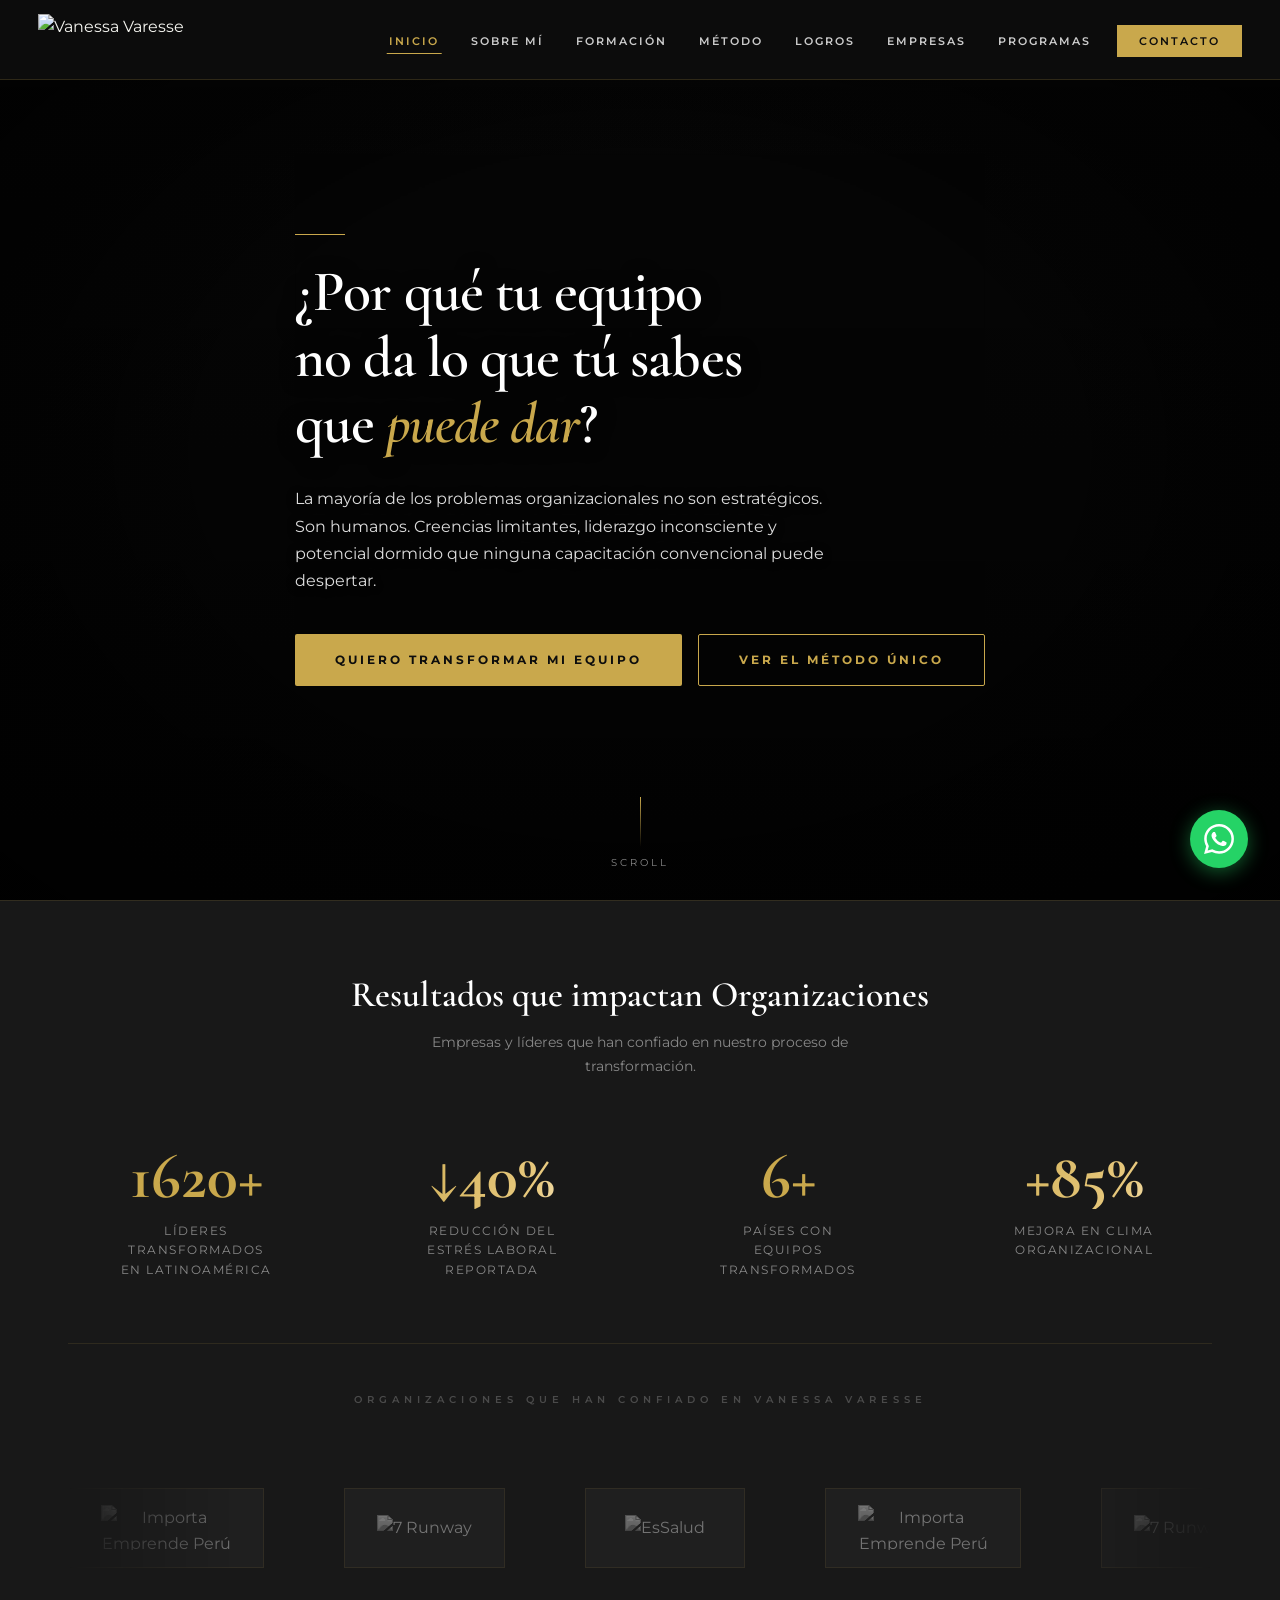
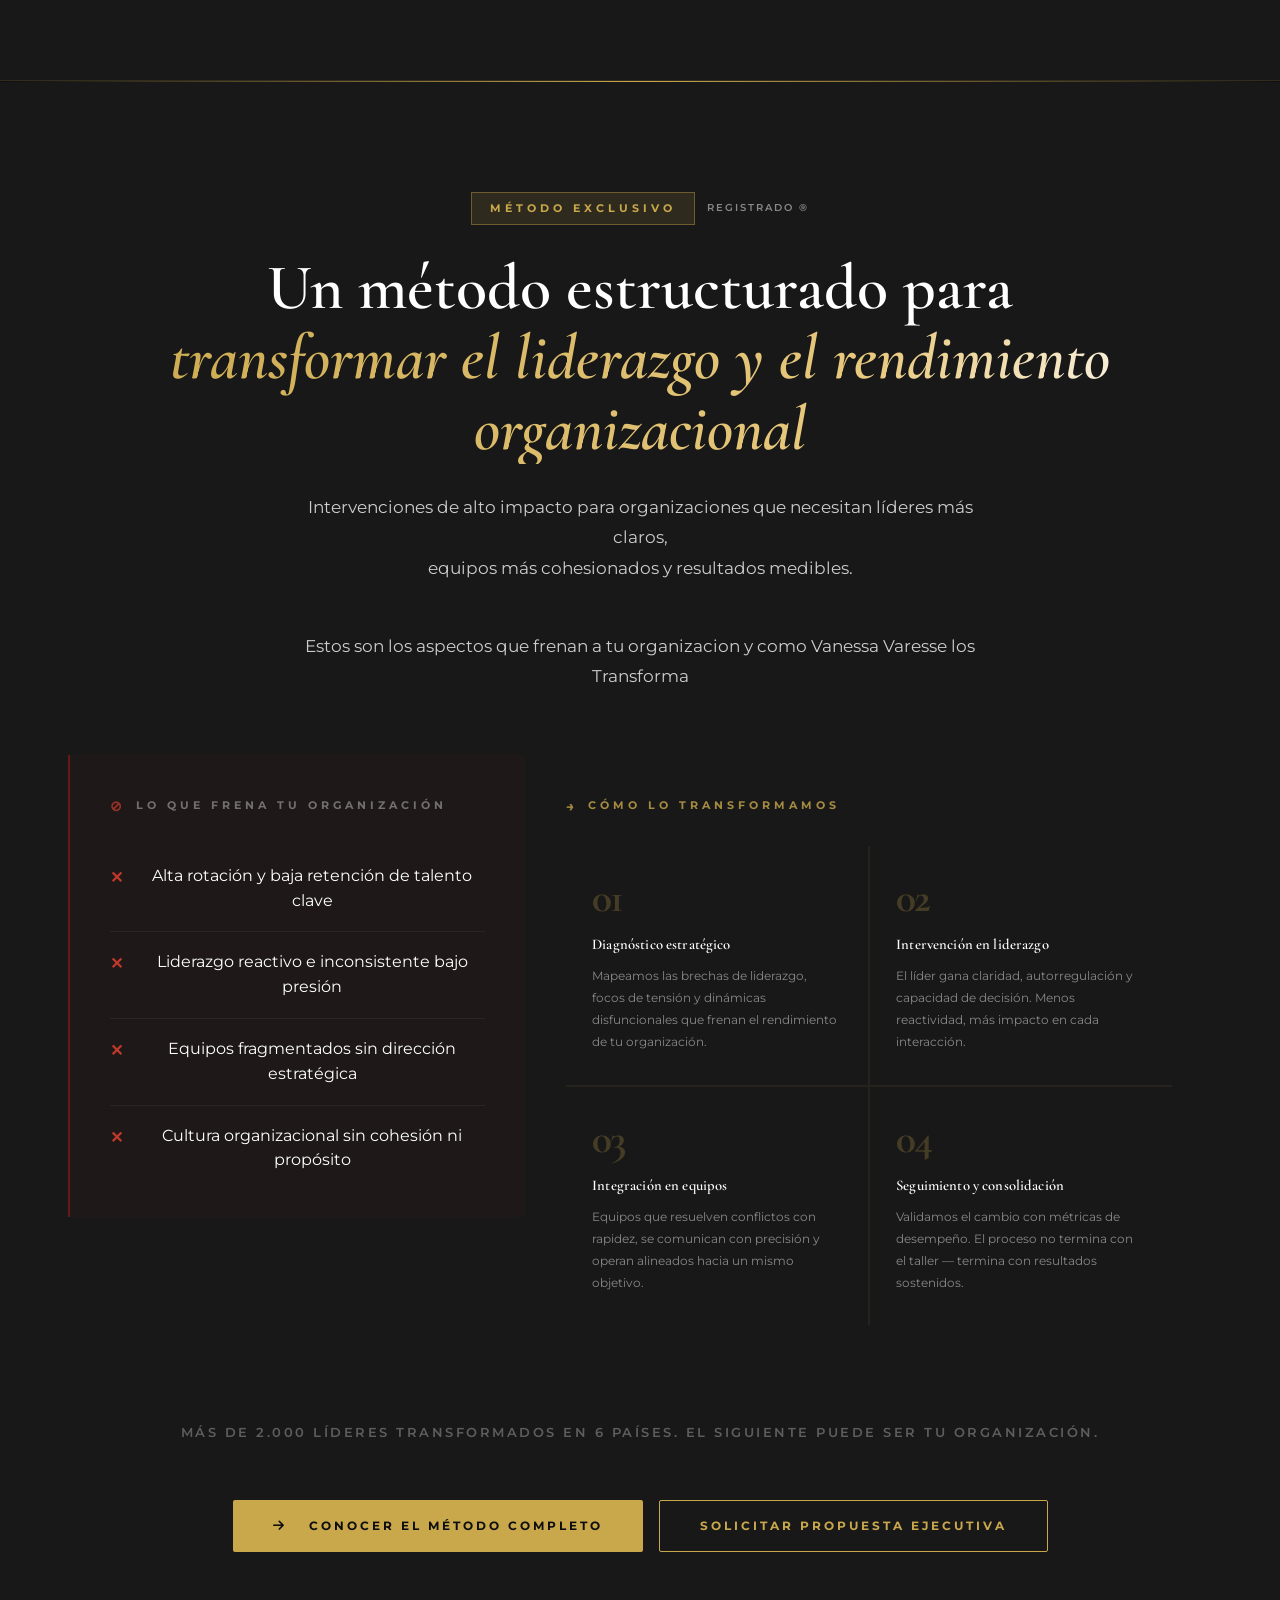
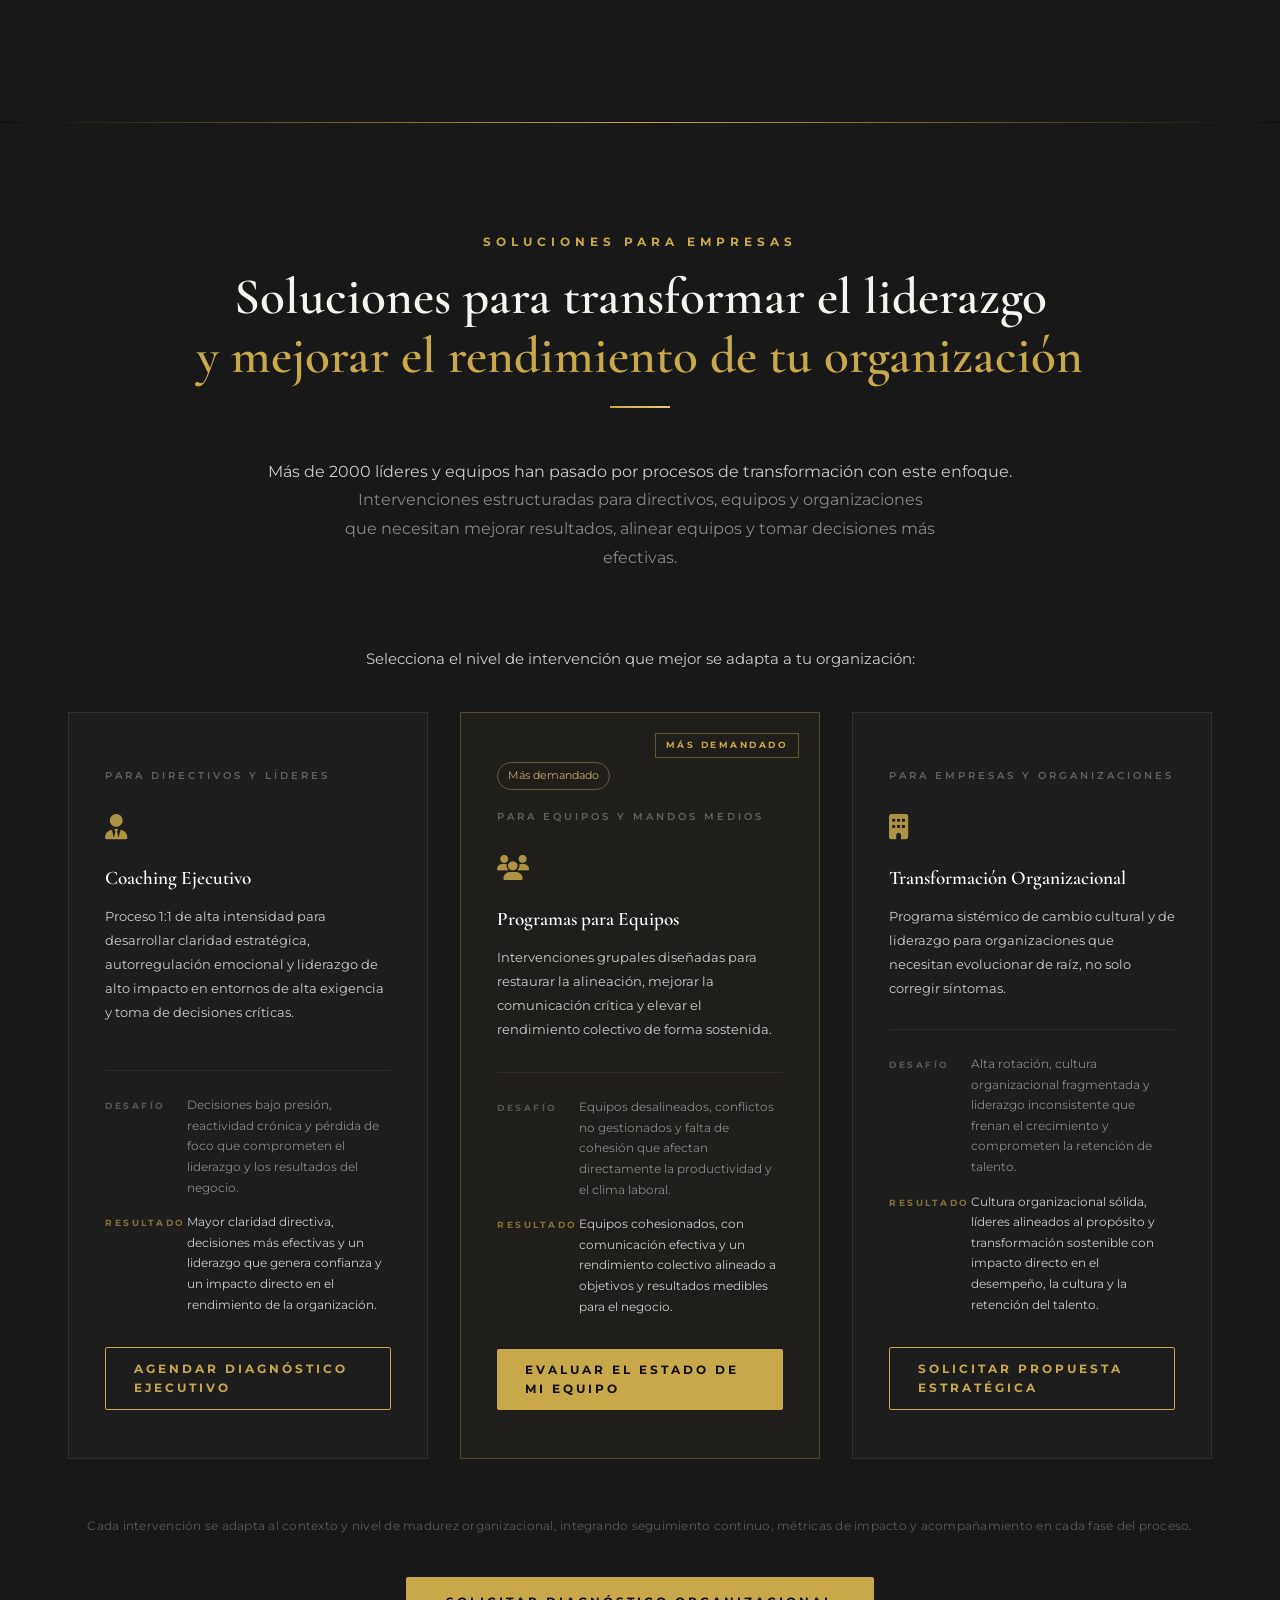
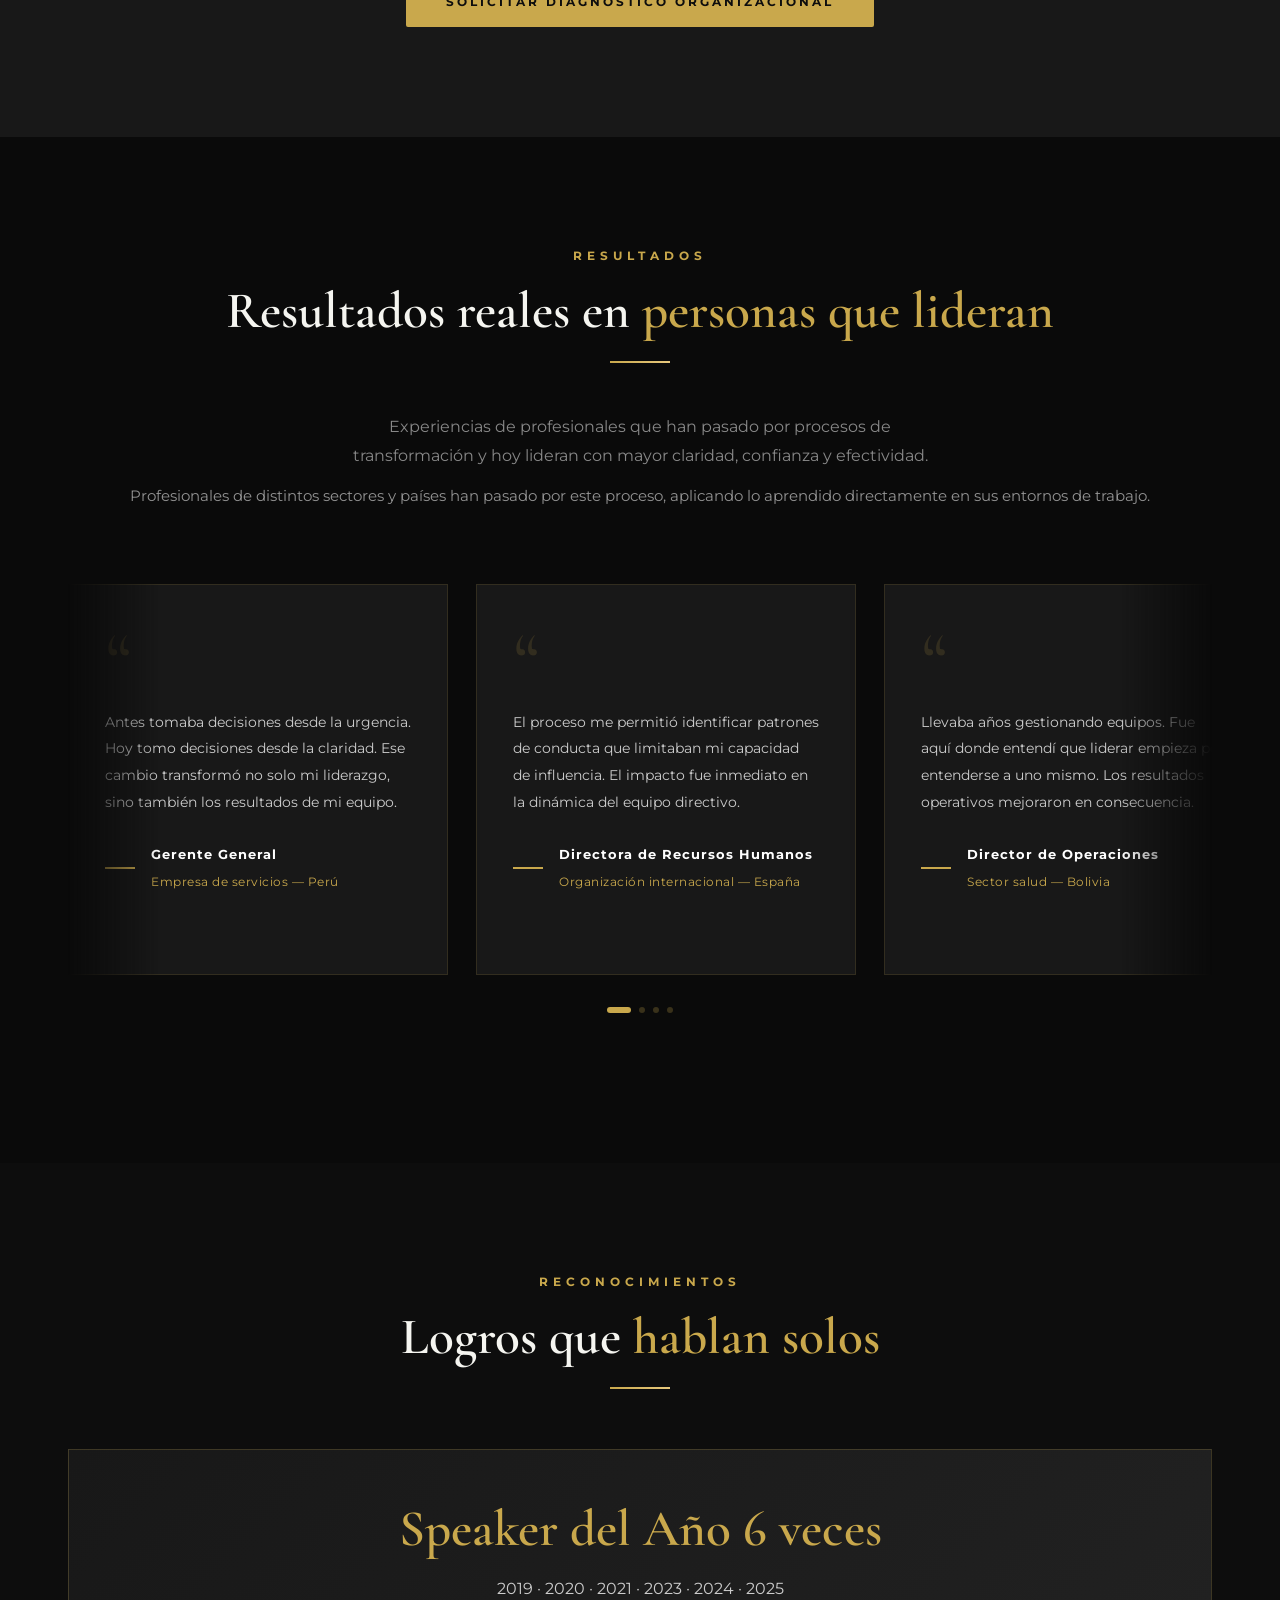
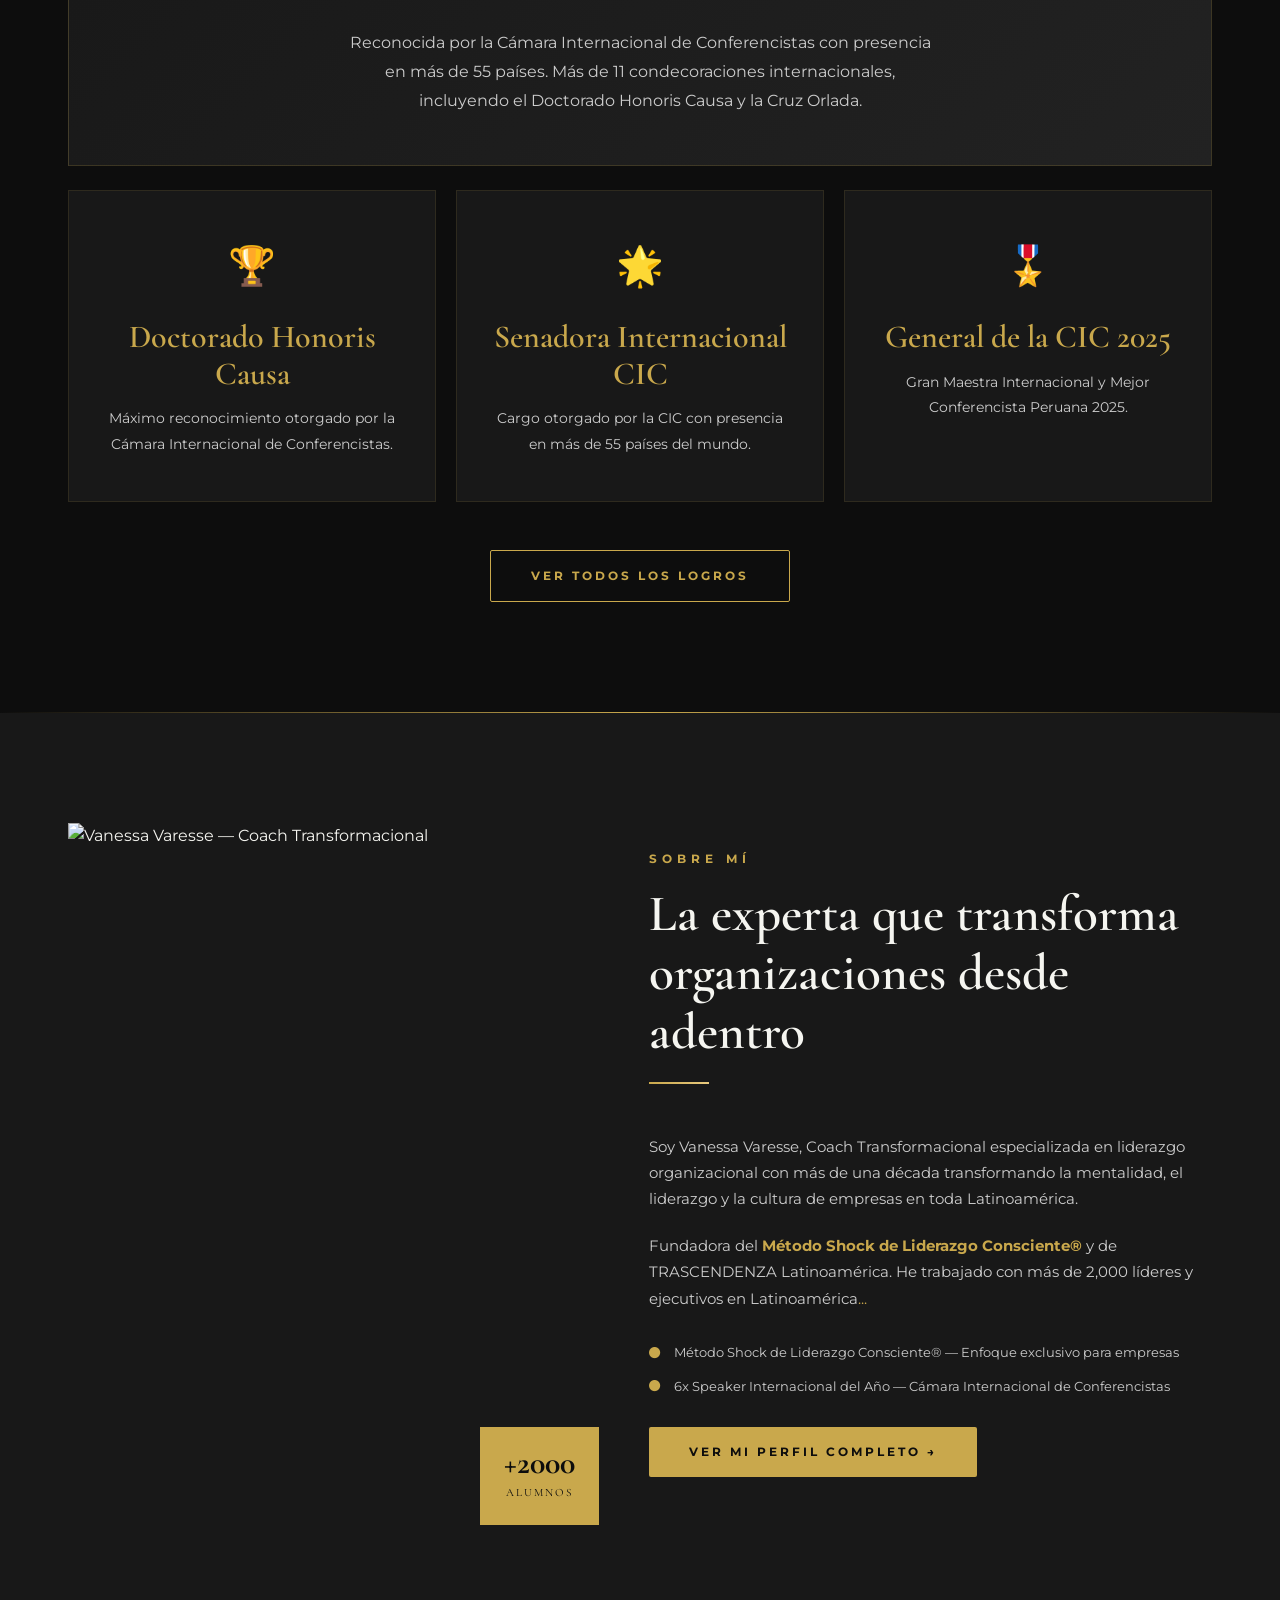
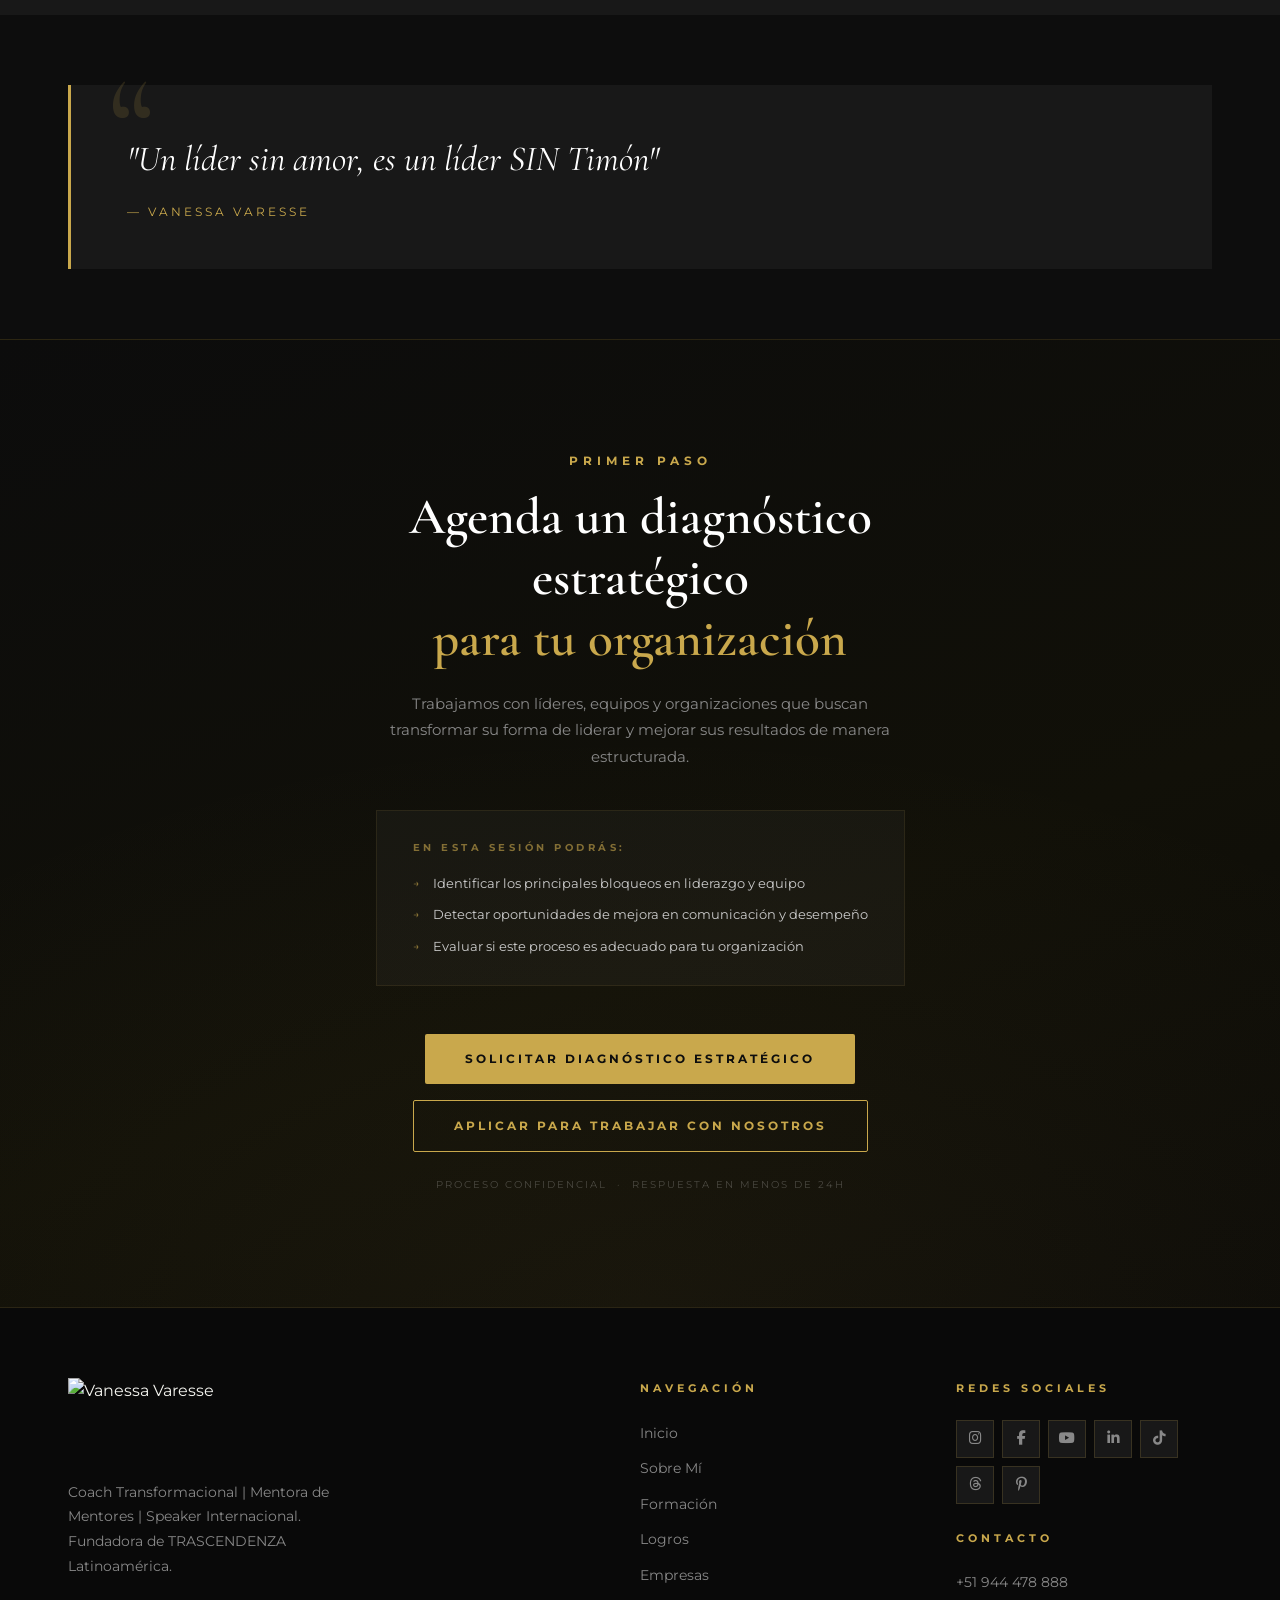
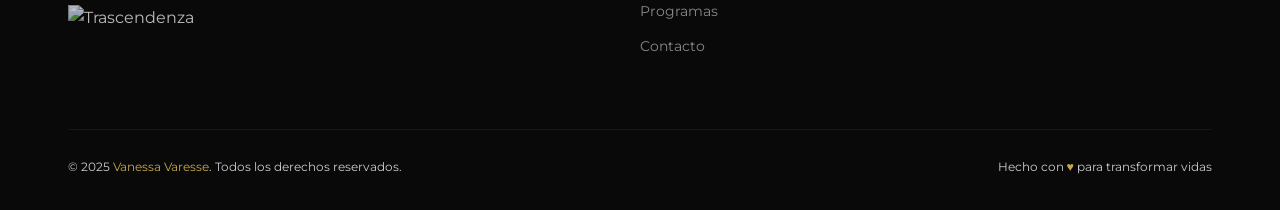
==== commit a16ea204: "cambi ode titulo en heropage" ====
--- a/index.html
+++ b/index.html
@@ -160,7 +160,7 @@
       color: var(--white-pure);
       letter-spacing: 1px;
       margin: 0;
-    }
+    } 
     .testimonio-cargo {
       font-size: 0.75rem;
       color: var(--gold);
@@ -321,6 +321,77 @@
       .footer-brand img:first-child { height: 64px !important; margin-bottom: 18px !important; }
       .footer-logo-trascendenza { height: 48px !important; opacity: 0.85 !important; }
       .footer-brand p { font-size: 0.82rem !important; line-height: 1.7 !important; }
+    }
+
+    /* ===== FIX 1: carrusel testimonios deslizable en mobile ===== */
+    @media (max-width: 768px) {
+      .testimonios-carousel-wrapper {
+        overflow-x: auto !important;
+        scroll-snap-type: x mandatory !important;
+        scroll-behavior: smooth !important;
+        -webkit-overflow-scrolling: touch !important;
+        cursor: default !important;
+        mask-image: none !important;
+        -webkit-mask-image: none !important;
+      }
+      .testimonios-track {
+        animation: none !important;
+        width: max-content !important;
+        transform: none !important;
+        padding: 8px 20px 20px !important;
+      }
+      .testimonio-card {
+        scroll-snap-align: start !important;
+        width: 78vw !important;
+        max-width: 300px !important;
+        flex-shrink: 0 !important;
+      }
+    }
+
+    /* ===== FIX 2: logo Trascendenza en hero ===== */
+    @media (max-width: 768px) {
+      .hero-content img[src*="rascendenza"],
+      .hero-content img[src*="trascendenza"],
+      .hero img[src*="rascendenza"],
+      .hero img[src*="trascendenza"] {
+        max-width: 140px !important;
+        height: auto !important;
+        display: block !important;
+        overflow: visible !important;
+        object-fit: contain !important;
+      }
+      .hero-content,
+      .hero-eyebrow,
+      .hero-roles {
+        overflow: visible !important;
+      }
+      .hero-logo-trascendenza,
+      .hero [class*="logo"] {
+        overflow: visible !important;
+        max-width: 100% !important;
+      }
+    }
+
+    /* ===== FIX 3: logos footer más grandes en mobile ===== */
+    @media (max-width: 768px) {
+      .footer-brand img:first-child {
+        height: 68px !important;
+        width: auto !important;
+        max-width: 200px !important;
+        margin-bottom: 20px !important;
+        display: block !important;
+      }
+      .footer-logo-trascendenza {
+        height: 52px !important;
+        width: auto !important;
+        max-width: 160px !important;
+        opacity: 0.9 !important;
+        display: block !important;
+        margin-top: 16px !important;
+      }
+      .footer-brand {
+        text-align: left !important;
+      }
     }
   </style>
 </head>
@@ -366,18 +437,12 @@
       <div class="hero-content fade-up">
         <div class="hero-eyebrow">
           <div class="hero-line"></div>
-          <span>El problema no es tu mercado. Es tu liderazgo.</span>
-        </div>
+                 </div>
         <h1>¿Por qué tu equipo<br />no da lo que tú sabes<br />que <em>puede dar</em>?</h1>
         <p class="hero-subtitle">
           La mayoría de los problemas organizacionales no son estratégicos. Son humanos. Creencias limitantes, liderazgo inconsciente y potencial dormido que ninguna capacitación convencional puede despertar.
         </p>
-        <div class="hero-roles">
-          <span>Coach Transformacional</span>
-          <span>Mentora de Mentores</span>
-          <span>Speaker Internacional</span>
-          <span>Método Shock Liderazgo</span>
-        </div>
+        
         <div class="hero-btns" style="margin-bottom: 60px;">
           <a href="contacto.html" class="btn btn-gold">Quiero transformar mi equipo</a>
           <a href="metodo.html" class="btn btn-outline">Ver el Método Único</a>
@@ -1040,5 +1105,72 @@
     })();
   </script>
 
+  <!-- SCRIPT: Fix 1 — testimonios swipe mobile -->
+  <script>
+    (function fixTestimoniosSwipe() {
+      if (window.innerWidth > 768) return;
+
+      var wrapper = document.querySelector('.testimonios-carousel-wrapper');
+      var track   = document.getElementById('testimoniosTrack');
+      if (!wrapper || !track) return;
+
+      wrapper.style.overflowX = 'auto';
+      wrapper.style.overflowY = 'hidden';
+      wrapper.style.scrollSnapType = 'x mandatory';
+      wrapper.style.webkitOverflowScrolling = 'touch';
+
+      var cards = track.querySelectorAll('.testimonio-card');
+      var newTrack = document.createElement('div');
+      newTrack.style.cssText = 'display:flex;gap:16px;padding:8px 20px 20px;width:max-content;';
+
+      var count = 0;
+      cards.forEach(function(card) {
+        if (count >= 4) return;
+        var clone = card.cloneNode(true);
+        clone.style.scrollSnapAlign = 'start';
+        clone.style.flexShrink = '0';
+        clone.style.width = '78vw';
+        clone.style.maxWidth = '300px';
+
+        clone.addEventListener('click', function() {
+          var texto  = clone.querySelector('.testimonio-texto').textContent.trim();
+          var nombre = clone.querySelector('.testimonio-nombre').textContent.trim();
+          var cargo  = clone.querySelector('.testimonio-cargo').textContent.trim();
+          var pTexto  = document.getElementById('testimonioPopupTexto');
+          var pNombre = document.getElementById('testimonioPopupNombre');
+          var pCargo  = document.getElementById('testimonioPopupCargo');
+          var ov      = document.getElementById('testimonioPopup');
+          if (pTexto)  pTexto.textContent  = texto;
+          if (pNombre) pNombre.textContent = nombre;
+          if (pCargo)  pCargo.textContent  = cargo;
+          if (ov) { ov.classList.add('active'); document.body.style.overflow = 'hidden'; }
+        });
+
+        newTrack.appendChild(clone);
+        count++;
+      });
+
+      wrapper.innerHTML = '';
+      wrapper.appendChild(newTrack);
+
+      var popup    = document.getElementById('testimonioPopup');
+      var closeBtn = document.getElementById('testimonioPopupClose');
+      if (closeBtn) {
+        closeBtn.addEventListener('click', function() {
+          popup.classList.remove('active');
+          document.body.style.overflow = '';
+        });
+      }
+      if (popup) {
+        popup.addEventListener('click', function(e) {
+          if (e.target === popup) {
+            popup.classList.remove('active');
+            document.body.style.overflow = '';
+          }
+        });
+      }
+    })();
+  </script>
+
 </body>
 </html>
--- a/css/styles.css
+++ b/css/styles.css
@@ -1547,9 +1547,9 @@
   gap: 60px;
   margin-bottom: 60px;
 }
-.footer-brand img:first-child { height: 48px; margin-bottom: 22px; }
+.footer-brand img:first-child { height: 80px; margin-bottom: 22px; }
 .footer-brand p { font-size: 0.86rem; color: var(--gray); line-height: 1.8; max-width: 280px; margin-bottom: 26px; }
-.footer-logo-trascendenza { height: 32px; opacity: 0.6; }
+.footer-logo-trascendenza { height: 54px; opacity: 0.75; }
 
 .footer-title {
   font-size: 0.7rem;
